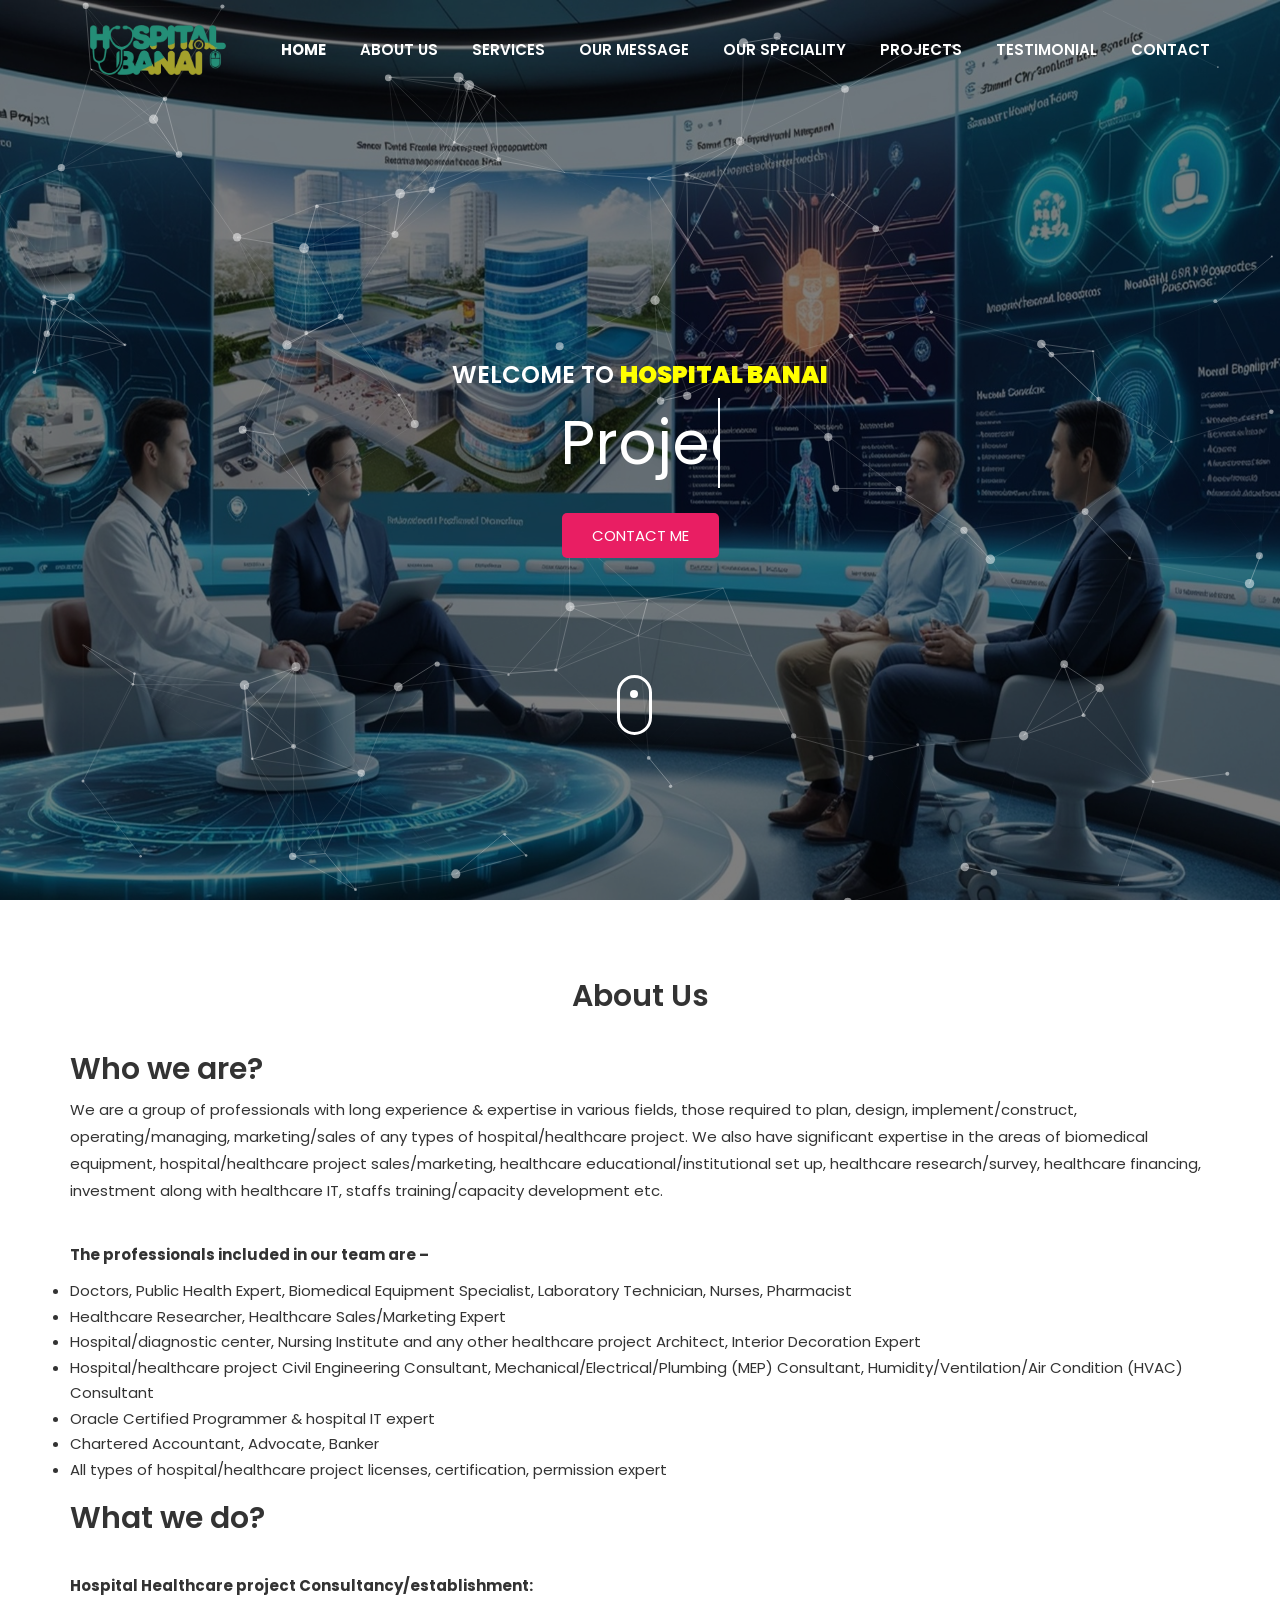
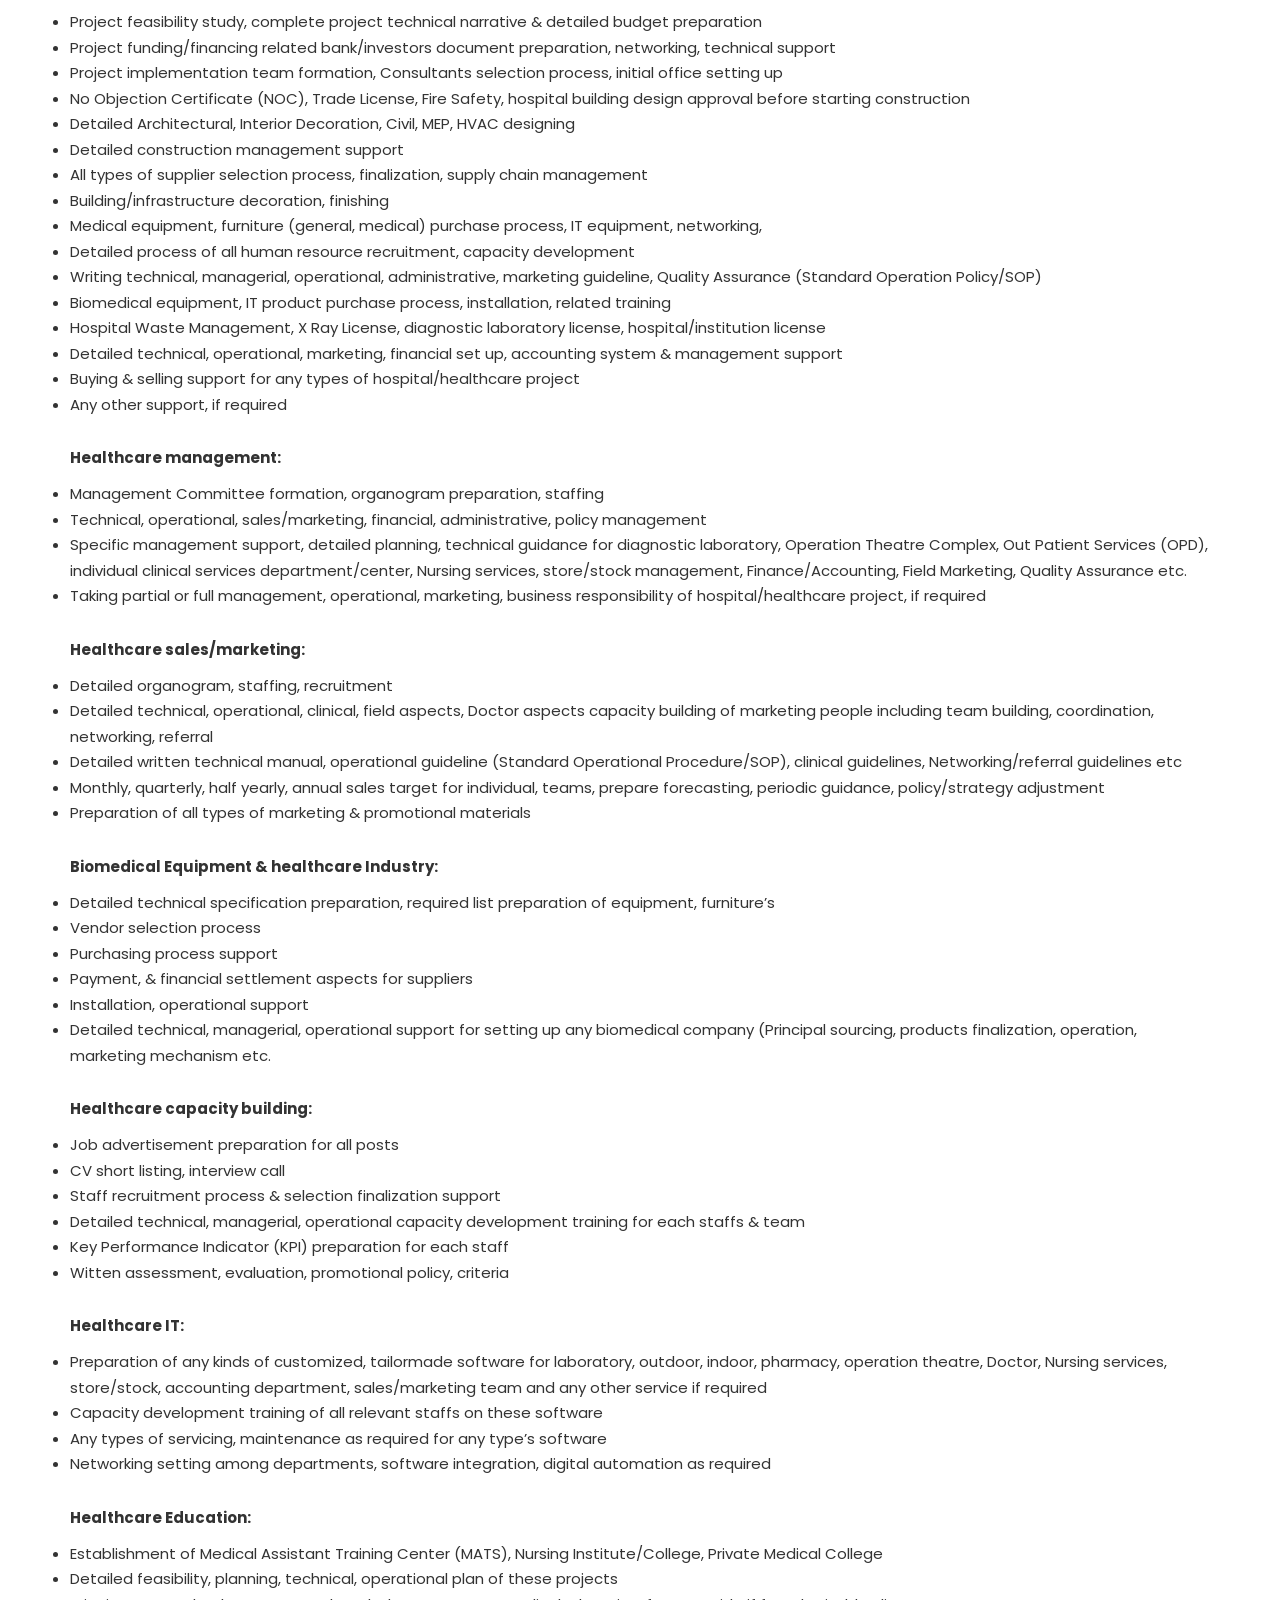
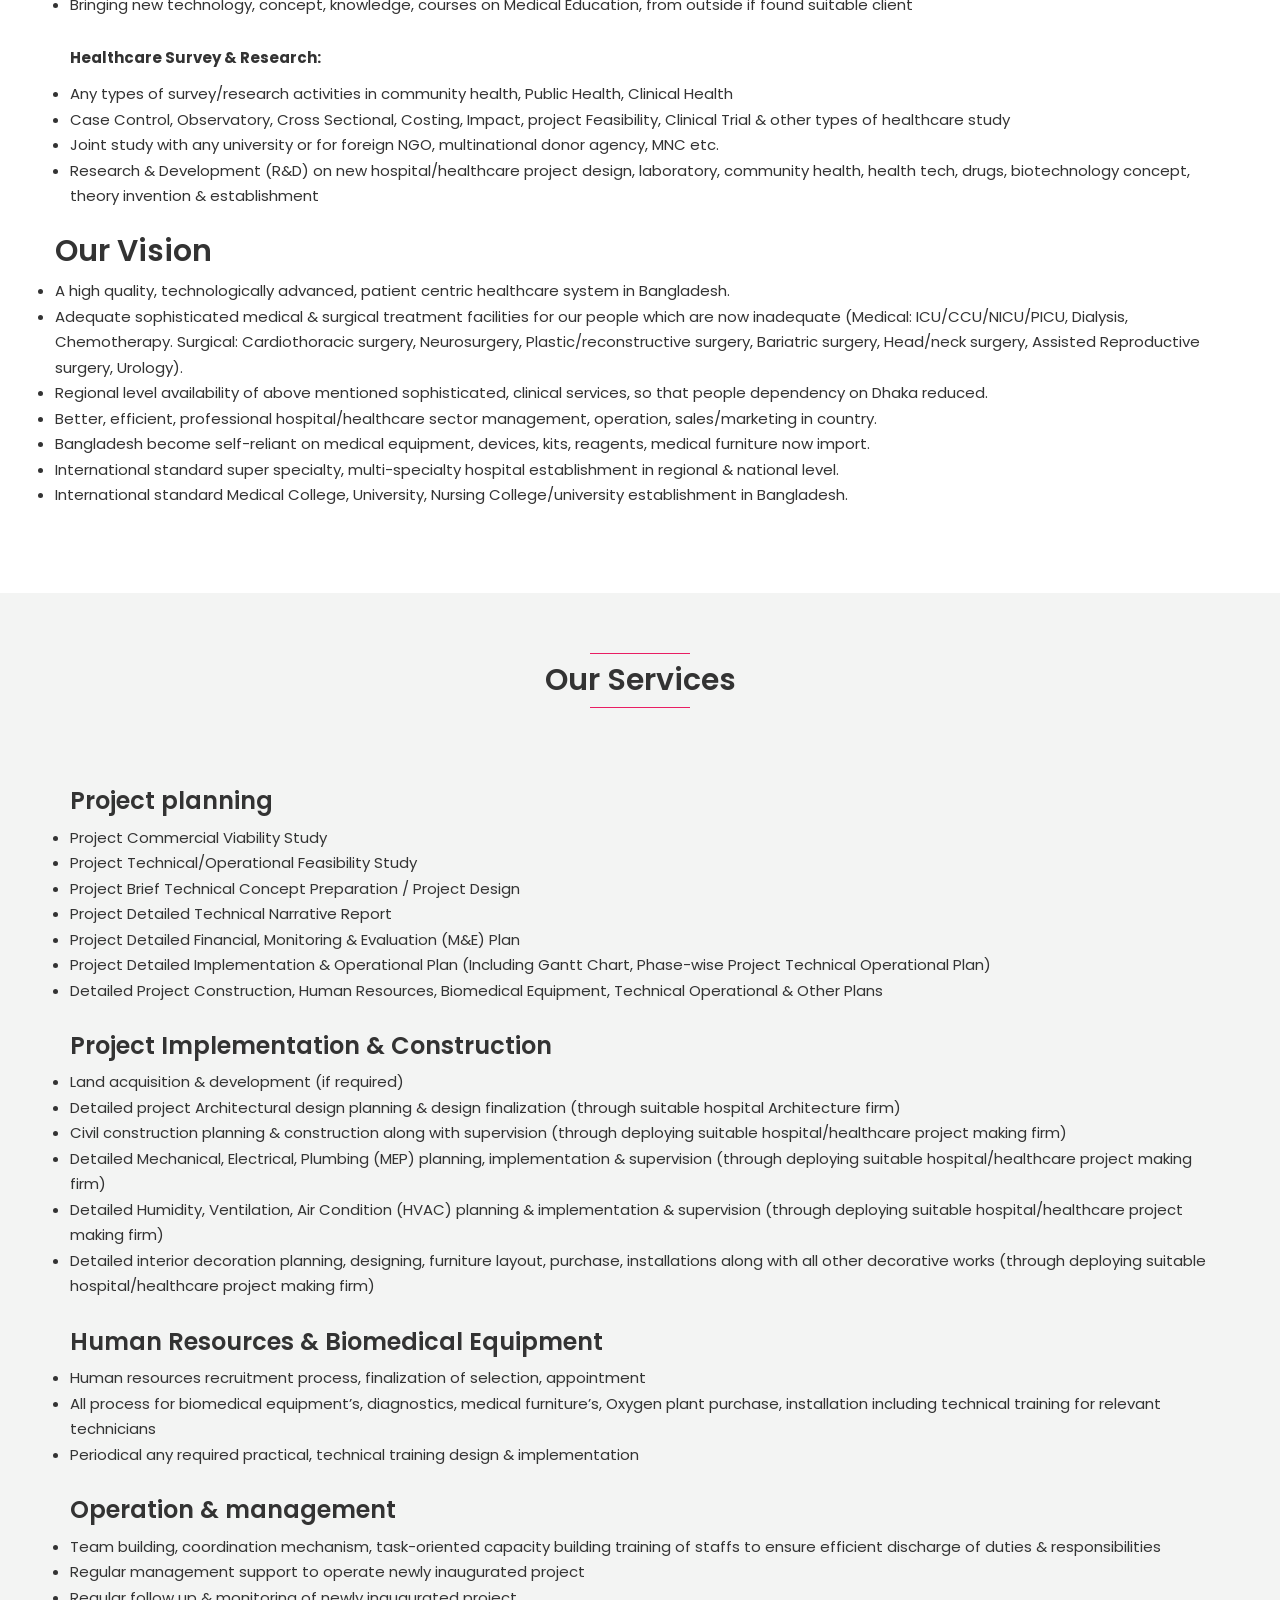
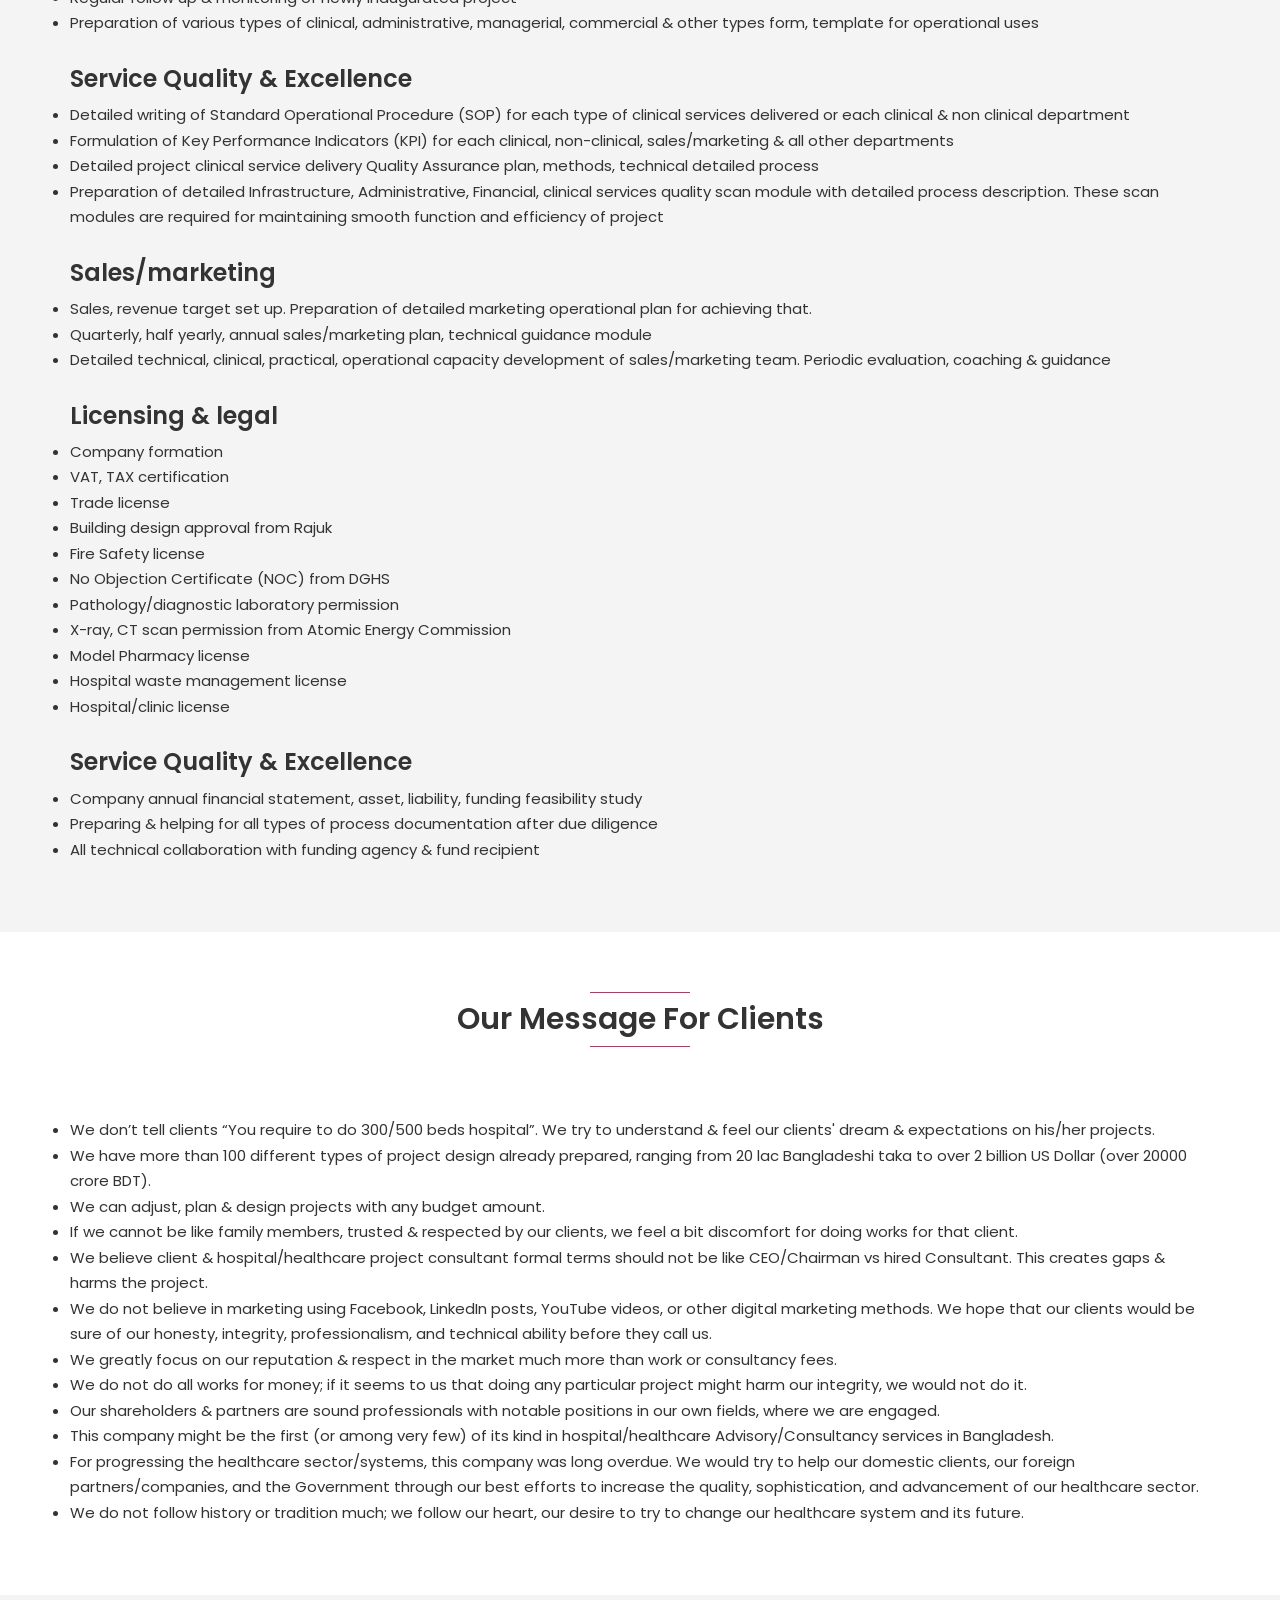
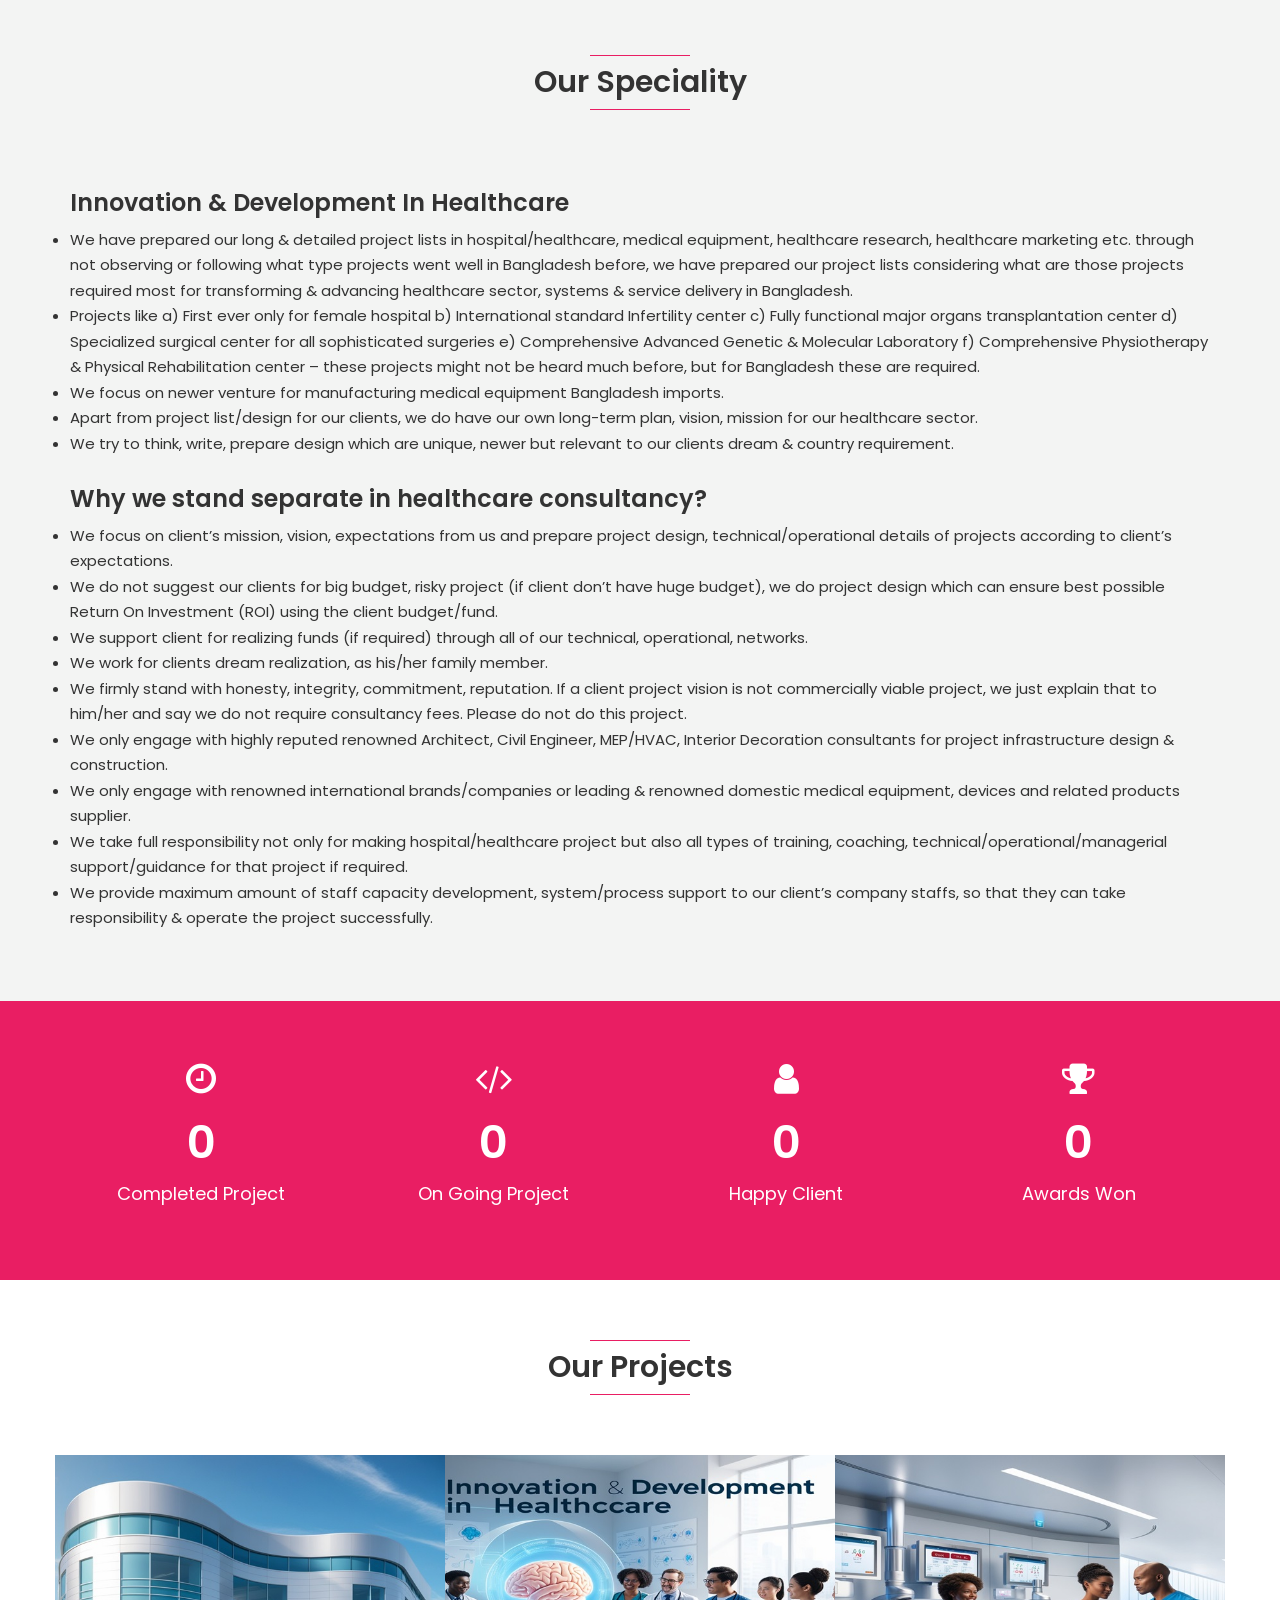
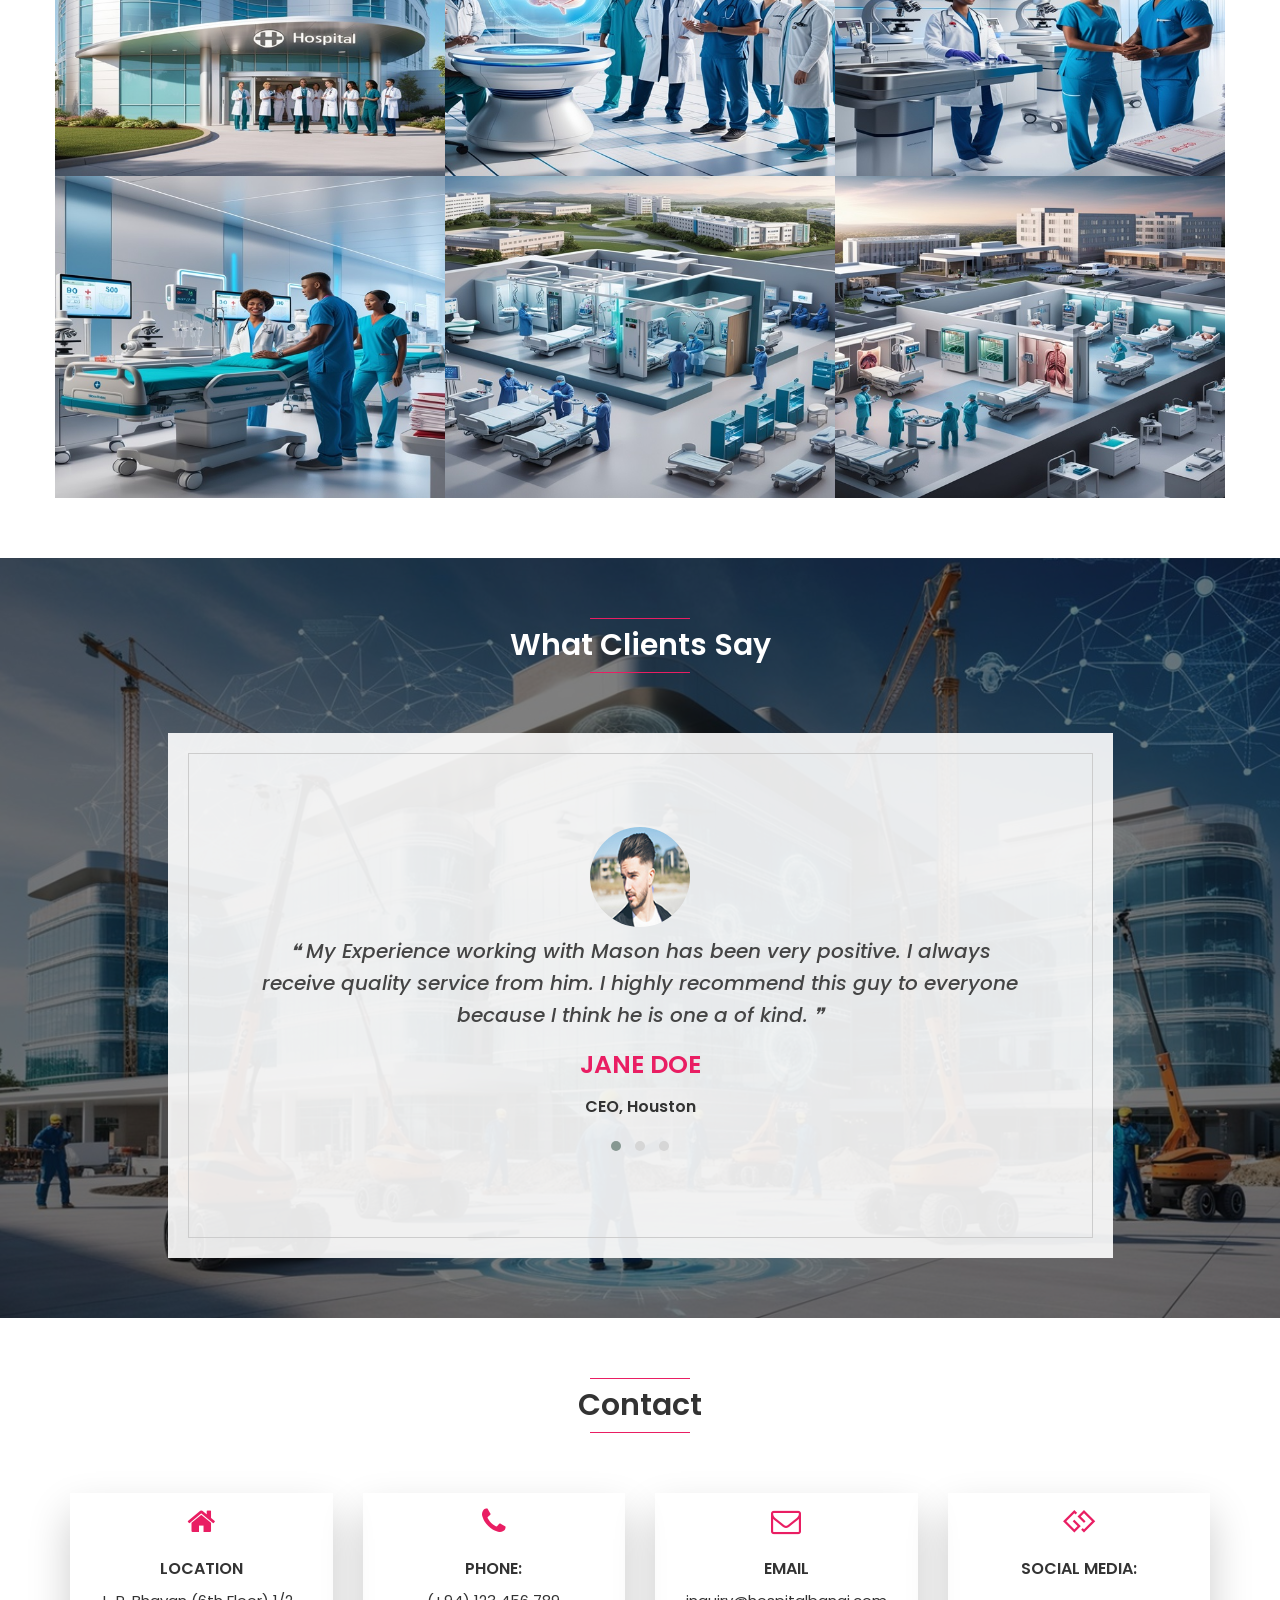
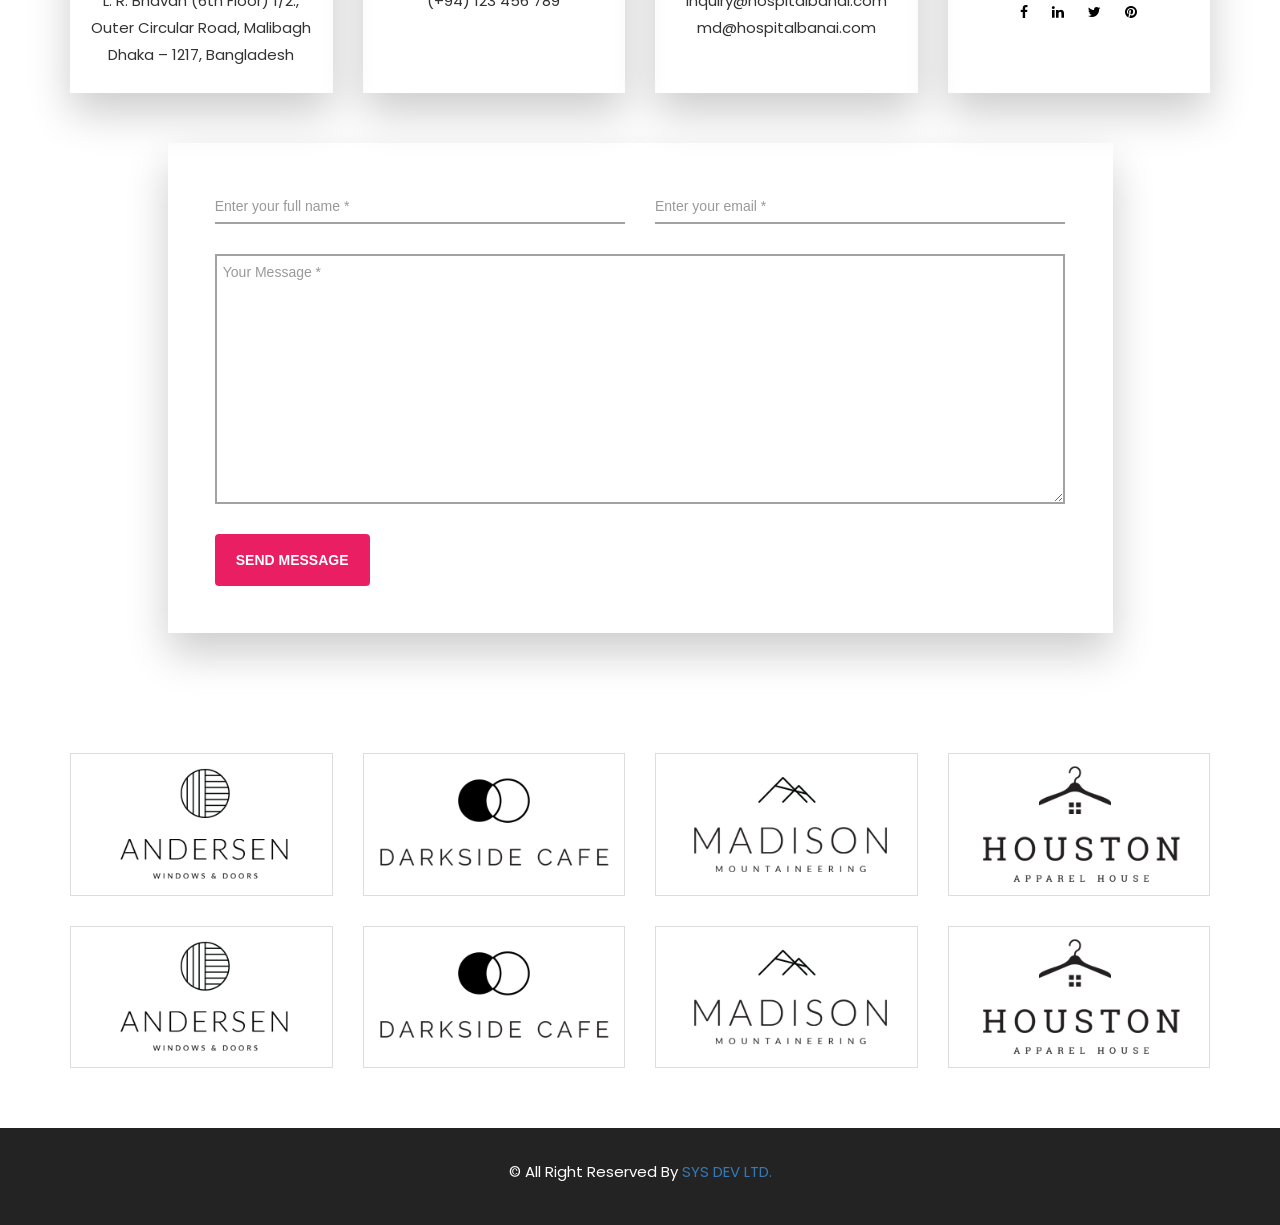
==== hospitalbanai/index.html @ 0a9e4721 "fourth commit" ====
<!doctype html>
<html lang="en">

<head>
    <!--meta tags-->
    <meta charset="UTF-8">
    <meta http-equiv="x-ua-compatible" content="ie=edge">
    <meta name="description" content="portfolio template based on HTML5">
    <meta name="keywords" content="onepage, developer, resume, cv, personal, portfolio, personal resume, clean, modern">
    <meta name="viewport" content="width=device-width, initial-scale=1">
    <!--template title-->
    <title>Hospital Banai</title>
    <meta name="theme-color" content="#ffffff">
    <!--Fav Icon-->
    <link rel="icon" type="image/png" href="./frontend-assets/images/logo/logo.png">
    <!--========== Theme Fonts ==========-->
    <link href="https://fonts.googleapis.com/css?family=Poppins:400,400i,600,700,800" rel="stylesheet">
    <!--Font Awesome css-->
    <link rel="stylesheet" href="./frontend-assets/css/font-awesome.min.css">
    <!--Bootstrap css-->
    <link rel="stylesheet" href="./frontend-assets/css/bootstrap.min.css">
    <!--Animated headline css-->
    <link rel="stylesheet" href="./frontend-assets/css/jquery.animatedheadline.css">
    <!--Animate css-->
    <link rel="stylesheet" href="./frontend-assets/css/animate.css">
    <!--Owl carousel css-->
    <link rel="stylesheet" href="./frontend-assets/css/owl.carousel.css">
    <link rel="stylesheet" href="./frontend-assets/css/owl.theme.default.css">
    <!--Magnific popup css-->
    <link rel="stylesheet" href="./frontend-assets/css/magnific-popup.css">
    <!--Normalizer css-->
    <link rel="stylesheet" href="./frontend-assets/css/normalize.css">
    <!--Theme css-->
    <link rel="stylesheet" href="./frontend-assets/css/style.css">
    <!--Responsive css-->
    <link rel="stylesheet" href="./frontend-assets/css/responsive.css">
</head>

<body>
    <!--preloader starts-->
    <div class="loader_bg">
        <div class="loader"></div>
    </div>
    <!--preloader ends-->
    <!--navigation area starts-->
    <header class="nav-area navbar-fixed-top">
        <div class="container">
            <div class="row">
                <!--main menu starts-->

                <div class="col-md-12">
                    <div class="main-menu">
                        <div class="navbar navbar-cus">
                            <div class="navbar-header">
                                <a href="index.html" class="navbar-brand" style="padding: 10px;margin: 5px;">
                                    <span class="logo">
                                        <!-- Hospital Banai -->
                                        <img style="width: 136px;height: 50px;"
                                            src="./frontend-assets/images/logo/logo.png" alt="about image">
                                    </span>
                                </a> <!--edit site name here-->
                                <button type="button" class="navbar-toggle" data-toggle="collapse"
                                    data-target=".navbar-collapse">
                                    <span class="sr-only">Toggle navigation</span>
                                    <span class="icon-bar"></span>
                                    <span class="icon-bar"></span>
                                    <span class="icon-bar"></span>
                                </button>
                            </div>

                            <div class="navbar-collapse collapse">
                                <nav>
                                    <ul class="nav navbar-nav navbar-right">
                                        <li class="active"><a class="smooth-menu" href="#home">Home</a></li>
                                        <li><a class="smooth-menu" href="#about">About Us</a></li>
                                        <li><a class="smooth-menu" href="#services">Services</a></li>
                                        <li><a class="smooth-menu" href="#messages">Our Message</a></li>
                                        <li><a class="smooth-menu" href="#speciality">Our speciality</a></li>
                                        <li><a class="smooth-menu" href="#portfolio">Projects</a></li>
                                        <li><a class="smooth-menu" href="#testimonial">Testimonial</a></li>
                                        <li><a class="smooth-menu" href="#contact">Contact</a></li>
                                    </ul>
                                </nav>
                            </div>
                        </div>
                    </div>
                </div>

                <!--main menu ends-->
            </div>
        </div>
    </header>

    <!--navigation area ends-->

    <!--Banner area starts-->
    <div class="banner-area" id="home">
        <div id="particles-js"></div>
        <div class="banner-table">
            <div class="banner-table-cell">
                <div class="welcome-text">
                    <div class="container">
                        <div class="row">
                            <div class="col-md-12">
                                <section class="intro animate-scale">
                                    <h3>Welcome to <span style="color: yellow;"><b>Hospital Banai</b></span></h3>
                                    <h1 class="ah-headline">
                                        <span class="ah-words-wrapper">
                                            <b class="is-visible">Project Planning</b>
                                            <b>Project Implementation</b>
                                            <b>Project Construction</b>
                                            <b>Human Resources</b>
                                            <b>Biomedical Equipment</b>
                                            <b>Operation & Management</b>
                                            <b>Service Quality & Excellence</b>
                                            <b>Sales/Marketing</b>
                                            <b>Licensing & Legal</b>
                                            <b>Project Financing</b>
                                        </span>
                                    </h1>
                                    <a href="#contact" class="banner-btn">Contact me</a>
                                </section>
                                <div class="clearfix"></div>
                                <a class="mouse-scroll hidden-xs" href="#about">
                                    <span class="mouse">
                                        <span class="mouse-movement"></span>
                                    </span>
                                </a>
                            </div>
                        </div>
                    </div>
                </div>
            </div>
        </div>
    </div>
    <!--Banner area ends-->

    <!--about area starts-->
    <div class="about-area section-padding" id="about">
        <div class="container">
            <div class="row">
                <div class="col-md-12 col-xs-12 col-sm-12 col-lg-12">
                    <h1 style="text-align: center;">About Us</h1>
                </div>
            </div>
            <div class="row">
                <div class="col-md-12 col-xs-12 col-sm-12 col-lg-12">
                    <div style="text-align: left;">
                        <h2>Who we are?</h2>
                        <!-- <h3>Full Stack Developer</h3> -->
                        <p>We are a group of professionals with long experience &amp; expertise in various fields, those
                            required to plan, design, implement/construct, operating/managing, marketing/sales of any
                            types of hospital/healthcare project. We also have significant expertise in the areas of
                            biomedical equipment, hospital/healthcare project sales/marketing, healthcare
                            educational/institutional set up, healthcare research/survey, healthcare financing,
                            investment along with healthcare IT, staffs training/capacity development etc.</p>
                        <p><br><b>The professionals included in our team are –</b></p>
                        <ul>
                            <li>Doctors, Public Health Expert, Biomedical Equipment Specialist, Laboratory Technician,
                                Nurses, Pharmacist</li>
                            <li>Healthcare Researcher, Healthcare Sales/Marketing Expert</li>
                            <li>Hospital/diagnostic center, Nursing Institute and any other healthcare project
                                Architect, Interior Decoration Expert</li>
                            <li>Hospital/healthcare project Civil Engineering Consultant, Mechanical/Electrical/Plumbing
                                (MEP) Consultant, Humidity/Ventilation/Air Condition (HVAC) Consultant</li>
                            <li>Oracle Certified Programmer &amp; hospital IT expert</li>
                            <li>Chartered Accountant, Advocate, Banker</li>
                            <li>All types of hospital/healthcare project licenses, certification, permission
                                expert</li>
                        </ul>
                    </div>
                </div>
                <div class="col-md-12 col-xs-12 col-sm-12 col-lg-12">
                    <div style="text-align: left;">
                        <h2>What we do?</h2>
                        <!-- <h3>Full Stack Developer</h3> -->
                        <p><br><b>Hospital Healthcare project
                                Consultancy/establishment:</b><br></p>
                        <ul>
                            <li>Project feasibility study, complete project technical narrative &amp; detailed budget
                                preparation</li>
                            <li>Project funding/financing related bank/investors document preparation, networking,
                                technical support</li>
                            <li>Project implementation team formation, Consultants selection process, initial office
                                setting up</li>
                            <li>No Objection Certificate (NOC), Trade License, Fire Safety, hospital building design
                                approval before starting construction</li>
                            <li>Detailed Architectural, Interior Decoration, Civil, MEP, HVAC designing</li>
                            <li>Detailed construction management support</li>
                            <li>All types of supplier selection process, finalization, supply chain management
                            </li>
                            <li>Building/infrastructure decoration, finishing</li>
                            <li>Medical equipment, furniture (general, medical) purchase process, IT equipment,
                                networking,</li>
                            <li>Detailed process of all human resource recruitment, capacity development</li>
                            <li>Writing technical, managerial, operational, administrative, marketing guideline, Quality
                                Assurance (Standard Operation Policy/SOP)</li>
                            <li>Biomedical equipment, IT product purchase process, installation, related training
                            </li>
                            <li>Hospital Waste Management, X Ray License, diagnostic laboratory license,
                                hospital/institution license</li>
                            <li>Detailed technical, operational, marketing, financial set up, accounting system &amp;
                                management support</li>
                            <li>Buying &amp; selling support for any types of hospital/healthcare project</li>
                            <li>Any other support, if required</li>
                        </ul>
                        <p><br><b>Healthcare management:</b></p>
                        <ul>
                            <li>Management Committee formation, organogram preparation, staffing</li>
                            <li>Technical, operational, sales/marketing, financial, administrative, policy
                                management</li>
                            <li>Specific management support, detailed planning, technical guidance for diagnostic
                                laboratory, Operation Theatre Complex, Out Patient Services (OPD), individual clinical
                                services department/center, Nursing services, store/stock management,
                                Finance/Accounting, Field Marketing, Quality Assurance etc.</li>
                            <li>Taking partial or full management, operational, marketing, business responsibility of
                                hospital/healthcare project, if required</li>
                        </ul>
                        <p><br><b>Healthcare sales/marketing:</b></p>
                        <ul>
                            <li>Detailed organogram, staffing, recruitment</li>
                            <li>Detailed technical, operational, clinical, field aspects, Doctor aspects capacity
                                building of marketing people including team building, coordination, networking,
                                referral</li>
                            <li>Detailed written technical manual, operational guideline (Standard Operational
                                Procedure/SOP), clinical guidelines, Networking/referral guidelines etc</li>
                            <li>Monthly, quarterly, half yearly, annual sales target for individual, teams, prepare
                                forecasting, periodic guidance, policy/strategy adjustment</li>
                            <li>Preparation of all types of marketing &amp; promotional materials</li>
                        </ul>
                        <p><br><b>Biomedical Equipment &amp; healthcare Industry:</b></p>
                        <ul>
                            <li>Detailed technical specification preparation, required list preparation of equipment,
                                furniture’s</li>
                            <li>Vendor selection process</li>
                            <li>Purchasing process support</li>
                            <li>Payment, &amp; financial settlement aspects for suppliers</li>
                            <li>Installation, operational support</li>
                            <li>Detailed technical, managerial, operational support for setting up any biomedical
                                company (Principal sourcing, products finalization, operation, marketing mechanism
                                etc.</li>
                        </ul>
                        <p><br><b>Healthcare capacity building:</b></p>
                        <ul>
                            <li>Job advertisement preparation for all posts</li>
                            <li>CV short listing, interview call</li>
                            <li>Staff recruitment process &amp; selection finalization support</li>
                            <li>Detailed technical, managerial, operational capacity development training for each
                                staffs &amp; team</li>
                            <li>Key Performance Indicator (KPI) preparation for each staff</li>
                            <li>Witten assessment, evaluation, promotional policy, criteria</li>
                        </ul>
                        <p><br><b>Healthcare IT:</b></p>
                        <ul>
                            <li>Preparation of any kinds of customized, tailormade software for laboratory, outdoor,
                                indoor, pharmacy, operation theatre, Doctor, Nursing services, store/stock, accounting
                                department, sales/marketing team and any other service if required</li>
                            <li>Capacity development training of all relevant staffs on these software</li>
                            <li>Any types of servicing, maintenance as required for any type’s software</li>
                            <li>Networking setting among departments, software integration, digital automation as
                                required</li>
                        </ul>
                        <p><br><b>Healthcare Education:</b></p>
                        <ul>
                            <li>Establishment of Medical Assistant Training Center (MATS), Nursing Institute/College,
                                Private Medical College</li>
                            <li>Detailed feasibility, planning, technical, operational plan of these projects</li>
                            <li>Bringing new technology, concept, knowledge, courses on Medical Education, from outside
                                if found suitable client</li>
                        </ul>
                        <p><br><b>Healthcare Survey &amp; Research:</b></p>
                        <ul>
                            <li>Any types of survey/research activities in community health, Public Health, Clinical
                                Health</li>
                            <li>Case Control, Observatory, Cross Sectional, Costing, Impact, project Feasibility,
                                Clinical Trial &amp; other types of healthcare study</li>
                            <li>Joint study with any university or for foreign NGO, multinational donor agency, MNC
                                etc.</li>
                            <li>Research &amp; Development (R&amp;D) on new hospital/healthcare project design,
                                laboratory, community health, health tech, drugs, biotechnology concept, theory
                                invention &amp; establishment</li>
                        </ul>
                        <div><br></div>
                    </div>
                </div>
                <div class="col-md-12 col-xs-12 col-sm-12 col-lg-12"></div>
                <div style="text-align: left;">
                    <h2>Our Vision</h2>
                    <ul>
                        <li>A high quality, technologically advanced, patient centric healthcare system in Bangladesh.
                        </li>
                        <li>Adequate sophisticated medical & surgical treatment facilities for our people which are now
                            inadequate (Medical: ICU/CCU/NICU/PICU, Dialysis, Chemotherapy. Surgical: Cardiothoracic
                            surgery, Neurosurgery, Plastic/reconstructive surgery, Bariatric surgery, Head/neck surgery,
                            Assisted Reproductive surgery, Urology).</li>
                        <li>Regional level availability of above mentioned sophisticated, clinical services, so that
                            people dependency on Dhaka reduced.</li>
                        <li>Better, efficient, professional hospital/healthcare sector management, operation,
                            sales/marketing in country.</li>
                        <li>Bangladesh become self-reliant on medical equipment, devices, kits, reagents, medical
                            furniture now import.</li>
                        <li>International standard super specialty, multi-specialty hospital establishment in regional &
                            national level.</li>
                        <li>International standard Medical College, University, Nursing College/university establishment
                            in Bangladesh.</li>
                    </ul>
                    <br>
                </div>
            </div>
        </div>
    </div>
    <!--about area ends-->

    <!--Services Area Starts-->
    <div id="services" class="services-area section-padding">
        <div class="container">
            <div class="row">
                <div class="col-md-12">
                    <div class="section-header wow fadeInDown" data-wow-delay="0.2s">
                        <p class="line-one"></p>
                        <h2>Our Services</h2>
                        <p class="line-one"></p>
                    </div>
                </div>
            </div>
            <div class="row">
                <div class="col-md-12 col-xs-12 col-sm-12 col-lg-12">
                    <div style="text-align: left;">
                        <h3>Project planning</h3>
                        <p>
                        <ul>
                            <li>Project Commercial Viability Study</li>
                            <li>Project Technical/Operational Feasibility Study</li>
                            <li>Project Brief Technical Concept Preparation / Project Design</li>
                            <li>Project Detailed Technical Narrative Report</li>
                            <li>Project Detailed Financial, Monitoring & Evaluation (M&E) Plan</li>
                            <li>Project Detailed Implementation & Operational Plan (Including Gantt Chart, Phase-wise
                                Project Technical Operational Plan)</li>
                            <li>Detailed Project Construction, Human Resources, Biomedical Equipment, Technical
                                Operational & Other Plans</li>
                        </ul>
                        </p>
                    </div>
                </div>
                <div class="col-md-12 col-xs-12 col-sm-12 col-lg-12">
                    <div style="text-align: left;">
                        <h3>Project Implementation & Construction</h3>
                        <p>
                        <ul>
                            <li>Land acquisition & development (if required)</li>
                            <li>Detailed project Architectural design planning & design finalization (through suitable
                                hospital Architecture firm)</li>
                            <li>Civil construction planning & construction along with supervision (through deploying
                                suitable hospital/healthcare project making firm)</li>
                            <li>Detailed Mechanical, Electrical, Plumbing (MEP) planning, implementation & supervision
                                (through deploying suitable hospital/healthcare project making firm)</li>
                            <li>Detailed Humidity, Ventilation, Air Condition (HVAC) planning & implementation &
                                supervision (through deploying suitable hospital/healthcare project making firm)</li>
                            <li>Detailed interior decoration planning, designing, furniture layout, purchase,
                                installations along with all other decorative works (through deploying suitable
                                hospital/healthcare project making firm)</li>
                        </ul>
                        </p>
                    </div>
                </div>
                <div class="col-md-12 col-xs-12 col-sm-12 col-lg-12">
                    <div style="text-align: left;">
                        <h3>Human Resources & Biomedical Equipment</h3>
                        <p>
                        <ul>
                            <li>Human resources recruitment process, finalization of selection, appointment</li>
                            <li>All process for biomedical equipment’s, diagnostics, medical furniture’s, Oxygen plant
                                purchase, installation including technical training for relevant technicians</li>
                            <li>Periodical any required practical, technical training design & implementation</li>
                        </ul>
                        </p>
                    </div>
                </div>
                <div class="col-md-12 col-xs-12 col-sm-12 col-lg-12">
                    <div style="text-align: left;">
                        <h3>Operation & management</h3>
                        <p>
                        <ul>
                            <li>Team building, coordination mechanism, task-oriented capacity building training of
                                staffs to ensure efficient discharge of duties & responsibilities</li>
                            <li>Regular management support to operate newly inaugurated project</li>
                            <li>Regular follow up & monitoring of newly inaugurated project</li>
                            <li>Preparation of various types of clinical, administrative, managerial, commercial & other
                                types form, template for operational uses</li>
                        </ul>
                        </p>
                    </div>
                </div>
                <div class="col-md-12 col-xs-12 col-sm-12 col-lg-12">
                    <div style="text-align: left;">
                        <h3>Service Quality & Excellence</h3>
                        <p>
                        <ul>
                            <li>Detailed writing of Standard Operational Procedure (SOP) for each type of clinical
                                services delivered or each clinical & non clinical department</li>
                            <li>Formulation of Key Performance Indicators (KPI) for each clinical, non-clinical,
                                sales/marketing & all other departments</li>
                            <li>Detailed project clinical service delivery Quality Assurance plan, methods, technical
                                detailed process</li>
                            <li>Preparation of detailed Infrastructure, Administrative, Financial, clinical services
                                quality scan module with detailed process description. These scan modules are required
                                for maintaining smooth function and efficiency of project</li>
                        </ul>
                        </p>
                    </div>
                </div>
                <div class="col-md-12 col-xs-12 col-sm-12 col-lg-12">
                    <div style="text-align: left;">
                        <h3>Sales/marketing</h3>
                        <p>
                        <ul>
                            <li>Sales, revenue target set up. Preparation of detailed marketing operational plan for
                                achieving that.</li>
                            <li>Quarterly, half yearly, annual sales/marketing plan, technical guidance module</li>
                            <li>Detailed technical, clinical, practical, operational capacity development of
                                sales/marketing team. Periodic evaluation, coaching & guidance</li>
                        </ul>
                        </p>
                    </div>
                </div>
                <div class="col-md-12 col-xs-12 col-sm-12 col-lg-12">
                    <div style="text-align: left;">
                        <h3>Licensing & legal</h3>
                        <p>
                        <ul>
                            <li>Company formation</li>
                            <li>VAT, TAX certification</li>
                            <li>Trade license</li>
                            <li>Building design approval from Rajuk</li>
                            <li>Fire Safety license</li>
                            <li>No Objection Certificate (NOC) from DGHS</li>
                            <li>Pathology/diagnostic laboratory permission</li>
                            <li>X-ray, CT scan permission from Atomic Energy Commission</li>
                            <li>Model Pharmacy license</li>
                            <li>Hospital waste management license</li>
                            <li>Hospital/clinic license</li>
                        </ul>
                        </p>
                    </div>
                </div>
                <div class="col-md-12 col-xs-12 col-sm-12 col-lg-12">
                    <div style="text-align: left;">
                        <h3>Service Quality & Excellence</h3>
                        <p>
                        <ul>
                            <li>Company annual financial statement, asset, liability, funding feasibility study</li>
                            <li>Preparing & helping for all types of process documentation after due diligence</li>
                            <li>All technical collaboration with funding agency & fund recipient</li>
                        </ul>
                        </p>
                    </div>
                </div>
            </div>
        </div>
    </div>
    <!--Services Area Ends-->
    <!--Messages Area Starts-->
    <div id="messages" class="messages-area section-padding">
        <div class="container">
            <div class="row">
                <div class="col-md-12">
                    <div class="section-header wow fadeInDown" data-wow-delay="0.2s">
                        <p class="line-one"></p>
                        <h2>Our Message For Clients</h2>
                        <p class="line-one"></p>
                    </div>
                </div>
            </div>
            <div class="row">
                <div class="col-md-12 col-xs-12 col-sm-12 col-lg-12">
                    <div style="text-align: left;">
                        <p>
                        <ul>
                            <li>We don’t tell clients “You require to do 300/500 beds hospital”. We try to understand &
                                feel our clients' dream & expectations on his/her projects.</li>
                            <li>We have more than 100 different types of project design already prepared, ranging from
                                20 lac Bangladeshi taka to over 2 billion US Dollar (over 20000 crore BDT).</li>
                            <li>We can adjust, plan & design projects with any budget amount.</li>
                            <li>If we cannot be like family members, trusted & respected by our clients, we feel a bit
                                discomfort for doing works for that client.</li>
                            <li>We believe client & hospital/healthcare project consultant formal terms should not be
                                like CEO/Chairman vs hired Consultant. This creates gaps & harms the project.</li>
                            <li>We do not believe in marketing using Facebook, LinkedIn posts, YouTube videos, or other
                                digital marketing methods. We hope that our clients would be sure of our honesty,
                                integrity, professionalism, and technical ability before they call us.</li>
                            <li>We greatly focus on our reputation & respect in the market much more than work or
                                consultancy fees.</li>
                            <li>We do not do all works for money; if it seems to us that doing any particular project
                                might harm our integrity, we would not do it.</li>
                            <li>Our shareholders & partners are sound professionals with notable positions in our own
                                fields, where we are engaged.</li>
                            <li>This company might be the first (or among very few) of its kind in hospital/healthcare
                                Advisory/Consultancy services in Bangladesh.</li>
                            <li>For progressing the healthcare sector/systems, this company was long overdue. We would
                                try to help our domestic clients, our foreign partners/companies, and the Government
                                through our best efforts to increase the quality, sophistication, and advancement of our
                                healthcare sector.</li>
                            <li>We do not follow history or tradition much; we follow our heart, our desire to try to
                                change our healthcare system and its future.</li>
                        </ul>

                        </p>
                    </div>
                </div>
            </div>
        </div>
    </div>
    <!--Messages Area Ends-->


    
    <!--Speciality Area Starts-->
    <div id="speciality" class="speciality-area section-padding">
        <div class="container">
            <div class="row">
                <div class="col-md-12">
                    <div class="section-header wow fadeInDown" data-wow-delay="0.2s">
                        <p class="line-one"></p>
                        <h2>Our Speciality</h2>
                        <p class="line-one"></p>
                    </div>
                </div>
            </div>
            <div class="row">
                <div class="col-md-12 col-xs-12 col-sm-12 col-lg-12">
                    <div style="text-align: left;">
                        <h3>Innovation & Development In Healthcare</h3>
                        <p>
                            <ul>
                                <li>We have prepared our long & detailed project lists in hospital/healthcare, medical equipment, healthcare research, healthcare marketing etc. through not observing or following what type projects went well in Bangladesh before, we have prepared our project lists considering what are those projects required most for transforming & advancing healthcare sector, systems & service delivery in Bangladesh.</li>
                                <li>Projects like a) First ever only for female hospital b) International standard Infertility center c) Fully functional major organs transplantation center d) Specialized surgical center for all sophisticated surgeries e) Comprehensive Advanced Genetic & Molecular Laboratory f) Comprehensive Physiotherapy & Physical Rehabilitation center – these projects might not be heard much before, but for Bangladesh these are required.</li>
                                <li>We focus on newer venture for manufacturing medical equipment Bangladesh imports.</li>
                                <li>Apart from project list/design for our clients, we do have our own long-term plan, vision, mission for our healthcare sector.</li>
                                <li>We try to think, write, prepare design which are unique, newer but relevant to our clients dream & country requirement.</li>
                            </ul>
                        </p>
                    </div>
                </div>
                <div class="col-md-12 col-xs-12 col-sm-12 col-lg-12">
                    <div style="text-align: left;">
                        <h3>Why we stand separate in healthcare consultancy?</h3>
                        <p>
                            <ul>
                                <li>We focus on client’s mission, vision, expectations from us and prepare project design, technical/operational details of projects according to client’s expectations.</li>
                                <li>We do not suggest our clients for big budget, risky project (if client don’t have huge budget), we do project design which can ensure best possible Return On Investment (ROI) using the client budget/fund.</li>
                                <li>We support client for realizing funds (if required) through all of our technical, operational, networks.</li>
                                <li>We work for clients dream realization, as his/her family member.</li>
                                <li>We firmly stand with honesty, integrity, commitment, reputation. If a client project vision is not commercially viable project, we just explain that to him/her and say we do not require consultancy fees. Please do not do this project.</li>
                                <li>We only engage with highly reputed renowned Architect, Civil Engineer, MEP/HVAC, Interior Decoration consultants for project infrastructure design & construction.</li>
                                <li>We only engage with renowned international brands/companies or leading & renowned domestic medical equipment, devices and related products supplier.</li>
                                <li>We take full responsibility not only for making hospital/healthcare project but also all types of training, coaching, technical/operational/managerial support/guidance for that project if required.</li>
                                <li>We provide maximum amount of staff capacity development, system/process support to our client’s company staffs, so that they can take responsibility & operate the project successfully.</li>
                            </ul>
                        </p>
                    </div>
                </div>
            </div>
        </div>
    </div>
    <!--Speciality Area Ends-->


    <!--number area starts-->
    <div class="number-area section-padding">
        <div class="container">
            <div class="row">
                <div class="col-md-3 col-xs-6">
                    <div class="single-number text-center">
                        <i class="fa fa-clock-o"></i>
                        <h2 class="counter">100</h2>
                        <p>Completed Project</p>
                    </div>
                </div>
                <div class="col-md-3 col-xs-6">
                    <div class="single-number text-center">
                        <i class="fa fa-code"></i>
                        <h2 class="counter">50</h2>
                        <p>On Going Project</p>
                    </div>
                </div>
                <div class="col-md-3 col-xs-6">
                    <div class="single-number text-center">
                        <i class="fa fa-user"></i>
                        <h2 class="counter">150</h2>
                        <p>Happy Client</p>
                    </div>
                </div>
                <div class="col-md-3 col-xs-6">
                    <div class="single-number text-center">
                        <i class="fa fa-trophy"></i>
                        <h2 class="counter">47</h2>
                        <p>Awards Won</p>
                    </div>
                </div>
            </div>
        </div>
    </div>

    <!--number area ends-->

    <!--Portfolio Area Starts-->

    <div id="portfolio" class="portfolio-area section-padding">
        <div class="container">
            <div class="row">
                <div class="col-md-12">
                    <div class="section-header wow fadeInDown" data-wow-delay="0.2s">
                        <p class="line-one"></p>
                        <h2>Our Projects</h2>
                        <p class="line-one"></p>
                    </div>
                </div>
            </div>

            <div class="row">

                <div class="portfolio-items">

                    <div class="col-md-4 col-sm-6 col-xs-12 no-pad">
                        <div id="inline-popups" class="port-box">
                            <a href="#test-popup" data-effect="mfp-zoom-out">
                                <div class="hovereffect">
                                    <img src="./frontend-assets/images/portfolio/port1.jpg" alt="portfolio image"
                                        class="img-responsive"> <!--edit image-->
                                    <div class="overlay">
                                        <h2>Project One</h2> <!--your project name-->
                                        <p>Lorem ipsum dolor sit amet, consectetur adipisicing elit. A, dolores, velit.
                                            Accusantium mollitia obcaecati quos.</p>
                                    </div>

                                </div>
                            </a>
                        </div>
                        <div id="test-popup" class="white-popup mfp-with-anim mfp-hide">
                            <div class="row">
                                <div class="col-md-7 col-xs-12">
                                    <div class="por-img">
                                        <img src="./frontend-assets/images/portfolio/port1.jpg" alt="portfolio image"
                                            class="img-responsive"> <!--edit image-->
                                    </div>
                                </div>
                                <div class="col-md-5 col-xs-12">
                                    <div class="por-text">
                                        <h2>My Project Title</h2> <!--your project title-->
                                        <p>Lorem ipsum dolor sit amet, consectetur adipisicing elit. Aperiam, delectus
                                            deserunt eum eveniet, illo iste magni nobis non omnis quia</p>
                                        <div class="por-text-details">
                                            <div class="row">
                                                <div class="col-xs-4">
                                                    <p>Client: </p>
                                                    <p>Completed:</p>
                                                    <p>Type:</p>
                                                    <p>link:</p>
                                                </div>
                                                <div class="col-xs-offset-1 col-xs-7">
                                                    <p>Reebok</p> <!--edit here-->
                                                    <p>15/03/2018</p> <!--edit here-->
                                                    <p>WordPress Site</p> <!--edit here-->
                                                    <p>www.reebok.com</p> <!--edit here-->
                                                </div>
                                            </div>
                                        </div>
                                    </div>
                                </div>
                            </div>
                        </div>

                    </div>

                    <div class="col-md-4 col-sm-6 col-xs-12 no-pad">

                        <div id="inline-popups-2">
                            <a href="#test-popup-2" data-effect="mfp-zoom-out">
                                <div class="hovereffect">

                                    <img src="./frontend-assets/images/portfolio/port2.jpg" alt="portfolio image"
                                        class="img-responsive"> <!--edit image-->
                                    <div class="overlay">
                                        <h2>Project Two</h2> <!--your project name-->
                                        <p>Lorem ipsum dolor sit amet, consectetur adipisicing elit. A, dolores, velit.
                                            Accusantium mollitia obcaecati quos.</p>
                                    </div>

                                </div>
                            </a>
                        </div>
                        <div id="test-popup-2" class="white-popup mfp-with-anim mfp-hide">
                            <div class="row">

                                <div class="col-md-7">
                                    <div class="por-img">
                                        <img src="./frontend-assets/images/portfolio/port2.jpg" alt="portfolio image"
                                            class="img-responsive"> <!--edit image-->
                                    </div>
                                </div>
                                <div class="col-md-5">
                                    <div class="por-text">
                                        <h2>My Project Title</h2> <!--your project title-->
                                        <p>Lorem ipsum dolor sit amet, consectetur adipisicing elit. Aperiam, delectus
                                            deserunt eum eveniet, illo iste magni nobis non omnis quia</p>
                                        <div class="por-text-details">
                                            <div class="row">
                                                <div class="col-xs-4">
                                                    <p>Client: </p>
                                                    <p>Completed:</p>
                                                    <p>Type:</p>
                                                    <p>link:</p>
                                                </div>
                                                <div class="col-xs-offset-1 col-xs-7">
                                                    <p>SportsDirect</p> <!--edit here-->
                                                    <p>15/03/2018</p> <!--edit here-->
                                                    <p>Joomla Site</p> <!--edit here-->
                                                    <p>www.sportsdirect.com</p> <!--edit here-->
                                                </div>
                                            </div>
                                        </div>
                                    </div>
                                </div>

                            </div>
                        </div>

                    </div>

                    <div class="col-md-4 col-sm-6 col-xs-12 no-pad">

                        <div id="inline-popups-3">
                            <a href="#test-popup-3" data-effect="mfp-zoom-out">
                                <div class="hovereffect">

                                    <img src="./frontend-assets/images/portfolio/port3.jpg" alt="portfolio image"
                                        class="img-responsive"> <!--edit image-->
                                    <div class="overlay">
                                        <h2>Project Three</h2> <!--your project name-->
                                        <p>Lorem ipsum dolor sit amet, consectetur adipisicing elit. A, dolores, velit.
                                            Accusantium mollitia obcaecati quos.</p>
                                    </div>

                                </div>
                            </a>
                        </div>
                        <div id="test-popup-3" class="white-popup mfp-with-anim mfp-hide">
                            <div class="row">

                                <div class="col-md-7">
                                    <div class="por-img">
                                        <img src="./frontend-assets/images/portfolio/port3.jpg" alt="portfolio image"
                                            class="img-responsive"> <!--edit image-->
                                    </div>
                                </div>
                                <div class="col-md-5">
                                    <div class="por-text">
                                        <h2>My Project Title</h2> <!--your project title-->
                                        <p>Lorem ipsum dolor sit amet, consectetur adipisicing elit. Aperiam, delectus
                                            deserunt eum eveniet, illo iste magni nobis non omnis quia</p>
                                        <div class="por-text-details">
                                            <div class="row">
                                                <div class="col-xs-4">
                                                    <p>Client: </p>
                                                    <p>Completed:</p>
                                                    <p>Type:</p>
                                                    <p>link:</p>
                                                </div>
                                                <div class="col-xs-offset-1 col-xs-7">
                                                    <p>Sainsbury</p> <!--edit here-->
                                                    <p>15/03/2018</p> <!--edit here-->
                                                    <p>Drupal Site</p> <!--edit here-->
                                                    <p>www.sainsbury.co.uk</p> <!--edit here-->
                                                </div>
                                            </div>
                                        </div>
                                    </div>
                                </div>

                            </div>
                        </div>

                    </div>

                    <div class="col-md-4 col-sm-6 col-xs-12 no-pad">

                        <div id="inline-popups-4">
                            <a href="#test-popup-4" data-effect="mfp-zoom-out">
                                <div class="hovereffect">

                                    <img src="./frontend-assets/images/portfolio/port4.jpg" alt="portfolio image"
                                        class="img-responsive"> <!--edit image-->
                                    <div class="overlay">
                                        <h2>Project Four</h2> <!--your project name-->
                                        <p>Lorem ipsum dolor sit amet, consectetur adipisicing elit. A, dolores, velit.
                                            Accusantium mollitia obcaecati quos.</p>
                                    </div>

                                </div>
                            </a>
                        </div>
                        <div id="test-popup-4" class="white-popup mfp-with-anim mfp-hide">
                            <div class="row">
                                <div class="col-md-7">
                                    <div class="por-img">
                                        <img src="./frontend-assets/images/portfolio/port4.jpg" alt="portfolio image"
                                            class="img-responsive"> <!--edit image-->
                                    </div>
                                </div>
                                <div class="col-md-5">
                                    <div class="por-text">
                                        <h2>My Project Title</h2> <!--your project title-->
                                        <p>Lorem ipsum dolor sit amet, consectetur adipisicing elit. Aperiam, delectus
                                            deserunt eum eveniet, illo iste magni nobis non omnis quia</p>
                                        <div class="por-text-details">
                                            <div class="row">
                                                <div class="col-xs-4">
                                                    <p>Client: </p>
                                                    <p>Completed:</p>
                                                    <p>Type:</p>
                                                    <p>link:</p>
                                                </div>
                                                <div class="col-xs-offset-1 col-xs-7">
                                                    <p>Woolworths</p> <!--edit here-->
                                                    <p>25/03/2018</p> <!--edit here-->
                                                    <p>Shopify Site</p> <!--edit here-->
                                                    <p>www.woolworths.co.au</p> <!--edit here-->
                                                </div>
                                            </div>
                                        </div>
                                    </div>
                                </div>

                            </div>
                        </div>

                    </div>

                    <div class="col-md-4 col-sm-6 col-xs-12 no-pad">

                        <div id="inline-popups-5">
                            <a href="#test-popup-5" data-effect="mfp-zoom-out">
                                <div class="hovereffect">

                                    <img src="./frontend-assets/images/portfolio/port5.jpg" alt="portfolio image"
                                        class="img-responsive"> <!--edit image-->
                                    <div class="overlay">
                                        <h2>Project Five</h2> <!--your project name-->
                                        <p>Lorem ipsum dolor sit amet, consectetur adipisicing elit. A, dolores, velit.
                                            Accusantium mollitia obcaecati quos.</p>
                                    </div>

                                </div>
                            </a>
                        </div>
                        <div id="test-popup-5" class="white-popup mfp-with-anim mfp-hide">
                            <div class="row">
                                <div class="col-md-7">
                                    <div class="por-img">
                                        <img src="./frontend-assets/images/portfolio/port5.jpg" alt="portfolio image"
                                            class="img-responsive"> <!--edit image-->
                                    </div>
                                </div>
                                <div class="col-md-5">
                                    <div class="por-text">
                                        <h2>My Project Title</h2> <!--your project title-->
                                        <p>Lorem ipsum dolor sit amet, consectetur adipisicing elit. Aperiam, delectus
                                            deserunt eum eveniet, illo iste magni nobis non omnis quia</p>
                                        <div class="por-text-details">
                                            <div class="row">
                                                <div class="col-xs-4">
                                                    <p>Client: </p>
                                                    <p>Completed:</p>
                                                    <p>Type:</p>
                                                    <p>link:</p>
                                                </div>
                                                <div class="col-xs-offset-1 col-xs-7">
                                                    <p>Titan</p> <!--edit here-->
                                                    <p>15/03/2018</p> <!--edit here-->
                                                    <p>Magento Site</p> <!--edit here-->
                                                    <p>www.titan.co.in</p> <!--edit here-->
                                                </div>
                                            </div>
                                        </div>
                                    </div>
                                </div>

                            </div>
                        </div>

                    </div>

                    <div class="col-md-4 col-sm-6 col-xs-12 no-pad">

                        <div id="inline-popups-6">
                            <a href="#test-popup-6" data-effect="mfp-zoom-out">
                                <div class="hovereffect">

                                    <img src="./frontend-assets/images/portfolio/port6.jpg" alt="portfolio image"
                                        class="img-responsive"> <!--edit image-->
                                    <div class="overlay">
                                        <h2>Project Six</h2> <!--your project name-->
                                        <p>Lorem ipsum dolor sit amet, consectetur adipisicing elit. A, dolores, velit.
                                            Accusantium mollitia obcaecati quos.</p>
                                    </div>

                                </div>
                            </a>
                        </div>
                        <div id="test-popup-6" class="white-popup mfp-with-anim mfp-hide">
                            <div class="row">
                                <div class="col-md-7">
                                    <div class="por-img">
                                        <img src="./frontend-assets/images/portfolio/port6.jpg" alt="portfolio image"
                                            class="img-responsive"> <!--edit image-->
                                    </div>
                                </div>
                                <div class="col-md-5">
                                    <div class="por-text">
                                        <h2>My Project Title</h2> <!--your project title-->
                                        <p>Lorem ipsum dolor sit amet, consectetur adipisicing elit. Aperiam, delectus
                                            deserunt eum eveniet, illo iste magni nobis non omnis quia</p>
                                        <div class="por-text-details">
                                            <div class="row">
                                                <div class="col-xs-4">
                                                    <p>Client: </p>
                                                    <p>Completed:</p>
                                                    <p>Type:</p>
                                                    <p>link:</p>
                                                </div>
                                                <div class="col-xs-offset-1 col-xs-7">
                                                    <p>Vodafone</p> <!--edit here-->
                                                    <p>27/03/2018</p> <!--edit here-->
                                                    <p>PrestaShop Site</p> <!--edit here-->
                                                    <p>www.vodafone.com</p> <!--edit here-->
                                                </div>
                                            </div>
                                        </div>
                                    </div>
                                </div>

                            </div>
                        </div>

                    </div>

                </div> <!--end portfolio grid -->

            </div>


        </div>
    </div>


    <!--Portfolio Area Ends-->

    <!--Testimonial Section Starts-->

    <div id="testimonial" class="testimonial-area section-padding">
        <div class="container">
            <div class="row">
                <div class="col-md-12">
                    <div class="section-header wow fadeInDown" data-wow-delay="0.2s">
                        <p class="line-one"></p>
                        <h2>What Clients Say</h2>
                        <p class="line-one"></p>
                    </div>
                </div>
            </div>
            <div class="row">
                <div class="col-md-10 col-md-offset-1">
                    <div class="review-area">
                        <div id="testimonial-carousel" class="owl-carousel owl-theme">
                            <div class="single-testi text-center item">
                                <div class="testi-img">
                                    <img src="./frontend-assets/images/testimonial/testi-1.jpg" alt="testimonial image">
                                
                                </div>
                                <div class="block-quote">
                                    <p>My Experience working with Mason has been very positive. I always receive quality
                                        service from him. I highly recommend this guy to everyone because I think he is
                                        one a of kind.</p> <!--edit here-->
                                    <h2>Jane Doe</h2> <!--edit here-->
                                    <h3>CEO, Houston</h3> <!--edit here-->
                                </div>
                            </div>
                            <div class="single-testi text-center item">
                                <div class="testi-img">
                                    <img src="./frontend-assets/images/testimonial/testi-2.jpg" alt="testimonial image">
                                
                                </div>
                                <div class="block-quote">
                                    <p>My Experience working with Mason has been very positive. I always receive quality
                                        service from him. I highly recommend this guy to everyone because I think he is
                                        one a of kind.</p> <!--edit here-->
                                    <h2>Michelle Jones</h2> <!--edit here-->
                                    <h3>GM, Motorolla</h3> <!--edit here-->
                                </div>
                            </div>
                            <div class="single-testi text-center item">
                                <div class="testi-img">
                                    <img src="./frontend-assets/images/testimonial/testi-3.jpg" alt="testimonial image">
                                
                                </div>
                                <div class="block-quote">
                                    <p>My Experience working with Mason has been very positive. I always receive quality
                                        service from him. I highly recommend this guy to everyone because I think he is
                                        one a of kind.</p> <!--edit here-->
                                    <h2>James Franco</h2> <!--edit here-->
                                    <h3>CEO, Madison</h3> <!--edit here-->
                                </div>
                            </div>
                        </div>
                    </div>
                </div>
            </div>
        </div>
    </div>

    <!--Testimonial Section Ends-->

    <!--contact area starts-->

    <div class="contact-area section-padding" id="contact">
        <div class="container">
            <div class="row">
                <div class="col-md-12">
                    <div class="section-header wow fadeInDown" data-wow-delay="0.2s">
                        <p class="line-one"></p>
                        <h2>Contact</h2>
                        <p class="line-one"></p>
                    </div>
                </div>
            </div>
            <div class="row">
                <div class="col-md-3 col-sm-6">
                    <div class="single-contact text-center wow fadeInDown" data-wow-delay="0.4s">
                        <i class="fa fa-home"></i>
                        <h2>Location</h2>
                        <p>
                            L. R. Bhavan (6th Floor)
                            1/2., Outer Circular Road, Malibagh
                            Dhaka – 1217, Bangladesh
                        </p>
                    </div>
                </div>
                <div class="col-md-3 col-sm-6">
                    <div class="single-contact text-center wow fadeInDown" data-wow-delay="0.6s">
                        <i class="fa fa-phone"></i>
                        <h2>Phone: </h2>
                        <p>(+94) 123 456 789</p>
                    </div>
                </div>
                <div class="col-md-3 col-sm-6">
                    <div class="single-contact text-center wow fadeInDown" data-wow-delay="0.8s">
                        <i class="fa fa-envelope-o"></i>
                        <h2>Email</h2>
                        <p>
                            inquiry@hospitalbanai.com
                            md@hospitalbanai.com
                        </p>
                    </div>
                </div>
                <div class="col-md-3 col-sm-6">
                    <div class="single-contact text-center wow fadeInDown" data-wow-delay="1s">
                        <i class="fa fa-gg"></i>
                        <h2>Social Media: </h2>
                        <div class="socials">
                            <a href="https://www.facebook.com/" target="_blank"><i class="fa fa-facebook"></i></a>
                            <a href="https://www.linkedin.com/" target="_blank"><i class="fa fa-linkedin"></i></a>
                            <a href="https://twitter.com/?lang=en" target="_blank"><i class="fa fa-twitter"></i></a>
                            <a href="https://www.pinterest.com/" target="_blank"><i class="fa fa-pinterest"></i></a>
                        </div>
                    </div>
                </div>
            </div>

            <div class="row">

                <div class="col-md-10 col-md-offset-1">
                    <form id="contact-form" method="post"
                        action="https://previews.customer.envatousercontent.com/files/308380582/contact.php"
                        class="wow fadeInDown" data-wow-delay="1.2s">

                        <div class="messages"></div> <!--you can change the message in contact.php file -->

                        <div class="controls">

                            <div class="row">
                                <div class="col-md-6">
                                    <div class="form-group">
                                        <input id="form_name" type="text" name="name" class="form-control"
                                            placeholder="Enter your full name *" required="required"
                                            data-error="Fullname is required.">
                                        <div class="help-block with-errors"></div>
                                    </div>
                                </div>
                                <div class="col-md-6">
                                    <div class="form-group">
                                        <input id="form_email" type="email" name="email" class="form-control"
                                            placeholder="Enter your email *" required="required"
                                            data-error="Valid email is required.">
                                        <div class="help-block with-errors"></div>
                                    </div>
                                </div>
                            </div>
                            <div class="row">
                                <div class="col-md-12">
                                    <div class="form-group">
                                        <textarea id="form_message" name="message" class="form-control"
                                            placeholder="Your Message *" rows="4" required="required"
                                            data-error="Leave a message for me"></textarea>
                                        <div class="help-block with-errors"></div>
                                    </div>
                                </div>
                                <div class="col-md-12">
                                    <button class="btn btn-send" value="">Send message</button>
                                </div>
                            </div>
                        </div>

                    </form>
                </div>

            </div>
        </div>
    </div>

    <!--contact area ends-->

    <!--Brand area starts-->

    <div class="brand-area section-padding">
        <div class="container">
            <div class="row">
                <div class="col-md-3 col-xs-6 col-sm-3">
                    <div class="brand-logo-img wow fadeInDown" data-wow-delay="0.2s">
                        <img src="./frontend-assets/images/brand/brand-1.png" alt="brand image">
                    </div>
                </div>
                <div class="col-md-3 col-xs-6 col-sm-3">
                    <div class="brand-logo-img wow fadeInDown" data-wow-delay="0.4s">
                        <img src="./frontend-assets/images/brand/brand-2.png" alt="brand image">
                    </div>
                </div>
                <div class="col-md-3 col-xs-6 col-sm-3">
                    <div class="brand-logo-img wow fadeInDown" data-wow-delay="0.6s">
                        <img src="./frontend-assets/images/brand/brand-3.png" alt="brand image">
                    </div>
                </div>
                <div class="col-md-3 col-xs-6 col-sm-3">
                    <div class="brand-logo-img wow fadeInDown" data-wow-delay="0.8s">
                        <img src="./frontend-assets/images/brand/brand-4.png" alt="brand image">
                    </div>
                </div>
            </div>
            <div class="row" style="margin-top: 30px;">
                <div class="col-md-3 col-xs-6 col-sm-3">
                    <div class="brand-logo-img wow fadeInDown" data-wow-delay="0.2s">
                        <img src="./frontend-assets/images/brand/brand-1.png" alt="brand image">
                    </div>
                </div>
                <div class="col-md-3 col-xs-6 col-sm-3">
                    <div class="brand-logo-img wow fadeInDown" data-wow-delay="0.4s">
                        <img src="./frontend-assets/images/brand/brand-2.png" alt="brand image">
                    </div>
                </div>
                <div class="col-md-3 col-xs-6 col-sm-3">
                    <div class="brand-logo-img wow fadeInDown" data-wow-delay="0.6s">
                        <img src="./frontend-assets/images/brand/brand-3.png" alt="brand image">
                    </div>
                </div>
                <div class="col-md-3 col-xs-6 col-sm-3">
                    <div class="brand-logo-img wow fadeInDown" data-wow-delay="0.8s">
                        <img src="./frontend-assets/images/brand/brand-4.png" alt="brand image">
                    </div>
                </div>
            </div>
        </div>
    </div>

    <!--Brand area ends-->

    <!--Footer Area Starts-->

    <div class="footer-area">
        <div class="container">
            <div class="row">
                <div class="col-xs-12 col-sm-12 col-md-12 col-lg-12 text-center">
                    <p>&copy; All Right Reserved By <a href="https://sysdevltd.com" target="_blank">SYS DEV LTD.</a></p>
                </div>
            </div>
        </div>
    </div>
    <!--Footer Area Ends-->

    <!--Latest version JQuery-->
    <script src="./frontend-assets/js/jquery-3.2.1.min.js"></script>

    <!--Bootstrap js-->
    <script src="./frontend-assets/js/bootstrap.min.js"></script>

    <!--Magnific popup js-->
    <script src="./frontend-assets/js/jquery.magnific-popup.js"></script>

    <!--Owl Carousel js-->
    <script src="./frontend-assets/js/owl.carousel.js"></script>

    <!--Animated headline js-->
    <script src="./frontend-assets/js/jquery.animatedheadline.js"></script>

    <!--wow js-->
    <script src="./frontend-assets/js/wow.min.js"></script>

    <!--Validator js-->
    <script src="./frontend-assets/js/jquery.waypoints.js"></script>

    <!--counter up js-->
    <script src="./frontend-assets/js/jquery.counterup.min.js"></script>

    <!--particles js-->
    <script src="./frontend-assets/js/particles.js"></script>
    <script src="./frontend-assets/js/app.js"></script>

    <!--Validator js-->
    <script src="./frontend-assets/js/validator.js"></script>

    <!--Contact js-->
    <script src="./frontend-assets/js/contact.js"></script>

    <!--Main js-->
    <script src="./frontend-assets/js/main.js"></script>

    <script>

    </script>
</body>

<!-- Mirrored from previews.customer.envatousercontent.com/files/308380582/index.html by HTTrack Website Copier/3.x [XR&CO'2014], Mon, 16 Sep 2024 21:35:33 GMT -->

</html>
---- hospitalbanai/frontend-assets/css/style.css ----
/* =================================================

NB: This file contains the styling for the actual theme, this is the file you need to edit to change the look of the theme.

=================================================== */

/*Table of Content


    1. Default css
    2. Preloader css
    3. Mouse Animation css
    4. Nav Area css
    5. Banner Area css
    6. About Area css
    7. Services Area css
    8. Number Area css
    9. Portfolio Area css
    10. Testimonial Area css
    11. Contact Area css
    12. Brand Area css
    13. Footer Area css




*/

/*--- 1. Default css strats---*/

html,body{
    height: 100%;
}

body{
    font-family: 'Poppins', sans-serif;
    width: 100%;
    height: 100%;
    font-size: 15px;
    line-height: 1.7;
    color: #333333;
    font-weight: 400;
}

h1,
h2,
h3,
h4,
h5,
h6{
    color: #333333;
    font-weight: 600;
}

p {
    letter-spacing: 0;
    line-height:1.8;
}

a{
    text-decoration: none;
    -webkit-transition: all 0.4s;
    -o-transition: all 0.4s;
    transition: all 0.4s;
}

a:focus{
    outline:none;
    text-decoration: none;
}

ul,li{
    margin: 0;
    padding: 0;
}

img {
    max-width: 100%;
    height: auto;
}

.section-padding{
    padding: 60px 0;
}

.section-header{
    margin-bottom: 60px;
    text-align: center;
}

.section-header h2 {
    display: inline-block;
    padding: 5px;
    margin: 5px 0;
}

.line-one {
    height: 1px;
    width: 100px;
    background: #E91E63;
    display: block;
    margin: 0 auto;
    padding: 0;
}

/*---Default css ends---*/

/*-------------- 2. Preloader css starts ---------------*/

.loader_bg {
    position: fixed;
    z-index: 9999999;
    background: #fff;
    width: 100%;
    height: 100%;
}

.loader {
    border: 0 solid transparent;
    border-radius: 50%;
    width: 150px;
    height: 150px;
    position: absolute;
    top: calc(50vh - 75px);
    left: calc(50vw - 75px);
}

.loader:before, .loader:after {
    content: '';
    border: 1em solid #E91E63;
    border-radius: 50%;
    width: inherit;
    height: inherit;
    position: absolute;
    top: 0;
    left: 0;
    animation: loader 2s linear infinite;
    opacity: 0;
}

.loader:before {
    animation-delay: .5s;
}

@keyframes loader {
    0% {
        transform: scale(0);
        opacity: 0; }
    50% {
        opacity: 1; }
    100% {
        transform: scale(1);
        opacity: 0; }
}


/*-------------- Preloader css ends ---------------*/

/*--- 3. Mouse animation css starts---*/

@-webkit-keyframes scroll-ani {
    0% {
        opacity: 1;
        top: 29%;
    }
    15% {
        opacity: 1;
        top: 50%;
    }
    50% {
        opacity: 0;
        top: 50%;
    }
    100% {
        opacity: 0;
        top: 29%;
    }
}

@keyframes scroll-ani {
    0% {
        opacity: 1;
        top: 29%;
    }
    15% {
        opacity: 1;
        top: 50%;
    }
    50% {
        opacity: 0;
        top: 50%;
    }
    100% {
        opacity: 0;
        top: 29%;
    }
}

.mouse-scroll {
    position: absolute;
    left:48%;
    display: inline-block;
    line-height: 18px;
    font-size: 13px;
    font-weight: normal;
    color: #ffffff;
    letter-spacing: 2px;
    margin-top: 10%;
    text-decoration: none;
    overflow: hidden;
}

.mouse-scroll .mouse {
    position: relative;
    display: block;
    width: 35px;
    height: 60px;
    margin: 0 auto 20px;
    -webkit-box-sizing: border-box;
    box-sizing: border-box;
    border: 3px solid #ffffff;
    border-radius: 23px;
}

.mouse-scroll .mouse .mouse-movement {
    position: absolute;
    display: block;
    top: 29%;
    left: 50%;
    width: 8px;
    height: 8px;
    margin: -4px 0 0 -4px;
    background: #ffffff;
    border-radius: 50%;
    -webkit-animation: scroll-ani 2s linear infinite;
    animation: scroll-ani 2s linear infinite;
}

/*---mouse animation ends---*/

/*---------- 4. Nav area css starts -------------*/

.nav-area{
    height: 65px;
}

.nav-area.sticky_navigation{
    background: #ffffff;
    height: 80px;
}

.navbar-nav {
    margin-top: 15px;
}

.sticky_navigation{
    -webkit-transition: all 0.4s ease-out;
    -o-transition: all 0.4s ease-out ;
    transition: all 0.4s ease-out ;
    -webkit-box-shadow: 0px 3px 4.6px 0.3px rgba(0,0,0,0.25);
    box-shadow: 0px 3px 4.6px 0.3px rgba(0,0,0,0.25);
}

.sticky_navigation .main-menu{
    margin-top: 0;
}

.sticky_navigation .navbar-brand, .sticky_navigation .navbar-brand span {
    color: #000000;
}

.sticky_navigation .navbar-brand:hover, .sticky_navigation .navbar-brand:focus, .sticky_navigation .navbar-brand span {
    color: #E91E63;
}

.sticky_navigation .nav li a {
    color: #333333;
}

.sticky_navigation .nav li.active a{
    color: #E91E63;
}

.sticky_navigation .nav li.active::before {
    border-top: 1px solid #E91E63;
    content: "";
    display: block;
    margin: 0 auto;
    width: 50%;
}
.sticky_navigation .nav li.active::after {
    border-bottom: 1px solid #E91E63;
    content: "";
    display: block;
    margin: 0 auto;
    width: 50%;
}

.sticky_navigation .navbar-brand:hover{
    color: #ffffff;
}

.main-menu{
    -webkit-transition: all 0.4s ease-out;
    -o-transition: all 0.4s ease-out;
    transition: all 0.4s ease-out;
    margin-top: 10px;
}

.navbar{
    border:0;
    margin-bottom: 0;
}

.navbar-brand{
    padding: 25px 0;
    text-transform: uppercase;
    font-size: 25px;
    display: block;
    color: #ffffff;
    font-weight: 800;
}

.logo {
    padding: 5px;
    font-size: 32px;
    letter-spacing: 3px;
}

.navbar-brand:focus, .navbar-brand:hover {
    text-decoration: none;
    color: #ffffff;
}

.navbar-right li{
    display: inline-block;
    float: none;
}

.navbar-right li a{
    color: #ffffff;
    text-transform: uppercase;
    font-weight: 600;
}

.navbar-right li.active a{
    font-weight: bold;
    color: #ffffff;
}

.nav > li > a:hover,
.nav > li > a:active,
.nav > li > a:focus{
    background: none;
}

.navbar-toggle .icon-bar{
    background: #033D75;
}

/*---------- Nav area css ends -------------*/

/*----------- 5. Banner area css starts--------------*/


.banner-area{
    background-image: url(../images/home/home-bg-1.jpg); /*--edit image--*/ 
    background-position: center;
    background-size:cover;
    position: relative;
    height: 100%;
}

.banner-area::before {
    position: absolute;
    top: 0;
    left: 0;
    width: 100%;
    height: 100%;
    background: rgba(0,0,0,0.5);
    content: '';
}

canvas{
    position: absolute;
    width: 100%;
    height: 100%;
    top: 0;
    right: 0;
    bottom: 0;
    left: 0;
}

.banner-table{
    display: table;
    margin: 0;
    position: relative;
    height: 100%;
    width: 100%;
    z-index: 1;
}

.banner-table-cell{
    display: table-cell;
    vertical-align: middle;
    text-align: center;
}

.welcome-text .intro h2 {
    color: #fff;
    font-size: 85px;
    font-weight: 800;
    margin-bottom: 10px;
}

.intro h1 {
    color: #ffffff;
    font-size: 60px;
    font-weight: 200;
    margin: 0;
}

.ah-headline.clip .ah-words-wrapper::after {
    background-color: #fff;
}

.banner-btn {
    background: #E91E63;
    text-decoration: none;
    padding: 10px 30px;
    display: inline-block;
    margin-top: 25px;
    color: #fff;
    text-transform: uppercase;
    -webkit-border-radius:5px;
    -moz-border-radius:5px;
    border-radius:5px;
}
.banner-btn:hover, .banner-btn:focus {
    text-decoration: none;
    color: #ffffff;
}

.welcome-text h3 {
    color: #fff;
    text-transform: uppercase;
}


/*---------Banner area css ends--------------*/

/*---------- 6. About area css starts---------------*/

.about-text-left h2 {
    font-weight: 700;
    font-size: 36px;
    color: #212121;
    line-height: 1;
    text-align: right;
    margin-bottom: 5px;
}

.about-text-left h3 {
    color: #212121;
    font-size: 14px;
    text-transform: uppercase;
    letter-spacing: 3px;
    text-align: right;
    margin-bottom: 18px;
}

.about-text-left p{
    text-align: right;
    font-size: 13px;
    color: #222;
    margin-bottom: 50px;
}

.about-text-left a {
    color: #fff;
    font-size: 14px;
    text-transform: uppercase;
    background: #E91E63;
    padding: 15px;
    float: right;
    text-decoration: none;
}

.about-text-right {
    margin-top: 90px;
}

.about-text-left {
    margin-top: 90px;
}

.about-text-left p {
    text-align: right;
    font-size: 15px;
    color: #222;
    margin-bottom: 50px;
}

.skillbar {
    margin-bottom: 24px;
    position: relative;
    width: 100%;
    display: block
}

.skillbar .skillbar-title {
    display: inline-block;
    vertical-align: middle
}

.skillbar .skillbar-percent {
    float: right;
    display: inline-block;
    vertical-align: middle
}

.skillbar-bar {
    background-color: #ededed;
    width: 100%;
    height: 5px
}

.skillbar-bar .skillbar-child {
    width: 0;
    height: 100%;
    background-color: #606060;
    -webkit-transition-property: width, background-color;
    -o-transition-property: width, background-color;
    transition-property: width, background-color
}

/*-------About area css ends--------------*/

/*---------------7. Services area Starts--------------*/

.services-area {
	background: #F3F4F3;
}

.services-icon i {
	font-size: 35px;
	color: #E91E63;
}

.single-services:hover i{
	color: #212121;
}

.services-content h3 {
	line-height: 1.9;
	text-transform: uppercase;
}

.services-icon {
	display: inline-block;
	width: 80px;
	height: 80px;
	border-radius: 50%;
	padding: 20px;
}

.single-services {
	padding: 40px 20px;
	margin: 0 15px 15px;
	position: relative;
	overflow: hidden;
}

.single-services:hover {
	-webkit-transition: ease .09s;
	-o-transition: ease .09s;
	transition: ease .09s;
}

.single-services:hover .services-icon{
	-webkit-transition: ease .3s;
	-o-transition: ease .3s;
	transition: ease .3s;
}

.single-services:hover .services-icon i {
	-webkit-transform: rotate(360deg);
	-ms-transform: rotate(360deg);
	transform: rotate(360deg);
	-webkit-transition: .9s;
	-o-transition: .9s;
	transition: .9s;
}

.single-services:hover {
	-webkit-transition: .9s;
	-o-transition: .9s;
	transition: .9s;
}

.single-services:hover .services-content {
	color: #000000;
}

.single-services:hover .services-content h3 {
	color: #E91E63;
}

/*--------------- Services area ends --------------*/




/*---------------7. Speciality area Starts--------------*/

.speciality-area {
	background: #F3F4F3;
}

.speciality-icon i {
	font-size: 35px;
	color: #E91E63;
}

.single-speciality:hover i{
	color: #212121;
}

.speciality-content h3 {
	line-height: 1.9;
	text-transform: uppercase;
}

.speciality-icon {
	display: inline-block;
	width: 80px;
	height: 80px;
	border-radius: 50%;
	padding: 20px;
}

.single-speciality {
	padding: 40px 20px;
	margin: 0 15px 15px;
	position: relative;
	overflow: hidden;
}

.single-speciality:hover {
	-webkit-transition: ease .09s;
	-o-transition: ease .09s;
	transition: ease .09s;
}

.single-speciality:hover .speciality-icon{
	-webkit-transition: ease .3s;
	-o-transition: ease .3s;
	transition: ease .3s;
}

.single-speciality:hover .speciality-icon i {
	-webkit-transform: rotate(360deg);
	-ms-transform: rotate(360deg);
	transform: rotate(360deg);
	-webkit-transition: .9s;
	-o-transition: .9s;
	transition: .9s;
}

.single-speciality:hover {
	-webkit-transition: .9s;
	-o-transition: .9s;
	transition: .9s;
}

.single-speciality:hover .speciality-content {
	color: #000000;
}

.single-speciality:hover .speciality-content h3 {
	color: #E91E63;
}

/*--------------- Speciality area ends --------------*/



/*---------------7. messages area Starts--------------*/

.messages-area {
	/* background: #F3F4F3; */
}

.messages-icon i {
	font-size: 35px;
	color: #E91E63;
}

.single-messages:hover i{
	color: #212121;
}

.messages-content h3 {
	line-height: 1.9;
	text-transform: uppercase;
}

.messages-icon {
	display: inline-block;
	width: 80px;
	height: 80px;
	border-radius: 50%;
	padding: 20px;
}

.single-messages {
	padding: 40px 20px;
	margin: 0 15px 15px;
	position: relative;
	overflow: hidden;
}

.single-messages:hover {
	-webkit-transition: ease .09s;
	-o-transition: ease .09s;
	transition: ease .09s;
}

.single-messages:hover .messages-icon{
	-webkit-transition: ease .3s;
	-o-transition: ease .3s;
	transition: ease .3s;
}

.single-messages:hover .messages-icon i {
	-webkit-transform: rotate(360deg);
	-ms-transform: rotate(360deg);
	transform: rotate(360deg);
	-webkit-transition: .9s;
	-o-transition: .9s;
	transition: .9s;
}

.single-messages:hover {
	-webkit-transition: .9s;
	-o-transition: .9s;
	transition: .9s;
}

.single-messages:hover .messages-content {
	color: #000000;
}

.single-messages:hover .messages-content h3 {
	color: #E91E63;
}

/*--------------- messages area ends --------------*/




/*-------- 8. Number area css starts-----------*/

.number-area {
	background: #E91E63;
	color: #fff;
}

.counter {
	font-size: 45px;
	color: #fff;
}

.single-number i {
	font-size: 35px;
}

.single-number p {
	font-size: 18px;
}

/*--------Number area ends-----------*/

/*-------------- 9. Portfolio area starts-----------*/


.por-text-details .col-xs-4 p {
	font-weight: bold;
	text-transform: uppercase;
	color: #E91E63;
}

.mfp-zoom-out .mfp-with-anim {
	opacity: 0;
	-webkit-transition: all 0.3s ease-in-out;
	-o-transition: all 0.3s ease-in-out;
	transition: all 0.3s ease-in-out;
	-webkit-transform: scale(1.3);
	-ms-transform: scale(1.3);
	transform: scale(1.3);
}
.mfp-zoom-out.mfp-bg {
	opacity: 0;
	-webkit-transition: all 0.3s ease-out;
	-o-transition: all 0.3s ease-out;
	transition: all 0.3s ease-out;
}
.mfp-zoom-out.mfp-ready .mfp-with-anim {
	opacity: 1;
	-webkit-transform: scale(1);
	-ms-transform: scale(1);
	transform: scale(1);
}
.mfp-zoom-out.mfp-ready.mfp-bg {
	opacity: 0.8;
}
.mfp-zoom-out.mfp-removing .mfp-with-anim {
	-webkit-transform: scale(1.3);
	-ms-transform: scale(1.3);
	transform: scale(1.3);
	opacity: 0;
}
.mfp-zoom-out.mfp-removing.mfp-bg {
	opacity: 0;
}
.por-text h2 {
	text-transform: uppercase;
	margin: 0;
	font-size: 22px;
	margin-bottom: 15px;
	border-bottom: 3px solid #E91E63;
	padding-bottom: 10px;
}

.white-popup {
	position: relative;
	background: #FFF;
	padding: 30px;
	width: auto;
	max-width: 60%;
	margin: 0 auto;
}

.por-text-details .col-xs-4 p {
	font-weight: bold;
	text-transform: uppercase;
}

.hovereffect {
	width: 100%;
	height: 100%;
	float: left;
	overflow: hidden;
	position: relative;
	text-align: center;
	cursor: pointer;
	background: rgba(233,30,99,0.9);
}

.hovereffect .overlay {
	width: 100%;
	height: 100%;
	position: absolute;
	overflow: hidden;
	top: 0;
	left: 0;
	padding: 3em;
	text-align: left;
}

.hovereffect img {
	display: block;
	position: relative;
	max-width: none;
	width: calc(100% + 60px);
	-webkit-transition: opacity 0.35s, -webkit-transform 0.45s;
	transition: opacity 0.35s, -webkit-transform 0.45s;
	-o-transition: opacity 0.35s, transform 0.45s;
	transition: opacity 0.35s, transform 0.45s;
	transition: opacity 0.35s, transform 0.45s, -webkit-transform 0.45s;
	-webkit-transform: translate3d(-40px,0,0);
	transform: translate3d(-40px,0,0);
}

.hovereffect h2 {
	text-transform: uppercase;
	color: tomato;
	position: relative;
	font-size: 17px;
	background-color: transparent;
	padding: 5% 0 10px 0;
	text-align: left;
	opacity: 0;
}

.hovereffect:hover h2 {
	color: #fff;
	opacity: 1;
}

.hovereffect .overlay:before {
	position: absolute;
	top: 20px;
	right: 20px;
	bottom: 20px;
	left: 20px;
	border: 1px solid #fff;
	content: '';
	opacity: 0;
	filter: alpha(opacity=0);
	-webkit-transition: opacity 0.35s, -webkit-transform 0.45s;
	transition: opacity 0.35s, -webkit-transform 0.45s;
	-o-transition: opacity 0.35s, transform 0.45s;
	transition: opacity 0.35s, transform 0.45s;
	transition: opacity 0.35s, transform 0.45s, -webkit-transform 0.45s;
	-webkit-transform: translate3d(-20px,0,0);
	transform: translate3d(-20px,0,0);
}

.hovereffect a, .hovereffect p {
	color: #FFF;
	opacity: 0;
	filter: alpha(opacity=0);
	-webkit-transition: opacity 0.35s, -webkit-transform 0.45s;
	transition: opacity 0.35s, -webkit-transform 0.45s;
	-o-transition: opacity 0.35s, transform 0.45s;
	transition: opacity 0.35s, transform 0.45s;
	transition: opacity 0.35s, transform 0.45s, -webkit-transform 0.45s;
	-webkit-transform: translate3d(-10px,0,0);
	transform: translate3d(-10px,0,0);
}

.hovereffect:hover img {
	opacity: 0.2;
	filter: alpha(opacity=20);
	-webkit-transform: translate3d(0,0,0);
	transform: translate3d(0,0,0);
}

.hovereffect:hover .overlay:before,
.hovereffect:hover a, .hovereffect:hover p {
	opacity: 1;
	filter: alpha(opacity=100);
	-webkit-transform: translate3d(0,0,0);
	transform: translate3d(0,0,0);
}

.no-pad {
	padding: 0;
}

/*--------------Portfolio area Ends-----------*/

/*-------- 10. Testimonial area starts-----------*/

.testimonial-area{
	background-image: url(../images/testimonial/testimonial.jpg);
	background-size:cover;
	background-position: center center;
	position: relative;
}

.testimonial-area:before{
	position: absolute;
	content: '';
	top: 0;
	left: 0;
	width: 100%;
	height: 100%;
	background: rgba(0,0,0,0.5);
}

.block-quote p {
	margin: 0;
	font-size: 20px;
	font-weight: 500;
	color: #444;
	line-height: 160%;
	font-style: italic;
}

.block-quote p:before {
	content: "\275D";
	display: inline-block;
	margin-right: 5px;
}

.block-quote p:after {
	content: "\275E";
	display: inline-block;
	margin-left: 5px;
}

.block-quote h2 {
	text-transform: uppercase;
	font-size: 25px;
	color: #E91E63;
}

.block-quote h3 {
	font-size: 16px;
}

.testi-img {
	width: 100px;
	height: 100px;
	display: inline-block;
	border-radius: 100%;
}

.testi-img img {
	overflow: hidden;
	width: 100%;
	border-radius: 100%;
}

#testimonial-carousel:before{
	content: "";
	position: absolute;
	left: 20px;
	top: 20px;
	right: 20px;
	bottom: 20px;
	border: 1px solid #CCC;
}

#testimonial-carousel {
	background: rgba(255, 255, 255, 0.9);
	padding: 10%;
}

.testimonial-area .section-header h2 {
	color: #ffffff;
}

/*-------Testimonial area ends----------*/

/*------ 11. Contact area starts-------*/


#contact-form {
    box-shadow: 0 20px 40px rgba(0,0,0,.2);
    padding: 5%;
}

.single-contact i {
    font-size: 30px;
    color: #E91E63;
}

.single-contact .socials i {
    font-size: 14px;
    color: #000000;
}

.socials i:hover {
    cursor: pointer;
}

.single-contact {
    margin-bottom: 50px;
    height: 200px;
}

.contact-area .form-control{
    border: none;
    border-bottom: 2px solid #a2a2a2;
    box-shadow: none;
    padding: 6px 0;
    border-radius: 0;
    margin-bottom: 30px;
}

.contact-area textarea.form-control{
    border:2px solid #a2a2a2;
    padding: 6px;
    height: 250px;
    margin-bottom: 30px;
}

.single-contact h2 {
    text-transform: uppercase;
    font-size: 16px;
}

.btn.btn-send {
    background: #E91E63;
    color: #ffffff;
    padding: 15px 20px;
    text-transform: uppercase;
    font-weight: 600;
}

.contact-right h2 {
    font-size: 18px;
    text-transform: uppercase;
}

.socials {
    padding-top: 5%;
}

.socials i {
    margin: 0 10px;
}

.single-contact {
    box-shadow: 0 20px 40px rgba(0,0,0,.2);
    padding: 5%;
}

/*-------- Contact area ends----------- */

/*-------- 12. Brand area starts-----------*/

.brand-logo-img{
    border:1px solid #ddd;
    transition: all 300ms ease-in-out;
    padding: 10px;
}

.brand-logo-img:hover{
    border-color: transparent;
    box-shadow: 0 20px 40px rgba(0,0,0,.2);
}

/*--------Brand area ends-----------*/

/*--------------13. Footer area starts -------------*/

.footer-area {
    background: #232323;
    color: #ffffff;
    padding: 30px 0;
}

/*--------------- Footer area ends -------------*/
---- hospitalbanai/frontend-assets/css/responsive.css ----
/* =================================================

NB: This is the responsive stylesheet of this theme.

=================================================== */


/* Medium Layout: 1280px. */
@media only screen and (min-width: 992px) and (max-width: 1200px) {}

/* Tablet Layout: 768px. */
@media only screen and (min-width: 768px) and (max-width: 991px) {
    .section-padding {
        padding: 35px 0;
    }

    .section-header {
        margin-bottom: 40px;
    }

    .navbar-nav {
        margin: 15px 0;
    }

    .navbar-brand {
        padding: 20px 0;
    }

    .navbar-nav li {
        margin: 9px 0;
    }

    .navbar-nav > li > a {
        line-height: 0;
    }

    .nav > li > a {
        padding: 10px 5px;
    }

    .sticky_navigation .nav li.active::before {
        margin: 5px auto;
    }

    .sticky_navigation .nav li.active::after {
        margin: 5px auto;
    }

    .sticky_navigation .navbar-brand {
        line-height: 45px;
    }

    .socials {
        padding-top: 3%;
    }

}

/* Mobile Layout: 320px. */
@media only screen and (max-width: 767px) {
    .section-padding {
        padding: 30px 0;
    }

    .section-header {
        margin-top: 15px;
    }

    .navbar-toggle {
        margin-top: 15px;
    }

    .navbar-toggle .icon-bar {
        background: #E91E63;
    }

    .navbar-nav {
        float: right;
        margin: 11px 21px;
        margin-right: 32%;
        display: inherit;
        width: 200px;
        background-color: transparent;
    }

    .navbar-nav li {
        float: left;
        margin: 9px 50px;
        display: inherit;
        width: 100%;
    }

    .navbar-fixed-top .navbar-collapse {
        height: 740px;
        background-color: rgba(0, 0, 0, 0.9);
    }

    .navbar-fixed-top .navbar-collapse {
        max-height: 100%;
    }

    .sticky_navigation .nav li a {
        color: #ffffff;
    }

    .welcome-text h2 {
        font-size: 2em;
    }

    .navbar-nav {
        text-align: center;
    }

    .nav-area.sticky_navigation {
        height: 60px;
    }

    .welcome-text h1.ah-headline {
        font-size: 30px;
    }

    .welcome-text h3 {
        font-size: 18px;
        margin-bottom: 20px;
    }

    .about-text-left {
        margin-top: 20px;
    }

    .about-text-left h2{
        text-align: center;
    }

    .about-text-left h3{
        text-align: center;
    }

    .about-text-left p{
        text-align: center;
    }

    .about-text-left a {
        display: block;
        text-align: center;
        float: none;
    }

    .about-area img {
        width: 100%;
    }

    .about-text-right {
        margin-top: 40px;
    }

    .services-area .section-header {
        margin-bottom: 0;
    }

    .counter {
        font-size: 25px;
    }

    .single-number p {
        font-size: 14px;
    }

    .single-number i {
        font-size: 25px;
    }

    .white-popup {
        padding: 10px;
        max-width: 95%;
    }

    .por-text h2 {
        margin-top: 25px;
        font-size: 18px;
    }

    .por-text-details p {
        font-size: 12px;
    }

    .block-quote p {
        margin-top: 20px;
        font-size: 16px;
        line-height: 150%;
    }

    .single-contact {
        margin-bottom: 30px;
    }

    #contact-form {
        margin-top: 20px;
    }

    .contact-area .form-control {
        font-size: 11px;
    }

    .contact-area {
        background-position: inherit;
    }

    .brand-logo-img {
        padding: 10px;
        margin-bottom: 30px;
    }



}

/* Wide Mobile Layout: 480px. */
@media only screen and (min-width: 480px) and (max-width: 767px) {


    .navbar-nav {
        margin-right: 38%;
    }

    .navbar-toggle .icon-bar {
        background: #E91E63;
    }

    .single-portfolio img {
        width: 100%;
    }

    .contact-area {
        background-position: inherit;
    }



}


@media only screen and (min-width: 360px) and (max-width: 767px){


}

@media only screen and (min-width: 375px) and (max-width: 767px){
    .portfolio-area .list-inline > li {
        padding-right: 0;
    }

    .portfolio-area ul.list-inline li {
        margin: 7px;
    }
}

@media only screen and (min-width: 411px) and (max-width: 767px){
    .carousel-caption h1 {
        font-size: 33px;
    }
    .timeline-area {
        width: 380px;
    }

}


@media only screen and (min-width: 600px) and (max-width: 767px){
    .navbar-nav li {
        margin: 9px 0;
    }

    .welcome-text h1.ah-headline {
        font-size: 40px;
    }

    .welcome-text h3 {
        font-size: 25px;
        margin-bottom: 20px;
    }

}
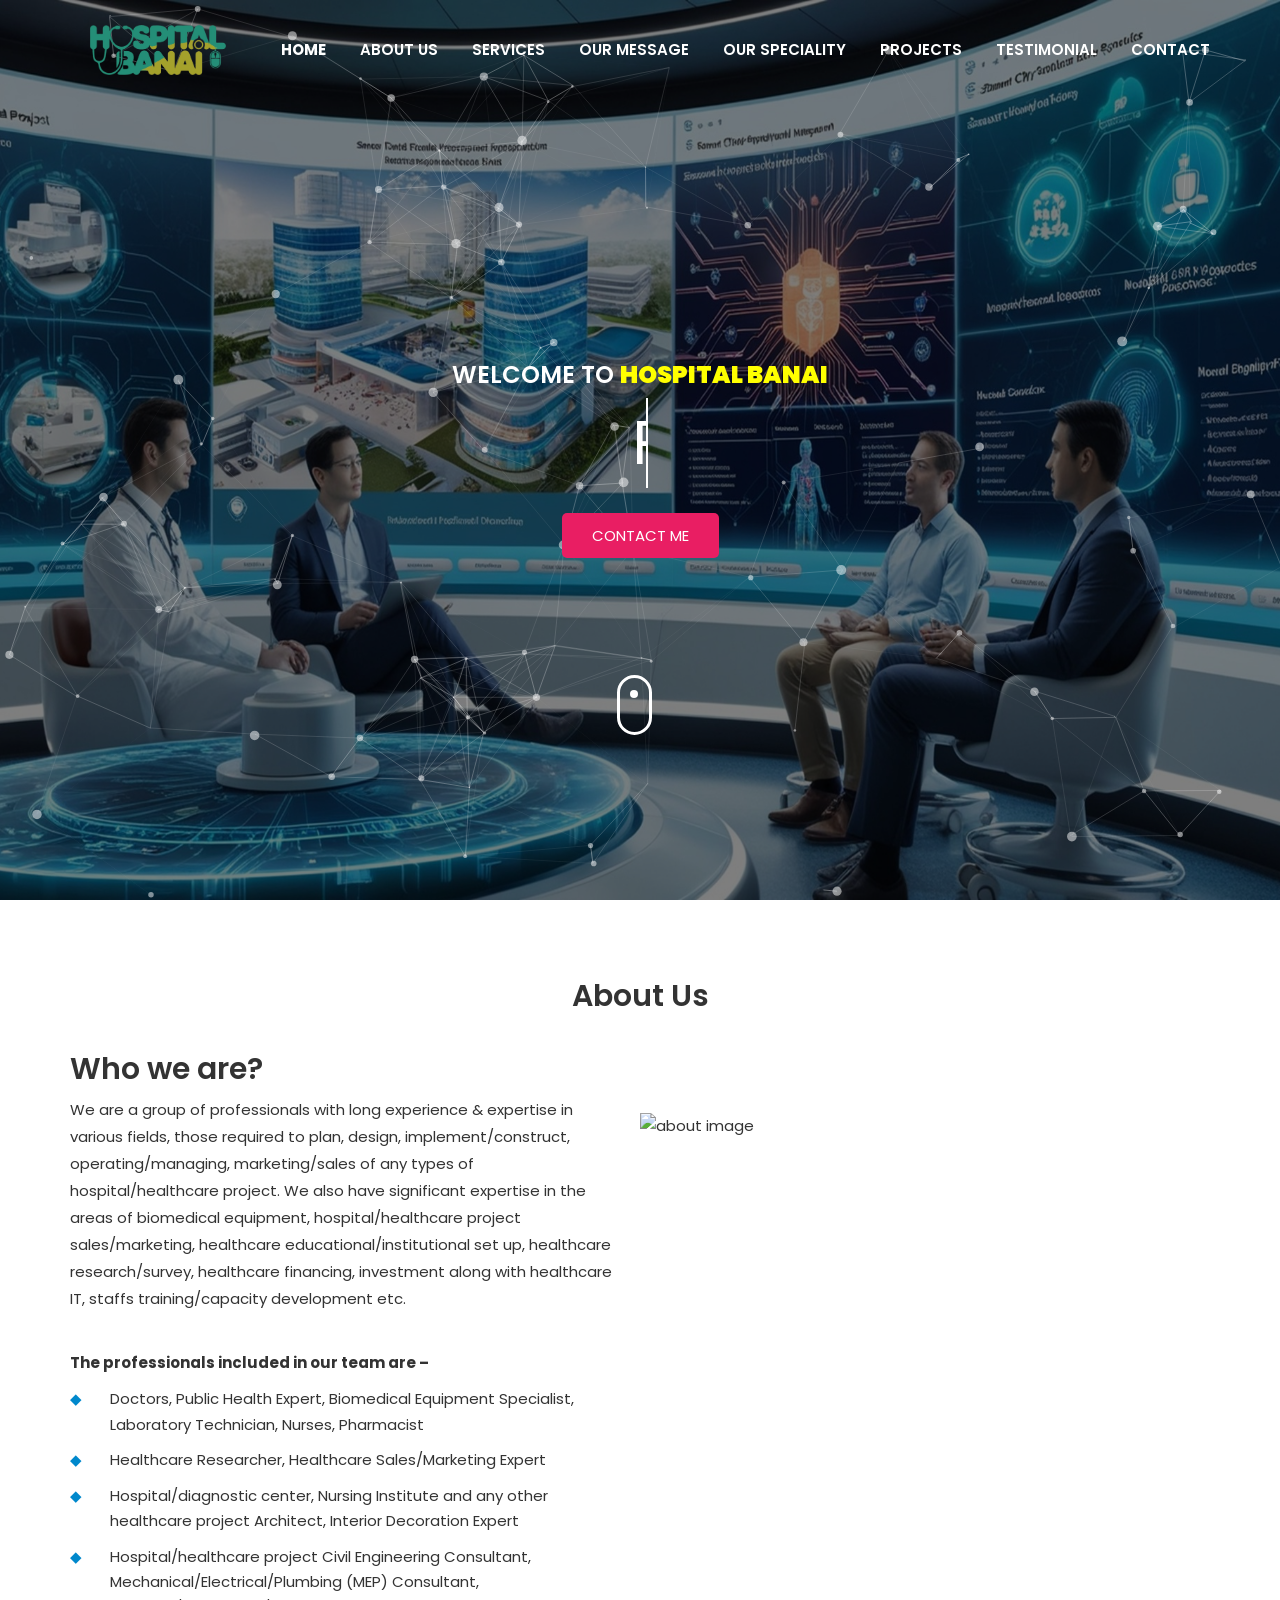
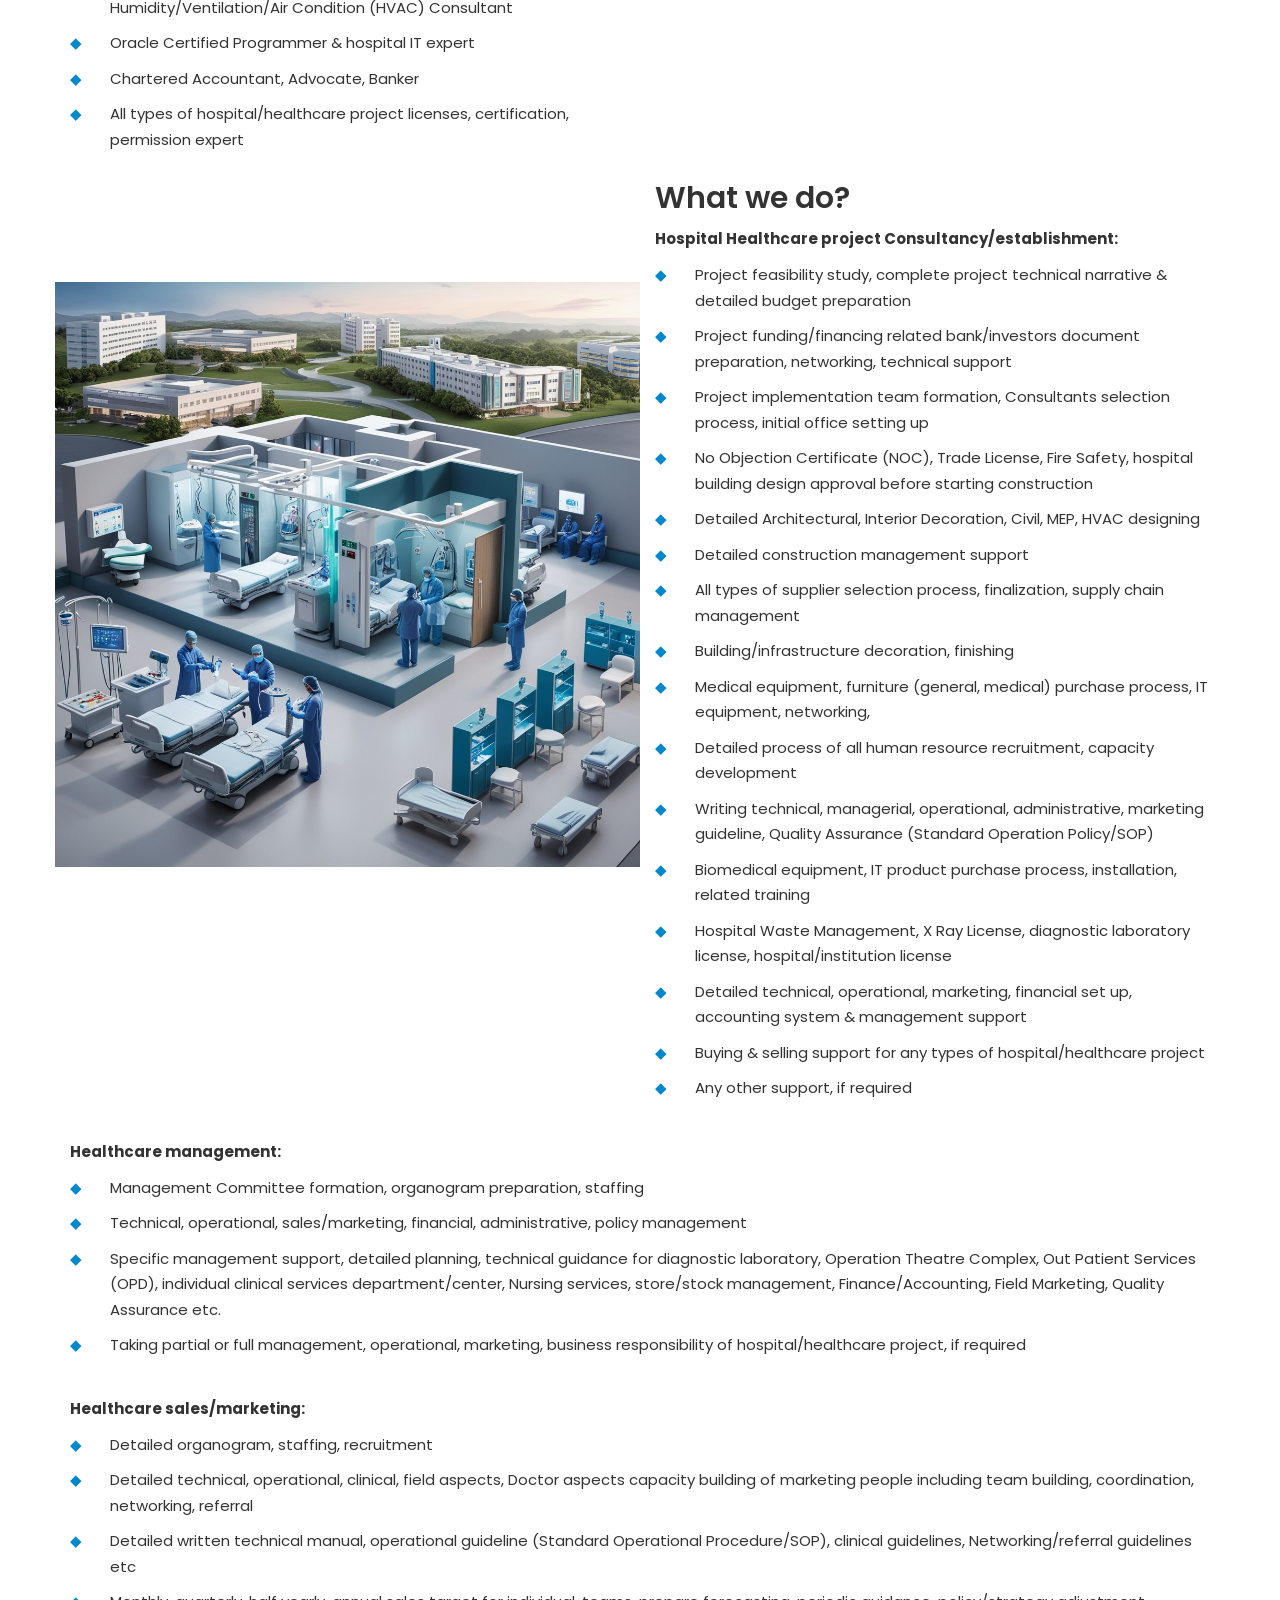
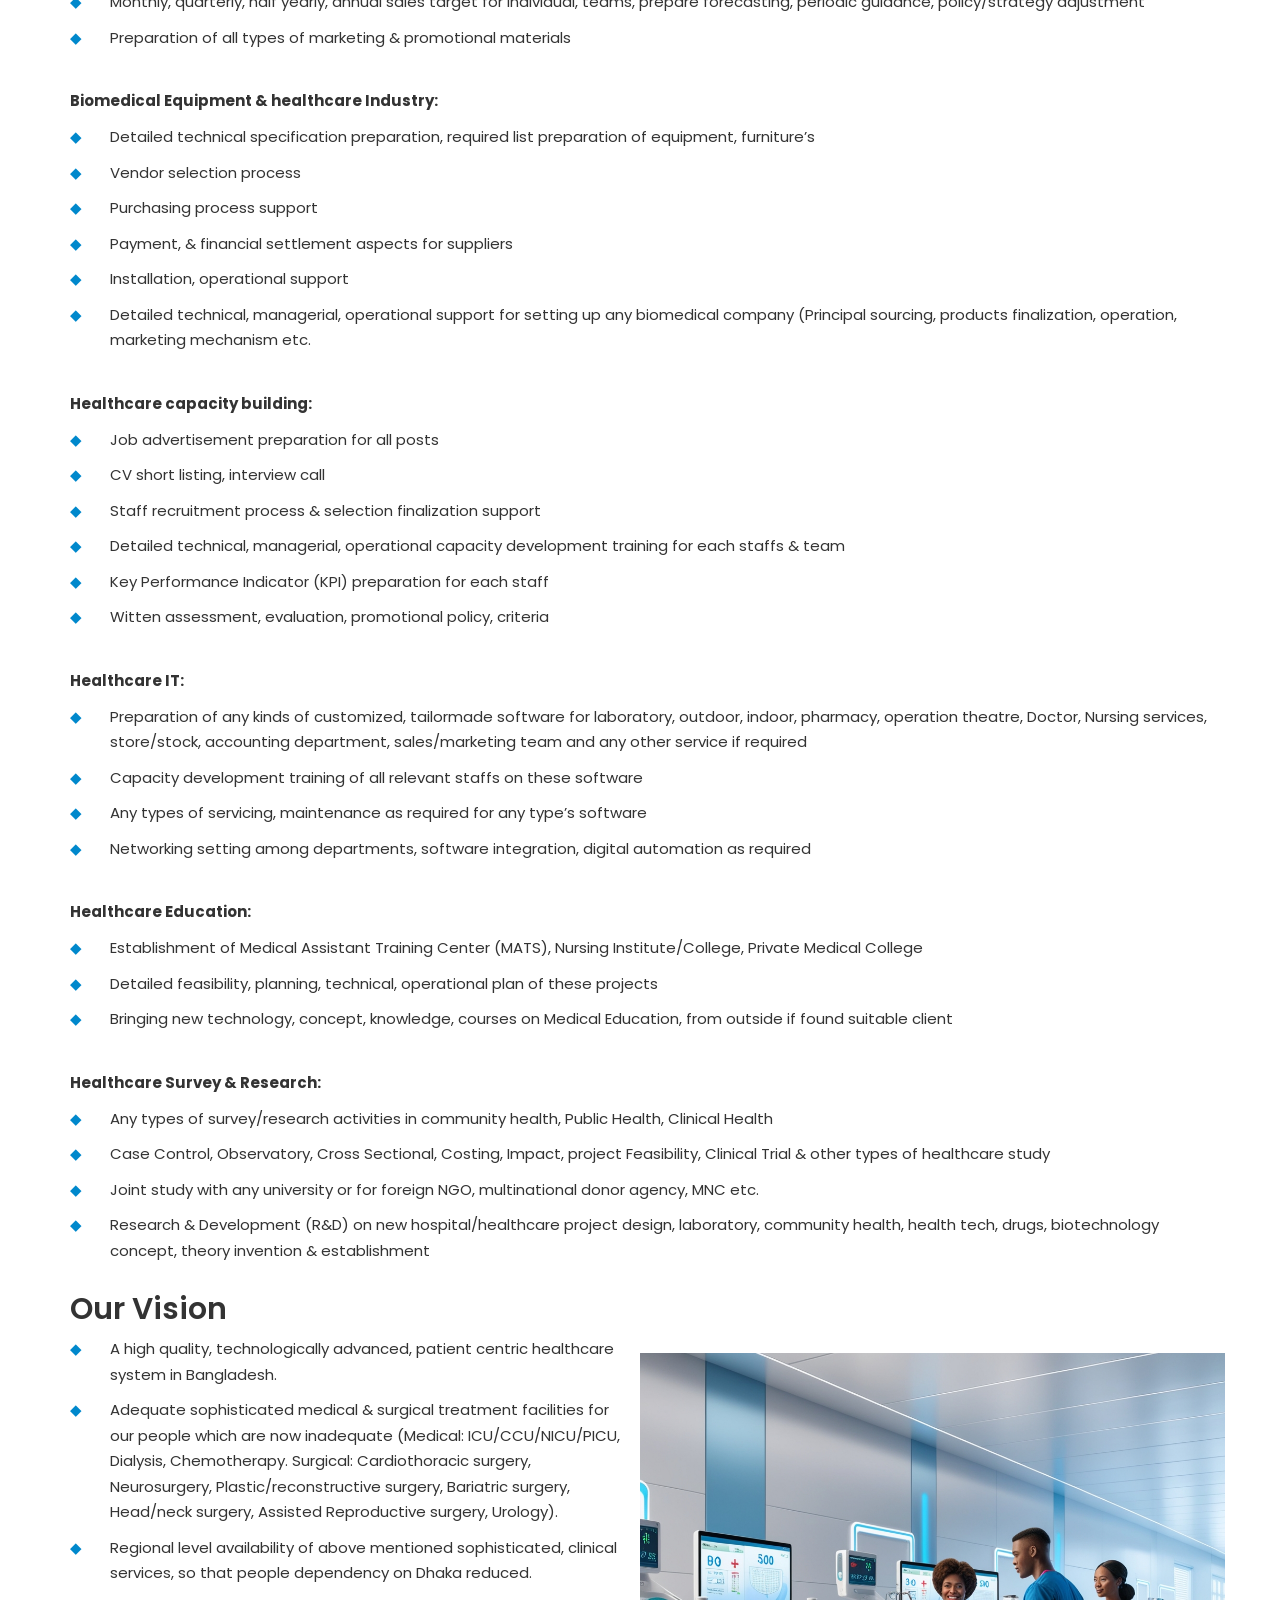
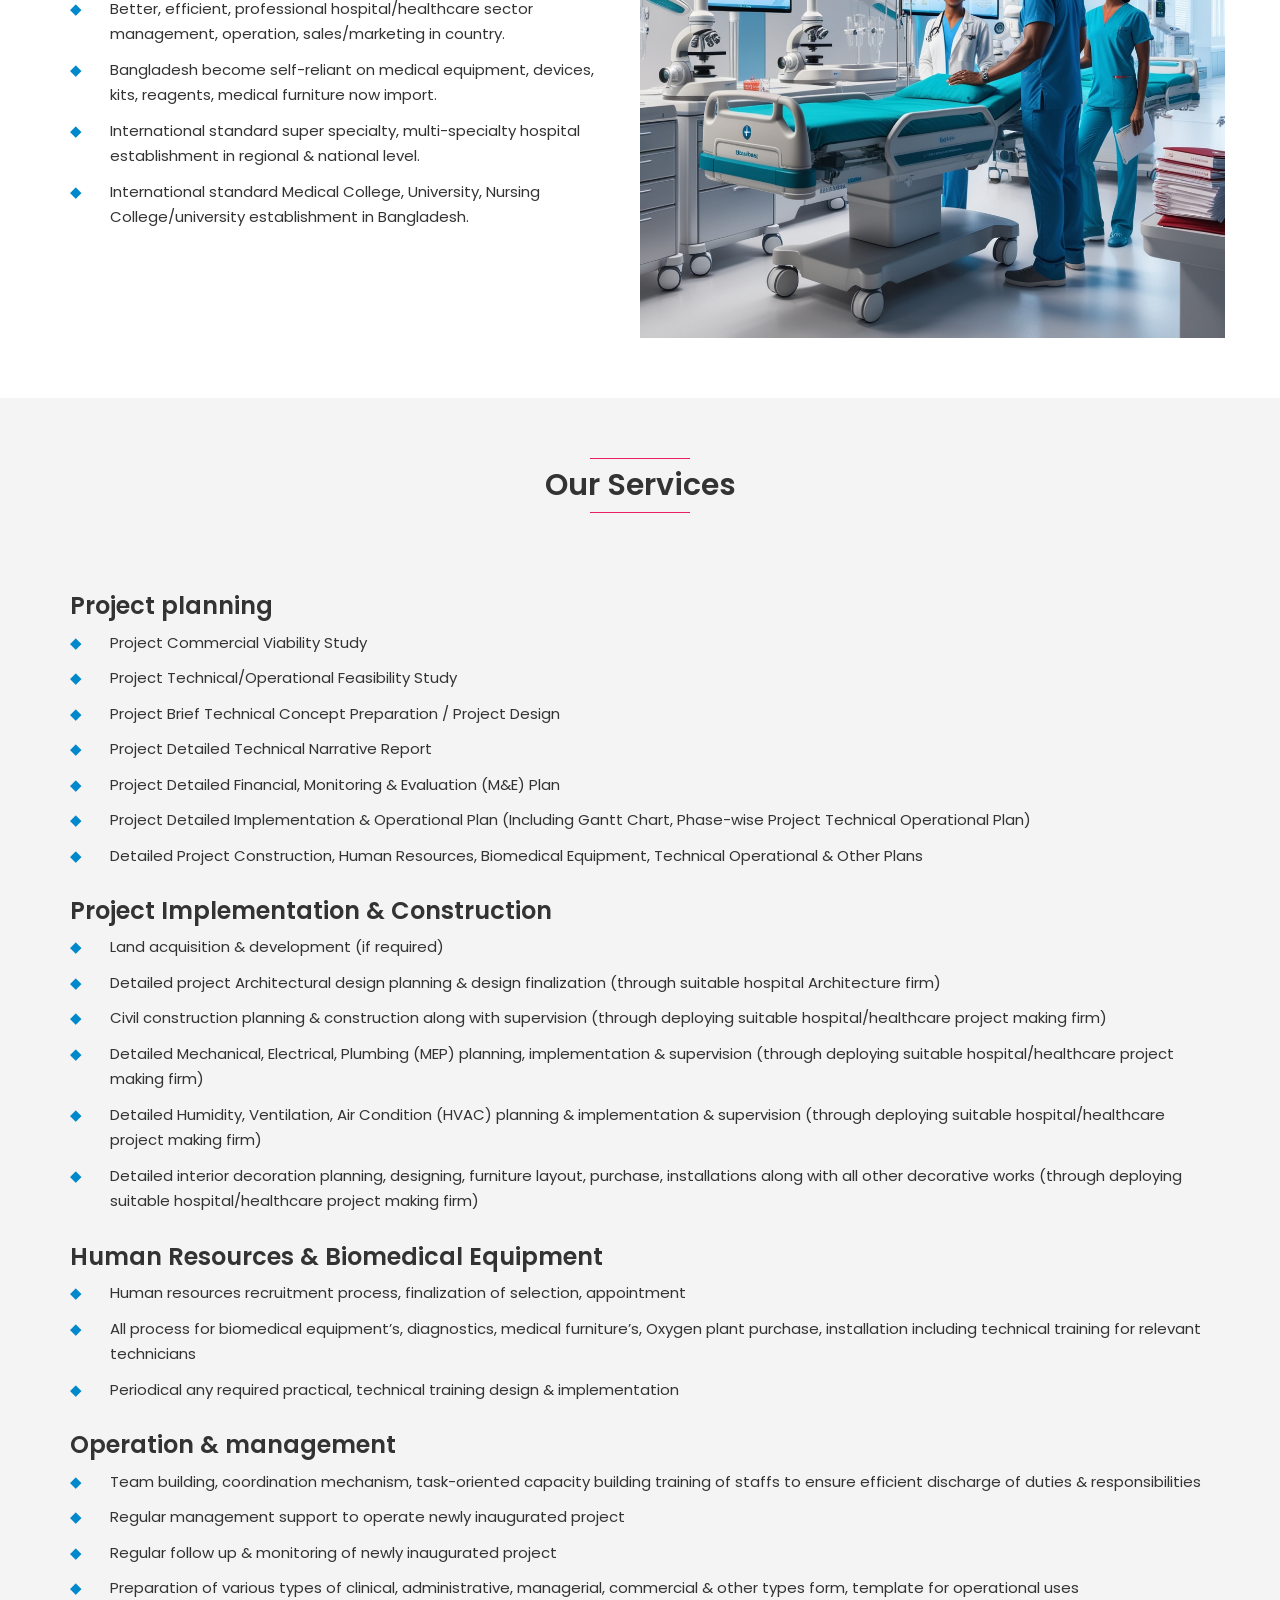
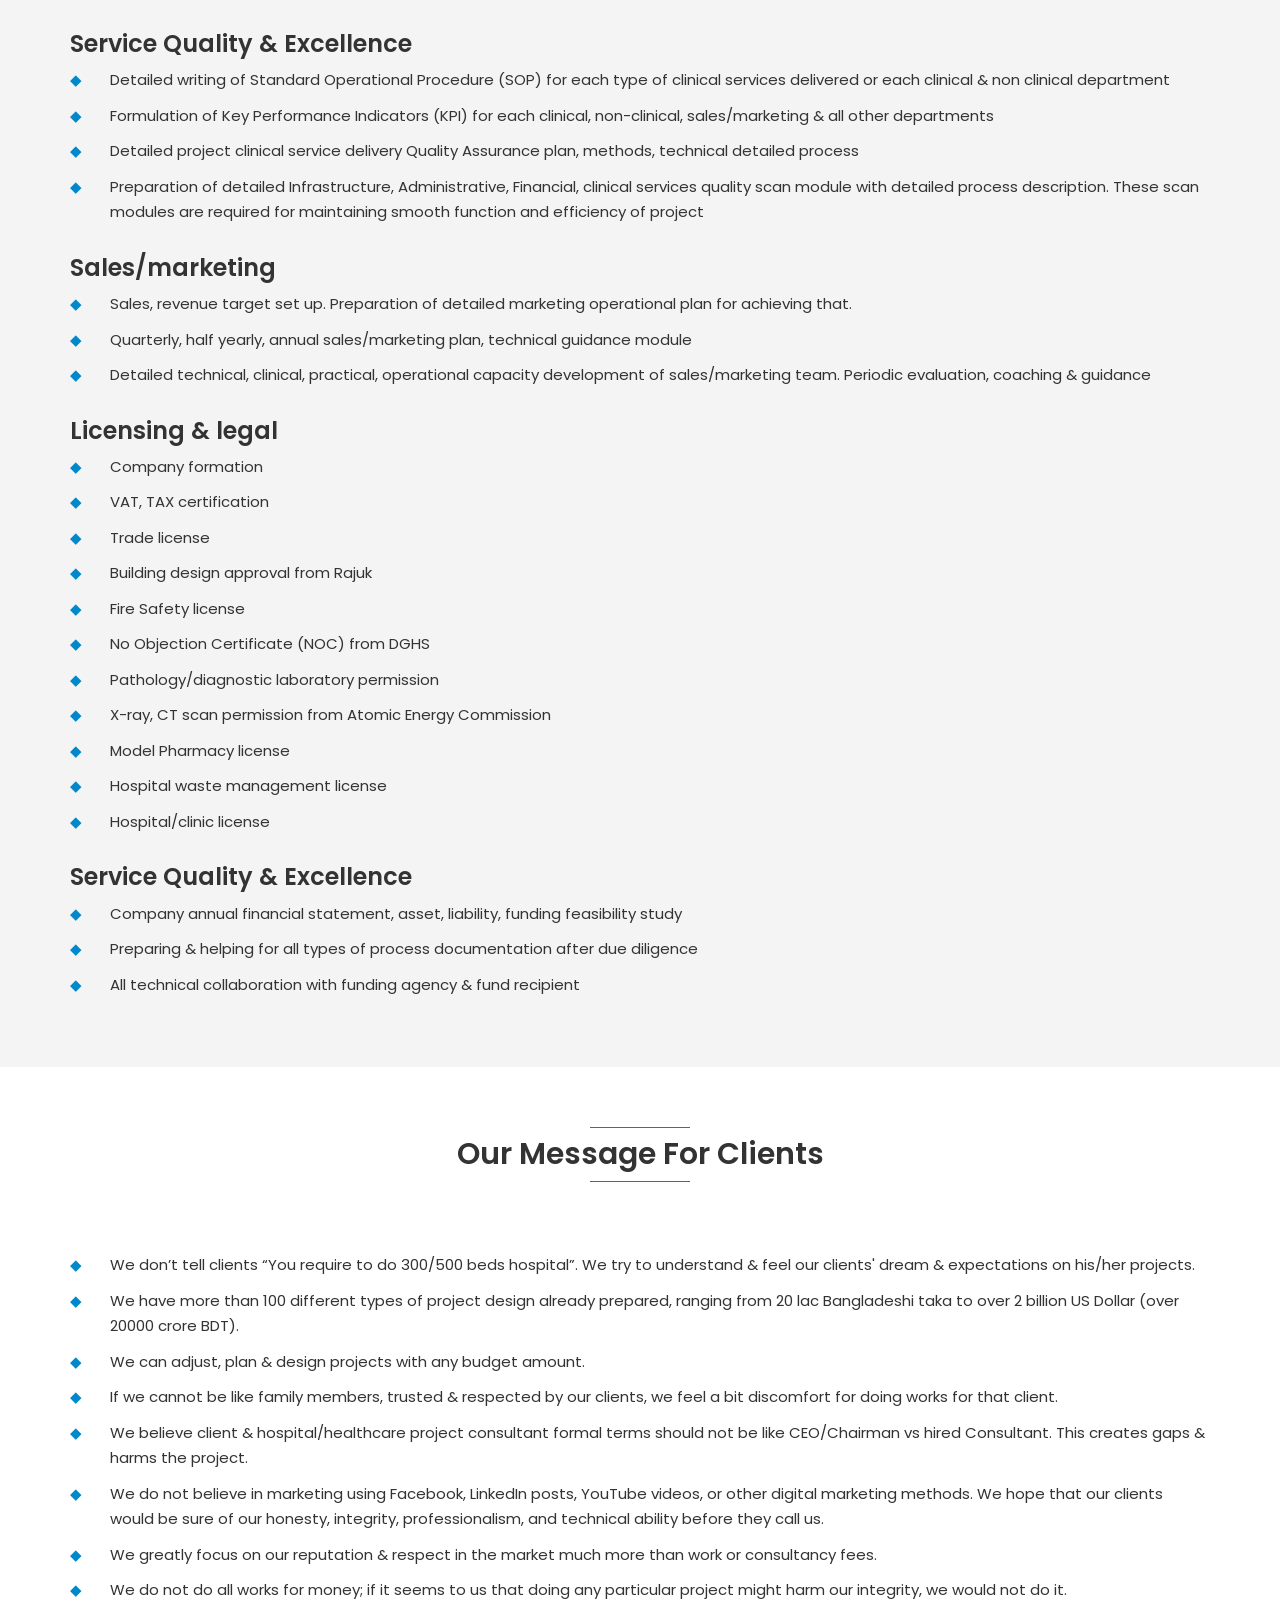
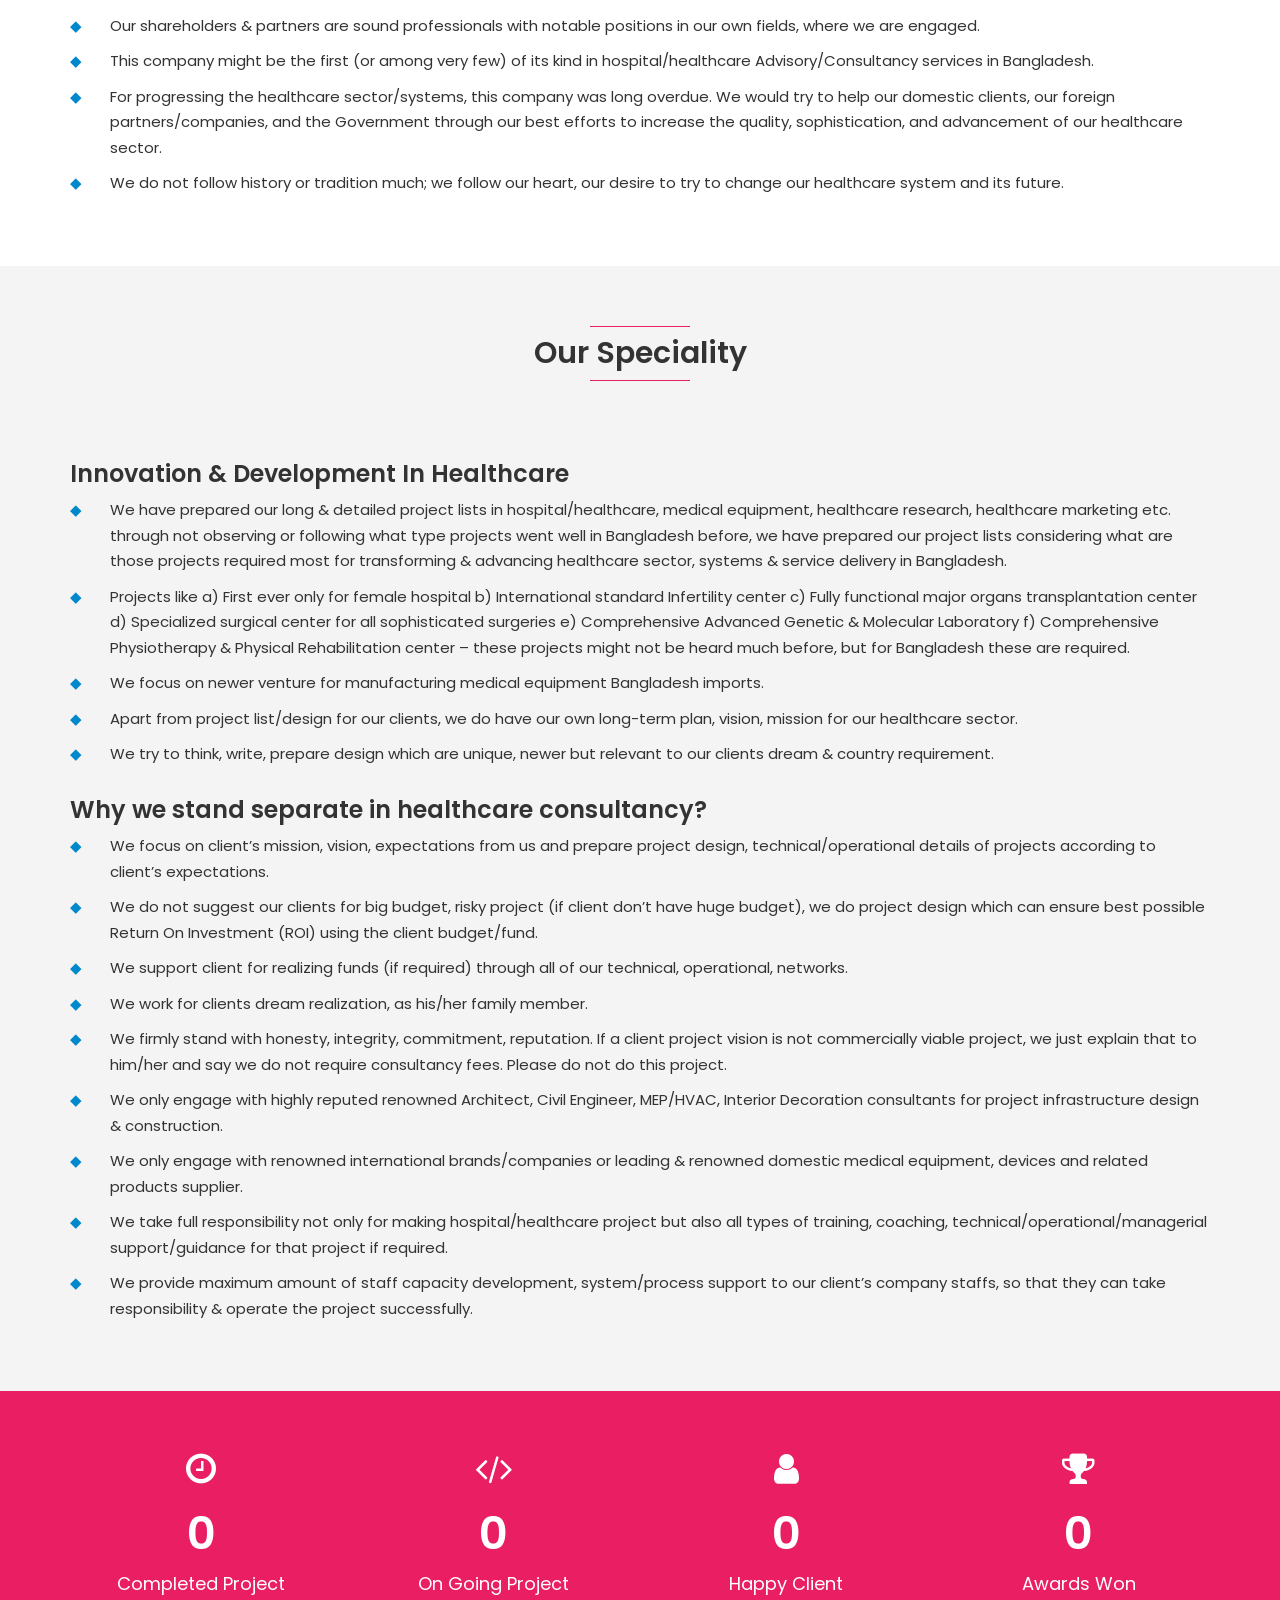
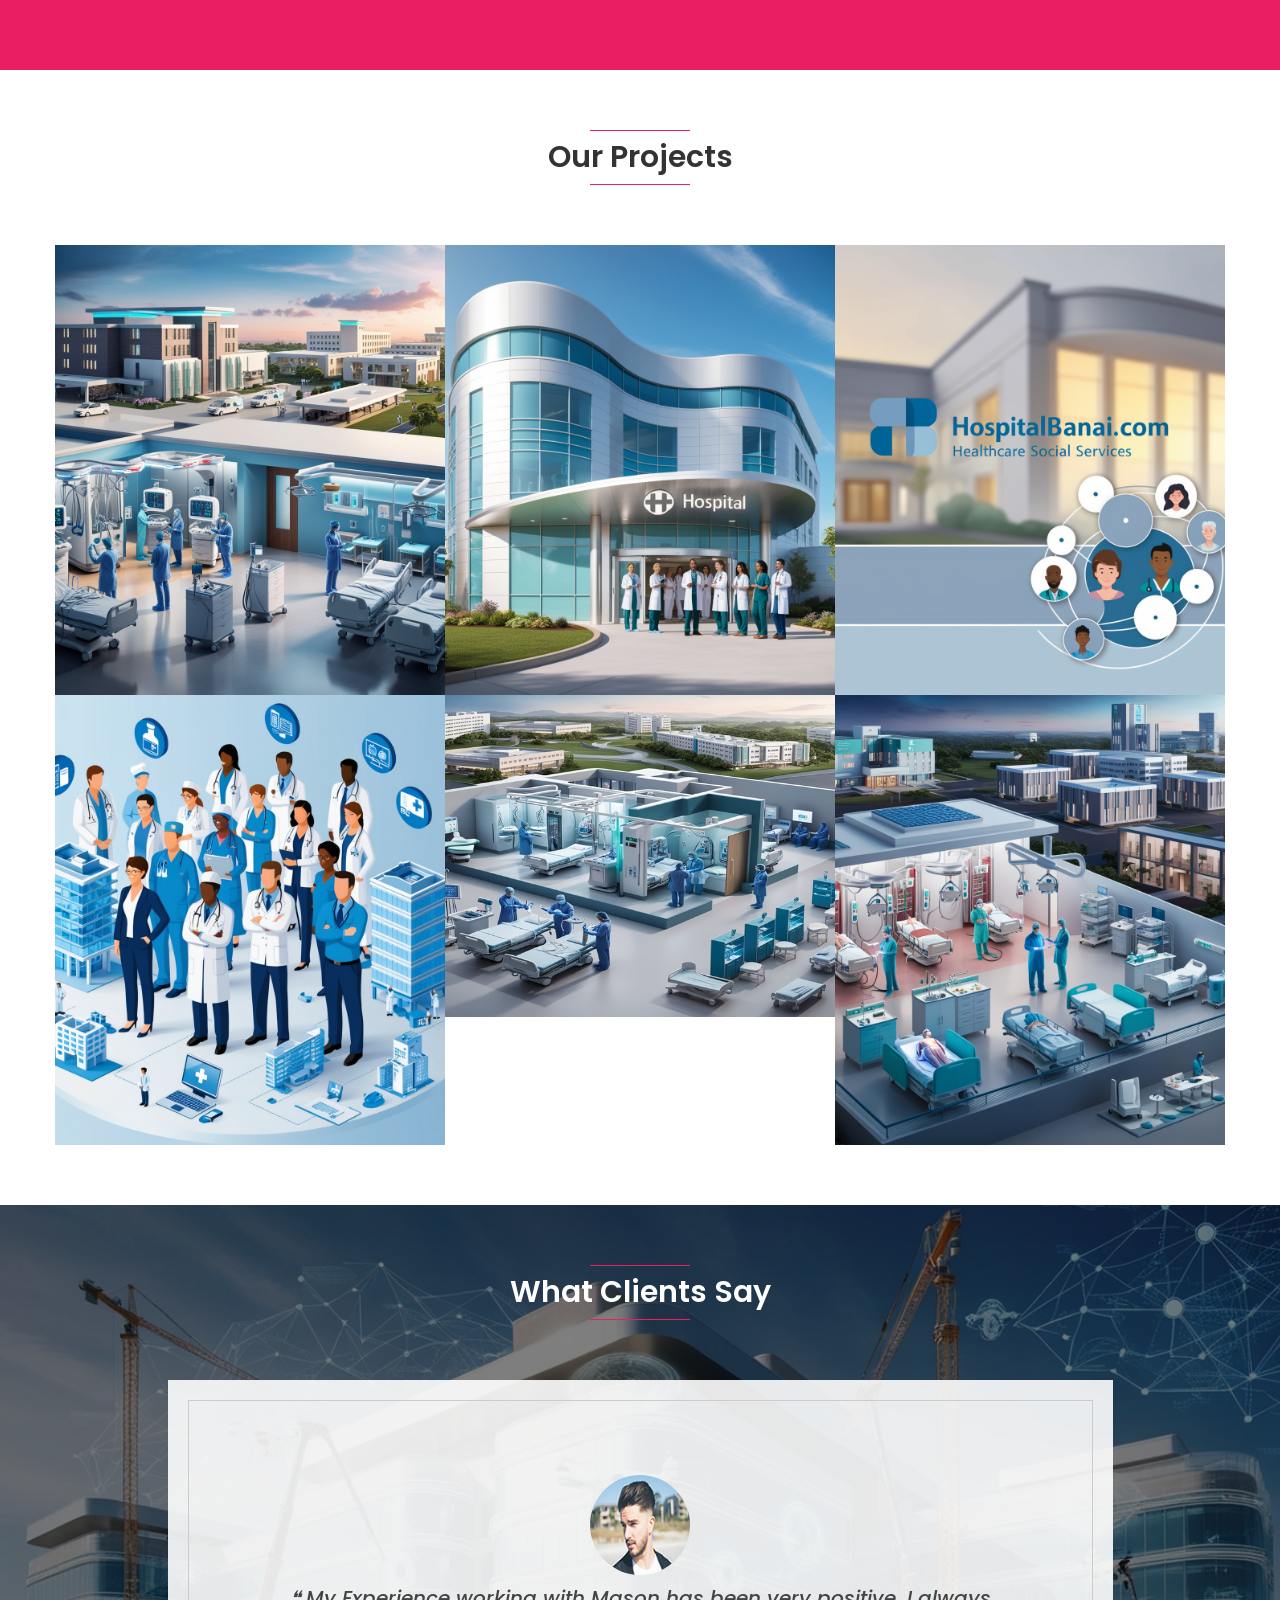
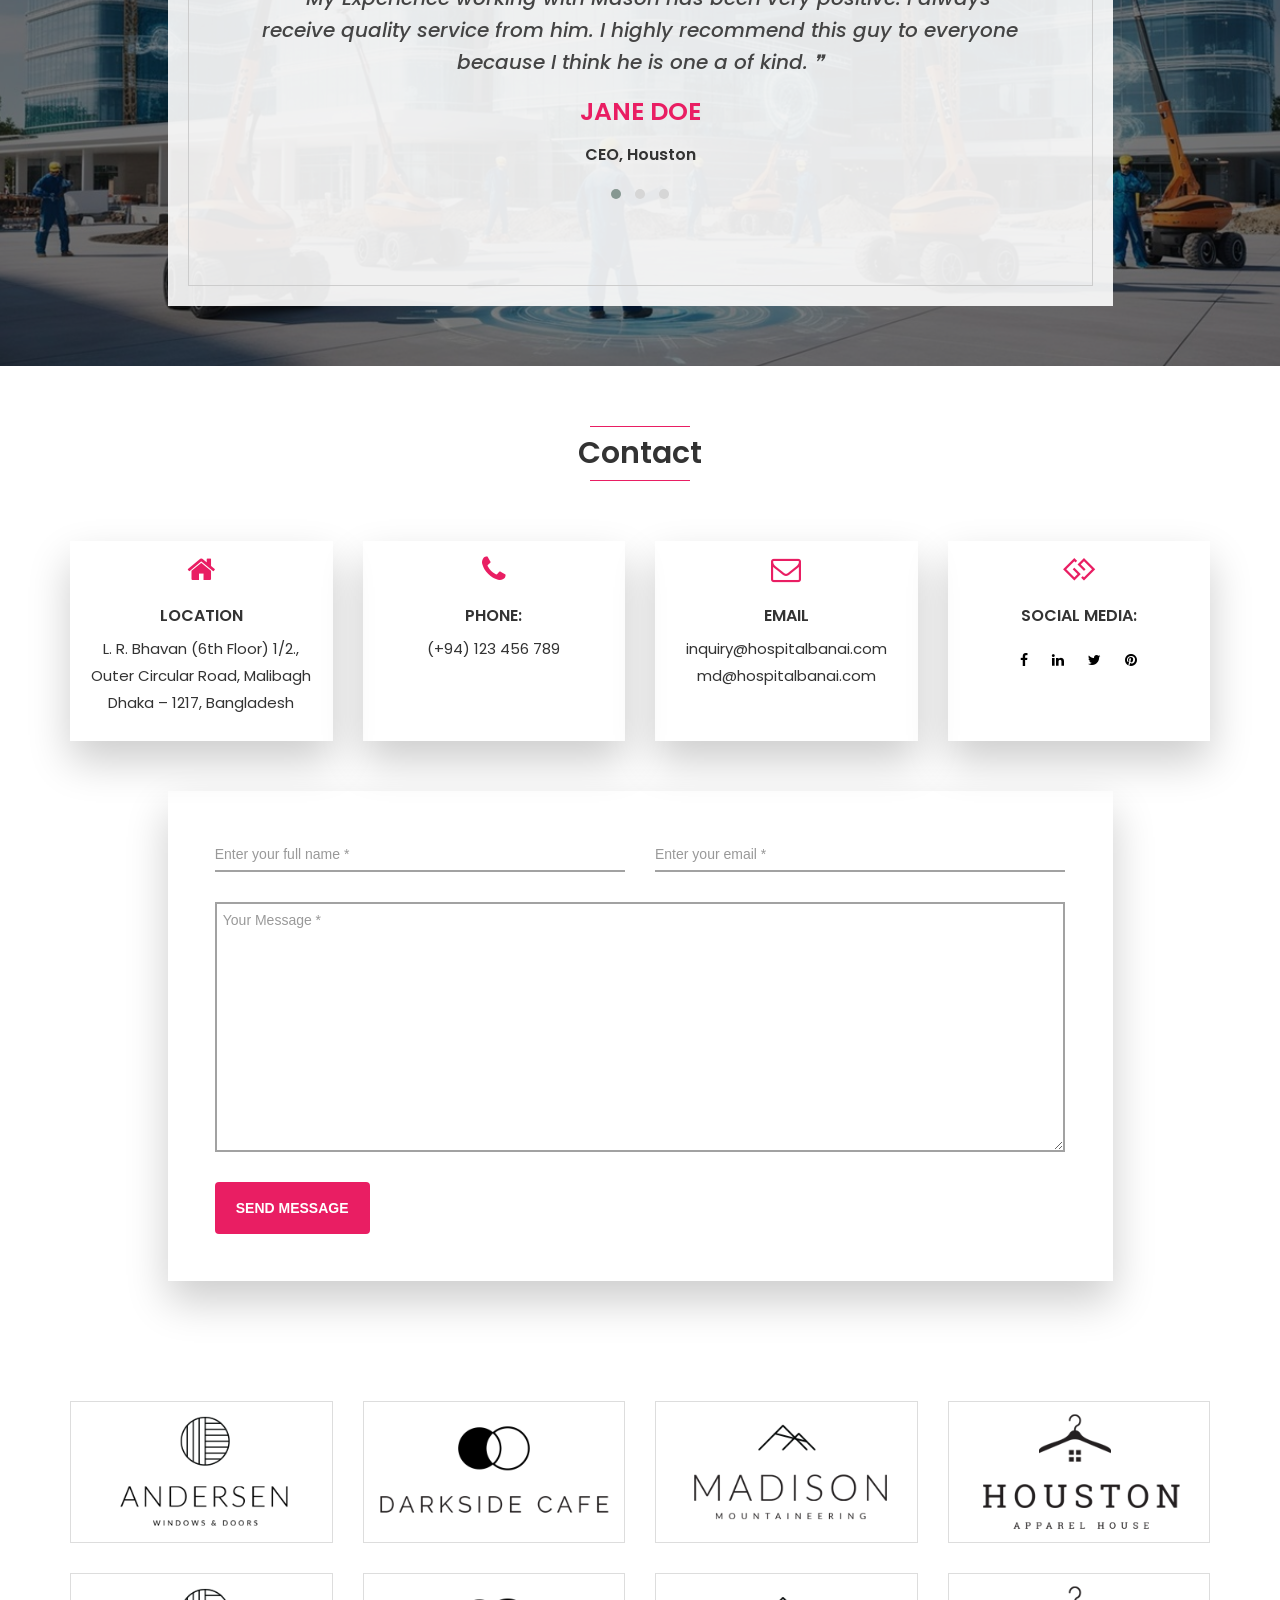
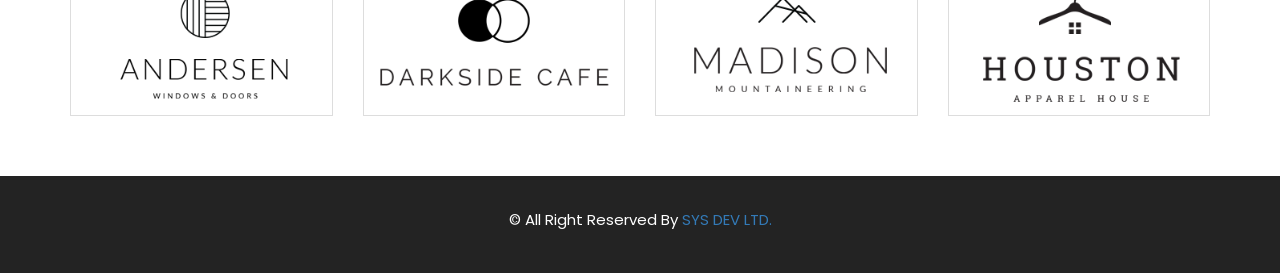
==== commit 544275ec: "fifth commit" ====
--- a/hospitalbanai/index.html
+++ b/hospitalbanai/index.html
@@ -2,6 +2,23 @@
 <html lang="en">
 
 <head>
+    <style>
+        .custom-ul {
+            list-style-type: none;
+            padding-left: 20px; /* Adjusts space between bullet and text */
+            position: relative;
+        }
+        .custom-ul li {
+            margin-bottom: 10px;
+            padding-left: 20px; /* Ensures there's enough space for the bullet */
+        }
+        .custom-ul li::before {
+            content: "◆"; /* The diamond bullet */
+            position: absolute;
+            left: 0; /* Positions the bullet before the text */
+            color: #0088cc; /* Adjust the color of the bullet */
+        }
+    </style>
     <!--meta tags-->
     <meta charset="UTF-8">
     <meta http-equiv="x-ua-compatible" content="ie=edge">
@@ -144,7 +161,7 @@
                 </div>
             </div>
             <div class="row">
-                <div class="col-md-12 col-xs-12 col-sm-12 col-lg-12">
+                <div class="col-md-6 col-xs-12 col-sm-6 col-lg-6">
                     <div style="text-align: left;">
                         <h2>Who we are?</h2>
                         <!-- <h3>Full Stack Developer</h3> -->
@@ -155,7 +172,7 @@
                             educational/institutional set up, healthcare research/survey, healthcare financing,
                             investment along with healthcare IT, staffs training/capacity development etc.</p>
                         <p><br><b>The professionals included in our team are –</b></p>
-                        <ul>
+                        <ul class="custom-ul">
                             <li>Doctors, Public Health Expert, Biomedical Equipment Specialist, Laboratory Technician,
                                 Nurses, Pharmacist</li>
                             <li>Healthcare Researcher, Healthcare Sales/Marketing Expert</li>
@@ -170,13 +187,19 @@
                         </ul>
                     </div>
                 </div>
-                <div class="col-md-12 col-xs-12 col-sm-12 col-lg-12">
+                <div class="col-md-6 col-xs-12 col-sm-6 col-lg-6" style="padding: 80px 0px 0px 0px !important;">
+                    <img src="./frontend-assets/images/about/about.jpg"  class="img-responsive" alt="about image">
+                </div>
+            </div>
+            <div class="row">
+                <div class="col-md-6 col-xs-12 col-sm-6 col-lg-6" style="padding: 120px 0px 0px 0px !important;">
+                    <img src="./frontend-assets/images/about/about2.jpg"  class="img-responsive" alt="about image">
+                </div>
+                <div class="col-md-6 col-xs-12 col-sm-6 col-lg-6">
                     <div style="text-align: left;">
                         <h2>What we do?</h2>
-                        <!-- <h3>Full Stack Developer</h3> -->
-                        <p><br><b>Hospital Healthcare project
-                                Consultancy/establishment:</b><br></p>
-                        <ul>
+                        <p><b>Hospital Healthcare project Consultancy/establishment:</b><br></p>
+                        <ul class="custom-ul">
                             <li>Project feasibility study, complete project technical narrative &amp; detailed budget
                                 preparation</li>
                             <li>Project funding/financing related bank/investors document preparation, networking,
@@ -204,107 +227,116 @@
                             <li>Buying &amp; selling support for any types of hospital/healthcare project</li>
                             <li>Any other support, if required</li>
                         </ul>
-                        <p><br><b>Healthcare management:</b></p>
-                        <ul>
-                            <li>Management Committee formation, organogram preparation, staffing</li>
-                            <li>Technical, operational, sales/marketing, financial, administrative, policy
-                                management</li>
-                            <li>Specific management support, detailed planning, technical guidance for diagnostic
-                                laboratory, Operation Theatre Complex, Out Patient Services (OPD), individual clinical
-                                services department/center, Nursing services, store/stock management,
-                                Finance/Accounting, Field Marketing, Quality Assurance etc.</li>
-                            <li>Taking partial or full management, operational, marketing, business responsibility of
-                                hospital/healthcare project, if required</li>
+                    </div>
+                </div>
+            </div>
+            <div class="row">
+                <div class="col-md-12 col-xs-12 col-sm-12 col-lg-12">
+                    <p><br><b>Healthcare management:</b></p>
+                    <ul class="custom-ul">
+                        <li>Management Committee formation, organogram preparation, staffing</li>
+                        <li>Technical, operational, sales/marketing, financial, administrative, policy
+                            management</li>
+                        <li>Specific management support, detailed planning, technical guidance for diagnostic
+                            laboratory, Operation Theatre Complex, Out Patient Services (OPD), individual clinical
+                            services department/center, Nursing services, store/stock management,
+                            Finance/Accounting, Field Marketing, Quality Assurance etc.</li>
+                        <li>Taking partial or full management, operational, marketing, business responsibility of
+                            hospital/healthcare project, if required</li>
+                    </ul>
+                    <p><br><b>Healthcare sales/marketing:</b></p>
+                    <ul class="custom-ul">
+                        <li>Detailed organogram, staffing, recruitment</li>
+                        <li>Detailed technical, operational, clinical, field aspects, Doctor aspects capacity
+                            building of marketing people including team building, coordination, networking,
+                            referral</li>
+                        <li>Detailed written technical manual, operational guideline (Standard Operational
+                            Procedure/SOP), clinical guidelines, Networking/referral guidelines etc</li>
+                        <li>Monthly, quarterly, half yearly, annual sales target for individual, teams, prepare
+                            forecasting, periodic guidance, policy/strategy adjustment</li>
+                        <li>Preparation of all types of marketing &amp; promotional materials</li>
+                    </ul>
+                    <p><br><b>Biomedical Equipment &amp; healthcare Industry:</b></p>
+                    <ul class="custom-ul">
+                        <li>Detailed technical specification preparation, required list preparation of equipment,
+                            furniture’s</li>
+                        <li>Vendor selection process</li>
+                        <li>Purchasing process support</li>
+                        <li>Payment, &amp; financial settlement aspects for suppliers</li>
+                        <li>Installation, operational support</li>
+                        <li>Detailed technical, managerial, operational support for setting up any biomedical
+                            company (Principal sourcing, products finalization, operation, marketing mechanism
+                            etc.</li>
+                    </ul>
+                    <p><br><b>Healthcare capacity building:</b></p>
+                    <ul class="custom-ul">
+                        <li>Job advertisement preparation for all posts</li>
+                        <li>CV short listing, interview call</li>
+                        <li>Staff recruitment process &amp; selection finalization support</li>
+                        <li>Detailed technical, managerial, operational capacity development training for each
+                            staffs &amp; team</li>
+                        <li>Key Performance Indicator (KPI) preparation for each staff</li>
+                        <li>Witten assessment, evaluation, promotional policy, criteria</li>
+                    </ul>
+                    <p><br><b>Healthcare IT:</b></p>
+                    <ul class="custom-ul">
+                        <li>Preparation of any kinds of customized, tailormade software for laboratory, outdoor,
+                            indoor, pharmacy, operation theatre, Doctor, Nursing services, store/stock, accounting
+                            department, sales/marketing team and any other service if required</li>
+                        <li>Capacity development training of all relevant staffs on these software</li>
+                        <li>Any types of servicing, maintenance as required for any type’s software</li>
+                        <li>Networking setting among departments, software integration, digital automation as
+                            required</li>
+                    </ul>
+                    <p><br><b>Healthcare Education:</b></p>
+                    <ul class="custom-ul">
+                        <li>Establishment of Medical Assistant Training Center (MATS), Nursing Institute/College,
+                            Private Medical College</li>
+                        <li>Detailed feasibility, planning, technical, operational plan of these projects</li>
+                        <li>Bringing new technology, concept, knowledge, courses on Medical Education, from outside
+                            if found suitable client</li>
+                    </ul>
+                    <p><br><b>Healthcare Survey &amp; Research:</b></p>
+                    <ul class="custom-ul">
+                        <li>Any types of survey/research activities in community health, Public Health, Clinical
+                            Health</li>
+                        <li>Case Control, Observatory, Cross Sectional, Costing, Impact, project Feasibility,
+                            Clinical Trial &amp; other types of healthcare study</li>
+                        <li>Joint study with any university or for foreign NGO, multinational donor agency, MNC
+                            etc.</li>
+                        <li>Research &amp; Development (R&amp;D) on new hospital/healthcare project design,
+                            laboratory, community health, health tech, drugs, biotechnology concept, theory
+                            invention &amp; establishment</li>
+                    </ul>
+                </div>
+            </div>
+            <div class="row">
+                <div class="col-md-6 col-xs-12 col-sm-6 col-lg-6">
+                    <div style="text-align: left;">
+                        <h2>Our Vision</h2>
+                        <ul class="custom-ul">
+                            <li>A high quality, technologically advanced, patient centric healthcare system in Bangladesh.
+                            </li>
+                            <li>Adequate sophisticated medical & surgical treatment facilities for our people which are now
+                                inadequate (Medical: ICU/CCU/NICU/PICU, Dialysis, Chemotherapy. Surgical: Cardiothoracic
+                                surgery, Neurosurgery, Plastic/reconstructive surgery, Bariatric surgery, Head/neck surgery,
+                                Assisted Reproductive surgery, Urology).</li>
+                            <li>Regional level availability of above mentioned sophisticated, clinical services, so that
+                                people dependency on Dhaka reduced.</li>
+                            <li>Better, efficient, professional hospital/healthcare sector management, operation,
+                                sales/marketing in country.</li>
+                            <li>Bangladesh become self-reliant on medical equipment, devices, kits, reagents, medical
+                                furniture now import.</li>
+                            <li>International standard super specialty, multi-specialty hospital establishment in regional &
+                                national level.</li>
+                            <li>International standard Medical College, University, Nursing College/university establishment
+                                in Bangladesh.</li>
                         </ul>
-                        <p><br><b>Healthcare sales/marketing:</b></p>
-                        <ul>
-                            <li>Detailed organogram, staffing, recruitment</li>
-                            <li>Detailed technical, operational, clinical, field aspects, Doctor aspects capacity
-                                building of marketing people including team building, coordination, networking,
-                                referral</li>
-                            <li>Detailed written technical manual, operational guideline (Standard Operational
-                                Procedure/SOP), clinical guidelines, Networking/referral guidelines etc</li>
-                            <li>Monthly, quarterly, half yearly, annual sales target for individual, teams, prepare
-                                forecasting, periodic guidance, policy/strategy adjustment</li>
-                            <li>Preparation of all types of marketing &amp; promotional materials</li>
-                        </ul>
-                        <p><br><b>Biomedical Equipment &amp; healthcare Industry:</b></p>
-                        <ul>
-                            <li>Detailed technical specification preparation, required list preparation of equipment,
-                                furniture’s</li>
-                            <li>Vendor selection process</li>
-                            <li>Purchasing process support</li>
-                            <li>Payment, &amp; financial settlement aspects for suppliers</li>
-                            <li>Installation, operational support</li>
-                            <li>Detailed technical, managerial, operational support for setting up any biomedical
-                                company (Principal sourcing, products finalization, operation, marketing mechanism
-                                etc.</li>
-                        </ul>
-                        <p><br><b>Healthcare capacity building:</b></p>
-                        <ul>
-                            <li>Job advertisement preparation for all posts</li>
-                            <li>CV short listing, interview call</li>
-                            <li>Staff recruitment process &amp; selection finalization support</li>
-                            <li>Detailed technical, managerial, operational capacity development training for each
-                                staffs &amp; team</li>
-                            <li>Key Performance Indicator (KPI) preparation for each staff</li>
-                            <li>Witten assessment, evaluation, promotional policy, criteria</li>
-                        </ul>
-                        <p><br><b>Healthcare IT:</b></p>
-                        <ul>
-                            <li>Preparation of any kinds of customized, tailormade software for laboratory, outdoor,
-                                indoor, pharmacy, operation theatre, Doctor, Nursing services, store/stock, accounting
-                                department, sales/marketing team and any other service if required</li>
-                            <li>Capacity development training of all relevant staffs on these software</li>
-                            <li>Any types of servicing, maintenance as required for any type’s software</li>
-                            <li>Networking setting among departments, software integration, digital automation as
-                                required</li>
-                        </ul>
-                        <p><br><b>Healthcare Education:</b></p>
-                        <ul>
-                            <li>Establishment of Medical Assistant Training Center (MATS), Nursing Institute/College,
-                                Private Medical College</li>
-                            <li>Detailed feasibility, planning, technical, operational plan of these projects</li>
-                            <li>Bringing new technology, concept, knowledge, courses on Medical Education, from outside
-                                if found suitable client</li>
-                        </ul>
-                        <p><br><b>Healthcare Survey &amp; Research:</b></p>
-                        <ul>
-                            <li>Any types of survey/research activities in community health, Public Health, Clinical
-                                Health</li>
-                            <li>Case Control, Observatory, Cross Sectional, Costing, Impact, project Feasibility,
-                                Clinical Trial &amp; other types of healthcare study</li>
-                            <li>Joint study with any university or for foreign NGO, multinational donor agency, MNC
-                                etc.</li>
-                            <li>Research &amp; Development (R&amp;D) on new hospital/healthcare project design,
-                                laboratory, community health, health tech, drugs, biotechnology concept, theory
-                                invention &amp; establishment</li>
-                        </ul>
-                        <div><br></div>
-                    </div>
-                </div>
-                <div class="col-md-12 col-xs-12 col-sm-12 col-lg-12"></div>
-                <div style="text-align: left;">
-                    <h2>Our Vision</h2>
-                    <ul>
-                        <li>A high quality, technologically advanced, patient centric healthcare system in Bangladesh.
-                        </li>
-                        <li>Adequate sophisticated medical & surgical treatment facilities for our people which are now
-                            inadequate (Medical: ICU/CCU/NICU/PICU, Dialysis, Chemotherapy. Surgical: Cardiothoracic
-                            surgery, Neurosurgery, Plastic/reconstructive surgery, Bariatric surgery, Head/neck surgery,
-                            Assisted Reproductive surgery, Urology).</li>
-                        <li>Regional level availability of above mentioned sophisticated, clinical services, so that
-                            people dependency on Dhaka reduced.</li>
-                        <li>Better, efficient, professional hospital/healthcare sector management, operation,
-                            sales/marketing in country.</li>
-                        <li>Bangladesh become self-reliant on medical equipment, devices, kits, reagents, medical
-                            furniture now import.</li>
-                        <li>International standard super specialty, multi-specialty hospital establishment in regional &
-                            national level.</li>
-                        <li>International standard Medical College, University, Nursing College/university establishment
-                            in Bangladesh.</li>
-                    </ul>
-                    <br>
+                        <br>
+                    </div>
+                </div>
+                <div class="col-md-6 col-xs-12 col-sm-6 col-lg-6" style="padding: 80px 0px 0px 0px !important;">
+                    <img src="./frontend-assets/images/about/about3.jpg"  class="img-responsive" alt="about image">
                 </div>
             </div>
         </div>
@@ -328,7 +360,7 @@
                     <div style="text-align: left;">
                         <h3>Project planning</h3>
                         <p>
-                        <ul>
+                        <ul class="custom-ul">
                             <li>Project Commercial Viability Study</li>
                             <li>Project Technical/Operational Feasibility Study</li>
                             <li>Project Brief Technical Concept Preparation / Project Design</li>
@@ -346,7 +378,7 @@
                     <div style="text-align: left;">
                         <h3>Project Implementation & Construction</h3>
                         <p>
-                        <ul>
+                        <ul class="custom-ul">
                             <li>Land acquisition & development (if required)</li>
                             <li>Detailed project Architectural design planning & design finalization (through suitable
                                 hospital Architecture firm)</li>
@@ -367,7 +399,7 @@
                     <div style="text-align: left;">
                         <h3>Human Resources & Biomedical Equipment</h3>
                         <p>
-                        <ul>
+                        <ul class="custom-ul">
                             <li>Human resources recruitment process, finalization of selection, appointment</li>
                             <li>All process for biomedical equipment’s, diagnostics, medical furniture’s, Oxygen plant
                                 purchase, installation including technical training for relevant technicians</li>
@@ -380,7 +412,7 @@
                     <div style="text-align: left;">
                         <h3>Operation & management</h3>
                         <p>
-                        <ul>
+                        <ul class="custom-ul">
                             <li>Team building, coordination mechanism, task-oriented capacity building training of
                                 staffs to ensure efficient discharge of duties & responsibilities</li>
                             <li>Regular management support to operate newly inaugurated project</li>
@@ -395,7 +427,7 @@
                     <div style="text-align: left;">
                         <h3>Service Quality & Excellence</h3>
                         <p>
-                        <ul>
+                        <ul class="custom-ul">
                             <li>Detailed writing of Standard Operational Procedure (SOP) for each type of clinical
                                 services delivered or each clinical & non clinical department</li>
                             <li>Formulation of Key Performance Indicators (KPI) for each clinical, non-clinical,
@@ -413,7 +445,7 @@
                     <div style="text-align: left;">
                         <h3>Sales/marketing</h3>
                         <p>
-                        <ul>
+                        <ul class="custom-ul">
                             <li>Sales, revenue target set up. Preparation of detailed marketing operational plan for
                                 achieving that.</li>
                             <li>Quarterly, half yearly, annual sales/marketing plan, technical guidance module</li>
@@ -427,7 +459,7 @@
                     <div style="text-align: left;">
                         <h3>Licensing & legal</h3>
                         <p>
-                        <ul>
+                        <ul class="custom-ul">
                             <li>Company formation</li>
                             <li>VAT, TAX certification</li>
                             <li>Trade license</li>
@@ -447,7 +479,7 @@
                     <div style="text-align: left;">
                         <h3>Service Quality & Excellence</h3>
                         <p>
-                        <ul>
+                        <ul class="custom-ul">
                             <li>Company annual financial statement, asset, liability, funding feasibility study</li>
                             <li>Preparing & helping for all types of process documentation after due diligence</li>
                             <li>All technical collaboration with funding agency & fund recipient</li>
@@ -475,7 +507,7 @@
                 <div class="col-md-12 col-xs-12 col-sm-12 col-lg-12">
                     <div style="text-align: left;">
                         <p>
-                        <ul>
+                        <ul class="custom-ul">
                             <li>We don’t tell clients “You require to do 300/500 beds hospital”. We try to understand &
                                 feel our clients' dream & expectations on his/her projects.</li>
                             <li>We have more than 100 different types of project design already prepared, ranging from
@@ -531,7 +563,7 @@
                     <div style="text-align: left;">
                         <h3>Innovation & Development In Healthcare</h3>
                         <p>
-                            <ul>
+                            <ul class="custom-ul">
                                 <li>We have prepared our long & detailed project lists in hospital/healthcare, medical equipment, healthcare research, healthcare marketing etc. through not observing or following what type projects went well in Bangladesh before, we have prepared our project lists considering what are those projects required most for transforming & advancing healthcare sector, systems & service delivery in Bangladesh.</li>
                                 <li>Projects like a) First ever only for female hospital b) International standard Infertility center c) Fully functional major organs transplantation center d) Specialized surgical center for all sophisticated surgeries e) Comprehensive Advanced Genetic & Molecular Laboratory f) Comprehensive Physiotherapy & Physical Rehabilitation center – these projects might not be heard much before, but for Bangladesh these are required.</li>
                                 <li>We focus on newer venture for manufacturing medical equipment Bangladesh imports.</li>
@@ -545,7 +577,7 @@
                     <div style="text-align: left;">
                         <h3>Why we stand separate in healthcare consultancy?</h3>
                         <p>
-                            <ul>
+                            <ul class="custom-ul">
                                 <li>We focus on client’s mission, vision, expectations from us and prepare project design, technical/operational details of projects according to client’s expectations.</li>
                                 <li>We do not suggest our clients for big budget, risky project (if client don’t have huge budget), we do project design which can ensure best possible Return On Investment (ROI) using the client budget/fund.</li>
                                 <li>We support client for realizing funds (if required) through all of our technical, operational, networks.</li>
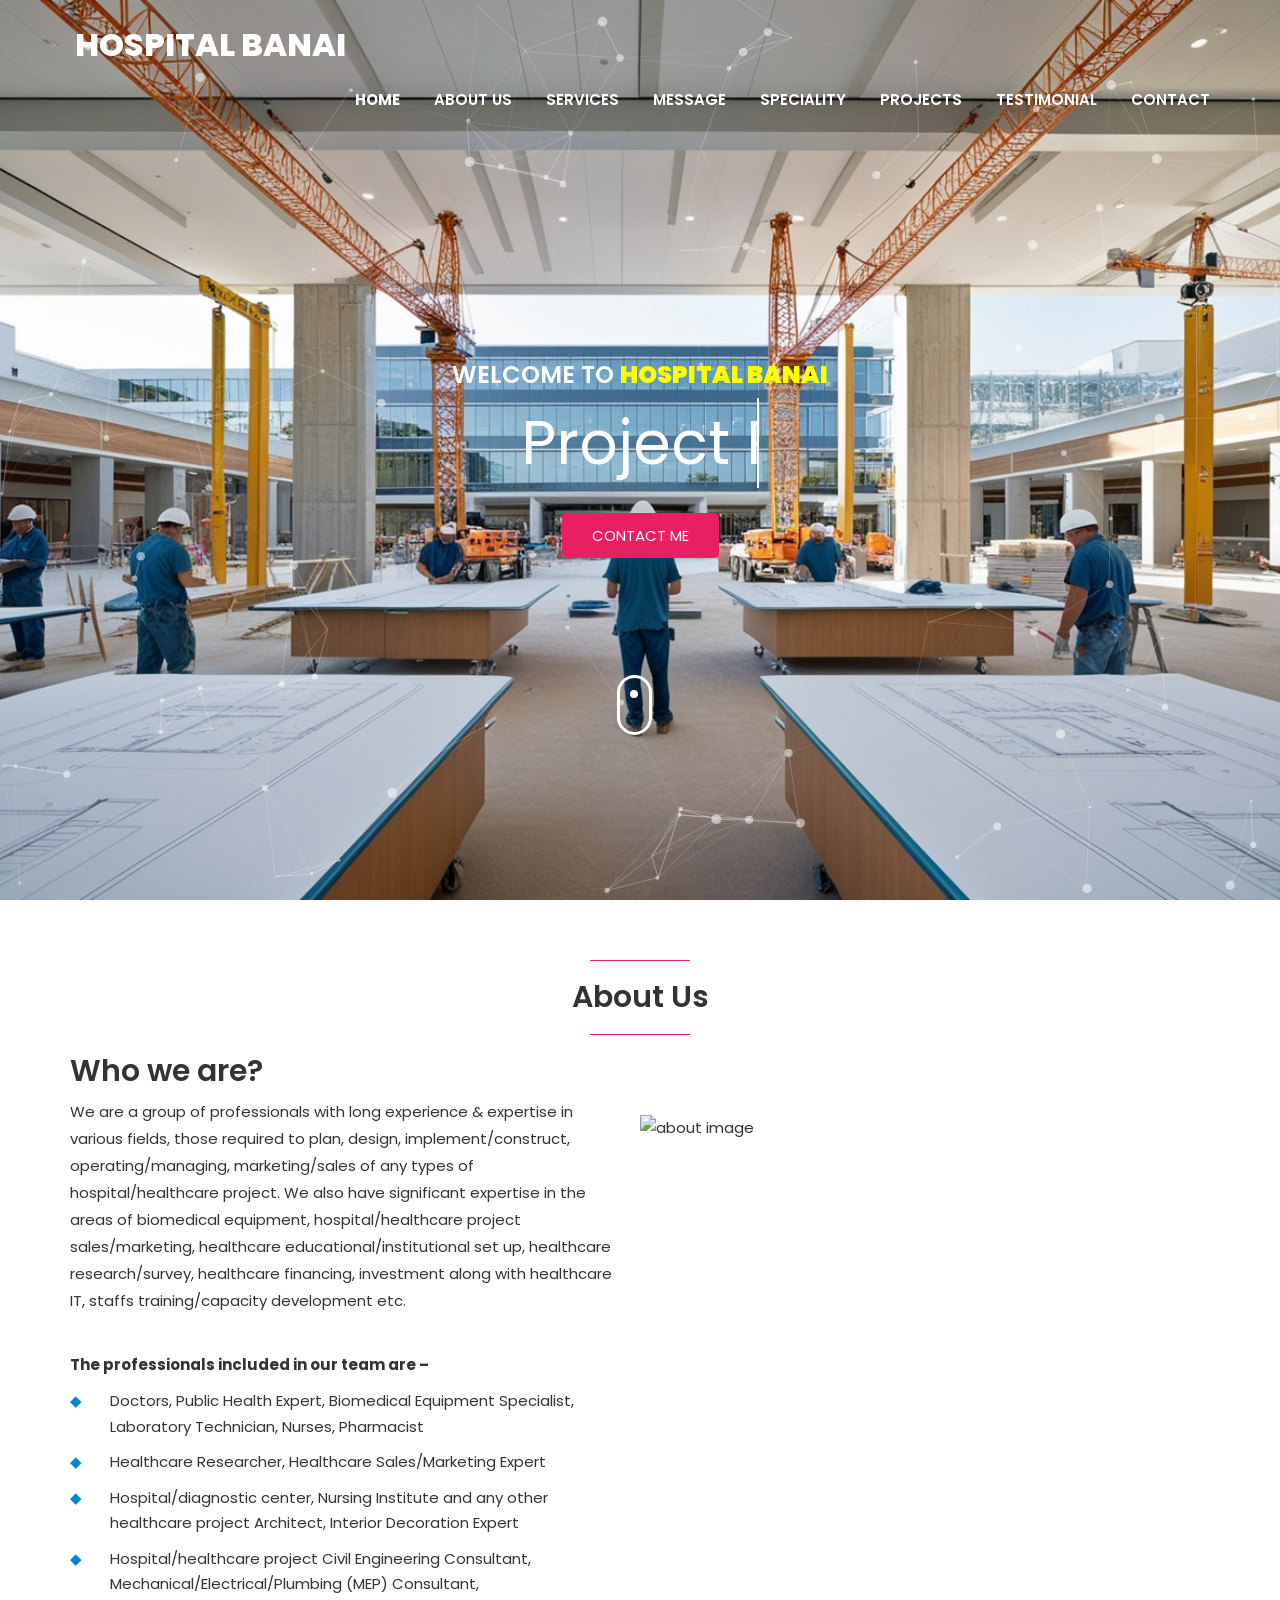
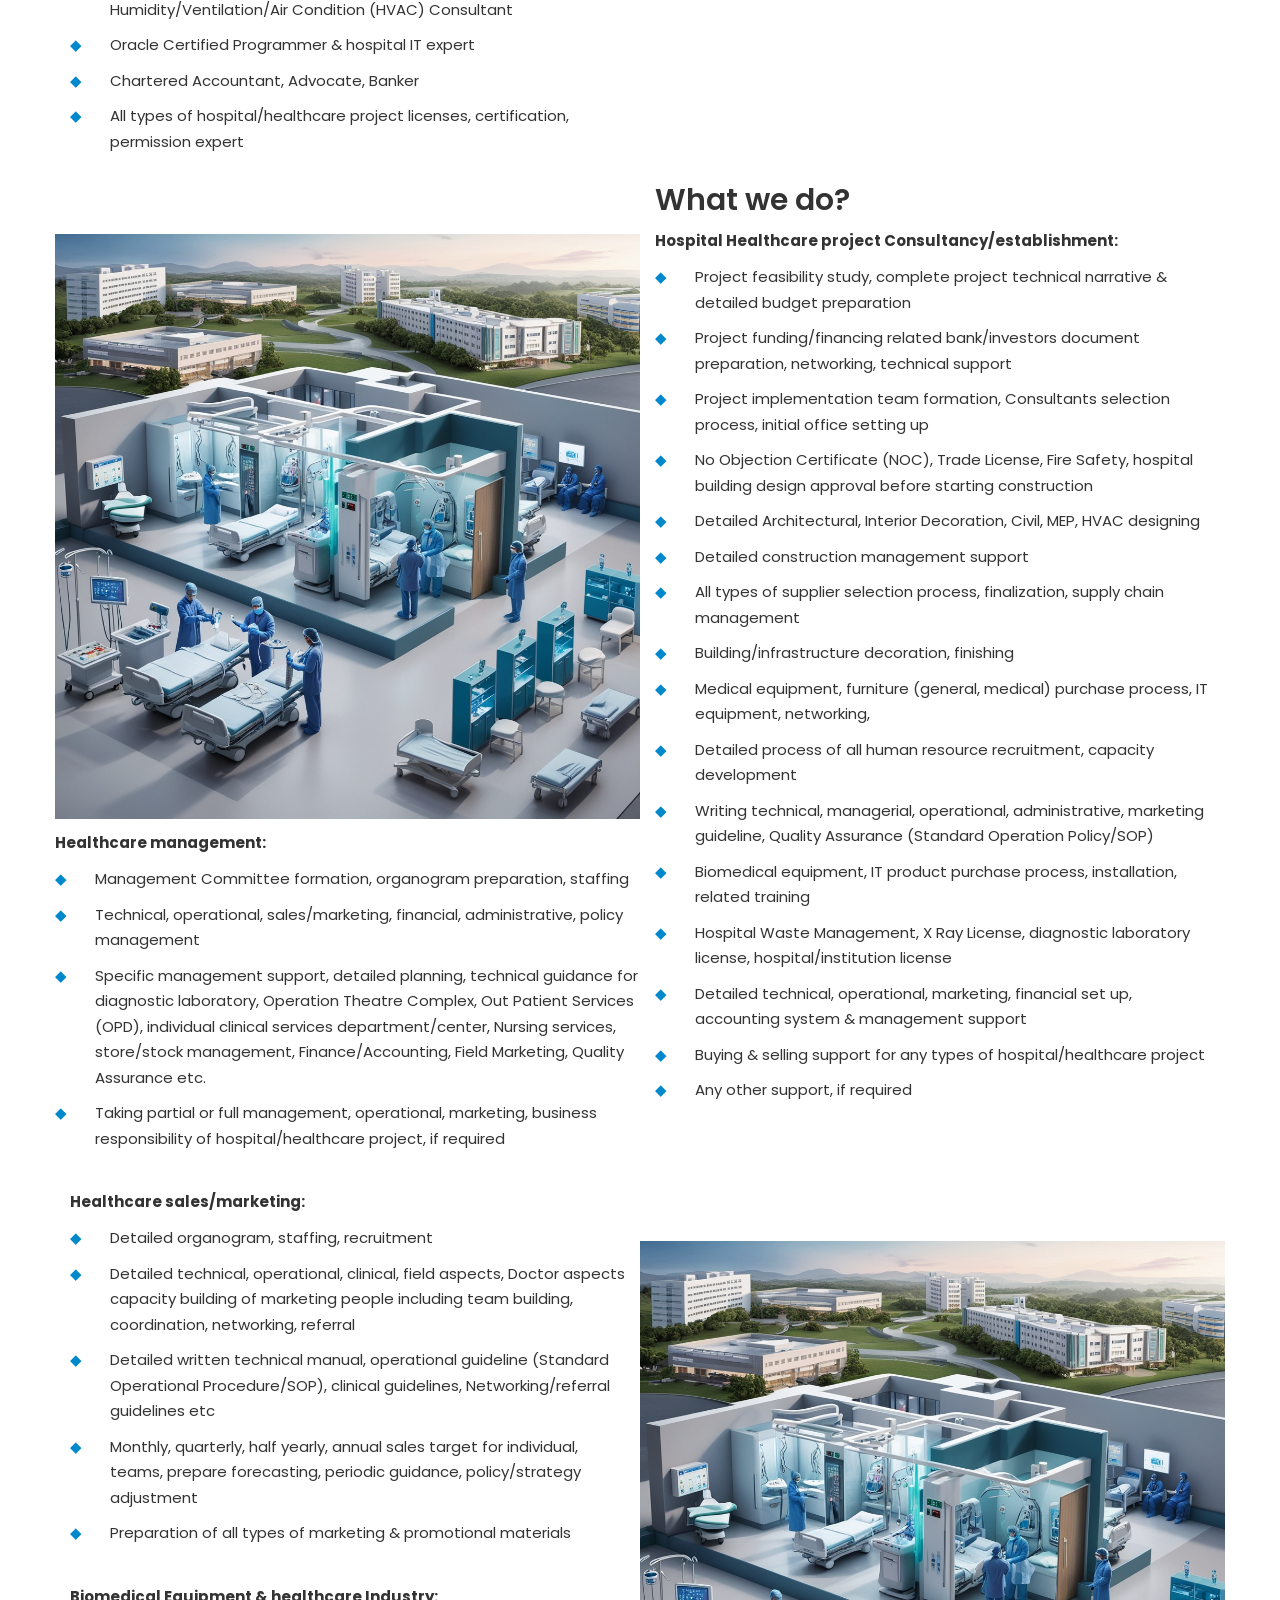
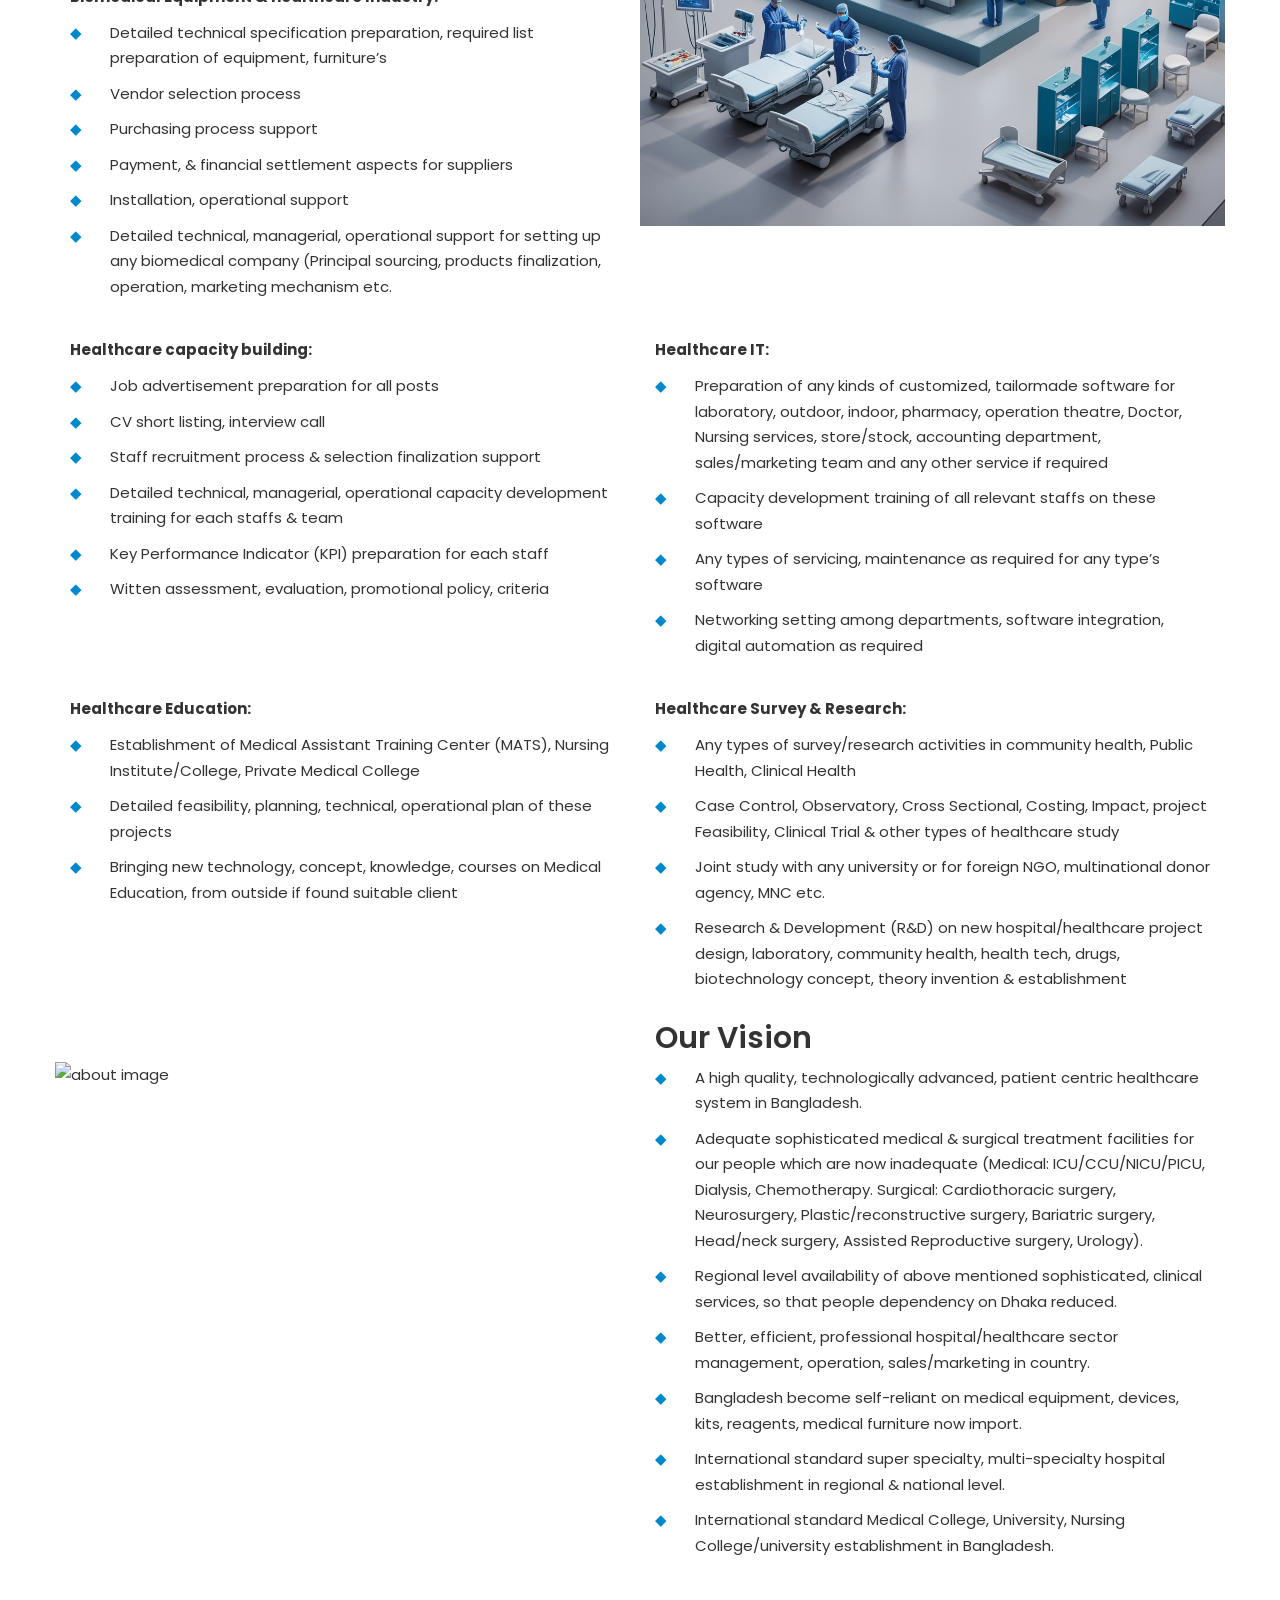
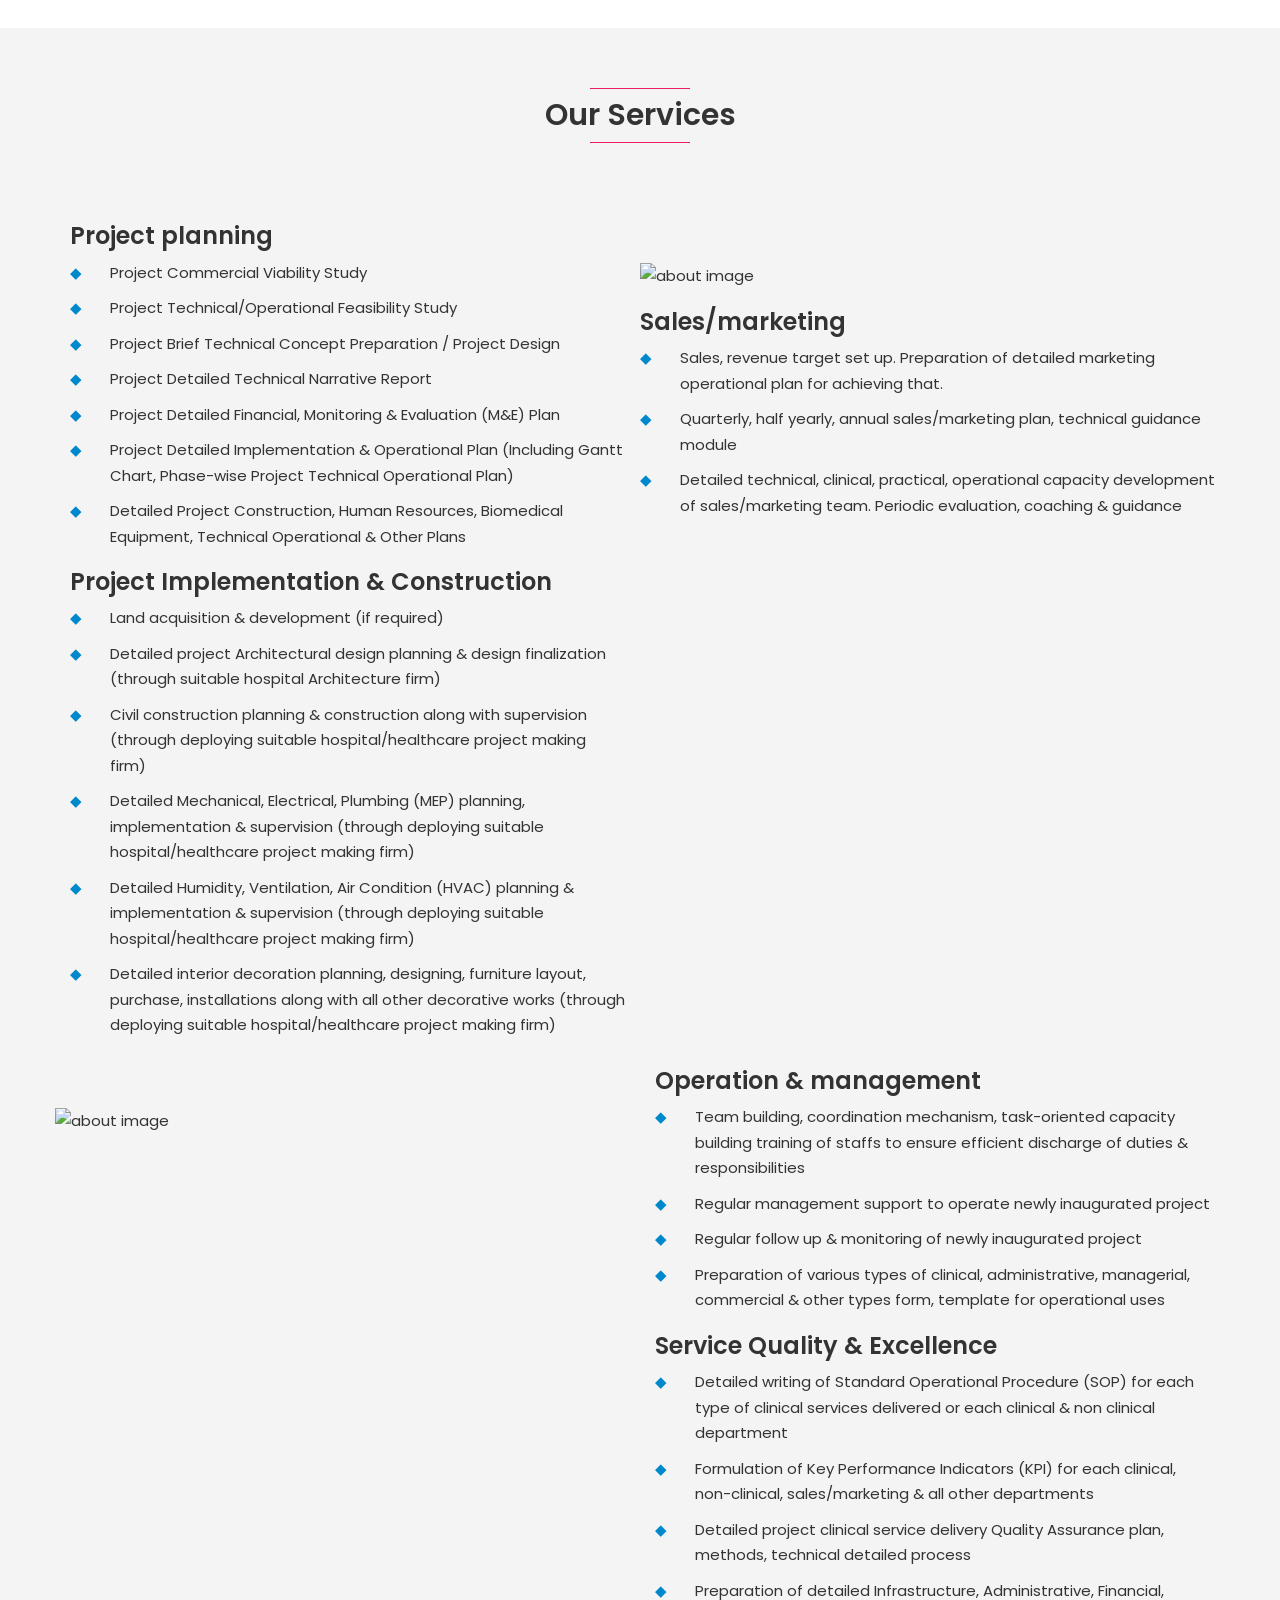
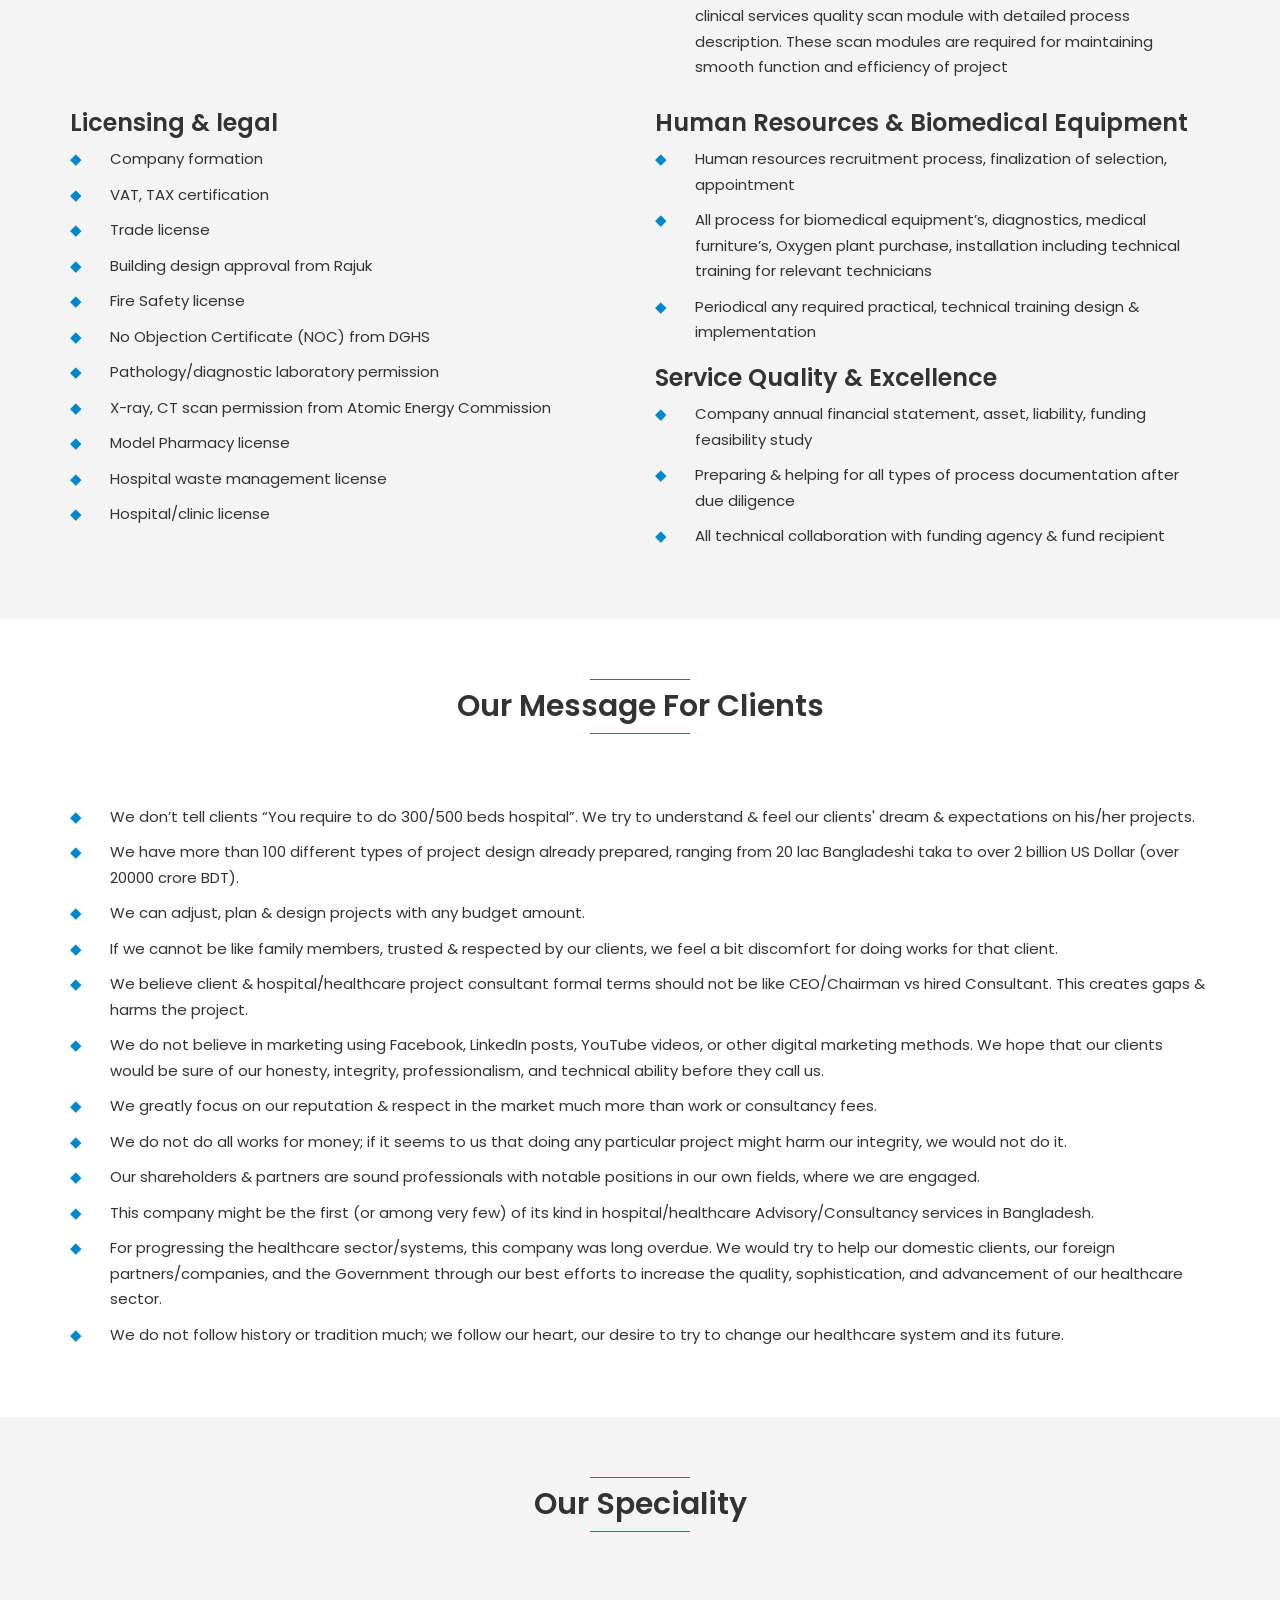
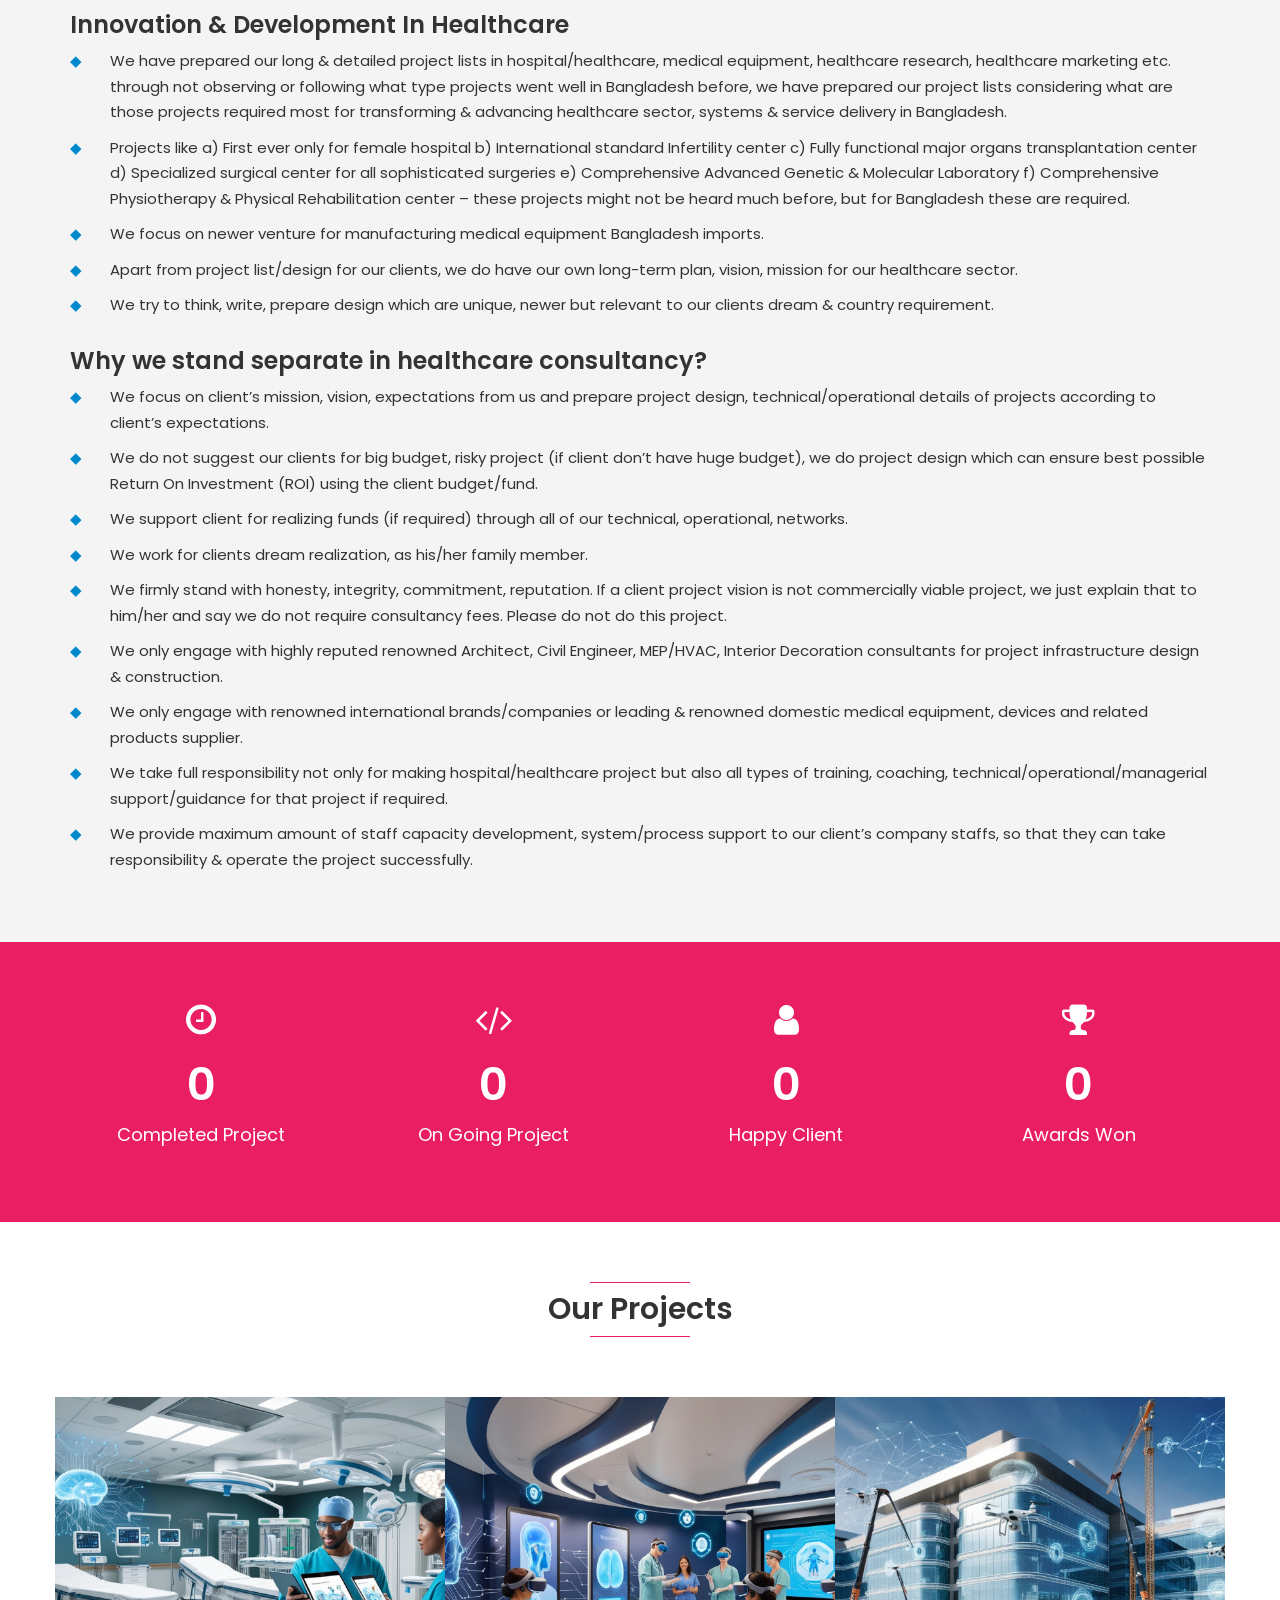
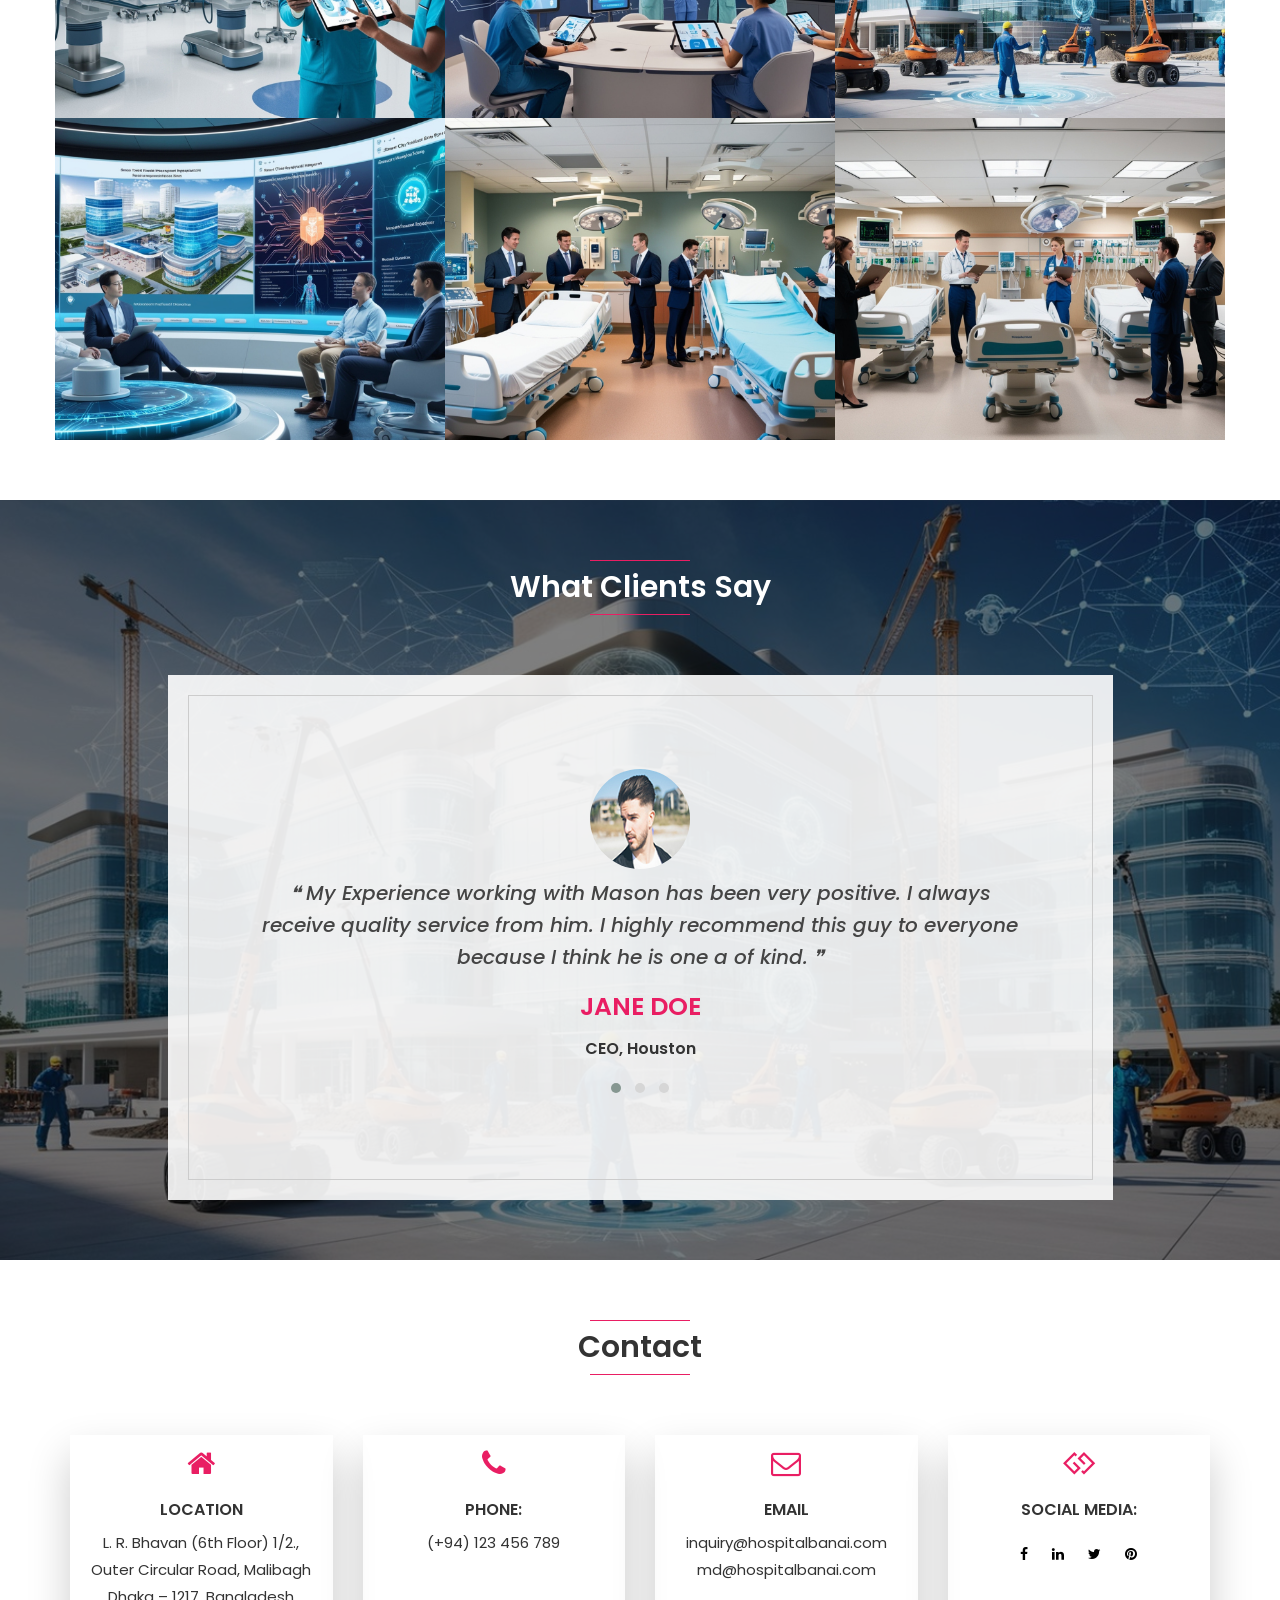
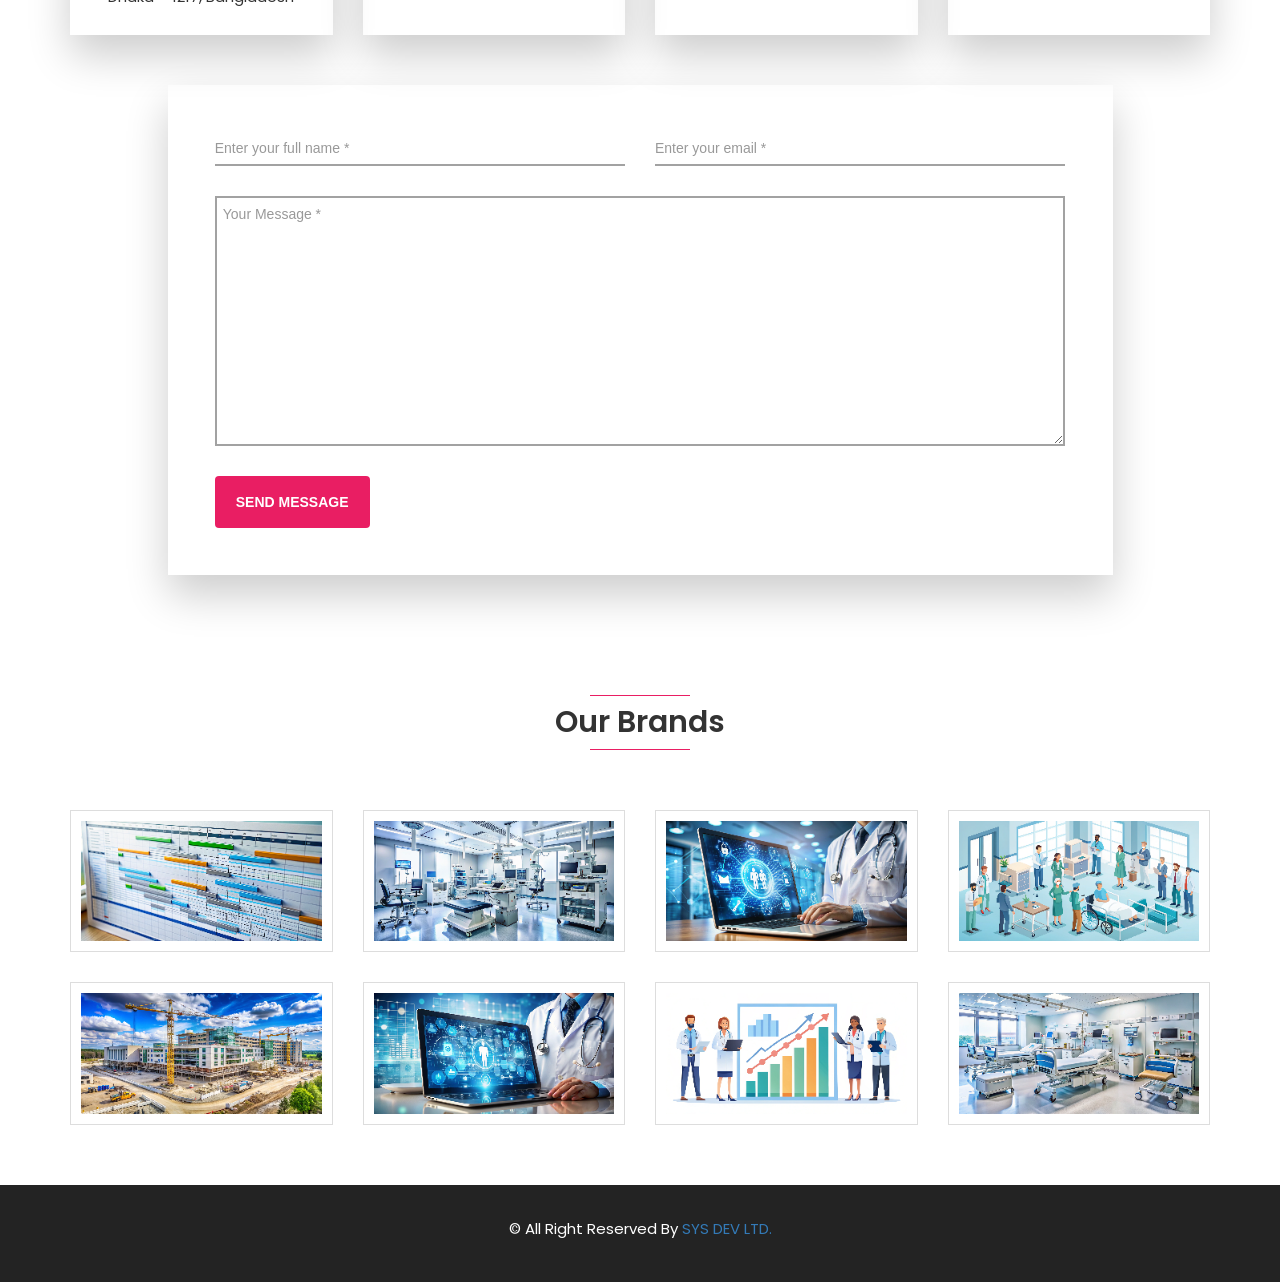
==== commit bd80cd24: "sixth commit" ====
--- a/hospitalbanai/index.html
+++ b/hospitalbanai/index.html
@@ -60,7 +60,7 @@
     </div>
     <!--preloader ends-->
     <!--navigation area starts-->
-    <header class="nav-area navbar-fixed-top">
+    <header class="nav-area navbar-fixed-top" style="height: 90px!important;">
         <div class="container">
             <div class="row">
                 <!--main menu starts-->
@@ -69,11 +69,11 @@
                     <div class="main-menu">
                         <div class="navbar navbar-cus">
                             <div class="navbar-header">
-                                <a href="index.html" class="navbar-brand" style="padding: 10px;margin: 5px;">
-                                    <span class="logo">
-                                        <!-- Hospital Banai -->
-                                        <img style="width: 136px;height: 50px;"
-                                            src="./frontend-assets/images/logo/logo.png" alt="about image">
+                                <a href="index.html" class="navbar-brand"><!-- style="padding: 10px;margin: 5px;" -->
+                                    <span class="logo" style="letter-spacing: 0px!important;">
+                                        Hospital Banai
+                                        <!-- <img style="width: 136px;height: 50px;"
+                                            src="./frontend-assets/images/logo/logo.png" alt="about image"> -->
                                     </span>
                                 </a> <!--edit site name here-->
                                 <button type="button" class="navbar-toggle" data-toggle="collapse"
@@ -91,8 +91,8 @@
                                         <li class="active"><a class="smooth-menu" href="#home">Home</a></li>
                                         <li><a class="smooth-menu" href="#about">About Us</a></li>
                                         <li><a class="smooth-menu" href="#services">Services</a></li>
-                                        <li><a class="smooth-menu" href="#messages">Our Message</a></li>
-                                        <li><a class="smooth-menu" href="#speciality">Our speciality</a></li>
+                                        <li><a class="smooth-menu" href="#messages">Message</a></li>
+                                        <li><a class="smooth-menu" href="#speciality">speciality</a></li>
                                         <li><a class="smooth-menu" href="#portfolio">Projects</a></li>
                                         <li><a class="smooth-menu" href="#testimonial">Testimonial</a></li>
                                         <li><a class="smooth-menu" href="#contact">Contact</a></li>
@@ -157,7 +157,9 @@
         <div class="container">
             <div class="row">
                 <div class="col-md-12 col-xs-12 col-sm-12 col-lg-12">
+                    <p class="line-one"></p>
                     <h1 style="text-align: center;">About Us</h1>
+                    <p class="line-one"></p>
                 </div>
             </div>
             <div class="row">
@@ -192,8 +194,20 @@
                 </div>
             </div>
             <div class="row">
-                <div class="col-md-6 col-xs-12 col-sm-6 col-lg-6" style="padding: 120px 0px 0px 0px !important;">
+                <div class="col-md-6 col-xs-12 col-sm-6 col-lg-6" style="padding: 70px 0px 0px 0px !important;">
                     <img src="./frontend-assets/images/about/about2.jpg"  class="img-responsive" alt="about image">
+                    <p style="margin-top: 10px;"><b>Healthcare management:</b></p>
+                    <ul class="custom-ul">
+                        <li>Management Committee formation, organogram preparation, staffing</li>
+                        <li>Technical, operational, sales/marketing, financial, administrative, policy
+                            management</li>
+                        <li>Specific management support, detailed planning, technical guidance for diagnostic
+                            laboratory, Operation Theatre Complex, Out Patient Services (OPD), individual clinical
+                            services department/center, Nursing services, store/stock management,
+                            Finance/Accounting, Field Marketing, Quality Assurance etc.</li>
+                        <li>Taking partial or full management, operational, marketing, business responsibility of
+                            hospital/healthcare project, if required</li>
+                    </ul>
                 </div>
                 <div class="col-md-6 col-xs-12 col-sm-6 col-lg-6">
                     <div style="text-align: left;">
@@ -231,19 +245,7 @@
                 </div>
             </div>
             <div class="row">
-                <div class="col-md-12 col-xs-12 col-sm-12 col-lg-12">
-                    <p><br><b>Healthcare management:</b></p>
-                    <ul class="custom-ul">
-                        <li>Management Committee formation, organogram preparation, staffing</li>
-                        <li>Technical, operational, sales/marketing, financial, administrative, policy
-                            management</li>
-                        <li>Specific management support, detailed planning, technical guidance for diagnostic
-                            laboratory, Operation Theatre Complex, Out Patient Services (OPD), individual clinical
-                            services department/center, Nursing services, store/stock management,
-                            Finance/Accounting, Field Marketing, Quality Assurance etc.</li>
-                        <li>Taking partial or full management, operational, marketing, business responsibility of
-                            hospital/healthcare project, if required</li>
-                    </ul>
+                <div class="col-md-6 col-xs-12 col-sm-6 col-lg-6">
                     <p><br><b>Healthcare sales/marketing:</b></p>
                     <ul class="custom-ul">
                         <li>Detailed organogram, staffing, recruitment</li>
@@ -268,6 +270,13 @@
                             company (Principal sourcing, products finalization, operation, marketing mechanism
                             etc.</li>
                     </ul>
+                </div>
+                <div class="col-md-6 col-xs-12 col-sm-6 col-lg-6" style="padding: 80px 0px 0px 0px !important;">
+                    <img src="./frontend-assets/images/about/about2.jpg"  class="img-responsive" alt="about image">
+                </div>
+            </div>
+            <div class="row">
+                <div class="col-md-6 col-xs-12 col-sm-6 col-lg-6">
                     <p><br><b>Healthcare capacity building:</b></p>
                     <ul class="custom-ul">
                         <li>Job advertisement preparation for all posts</li>
@@ -278,6 +287,8 @@
                         <li>Key Performance Indicator (KPI) preparation for each staff</li>
                         <li>Witten assessment, evaluation, promotional policy, criteria</li>
                     </ul>
+                </div>
+                <div class="col-md-6 col-xs-12 col-sm-6 col-lg-6">
                     <p><br><b>Healthcare IT:</b></p>
                     <ul class="custom-ul">
                         <li>Preparation of any kinds of customized, tailormade software for laboratory, outdoor,
@@ -288,6 +299,10 @@
                         <li>Networking setting among departments, software integration, digital automation as
                             required</li>
                     </ul>
+                </div>
+            </div>
+            <div class="row">
+                <div class="col-md-6 col-xs-12 col-sm-6 col-lg-6">
                     <p><br><b>Healthcare Education:</b></p>
                     <ul class="custom-ul">
                         <li>Establishment of Medical Assistant Training Center (MATS), Nursing Institute/College,
@@ -296,6 +311,8 @@
                         <li>Bringing new technology, concept, knowledge, courses on Medical Education, from outside
                             if found suitable client</li>
                     </ul>
+                </div>
+                <div class="col-md-6 col-xs-12 col-sm-6 col-lg-6">
                     <p><br><b>Healthcare Survey &amp; Research:</b></p>
                     <ul class="custom-ul">
                         <li>Any types of survey/research activities in community health, Public Health, Clinical
@@ -311,6 +328,9 @@
                 </div>
             </div>
             <div class="row">
+                <div class="col-md-6 col-xs-12 col-sm-6 col-lg-6" style="padding: 60px 0px 0px 0px !important;">
+                    <img src="./frontend-assets/images/about/about.jpg"  class="img-responsive" alt="about image">
+                </div>
                 <div class="col-md-6 col-xs-12 col-sm-6 col-lg-6">
                     <div style="text-align: left;">
                         <h2>Our Vision</h2>
@@ -332,11 +352,7 @@
                             <li>International standard Medical College, University, Nursing College/university establishment
                                 in Bangladesh.</li>
                         </ul>
-                        <br>
-                    </div>
-                </div>
-                <div class="col-md-6 col-xs-12 col-sm-6 col-lg-6" style="padding: 80px 0px 0px 0px !important;">
-                    <img src="./frontend-assets/images/about/about3.jpg"  class="img-responsive" alt="about image">
+                    </div>
                 </div>
             </div>
         </div>
@@ -356,7 +372,7 @@
                 </div>
             </div>
             <div class="row">
-                <div class="col-md-12 col-xs-12 col-sm-12 col-lg-12">
+                <div class="col-md-6 col-xs-12 col-sm-6 col-lg-6">
                     <div style="text-align: left;">
                         <h3>Project planning</h3>
                         <p>
@@ -372,10 +388,6 @@
                                 Operational & Other Plans</li>
                         </ul>
                         </p>
-                    </div>
-                </div>
-                <div class="col-md-12 col-xs-12 col-sm-12 col-lg-12">
-                    <div style="text-align: left;">
                         <h3>Project Implementation & Construction</h3>
                         <p>
                         <ul class="custom-ul">
@@ -395,20 +407,27 @@
                         </p>
                     </div>
                 </div>
-                <div class="col-md-12 col-xs-12 col-sm-12 col-lg-12">
+                <div class="col-md-6 col-xs-12 col-sm-6 col-lg-6" style="padding: 60px 0px 0px 0px !important;">
+                    <img src="./frontend-assets/images/about/about.jpg"  class="img-responsive" alt="about image">
                     <div style="text-align: left;">
-                        <h3>Human Resources & Biomedical Equipment</h3>
+                        <h3>Sales/marketing</h3>
                         <p>
                         <ul class="custom-ul">
-                            <li>Human resources recruitment process, finalization of selection, appointment</li>
-                            <li>All process for biomedical equipment’s, diagnostics, medical furniture’s, Oxygen plant
-                                purchase, installation including technical training for relevant technicians</li>
-                            <li>Periodical any required practical, technical training design & implementation</li>
+                            <li>Sales, revenue target set up. Preparation of detailed marketing operational plan for
+                                achieving that.</li>
+                            <li>Quarterly, half yearly, annual sales/marketing plan, technical guidance module</li>
+                            <li>Detailed technical, clinical, practical, operational capacity development of
+                                sales/marketing team. Periodic evaluation, coaching & guidance</li>
                         </ul>
                         </p>
                     </div>
                 </div>
-                <div class="col-md-12 col-xs-12 col-sm-12 col-lg-12">
+            </div>
+            <div class="row">
+                <div class="col-md-6 col-xs-12 col-sm-6 col-lg-6" style="padding: 60px 0px 0px 0px !important;">
+                    <img src="./frontend-assets/images/about/about.jpg"  class="img-responsive" alt="about image">
+                </div>
+                <div class="col-md-6 col-xs-12 col-sm-6 col-lg-6">
                     <div style="text-align: left;">
                         <h3>Operation & management</h3>
                         <p>
@@ -422,8 +441,6 @@
                         </ul>
                         </p>
                     </div>
-                </div>
-                <div class="col-md-12 col-xs-12 col-sm-12 col-lg-12">
                     <div style="text-align: left;">
                         <h3>Service Quality & Excellence</h3>
                         <p>
@@ -441,21 +458,9 @@
                         </p>
                     </div>
                 </div>
-                <div class="col-md-12 col-xs-12 col-sm-12 col-lg-12">
-                    <div style="text-align: left;">
-                        <h3>Sales/marketing</h3>
-                        <p>
-                        <ul class="custom-ul">
-                            <li>Sales, revenue target set up. Preparation of detailed marketing operational plan for
-                                achieving that.</li>
-                            <li>Quarterly, half yearly, annual sales/marketing plan, technical guidance module</li>
-                            <li>Detailed technical, clinical, practical, operational capacity development of
-                                sales/marketing team. Periodic evaluation, coaching & guidance</li>
-                        </ul>
-                        </p>
-                    </div>
-                </div>
-                <div class="col-md-12 col-xs-12 col-sm-12 col-lg-12">
+            </div>
+            <div class="row">
+                <div class="col-md-6 col-xs-12 col-sm-6 col-lg-6">
                     <div style="text-align: left;">
                         <h3>Licensing & legal</h3>
                         <p>
@@ -475,7 +480,18 @@
                         </p>
                     </div>
                 </div>
-                <div class="col-md-12 col-xs-12 col-sm-12 col-lg-12">
+                <div class="col-md-6 col-xs-12 col-sm-6 col-lg-6">
+                    <div style="text-align: left;">
+                        <h3>Human Resources & Biomedical Equipment</h3>
+                        <p>
+                        <ul class="custom-ul">
+                            <li>Human resources recruitment process, finalization of selection, appointment</li>
+                            <li>All process for biomedical equipment’s, diagnostics, medical furniture’s, Oxygen plant
+                                purchase, installation including technical training for relevant technicians</li>
+                            <li>Periodical any required practical, technical training design & implementation</li>
+                        </ul>
+                        </p>
+                    </div>
                     <div style="text-align: left;">
                         <h3>Service Quality & Excellence</h3>
                         <p>
@@ -1166,6 +1182,15 @@
     <div class="brand-area section-padding">
         <div class="container">
             <div class="row">
+                <div class="col-md-12">
+                    <div class="section-header wow fadeInDown" data-wow-delay="0.2s">
+                        <p class="line-one"></p>
+                        <h2>Our Brands</h2>
+                        <p class="line-one"></p>
+                    </div>
+                </div>
+            </div>
+            <div class="row">
                 <div class="col-md-3 col-xs-6 col-sm-3">
                     <div class="brand-logo-img wow fadeInDown" data-wow-delay="0.2s">
                         <img src="./frontend-assets/images/brand/brand-1.png" alt="brand image">
@@ -1190,22 +1215,22 @@
             <div class="row" style="margin-top: 30px;">
                 <div class="col-md-3 col-xs-6 col-sm-3">
                     <div class="brand-logo-img wow fadeInDown" data-wow-delay="0.2s">
-                        <img src="./frontend-assets/images/brand/brand-1.png" alt="brand image">
+                        <img src="./frontend-assets/images/brand/brand-5.png" alt="brand image">
                     </div>
                 </div>
                 <div class="col-md-3 col-xs-6 col-sm-3">
                     <div class="brand-logo-img wow fadeInDown" data-wow-delay="0.4s">
-                        <img src="./frontend-assets/images/brand/brand-2.png" alt="brand image">
+                        <img src="./frontend-assets/images/brand/brand-6.png" alt="brand image">
                     </div>
                 </div>
                 <div class="col-md-3 col-xs-6 col-sm-3">
                     <div class="brand-logo-img wow fadeInDown" data-wow-delay="0.6s">
-                        <img src="./frontend-assets/images/brand/brand-3.png" alt="brand image">
+                        <img src="./frontend-assets/images/brand/brand-7.png" alt="brand image">
                     </div>
                 </div>
                 <div class="col-md-3 col-xs-6 col-sm-3">
                     <div class="brand-logo-img wow fadeInDown" data-wow-delay="0.8s">
-                        <img src="./frontend-assets/images/brand/brand-4.png" alt="brand image">
+                        <img src="./frontend-assets/images/brand/brand-8.png" alt="brand image">
                     </div>
                 </div>
             </div>
--- a/hospitalbanai/frontend-assets/css/style.css
+++ b/hospitalbanai/frontend-assets/css/style.css
@@ -364,7 +364,7 @@
 
 
 .banner-area{
-    background-image: url(../images/home/home-bg-1.jpg); /*--edit image--*/ 
+    background-image: url(../images/home/home-bg.jpg); /*--edit image--*/ 
     background-position: center;
     background-size:cover;
     position: relative;
@@ -377,7 +377,7 @@
     left: 0;
     width: 100%;
     height: 100%;
-    background: rgba(0,0,0,0.5);
+    background: rgba(0,0,0,0);
     content: '';
 }
 
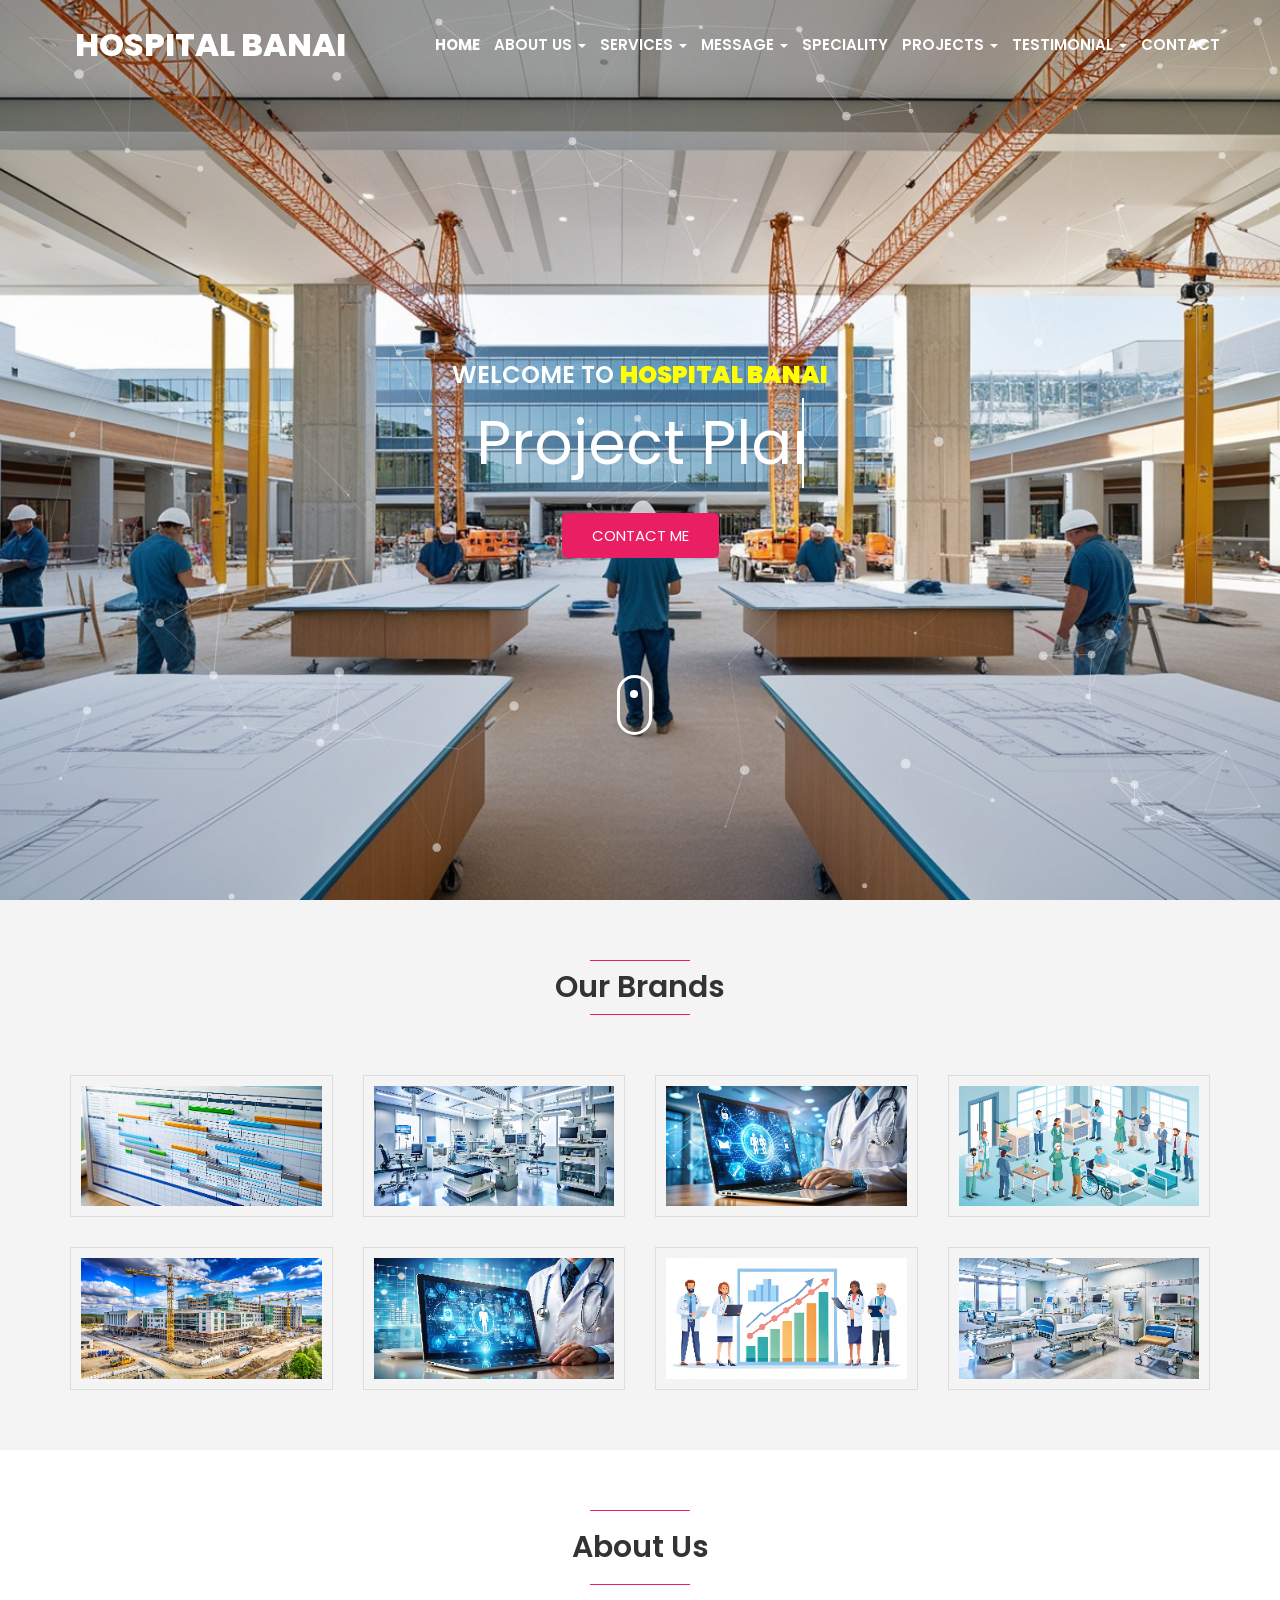
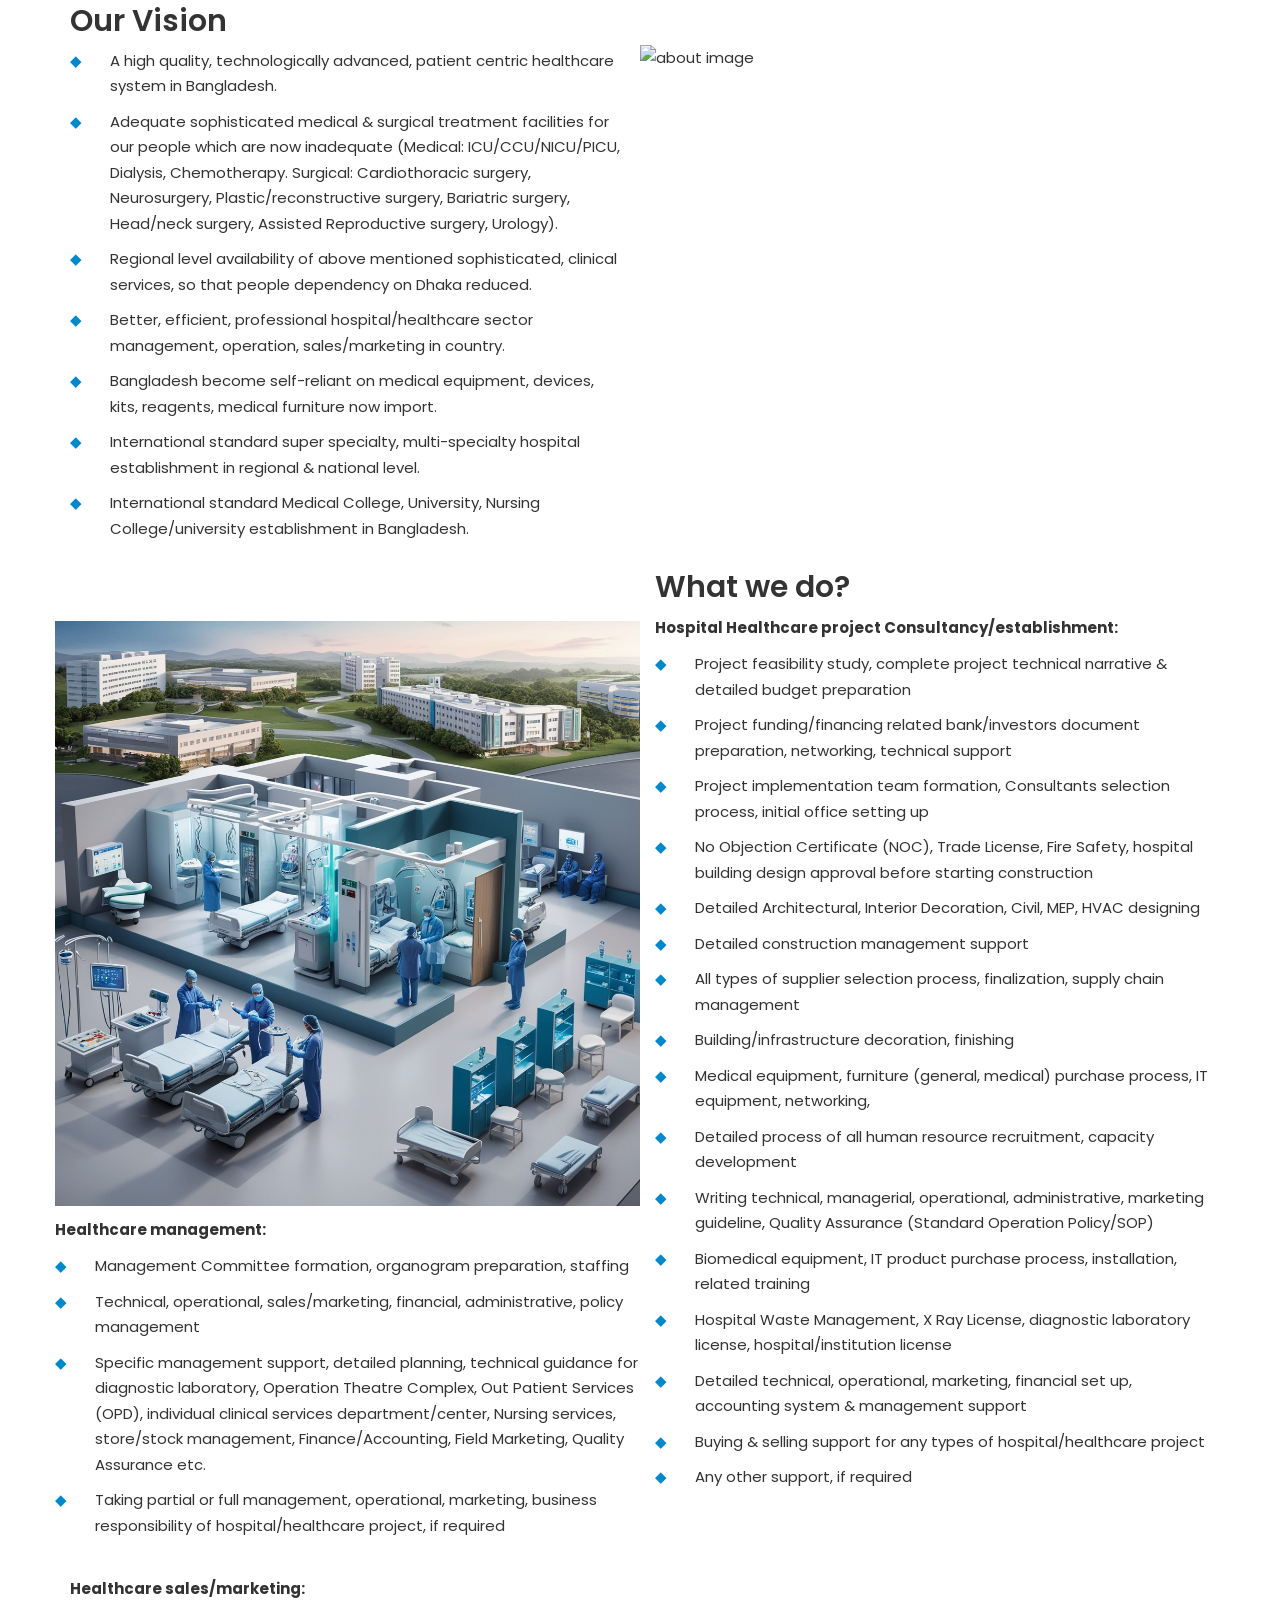
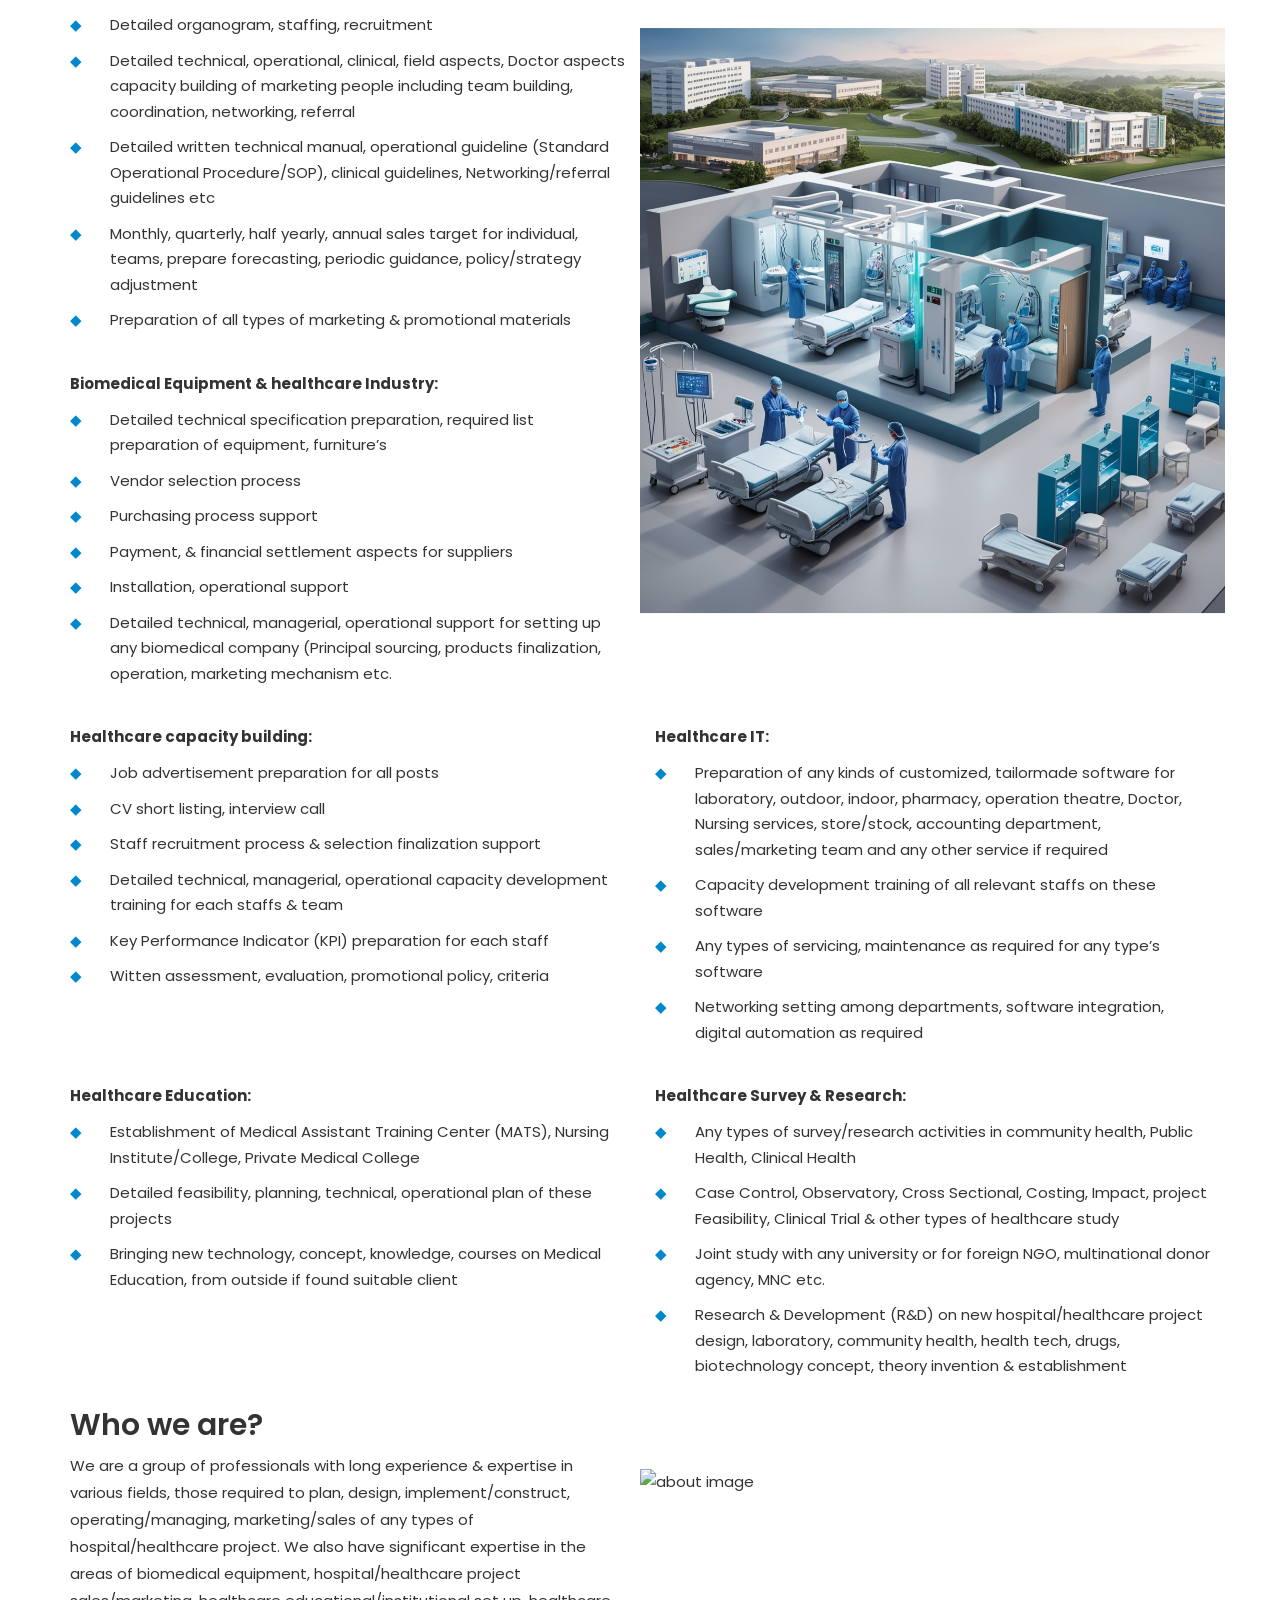
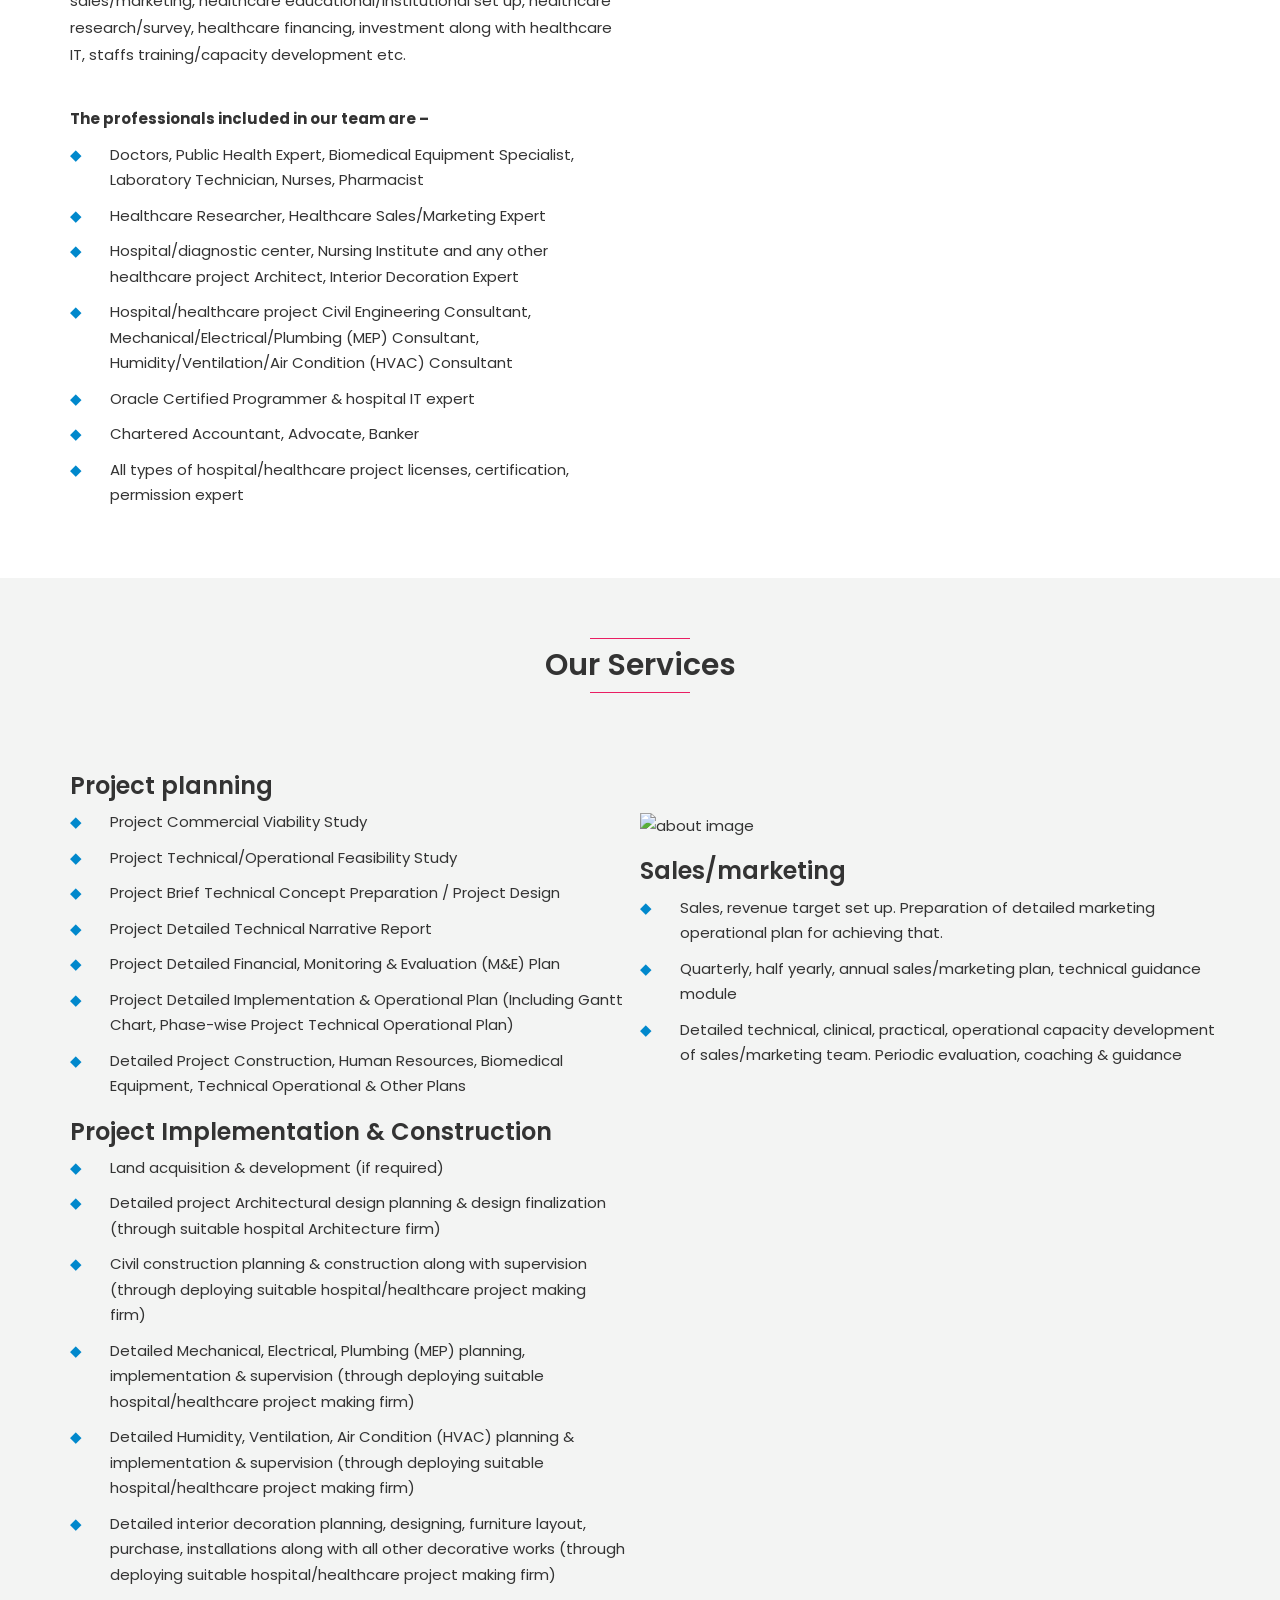
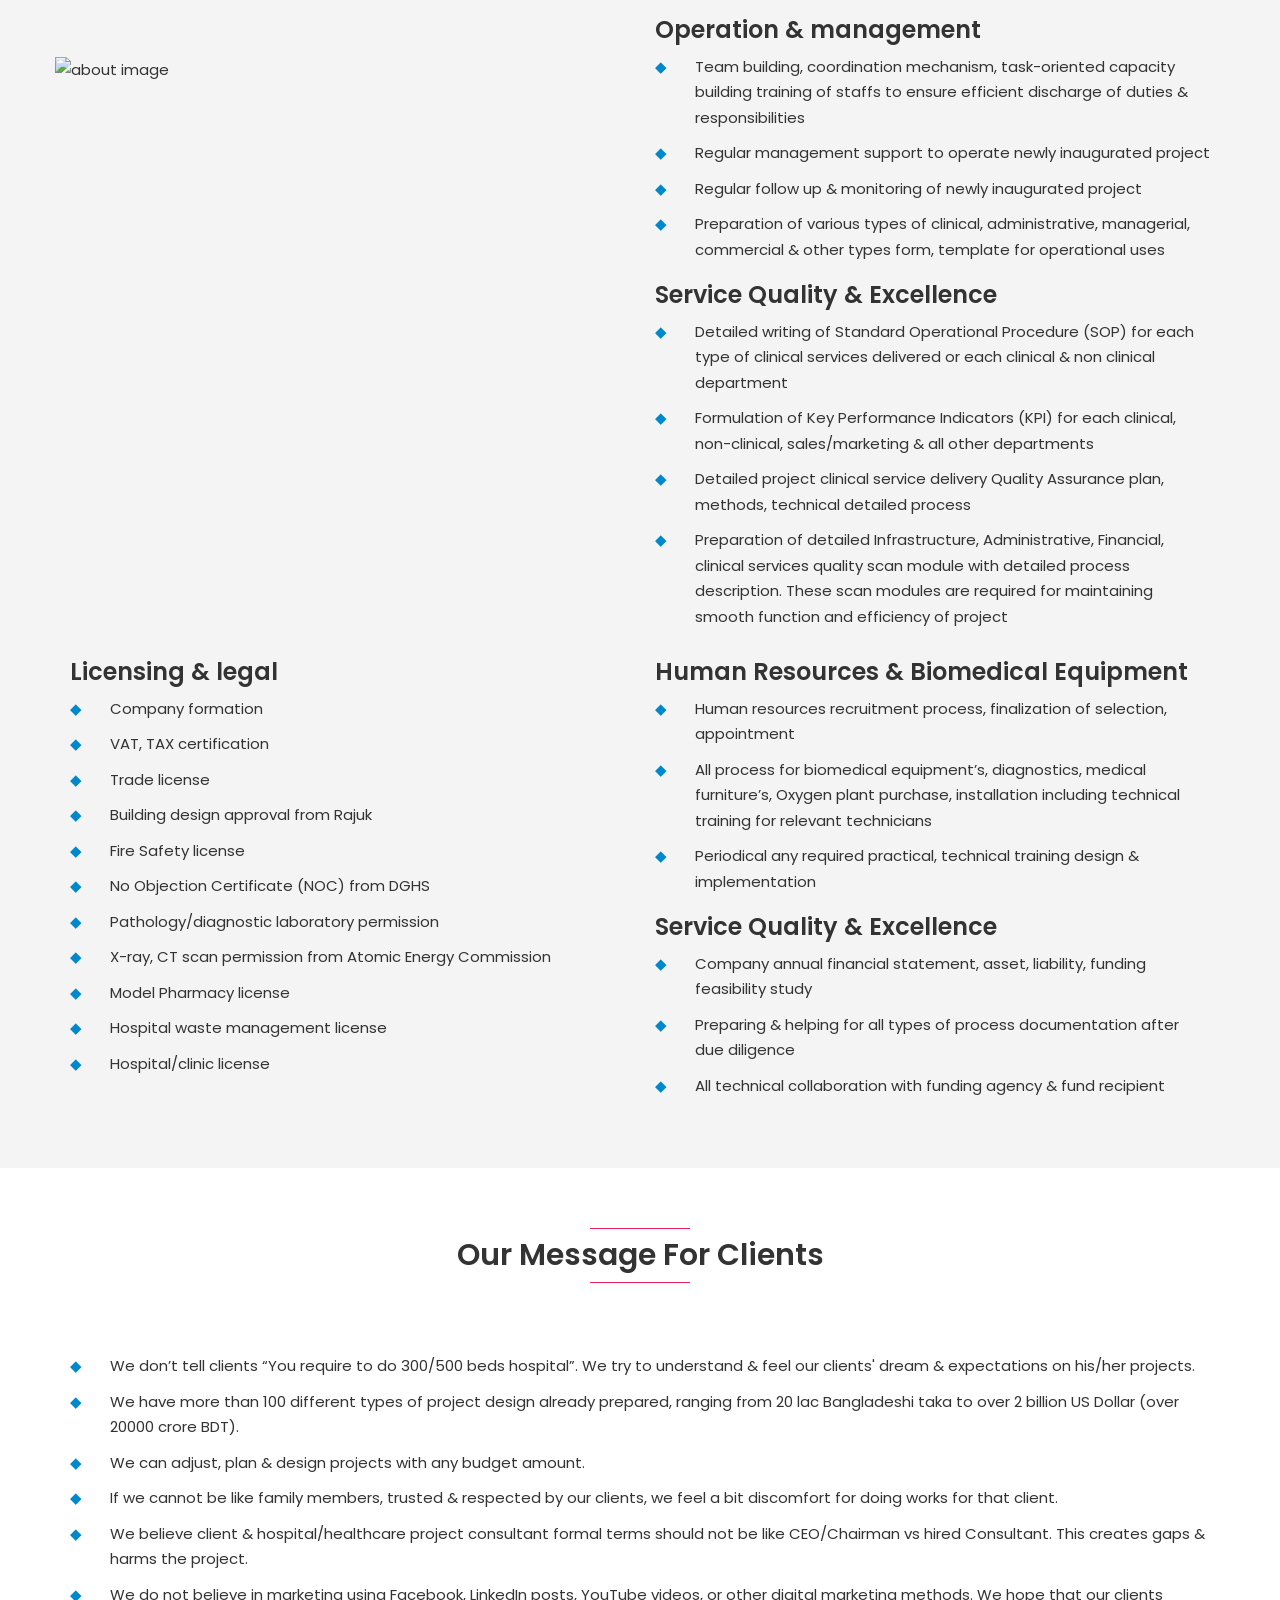
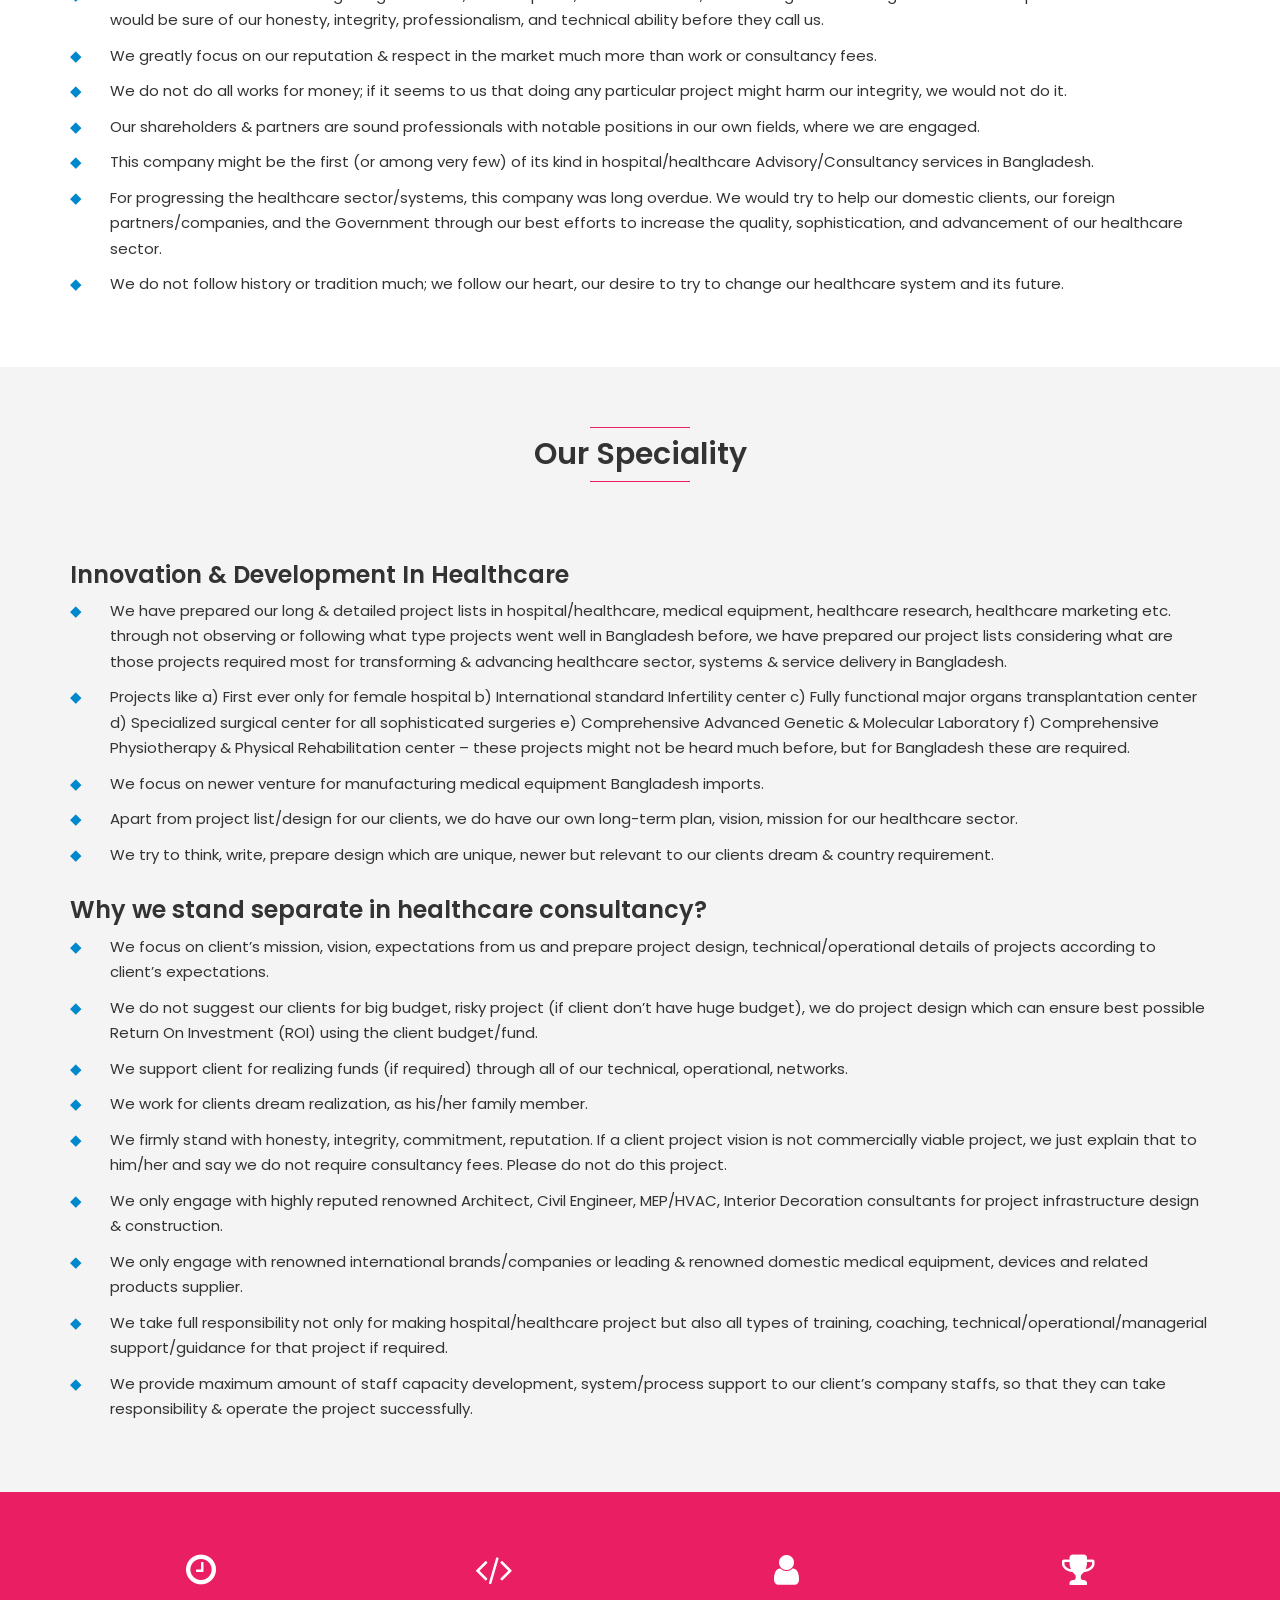
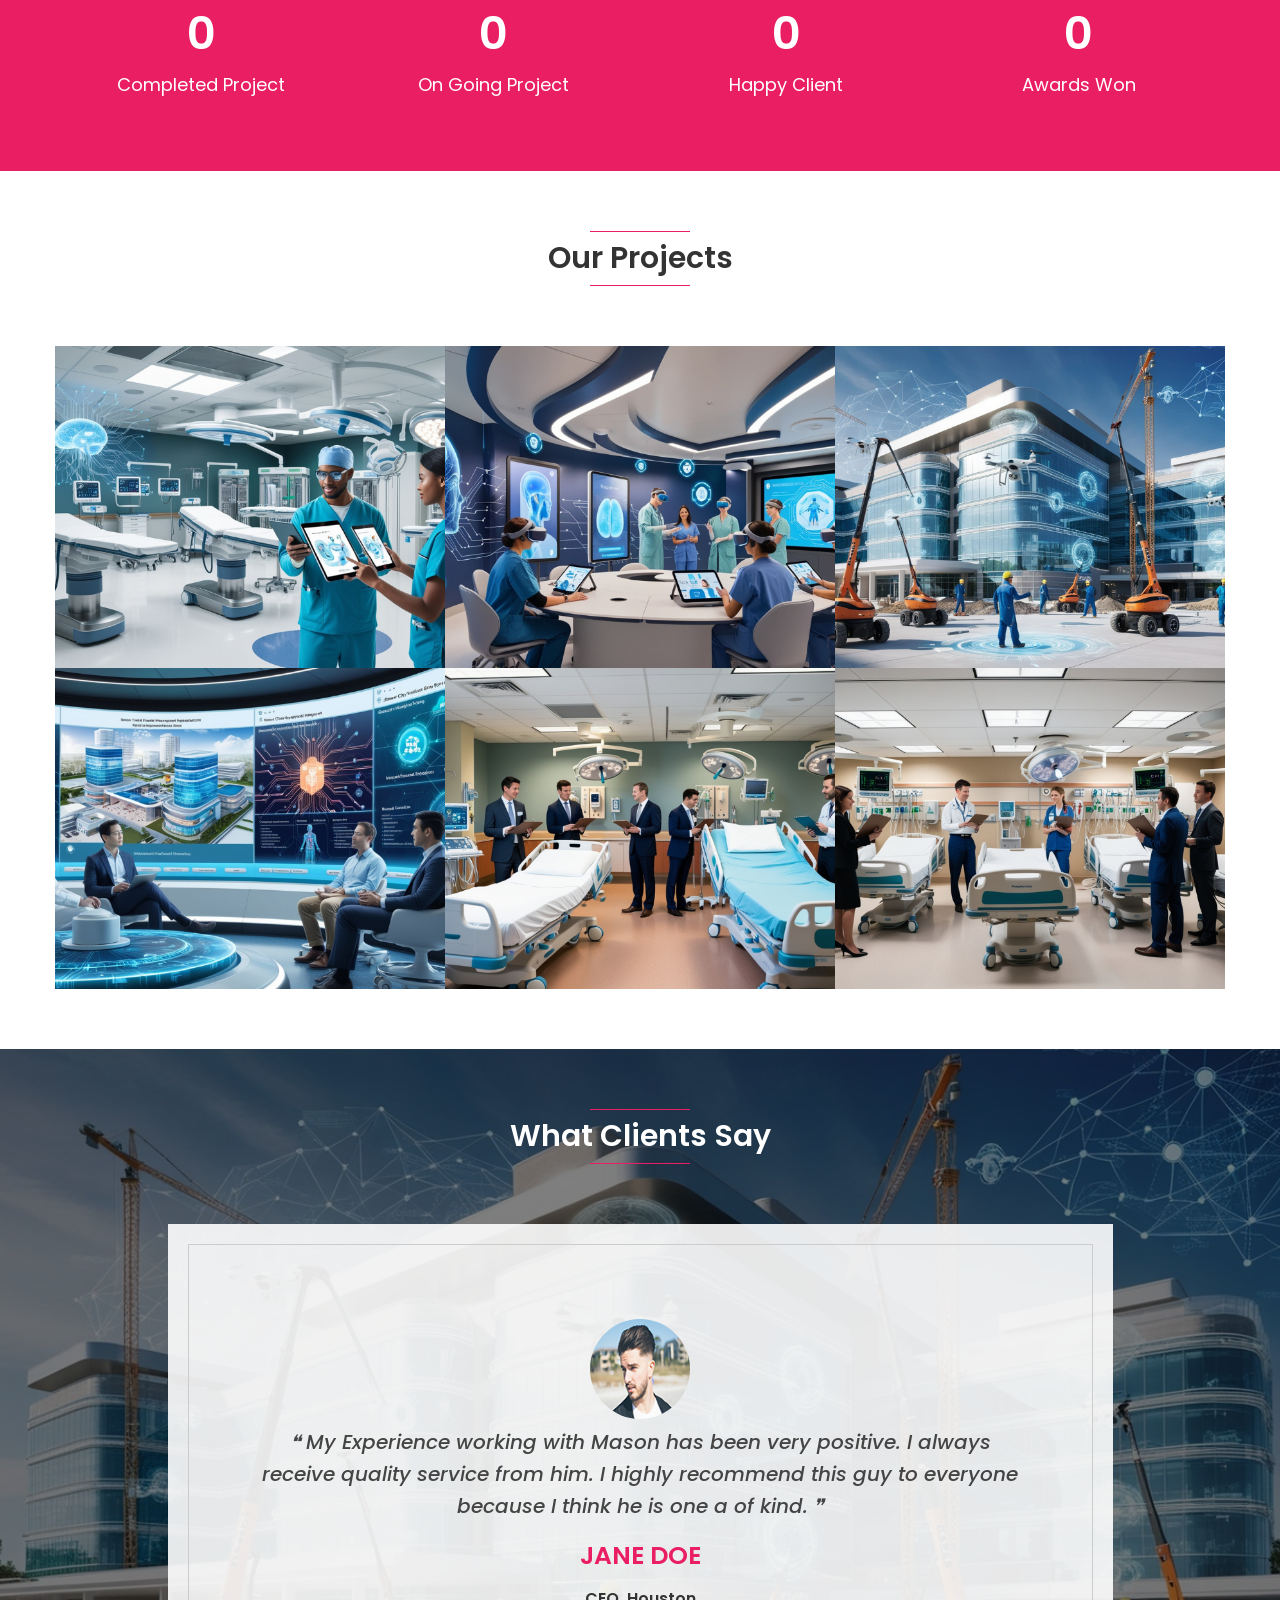
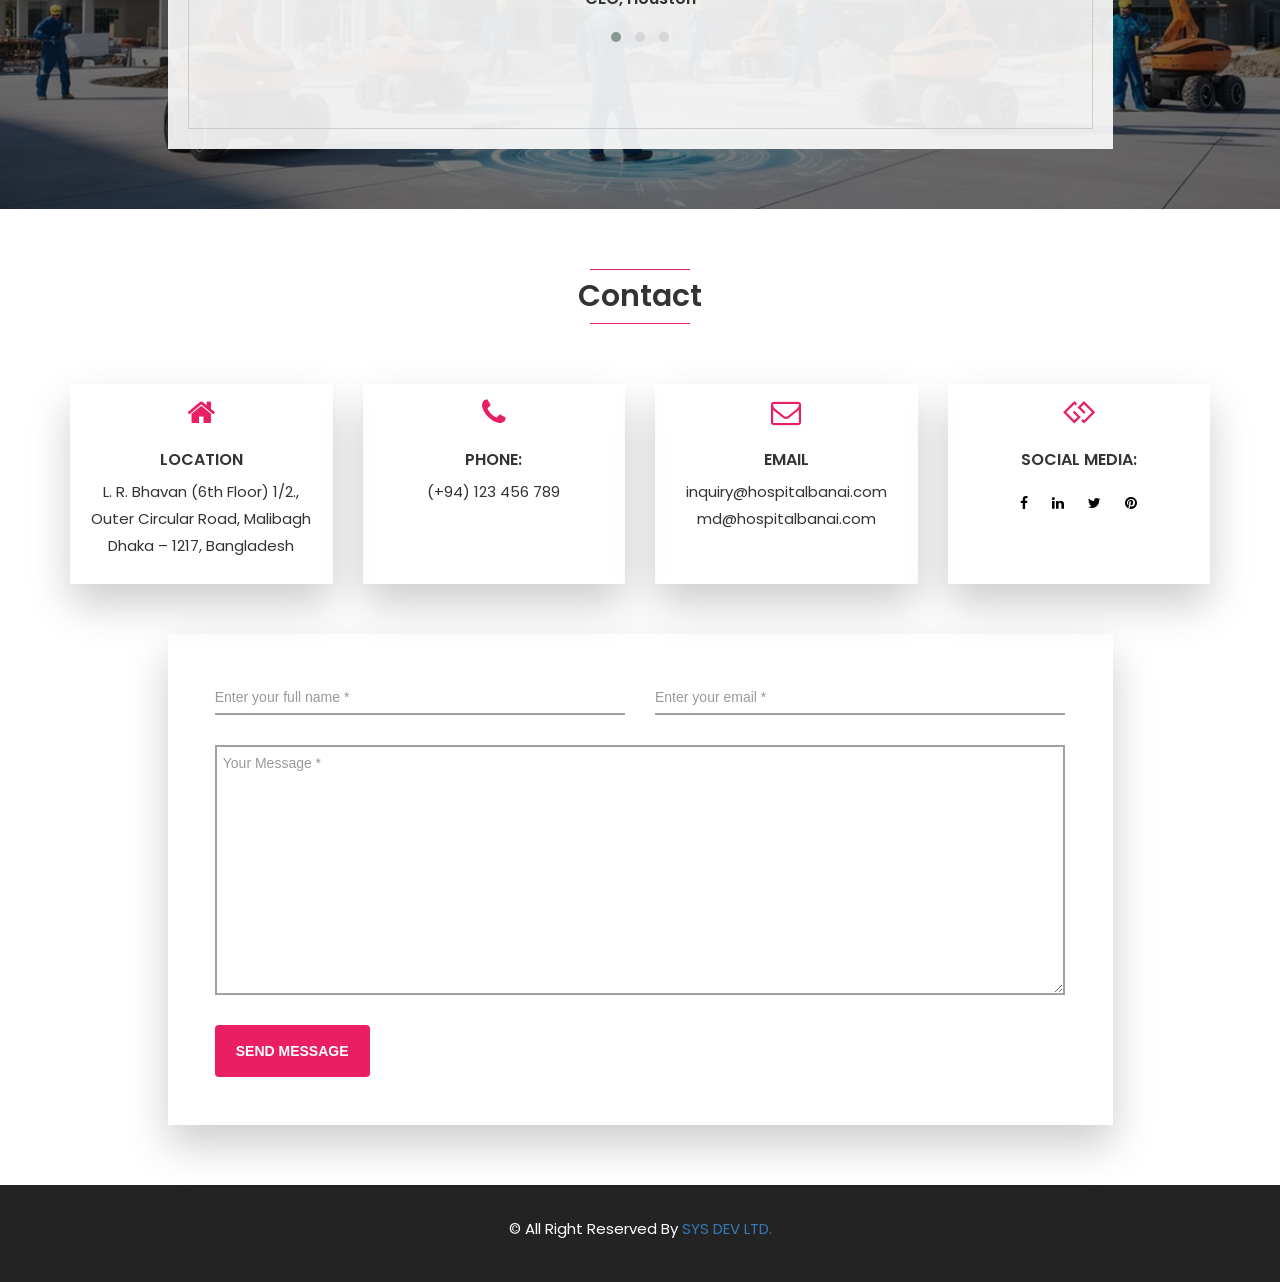
==== commit 576ebfa0: "seventh commit" ====
--- a/hospitalbanai/index.html
+++ b/hospitalbanai/index.html
@@ -19,6 +19,128 @@
             color: #0088cc; /* Adjust the color of the bullet */
         }
     </style>
+    <style>
+     /* Basic styles for dropdown */
+        .navbar-nav .dropdown-menu {
+            display: none; /* Hide the dropdown by default */
+            position: absolute; /* Position it relative to the parent */
+            z-index: 1000; /* Ensure it appears above other elements */
+            padding: 0; /* Remove padding */
+            margin: 0; /* Remove margin */
+            list-style: none; /* Remove bullet points */
+            background-color: white; /* Set background color for visibility */
+            border: 1px solid #ccc; /* Add border for the dropdown */
+        }
+
+        /* Show dropdown on hover */
+        .navbar-nav .dropdown:hover .dropdown-menu {
+            display: block; /* Show the dropdown when hovering over the parent */
+        }
+
+        /* Styling for the list items */
+        .navbar-nav .dropdown-menu li {
+            display: block; /* Make items block-level for stacking */
+        }
+
+        /* Links in dropdown */
+        .navbar-nav .dropdown-menu a {
+            display: block; /* Make links block-level */
+            padding: 10px; /* Add padding for clickable area */
+            text-decoration: none; /* Remove underline */
+            color: inherit; /* Inherit color from parent */
+        }
+
+        /* Optional: Change link color on hover */
+        .navbar-nav .dropdown-menu a:hover {
+            background-color: #868686; /* Change background color on hover */
+        }
+
+        /* Make sure dropdown has proper alignment */
+        .navbar-nav .dropdown {
+            position: relative; /* Allow absolute positioning of dropdown */
+        }
+
+        /* Align dropdown to the left of the smooth-menu */
+        .navbar-nav .dropdown-menu {
+            left: 0; /* Aligns dropdown menu with the left edge of the dropdown */
+            top: 100%; /* Position it directly below the parent menu item */
+            width: auto; /* Adjust width as needed */
+        }
+        .nav>li>a {
+            padding: 10px 5px!important;
+        }
+
+    </style>
+
+
+    <!-- <style>
+        Basic styles for dropdown
+        .navbar-nav .dropdown-menu {
+            display: none; /* Hide the dropdown by default */
+            position: absolute; /* Position it relative to the parent */
+            z-index: 1000; /* Ensure it appears above other elements */
+            padding: 0; /* Remove padding */
+            margin: 0; /* Remove margin */
+            list-style: none; /* Remove bullet points */
+            background-color: white; /* Set background color for visibility */
+            border: 1px solid #ccc; /* Add border for the dropdown */
+            width: 200px; /* Set a width for the dropdown */
+        }
+
+        /* Show dropdown on hover */
+        .navbar-nav .dropdown:hover .dropdown-menu {
+            display: block; /* Show the dropdown when hovering over the parent */
+        }
+
+        /* Styling for the list items */
+        .navbar-nav .dropdown-menu li {
+            display: block; /* Make items block-level for stacking */
+        }
+
+        /* Links in dropdown */
+        .navbar-nav .dropdown-menu a {
+            display: block; /* Make links block-level */
+            padding: 10px 15px; /* Add padding for clickable area */
+            text-decoration: none; /* Remove underline */
+            color: #333; /* Set text color */
+        }
+
+        /* Optional: Change link color on hover */
+        .navbar-nav .dropdown-menu a:hover {
+            background-color: #aeb5bc; /* Change background color on hover */
+        }
+
+        /* Make sure dropdown has proper alignment */
+        .navbar-nav .dropdown {
+            position: relative; /* Allow absolute positioning of dropdown */
+        }
+
+        /* Align dropdown to the left edge of the parent menu */
+        .navbar-nav .dropdown-menu {
+            left: 0; /* Aligns the dropdown with the left edge of the main menu item */
+            top: 100%; /* Position it directly below the parent menu item */
+            width: auto; /* Auto width or set fixed width as needed */
+            box-shadow: 0 4px 8px rgba(0,0,0,0.1); /* Add a subtle shadow for depth */
+        }
+
+        /* Optional: Smooth transition when hovering */
+        .navbar-nav .dropdown-menu {
+            transition: opacity 0.3s ease-in-out;
+            opacity: 0;
+        }
+
+        .navbar-nav .dropdown:hover .dropdown-menu {
+            opacity: 1;
+        }
+
+        .nav>li>a {
+            padding: 10px 5px!important;
+        }
+
+    </style> -->
+
+
+
     <!--meta tags-->
     <meta charset="UTF-8">
     <meta http-equiv="x-ua-compatible" content="ie=edge">
@@ -89,6 +211,54 @@
                                 <nav>
                                     <ul class="nav navbar-nav navbar-right">
                                         <li class="active"><a class="smooth-menu" href="#home">Home</a></li>
+                                        <li class="dropdown">
+                                            <a class="smooth-menu dropdown-toggle" data-toggle="dropdown" href="#">About Us <span class="caret"></span></a>
+                                            <ul class="dropdown-menu">
+                                                <li><a href="#mission">Our Mission</a></li>
+                                                <li><a href="#team">Our Team</a></li>
+                                                <li><a href="#history">Our History</a></li>
+                                            </ul>
+                                        </li>
+                                        <li class="dropdown">
+                                            <a class="smooth-menu dropdown-toggle" data-toggle="dropdown" href="#services">Services <span class="caret"></span></a>
+                                            <ul class="dropdown-menu">
+                                                <li><a href="#consulting">Consulting</a></li>
+                                                <li><a href="#development">Development</a></li>
+                                                <li><a href="#design">Design</a></li>
+                                            </ul>
+                                        </li>
+                                        <li class="dropdown">
+                                            <a class="smooth-menu dropdown-toggle" data-toggle="dropdown" href="#messages">Message <span class="caret"></span></a>
+                                            <ul class="dropdown-menu">
+                                                <li><a href="#feedback">Feedback</a></li>
+                                                <li><a href="#support">Support</a></li>
+                                            </ul>
+                                        </li>
+                                        <li><a class="smooth-menu" href="#speciality">Speciality</a></li>
+                                        <li class="dropdown">
+                                            <a class="smooth-menu dropdown-toggle" data-toggle="dropdown" href="#portfolio">Projects <span class="caret"></span></a>
+                                            <ul class="dropdown-menu">
+                                                <li><a href="#web-projects">Web Projects</a></li>
+                                                <li><a href="#mobile-projects">Mobile Projects</a></li>
+                                                <li><a href="#case-studies">Case Studies</a></li>
+                                            </ul>
+                                        </li>
+                                        <li class="dropdown">
+                                            <a class="smooth-menu dropdown-toggle" data-toggle="dropdown" href="#testimonial">Testimonial <span class="caret"></span></a>
+                                            <ul class="dropdown-menu">
+                                                <li><a href="#client-reviews">Client Reviews</a></li>
+                                                <li><a href="#success-stories">Success Stories</a></li>
+                                            </ul>
+                                        </li>
+                                        <li><a class="smooth-menu" href="#contact">Contact</a></li>
+                                    </ul>
+                                </nav>
+                            </div>
+                            
+                            <!-- <div class="navbar-collapse collapse">
+                                <nav>
+                                    <ul class="nav navbar-nav navbar-right">
+                                        <li class="active"><a class="smooth-menu" href="#home">Home</a></li>
                                         <li><a class="smooth-menu" href="#about">About Us</a></li>
                                         <li><a class="smooth-menu" href="#services">Services</a></li>
                                         <li><a class="smooth-menu" href="#messages">Message</a></li>
@@ -98,11 +268,10 @@
                                         <li><a class="smooth-menu" href="#contact">Contact</a></li>
                                     </ul>
                                 </nav>
-                            </div>
-                        </div>
-                    </div>
-                </div>
-
+                            </div> -->
+                        </div>
+                    </div>
+                </div>
                 <!--main menu ends-->
             </div>
         </div>
@@ -138,7 +307,7 @@
                                     <a href="#contact" class="banner-btn">Contact me</a>
                                 </section>
                                 <div class="clearfix"></div>
-                                <a class="mouse-scroll hidden-xs" href="#about">
+                                <a class="mouse-scroll hidden-xs" href="#brands">
                                     <span class="mouse">
                                         <span class="mouse-movement"></span>
                                     </span>
@@ -152,6 +321,66 @@
     </div>
     <!--Banner area ends-->
 
+    <!--Brand area starts-->
+    <div id="brands" class="brand-area section-padding">
+        <div class="container">
+            <div class="row">
+                <div class="col-md-12">
+                    <div class="section-header wow fadeInDown" data-wow-delay="0.2s">
+                        <p class="line-one"></p>
+                        <h2>Our Brands</h2>
+                        <p class="line-one"></p>
+                    </div>
+                </div>
+            </div>
+            <div class="row">
+                <div class="col-md-3 col-xs-6 col-sm-3">
+                    <div class="brand-logo-img wow fadeInDown" data-wow-delay="0.2s">
+                        <img src="./frontend-assets/images/brand/brand-1.png" alt="brand image">
+                    </div>
+                </div>
+                <div class="col-md-3 col-xs-6 col-sm-3">
+                    <div class="brand-logo-img wow fadeInDown" data-wow-delay="0.4s">
+                        <img src="./frontend-assets/images/brand/brand-2.png" alt="brand image">
+                    </div>
+                </div>
+                <div class="col-md-3 col-xs-6 col-sm-3">
+                    <div class="brand-logo-img wow fadeInDown" data-wow-delay="0.6s">
+                        <img src="./frontend-assets/images/brand/brand-3.png" alt="brand image">
+                    </div>
+                </div>
+                <div class="col-md-3 col-xs-6 col-sm-3">
+                    <div class="brand-logo-img wow fadeInDown" data-wow-delay="0.8s">
+                        <img src="./frontend-assets/images/brand/brand-4.png" alt="brand image">
+                    </div>
+                </div>
+            </div>
+            <div class="row" style="margin-top: 30px;">
+                <div class="col-md-3 col-xs-6 col-sm-3">
+                    <div class="brand-logo-img wow fadeInDown" data-wow-delay="0.2s">
+                        <img src="./frontend-assets/images/brand/brand-5.png" alt="brand image">
+                    </div>
+                </div>
+                <div class="col-md-3 col-xs-6 col-sm-3">
+                    <div class="brand-logo-img wow fadeInDown" data-wow-delay="0.4s">
+                        <img src="./frontend-assets/images/brand/brand-6.png" alt="brand image">
+                    </div>
+                </div>
+                <div class="col-md-3 col-xs-6 col-sm-3">
+                    <div class="brand-logo-img wow fadeInDown" data-wow-delay="0.6s">
+                        <img src="./frontend-assets/images/brand/brand-7.png" alt="brand image">
+                    </div>
+                </div>
+                <div class="col-md-3 col-xs-6 col-sm-3">
+                    <div class="brand-logo-img wow fadeInDown" data-wow-delay="0.8s">
+                        <img src="./frontend-assets/images/brand/brand-8.png" alt="brand image">
+                    </div>
+                </div>
+            </div>
+        </div>
+    </div>
+    <!--Brand area ends-->
+
     <!--about area starts-->
     <div class="about-area section-padding" id="about">
         <div class="container">
@@ -165,31 +394,28 @@
             <div class="row">
                 <div class="col-md-6 col-xs-12 col-sm-6 col-lg-6">
                     <div style="text-align: left;">
-                        <h2>Who we are?</h2>
-                        <!-- <h3>Full Stack Developer</h3> -->
-                        <p>We are a group of professionals with long experience &amp; expertise in various fields, those
-                            required to plan, design, implement/construct, operating/managing, marketing/sales of any
-                            types of hospital/healthcare project. We also have significant expertise in the areas of
-                            biomedical equipment, hospital/healthcare project sales/marketing, healthcare
-                            educational/institutional set up, healthcare research/survey, healthcare financing,
-                            investment along with healthcare IT, staffs training/capacity development etc.</p>
-                        <p><br><b>The professionals included in our team are –</b></p>
+                        <h2>Our Vision</h2>
                         <ul class="custom-ul">
-                            <li>Doctors, Public Health Expert, Biomedical Equipment Specialist, Laboratory Technician,
-                                Nurses, Pharmacist</li>
-                            <li>Healthcare Researcher, Healthcare Sales/Marketing Expert</li>
-                            <li>Hospital/diagnostic center, Nursing Institute and any other healthcare project
-                                Architect, Interior Decoration Expert</li>
-                            <li>Hospital/healthcare project Civil Engineering Consultant, Mechanical/Electrical/Plumbing
-                                (MEP) Consultant, Humidity/Ventilation/Air Condition (HVAC) Consultant</li>
-                            <li>Oracle Certified Programmer &amp; hospital IT expert</li>
-                            <li>Chartered Accountant, Advocate, Banker</li>
-                            <li>All types of hospital/healthcare project licenses, certification, permission
-                                expert</li>
+                            <li>A high quality, technologically advanced, patient centric healthcare system in Bangladesh.
+                            </li>
+                            <li>Adequate sophisticated medical & surgical treatment facilities for our people which are now
+                                inadequate (Medical: ICU/CCU/NICU/PICU, Dialysis, Chemotherapy. Surgical: Cardiothoracic
+                                surgery, Neurosurgery, Plastic/reconstructive surgery, Bariatric surgery, Head/neck surgery,
+                                Assisted Reproductive surgery, Urology).</li>
+                            <li>Regional level availability of above mentioned sophisticated, clinical services, so that
+                                people dependency on Dhaka reduced.</li>
+                            <li>Better, efficient, professional hospital/healthcare sector management, operation,
+                                sales/marketing in country.</li>
+                            <li>Bangladesh become self-reliant on medical equipment, devices, kits, reagents, medical
+                                furniture now import.</li>
+                            <li>International standard super specialty, multi-specialty hospital establishment in regional &
+                                national level.</li>
+                            <li>International standard Medical College, University, Nursing College/university establishment
+                                in Bangladesh.</li>
                         </ul>
                     </div>
                 </div>
-                <div class="col-md-6 col-xs-12 col-sm-6 col-lg-6" style="padding: 80px 0px 0px 0px !important;">
+                <div class="col-md-6 col-xs-12 col-sm-6 col-lg-6" style="padding: 60px 0px 0px 0px !important;">
                     <img src="./frontend-assets/images/about/about.jpg"  class="img-responsive" alt="about image">
                 </div>
             </div>
@@ -328,31 +554,34 @@
                 </div>
             </div>
             <div class="row">
-                <div class="col-md-6 col-xs-12 col-sm-6 col-lg-6" style="padding: 60px 0px 0px 0px !important;">
-                    <img src="./frontend-assets/images/about/about.jpg"  class="img-responsive" alt="about image">
-                </div>
                 <div class="col-md-6 col-xs-12 col-sm-6 col-lg-6">
                     <div style="text-align: left;">
-                        <h2>Our Vision</h2>
+                        <h2>Who we are?</h2>
+                        <!-- <h3>Full Stack Developer</h3> -->
+                        <p>We are a group of professionals with long experience &amp; expertise in various fields, those
+                            required to plan, design, implement/construct, operating/managing, marketing/sales of any
+                            types of hospital/healthcare project. We also have significant expertise in the areas of
+                            biomedical equipment, hospital/healthcare project sales/marketing, healthcare
+                            educational/institutional set up, healthcare research/survey, healthcare financing,
+                            investment along with healthcare IT, staffs training/capacity development etc.</p>
+                        <p><br><b>The professionals included in our team are –</b></p>
                         <ul class="custom-ul">
-                            <li>A high quality, technologically advanced, patient centric healthcare system in Bangladesh.
-                            </li>
-                            <li>Adequate sophisticated medical & surgical treatment facilities for our people which are now
-                                inadequate (Medical: ICU/CCU/NICU/PICU, Dialysis, Chemotherapy. Surgical: Cardiothoracic
-                                surgery, Neurosurgery, Plastic/reconstructive surgery, Bariatric surgery, Head/neck surgery,
-                                Assisted Reproductive surgery, Urology).</li>
-                            <li>Regional level availability of above mentioned sophisticated, clinical services, so that
-                                people dependency on Dhaka reduced.</li>
-                            <li>Better, efficient, professional hospital/healthcare sector management, operation,
-                                sales/marketing in country.</li>
-                            <li>Bangladesh become self-reliant on medical equipment, devices, kits, reagents, medical
-                                furniture now import.</li>
-                            <li>International standard super specialty, multi-specialty hospital establishment in regional &
-                                national level.</li>
-                            <li>International standard Medical College, University, Nursing College/university establishment
-                                in Bangladesh.</li>
+                            <li>Doctors, Public Health Expert, Biomedical Equipment Specialist, Laboratory Technician,
+                                Nurses, Pharmacist</li>
+                            <li>Healthcare Researcher, Healthcare Sales/Marketing Expert</li>
+                            <li>Hospital/diagnostic center, Nursing Institute and any other healthcare project
+                                Architect, Interior Decoration Expert</li>
+                            <li>Hospital/healthcare project Civil Engineering Consultant, Mechanical/Electrical/Plumbing
+                                (MEP) Consultant, Humidity/Ventilation/Air Condition (HVAC) Consultant</li>
+                            <li>Oracle Certified Programmer &amp; hospital IT expert</li>
+                            <li>Chartered Accountant, Advocate, Banker</li>
+                            <li>All types of hospital/healthcare project licenses, certification, permission
+                                expert</li>
                         </ul>
                     </div>
+                </div>
+                <div class="col-md-6 col-xs-12 col-sm-6 col-lg-6" style="padding: 80px 0px 0px 0px !important;">
+                    <img src="./frontend-assets/images/about/about.jpg"  class="img-responsive" alt="about image">
                 </div>
             </div>
         </div>
@@ -1177,67 +1406,6 @@
 
     <!--contact area ends-->
 
-    <!--Brand area starts-->
-
-    <div class="brand-area section-padding">
-        <div class="container">
-            <div class="row">
-                <div class="col-md-12">
-                    <div class="section-header wow fadeInDown" data-wow-delay="0.2s">
-                        <p class="line-one"></p>
-                        <h2>Our Brands</h2>
-                        <p class="line-one"></p>
-                    </div>
-                </div>
-            </div>
-            <div class="row">
-                <div class="col-md-3 col-xs-6 col-sm-3">
-                    <div class="brand-logo-img wow fadeInDown" data-wow-delay="0.2s">
-                        <img src="./frontend-assets/images/brand/brand-1.png" alt="brand image">
-                    </div>
-                </div>
-                <div class="col-md-3 col-xs-6 col-sm-3">
-                    <div class="brand-logo-img wow fadeInDown" data-wow-delay="0.4s">
-                        <img src="./frontend-assets/images/brand/brand-2.png" alt="brand image">
-                    </div>
-                </div>
-                <div class="col-md-3 col-xs-6 col-sm-3">
-                    <div class="brand-logo-img wow fadeInDown" data-wow-delay="0.6s">
-                        <img src="./frontend-assets/images/brand/brand-3.png" alt="brand image">
-                    </div>
-                </div>
-                <div class="col-md-3 col-xs-6 col-sm-3">
-                    <div class="brand-logo-img wow fadeInDown" data-wow-delay="0.8s">
-                        <img src="./frontend-assets/images/brand/brand-4.png" alt="brand image">
-                    </div>
-                </div>
-            </div>
-            <div class="row" style="margin-top: 30px;">
-                <div class="col-md-3 col-xs-6 col-sm-3">
-                    <div class="brand-logo-img wow fadeInDown" data-wow-delay="0.2s">
-                        <img src="./frontend-assets/images/brand/brand-5.png" alt="brand image">
-                    </div>
-                </div>
-                <div class="col-md-3 col-xs-6 col-sm-3">
-                    <div class="brand-logo-img wow fadeInDown" data-wow-delay="0.4s">
-                        <img src="./frontend-assets/images/brand/brand-6.png" alt="brand image">
-                    </div>
-                </div>
-                <div class="col-md-3 col-xs-6 col-sm-3">
-                    <div class="brand-logo-img wow fadeInDown" data-wow-delay="0.6s">
-                        <img src="./frontend-assets/images/brand/brand-7.png" alt="brand image">
-                    </div>
-                </div>
-                <div class="col-md-3 col-xs-6 col-sm-3">
-                    <div class="brand-logo-img wow fadeInDown" data-wow-delay="0.8s">
-                        <img src="./frontend-assets/images/brand/brand-8.png" alt="brand image">
-                    </div>
-                </div>
-            </div>
-        </div>
-    </div>
-
-    <!--Brand area ends-->
 
     <!--Footer Area Starts-->
 
--- a/hospitalbanai/frontend-assets/css/style.css
+++ b/hospitalbanai/frontend-assets/css/style.css
@@ -538,6 +538,9 @@
 
 /*---------------7. Services area Starts--------------*/
 
+.brand-area {
+	background: #F3F4F3;
+}
 .services-area {
 	background: #F3F4F3;
 }
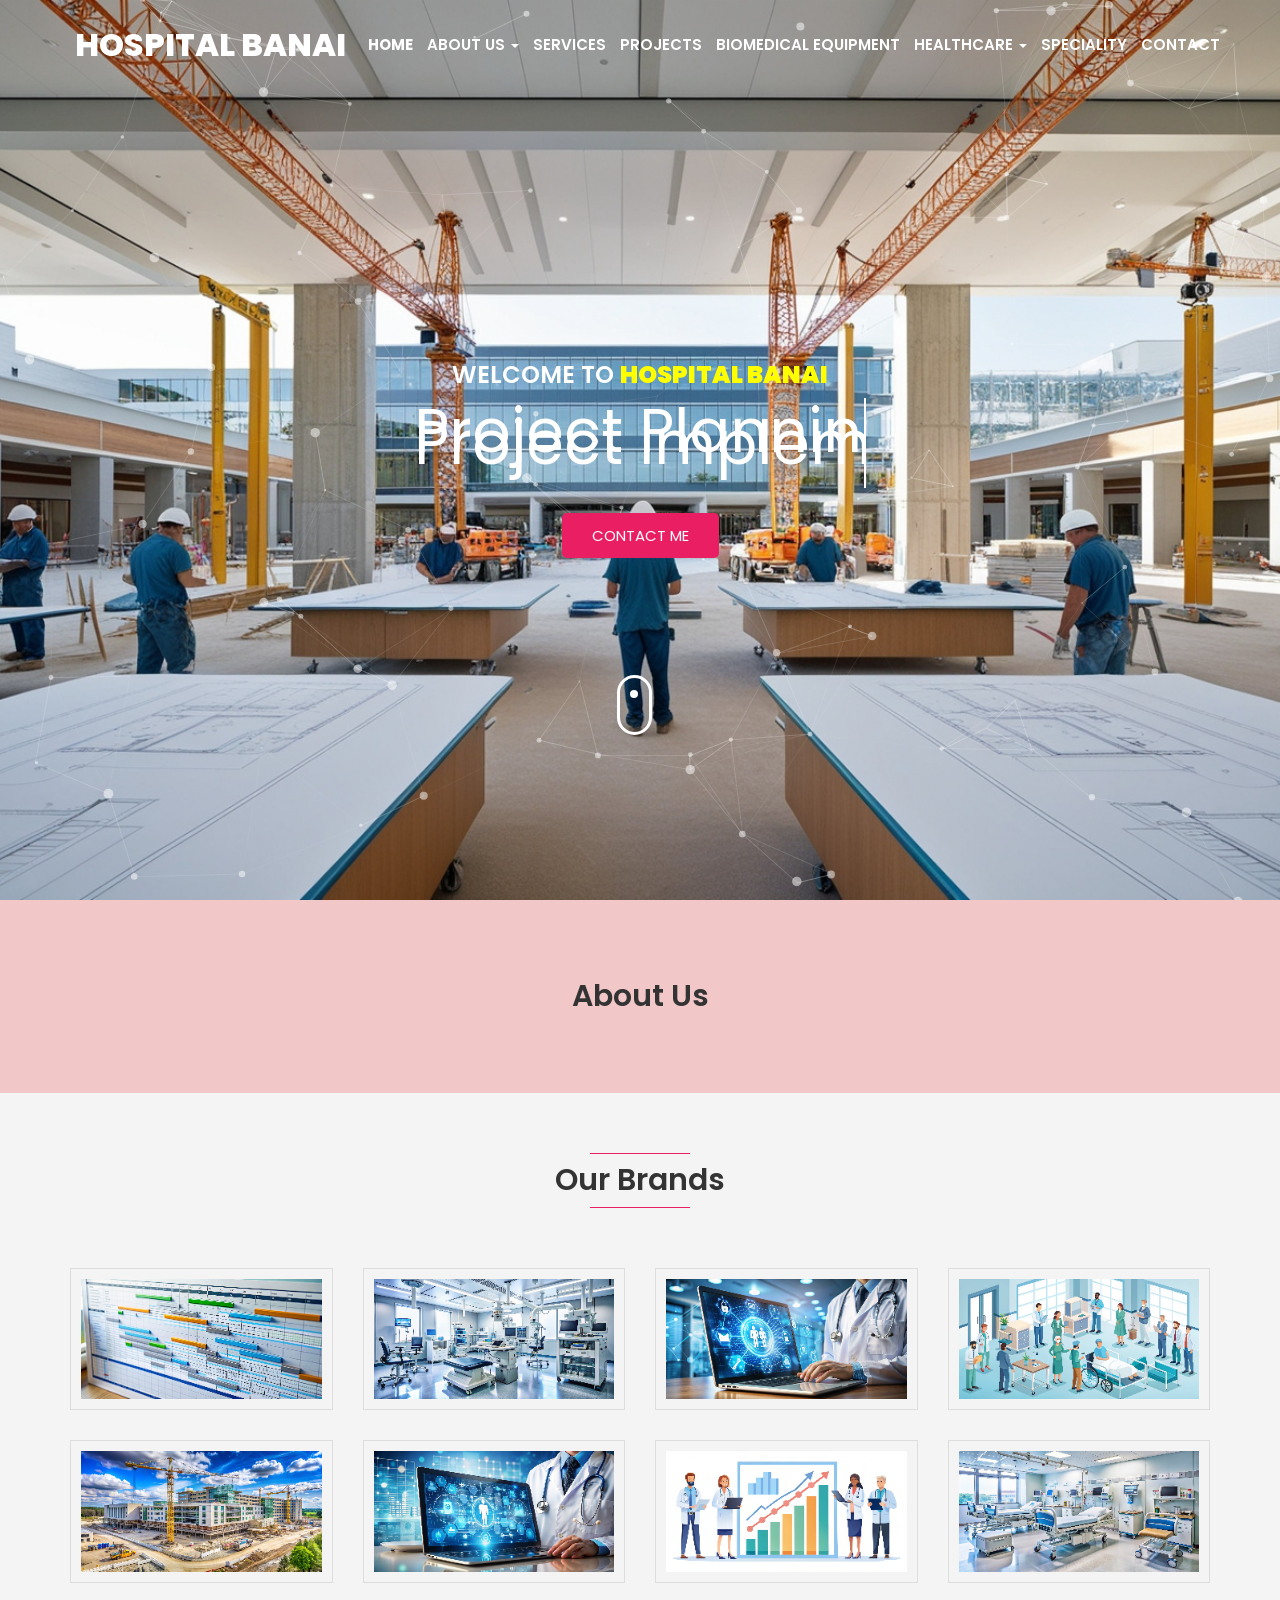
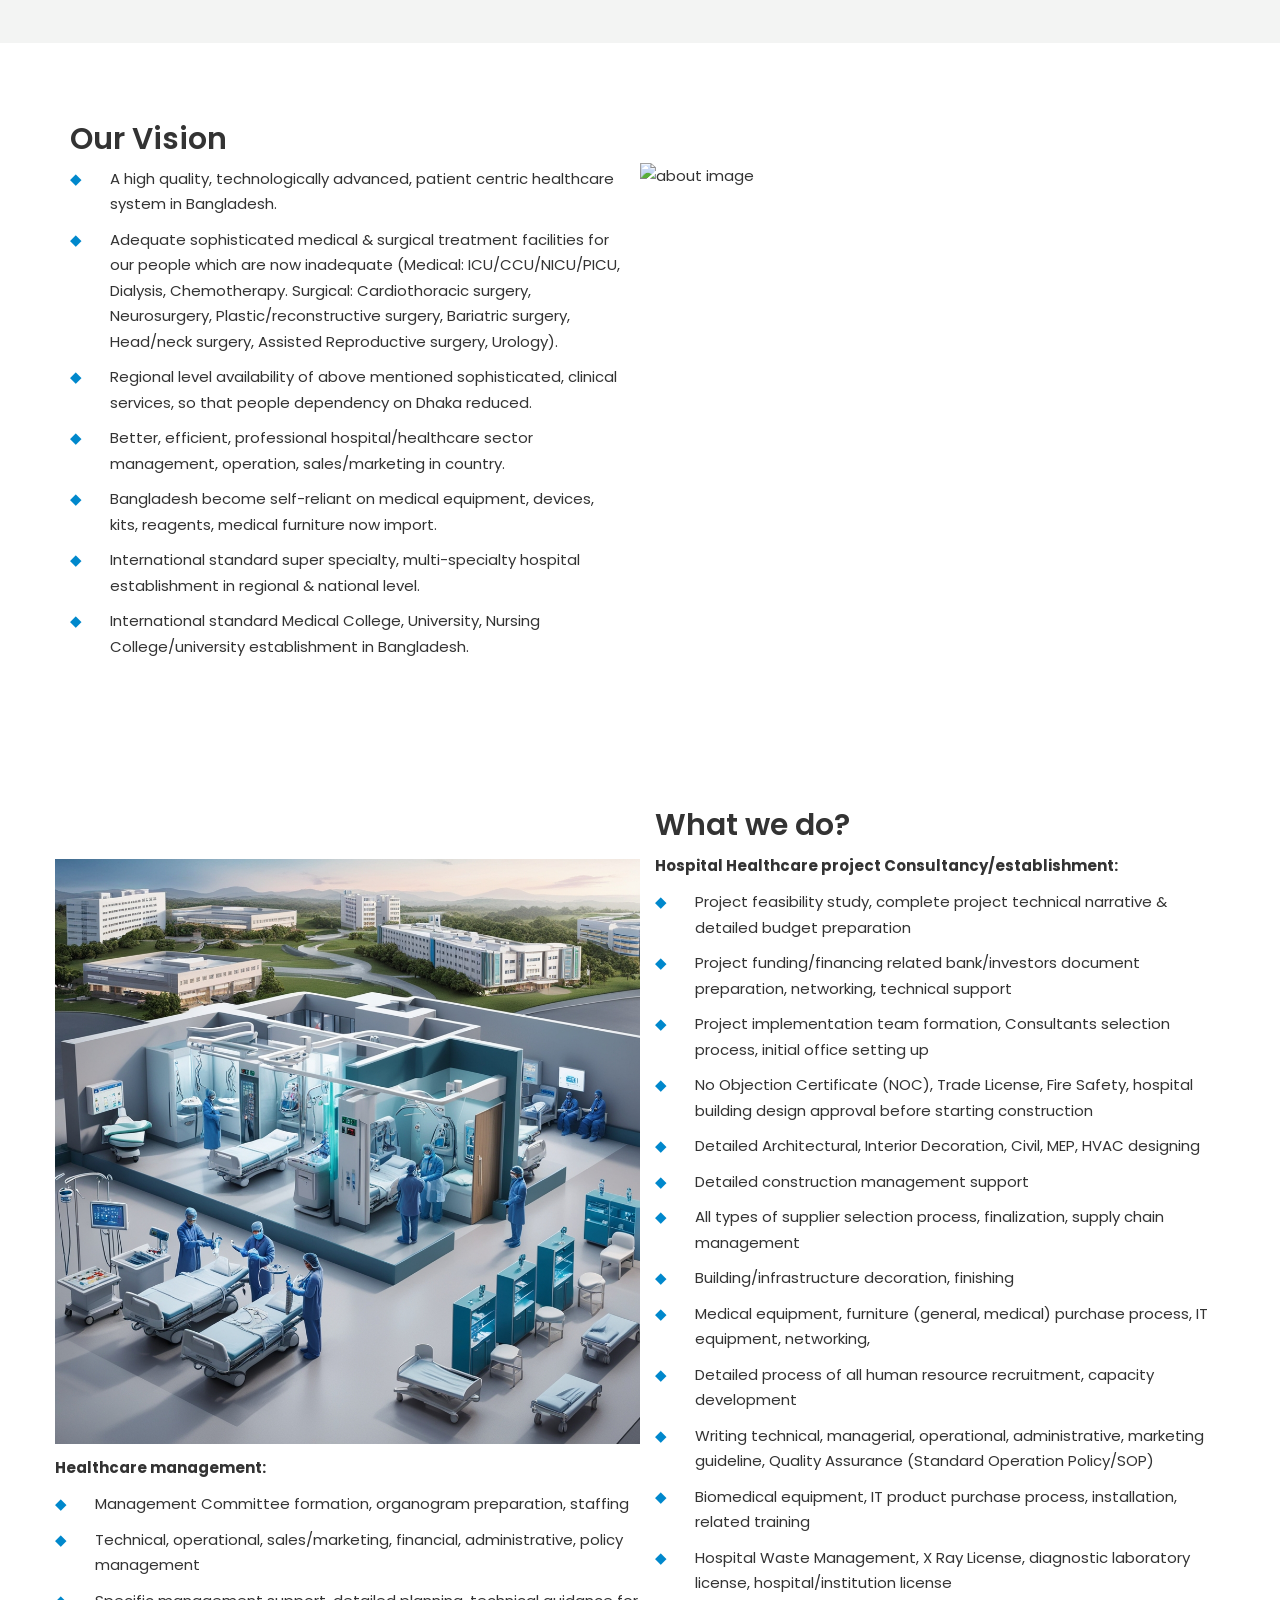
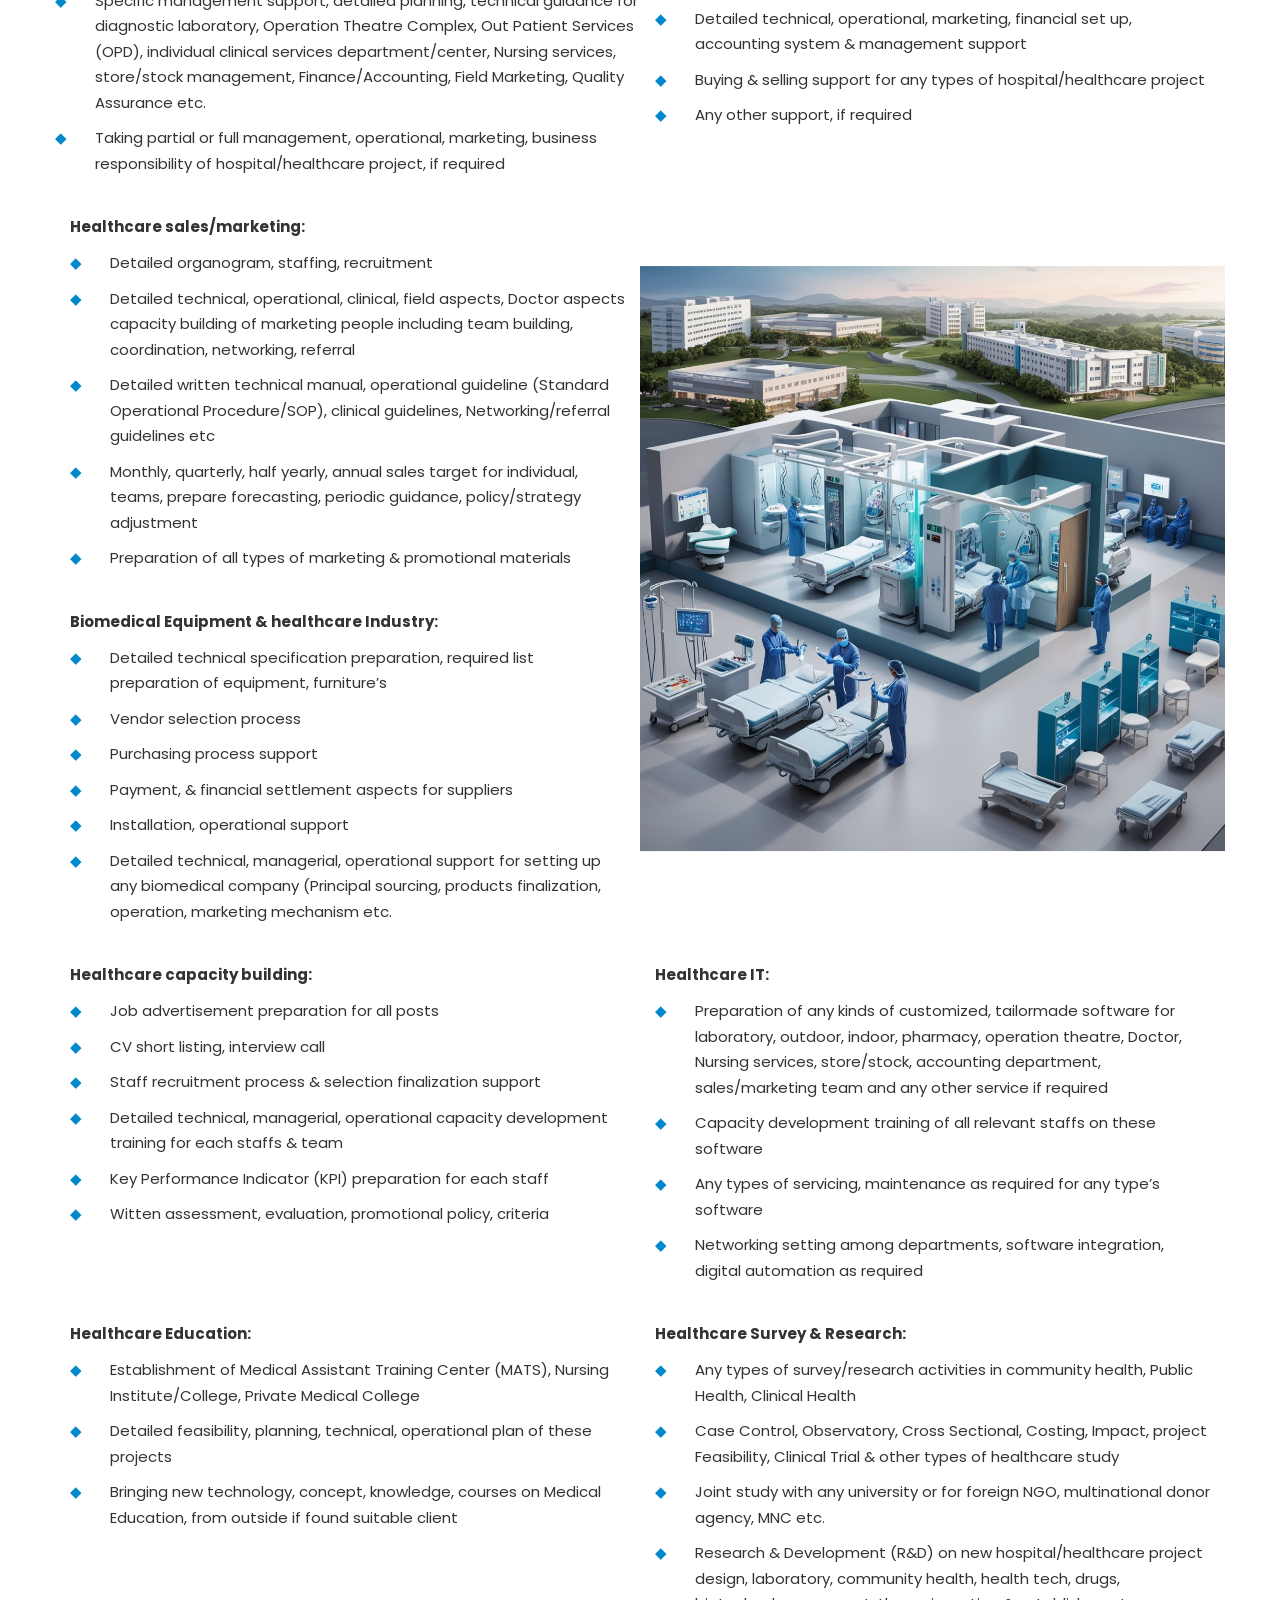
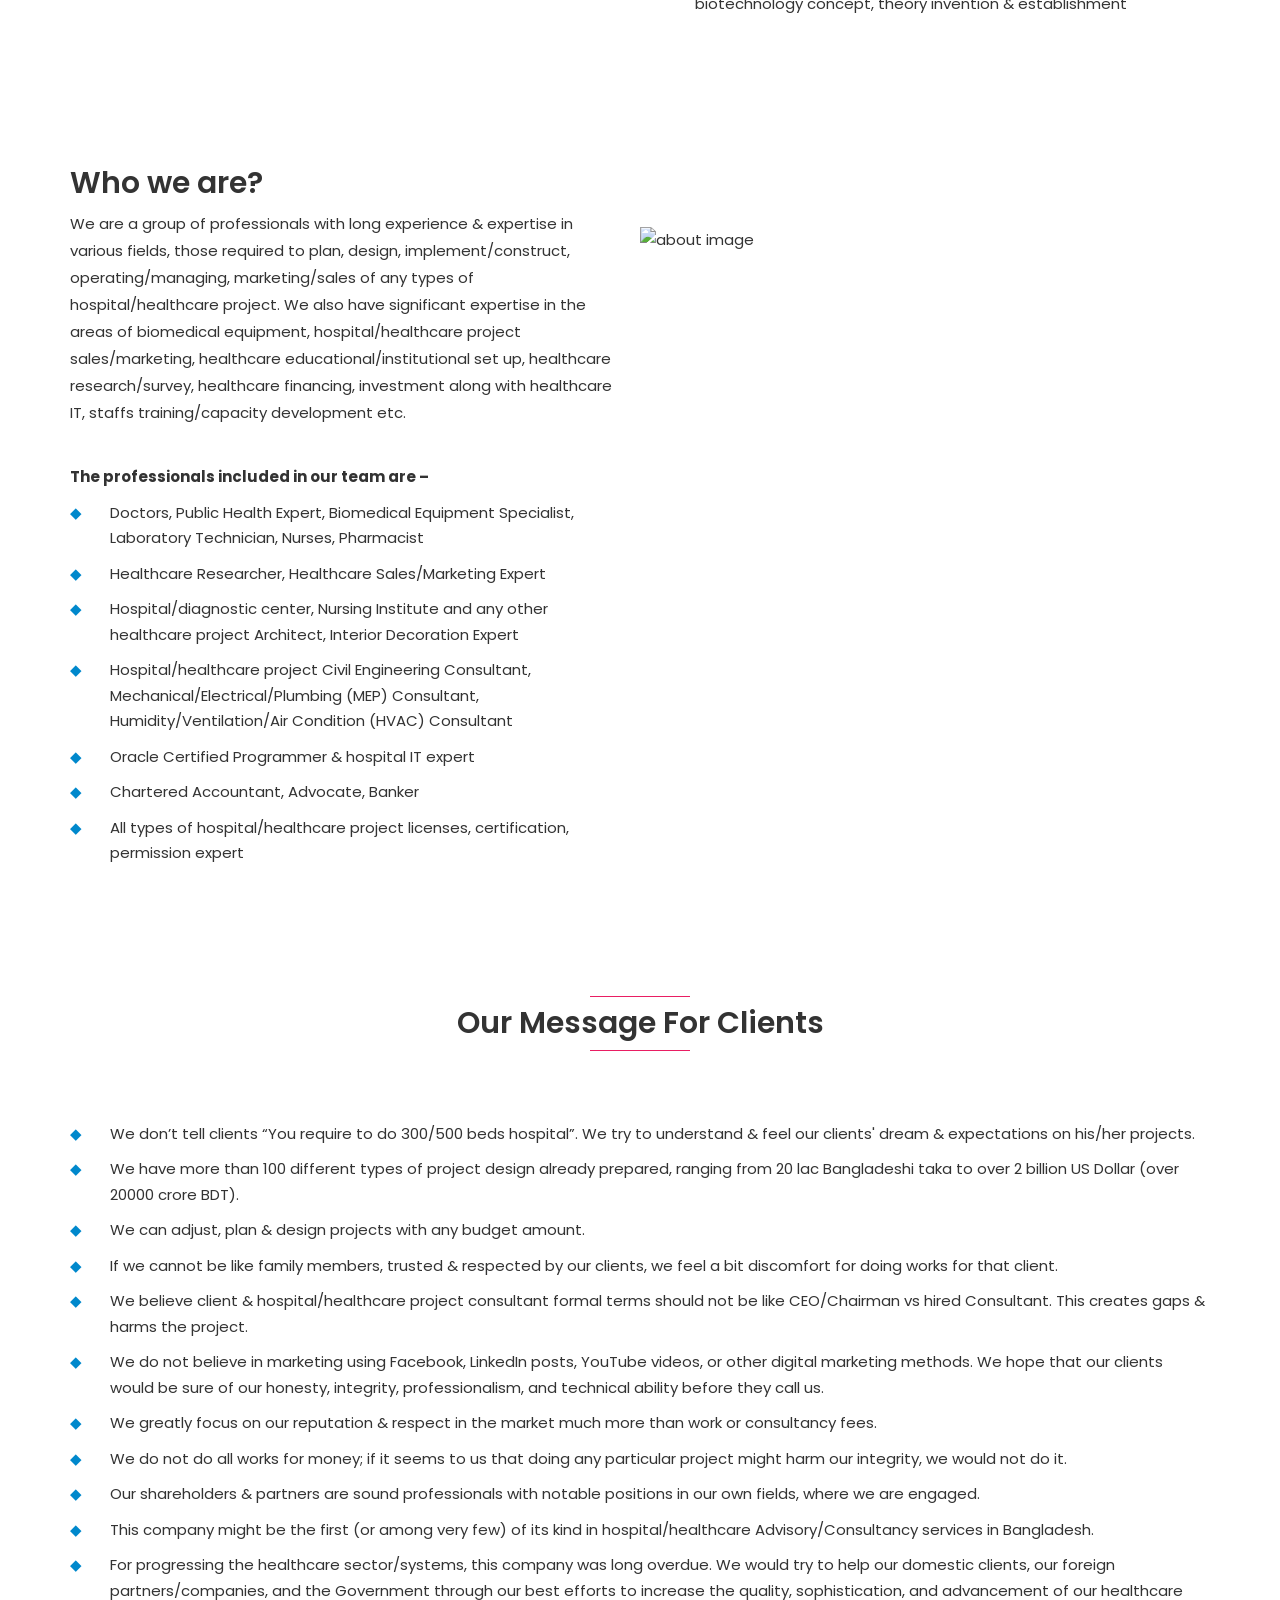
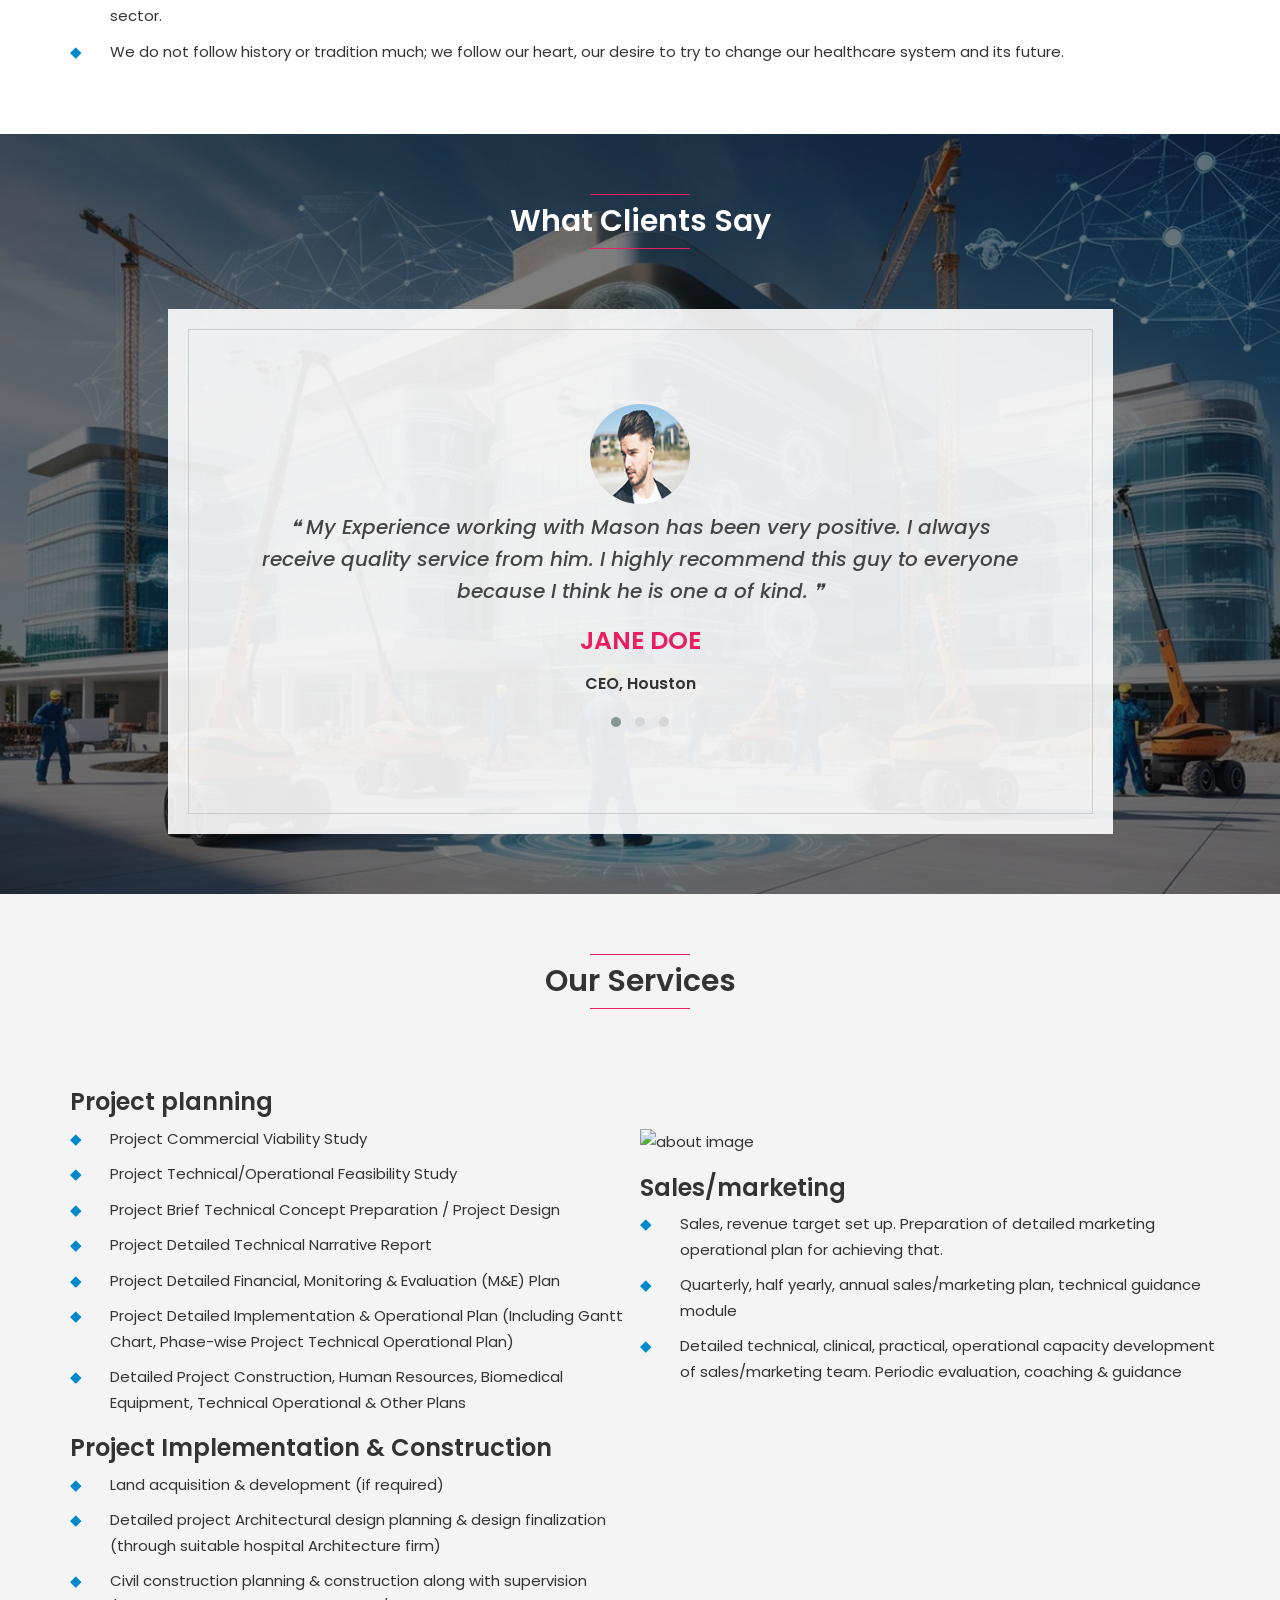
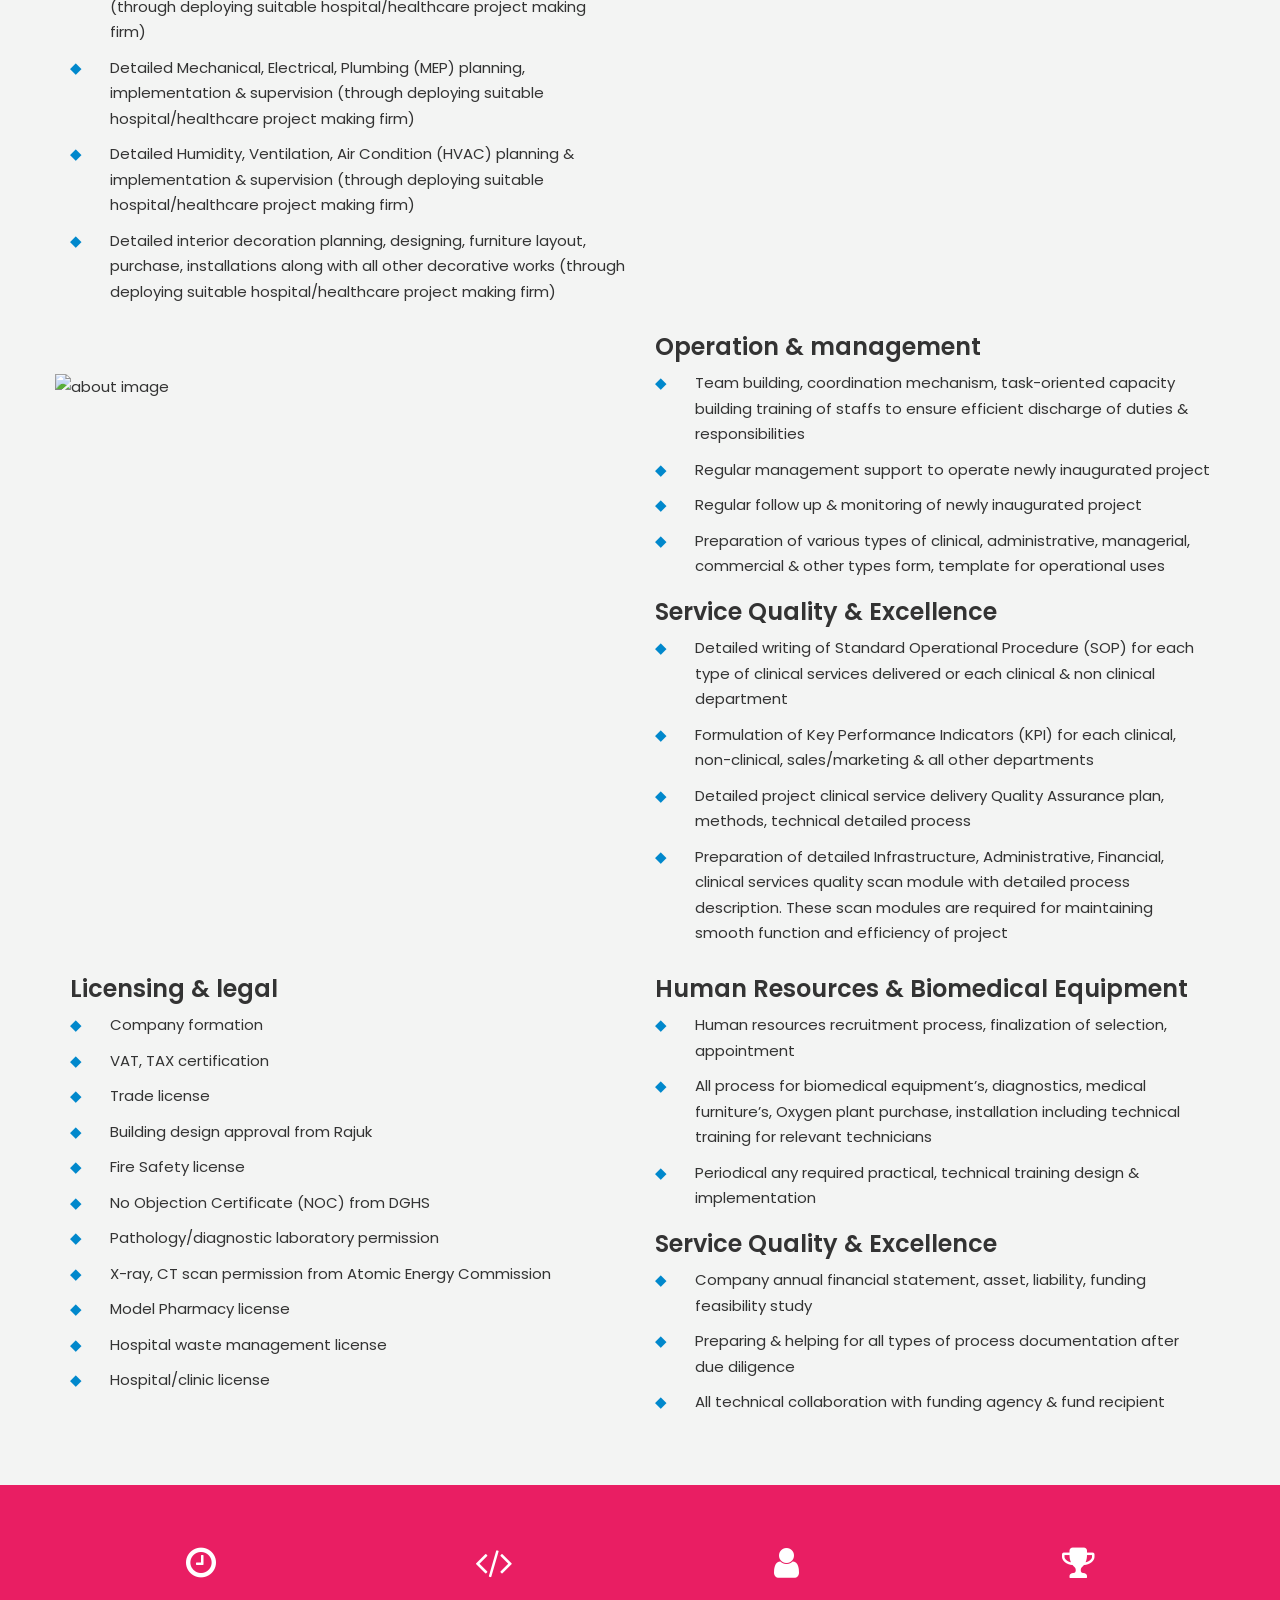
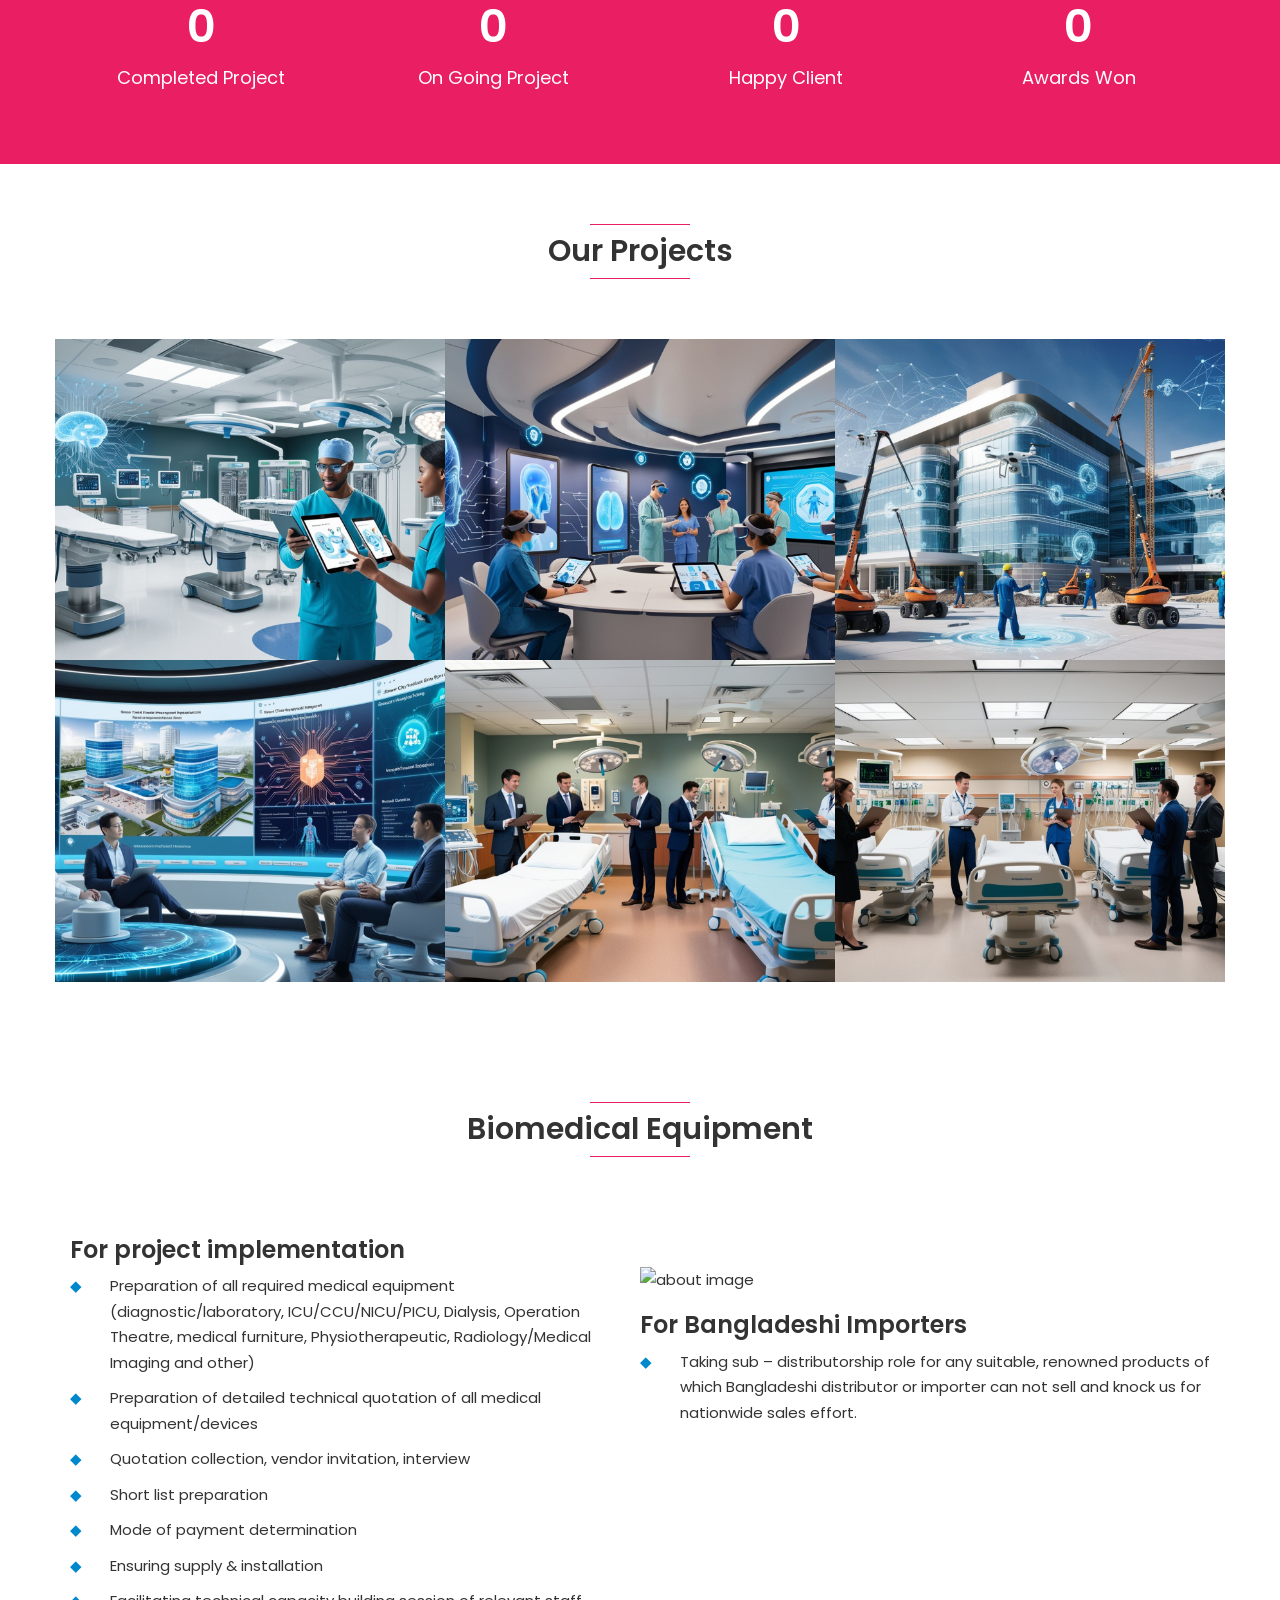
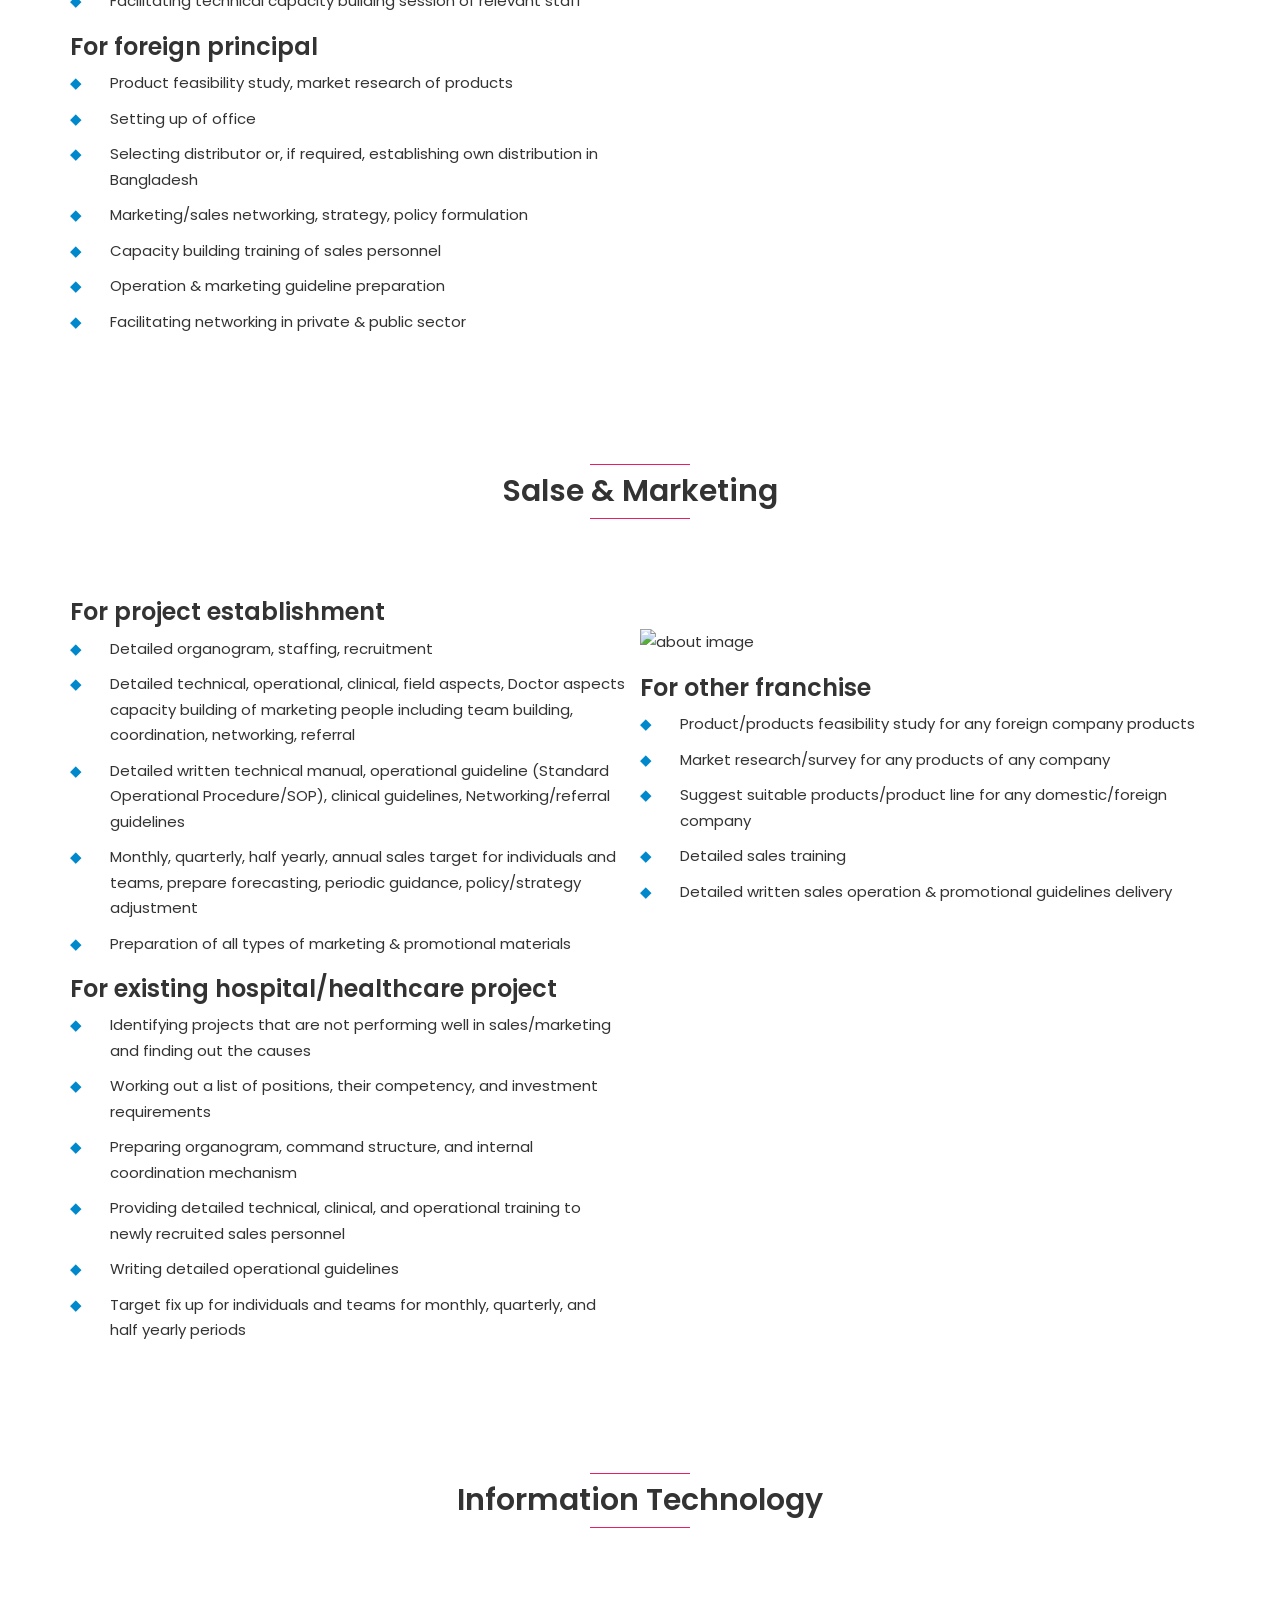
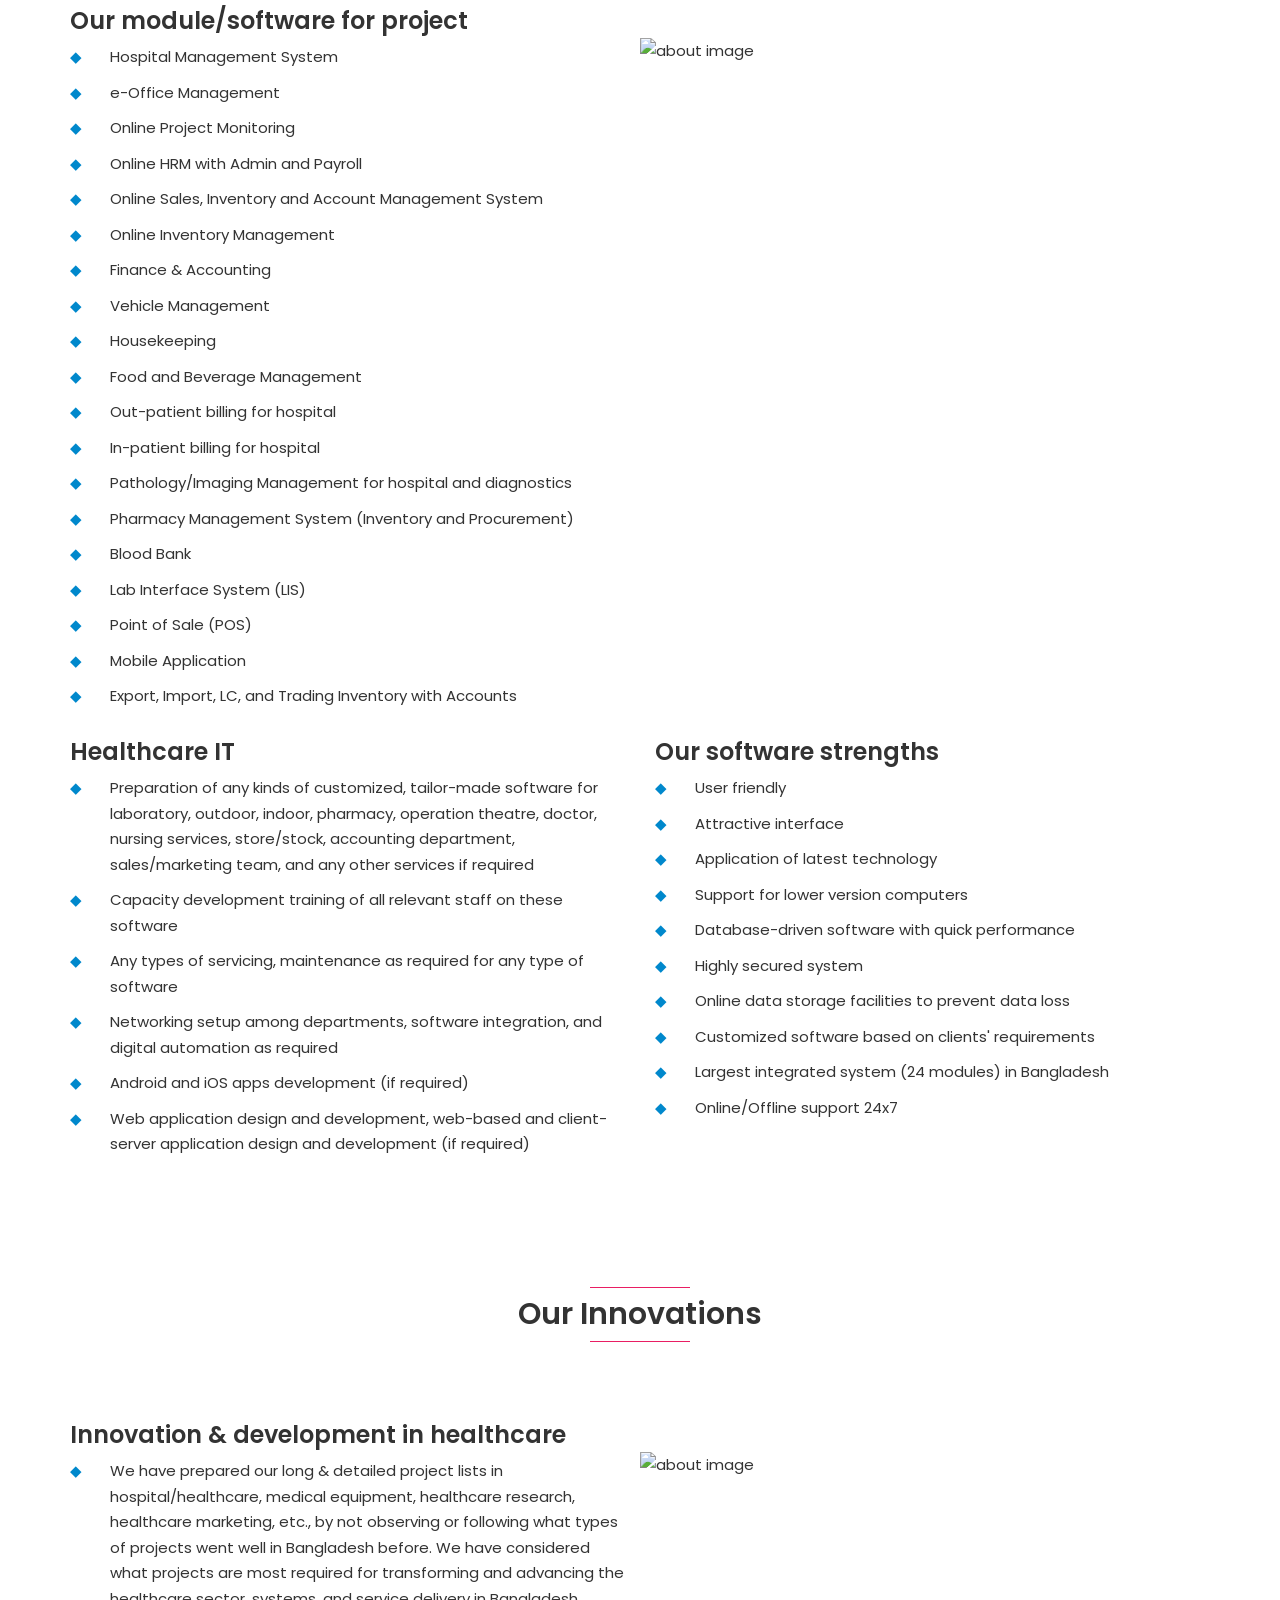
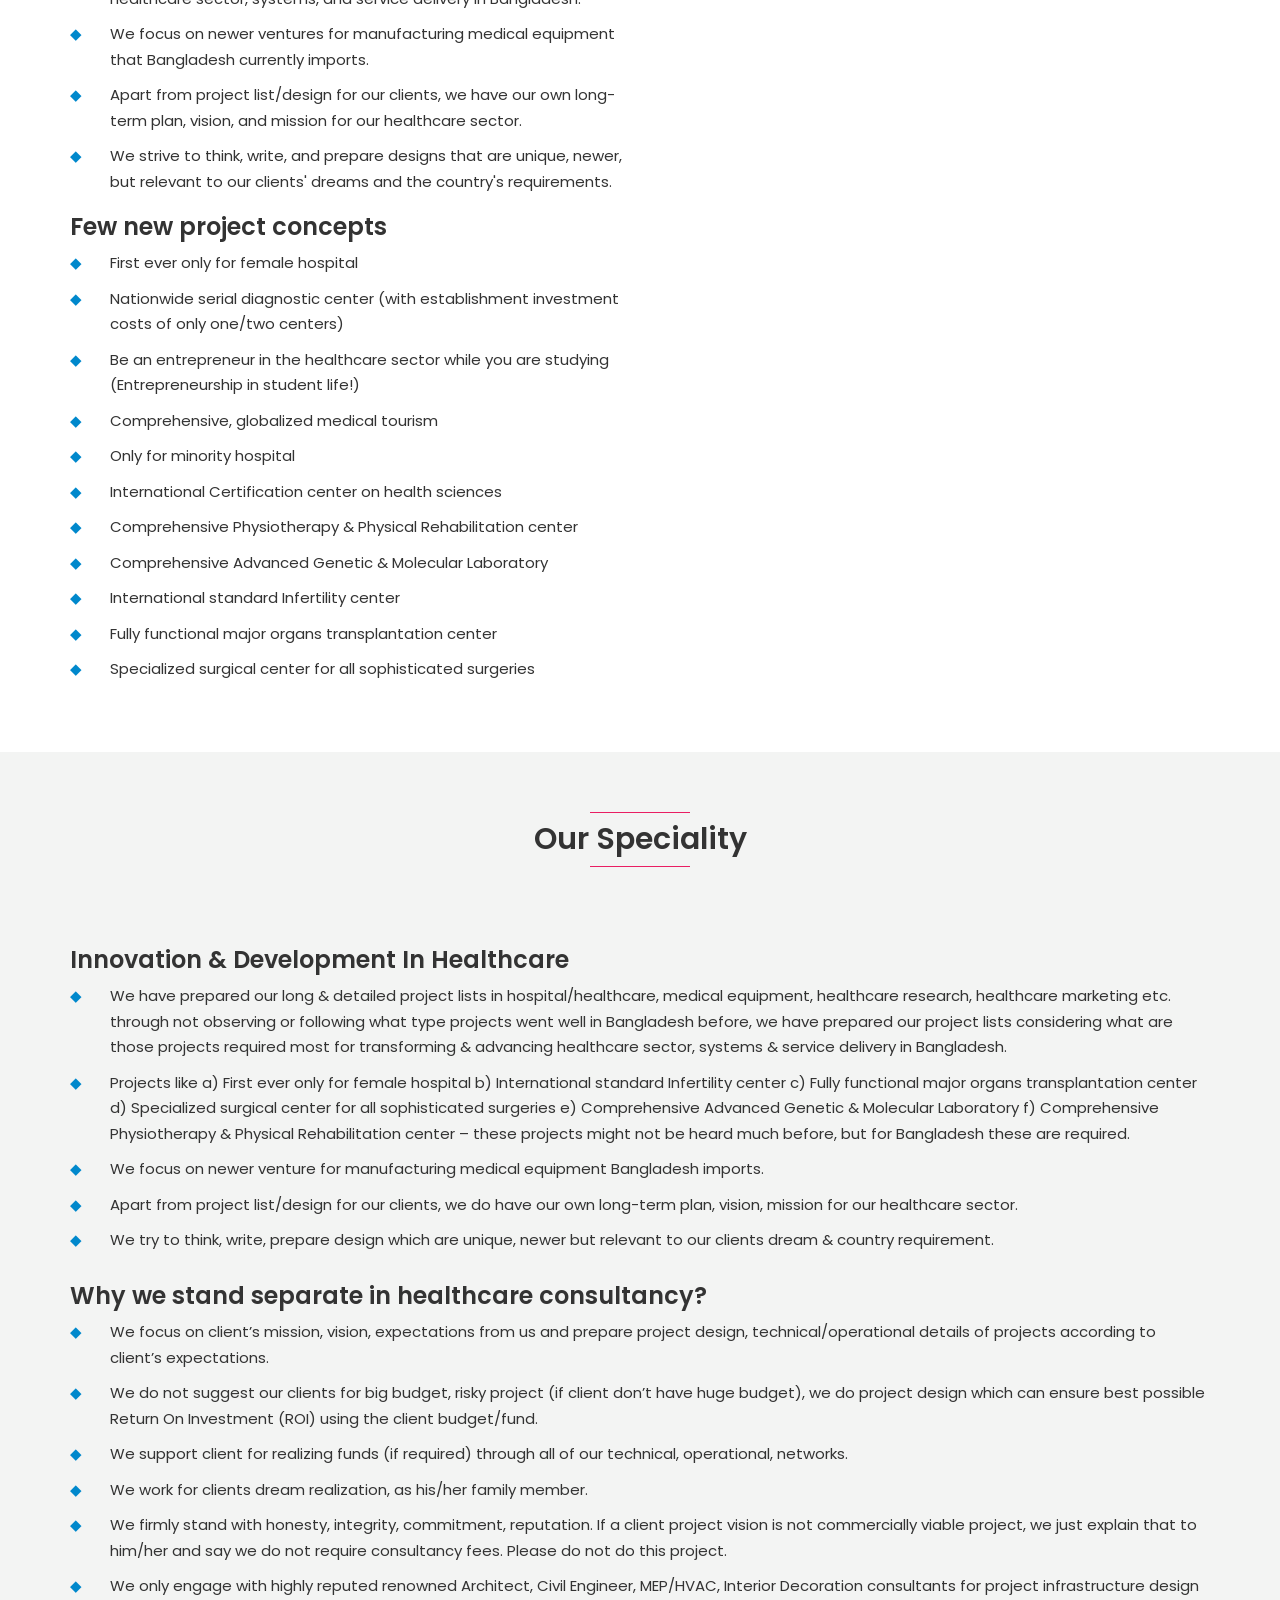
==== commit 753556bd: "eighth commit" ====
--- a/hospitalbanai/index.html
+++ b/hospitalbanai/index.html
@@ -191,13 +191,9 @@
                     <div class="main-menu">
                         <div class="navbar navbar-cus">
                             <div class="navbar-header">
-                                <a href="index.html" class="navbar-brand"><!-- style="padding: 10px;margin: 5px;" -->
-                                    <span class="logo" style="letter-spacing: 0px!important;">
-                                        Hospital Banai
-                                        <!-- <img style="width: 136px;height: 50px;"
-                                            src="./frontend-assets/images/logo/logo.png" alt="about image"> -->
-                                    </span>
-                                </a> <!--edit site name here-->
+                                <a href="index.html" class="navbar-brand">
+                                    <span class="logo" style="letter-spacing: 0px!important;">Hospital Banai</span>
+                                </a>
                                 <button type="button" class="navbar-toggle" data-toggle="collapse"
                                     data-target=".navbar-collapse">
                                     <span class="sr-only">Toggle navigation</span>
@@ -206,7 +202,6 @@
                                     <span class="icon-bar"></span>
                                 </button>
                             </div>
-
                             <div class="navbar-collapse collapse">
                                 <nav>
                                     <ul class="nav navbar-nav navbar-right">
@@ -214,61 +209,36 @@
                                         <li class="dropdown">
                                             <a class="smooth-menu dropdown-toggle" data-toggle="dropdown" href="#">About Us <span class="caret"></span></a>
                                             <ul class="dropdown-menu">
-                                                <li><a href="#mission">Our Mission</a></li>
-                                                <li><a href="#team">Our Team</a></li>
-                                                <li><a href="#history">Our History</a></li>
+                                                <li><a href="#brands">Our Brand</a></li>
+                                                <li><a href="#vision">Our Vision</a></li>
+                                                <li><a href="#what-we-do">What we do</a></li>
+                                                <li><a href="#what-we-offer">What we offer</a></li>
+                                                <li><a href="#messages">Our Message</a></li>
+                                                <li><a href="#testimonial">Testimonial</a></li>
                                             </ul>
                                         </li>
                                         <li class="dropdown">
-                                            <a class="smooth-menu dropdown-toggle" data-toggle="dropdown" href="#services">Services <span class="caret"></span></a>
-                                            <ul class="dropdown-menu">
-                                                <li><a href="#consulting">Consulting</a></li>
-                                                <li><a href="#development">Development</a></li>
-                                                <li><a href="#design">Design</a></li>
-                                            </ul>
+                                            <a class="smooth-menu" href="#services">Services</a>
                                         </li>
                                         <li class="dropdown">
-                                            <a class="smooth-menu dropdown-toggle" data-toggle="dropdown" href="#messages">Message <span class="caret"></span></a>
+                                            <a class="smooth-menu" href="#portfolio">Projects</a>
+                                        </li>
+                                        <li class="dropdown">
+                                            <a class="smooth-menu" href="#biomedical-equipment">Biomedical Equipment</a>
+                                        </li>
+                                        <li class="dropdown">
+                                            <a class="smooth-menu dropdown-toggle" data-toggle="dropdown" href="#testimonial">Healthcare <span class="caret"></span></a>
                                             <ul class="dropdown-menu">
-                                                <li><a href="#feedback">Feedback</a></li>
-                                                <li><a href="#support">Support</a></li>
+                                                <li><a href="#salse-and-marketing">Sales & Marketing</a></li>
+                                                <li><a href="#information-technology">Information Technology</a></li>
+                                                <li><a href="#innovation">Our Innovation</a></li>
                                             </ul>
                                         </li>
                                         <li><a class="smooth-menu" href="#speciality">Speciality</a></li>
-                                        <li class="dropdown">
-                                            <a class="smooth-menu dropdown-toggle" data-toggle="dropdown" href="#portfolio">Projects <span class="caret"></span></a>
-                                            <ul class="dropdown-menu">
-                                                <li><a href="#web-projects">Web Projects</a></li>
-                                                <li><a href="#mobile-projects">Mobile Projects</a></li>
-                                                <li><a href="#case-studies">Case Studies</a></li>
-                                            </ul>
-                                        </li>
-                                        <li class="dropdown">
-                                            <a class="smooth-menu dropdown-toggle" data-toggle="dropdown" href="#testimonial">Testimonial <span class="caret"></span></a>
-                                            <ul class="dropdown-menu">
-                                                <li><a href="#client-reviews">Client Reviews</a></li>
-                                                <li><a href="#success-stories">Success Stories</a></li>
-                                            </ul>
-                                        </li>
                                         <li><a class="smooth-menu" href="#contact">Contact</a></li>
                                     </ul>
                                 </nav>
                             </div>
-                            
-                            <!-- <div class="navbar-collapse collapse">
-                                <nav>
-                                    <ul class="nav navbar-nav navbar-right">
-                                        <li class="active"><a class="smooth-menu" href="#home">Home</a></li>
-                                        <li><a class="smooth-menu" href="#about">About Us</a></li>
-                                        <li><a class="smooth-menu" href="#services">Services</a></li>
-                                        <li><a class="smooth-menu" href="#messages">Message</a></li>
-                                        <li><a class="smooth-menu" href="#speciality">speciality</a></li>
-                                        <li><a class="smooth-menu" href="#portfolio">Projects</a></li>
-                                        <li><a class="smooth-menu" href="#testimonial">Testimonial</a></li>
-                                        <li><a class="smooth-menu" href="#contact">Contact</a></li>
-                                    </ul>
-                                </nav>
-                            </div> -->
                         </div>
                     </div>
                 </div>
@@ -321,6 +291,16 @@
     </div>
     <!--Banner area ends-->
 
+    <div class="about-area section-padding" style="background-color: rgb(241, 199, 199);">
+        <div class="container">
+            <div class="row">
+                <div class="col-md-12 col-xs-12 col-sm-12 col-lg-12">
+                    <h1 style="text-align: center;">About Us</h1>
+                </div>
+            </div>
+        </div>
+    </div>
+
     <!--Brand area starts-->
     <div id="brands" class="brand-area section-padding">
         <div class="container">
@@ -380,17 +360,10 @@
         </div>
     </div>
     <!--Brand area ends-->
-
-    <!--about area starts-->
-    <div class="about-area section-padding" id="about">
+    
+    <!--vision area starts-->
+    <div class="vision-area section-padding" id="vision">
         <div class="container">
-            <div class="row">
-                <div class="col-md-12 col-xs-12 col-sm-12 col-lg-12">
-                    <p class="line-one"></p>
-                    <h1 style="text-align: center;">About Us</h1>
-                    <p class="line-one"></p>
-                </div>
-            </div>
             <div class="row">
                 <div class="col-md-6 col-xs-12 col-sm-6 col-lg-6">
                     <div style="text-align: left;">
@@ -419,6 +392,13 @@
                     <img src="./frontend-assets/images/about/about.jpg"  class="img-responsive" alt="about image">
                 </div>
             </div>
+        </div>
+    </div>
+    <!--vision area ends-->
+
+    <!--what-we-do area starts-->
+    <div class="what-we-do-area section-padding" id="what-we-do">
+        <div class="container">
             <div class="row">
                 <div class="col-md-6 col-xs-12 col-sm-6 col-lg-6" style="padding: 70px 0px 0px 0px !important;">
                     <img src="./frontend-assets/images/about/about2.jpg"  class="img-responsive" alt="about image">
@@ -553,6 +533,13 @@
                     </ul>
                 </div>
             </div>
+        </div>
+    </div>
+    <!--what-we-do area ends-->
+
+    <!--what-we-offer area starts-->
+    <div class="what-we-offer-area section-padding" id="what-we-offer">
+        <div class="container">
             <div class="row">
                 <div class="col-md-6 col-xs-12 col-sm-6 col-lg-6">
                     <div style="text-align: left;">
@@ -586,156 +573,8 @@
             </div>
         </div>
     </div>
-    <!--about area ends-->
-
-    <!--Services Area Starts-->
-    <div id="services" class="services-area section-padding">
-        <div class="container">
-            <div class="row">
-                <div class="col-md-12">
-                    <div class="section-header wow fadeInDown" data-wow-delay="0.2s">
-                        <p class="line-one"></p>
-                        <h2>Our Services</h2>
-                        <p class="line-one"></p>
-                    </div>
-                </div>
-            </div>
-            <div class="row">
-                <div class="col-md-6 col-xs-12 col-sm-6 col-lg-6">
-                    <div style="text-align: left;">
-                        <h3>Project planning</h3>
-                        <p>
-                        <ul class="custom-ul">
-                            <li>Project Commercial Viability Study</li>
-                            <li>Project Technical/Operational Feasibility Study</li>
-                            <li>Project Brief Technical Concept Preparation / Project Design</li>
-                            <li>Project Detailed Technical Narrative Report</li>
-                            <li>Project Detailed Financial, Monitoring & Evaluation (M&E) Plan</li>
-                            <li>Project Detailed Implementation & Operational Plan (Including Gantt Chart, Phase-wise
-                                Project Technical Operational Plan)</li>
-                            <li>Detailed Project Construction, Human Resources, Biomedical Equipment, Technical
-                                Operational & Other Plans</li>
-                        </ul>
-                        </p>
-                        <h3>Project Implementation & Construction</h3>
-                        <p>
-                        <ul class="custom-ul">
-                            <li>Land acquisition & development (if required)</li>
-                            <li>Detailed project Architectural design planning & design finalization (through suitable
-                                hospital Architecture firm)</li>
-                            <li>Civil construction planning & construction along with supervision (through deploying
-                                suitable hospital/healthcare project making firm)</li>
-                            <li>Detailed Mechanical, Electrical, Plumbing (MEP) planning, implementation & supervision
-                                (through deploying suitable hospital/healthcare project making firm)</li>
-                            <li>Detailed Humidity, Ventilation, Air Condition (HVAC) planning & implementation &
-                                supervision (through deploying suitable hospital/healthcare project making firm)</li>
-                            <li>Detailed interior decoration planning, designing, furniture layout, purchase,
-                                installations along with all other decorative works (through deploying suitable
-                                hospital/healthcare project making firm)</li>
-                        </ul>
-                        </p>
-                    </div>
-                </div>
-                <div class="col-md-6 col-xs-12 col-sm-6 col-lg-6" style="padding: 60px 0px 0px 0px !important;">
-                    <img src="./frontend-assets/images/about/about.jpg"  class="img-responsive" alt="about image">
-                    <div style="text-align: left;">
-                        <h3>Sales/marketing</h3>
-                        <p>
-                        <ul class="custom-ul">
-                            <li>Sales, revenue target set up. Preparation of detailed marketing operational plan for
-                                achieving that.</li>
-                            <li>Quarterly, half yearly, annual sales/marketing plan, technical guidance module</li>
-                            <li>Detailed technical, clinical, practical, operational capacity development of
-                                sales/marketing team. Periodic evaluation, coaching & guidance</li>
-                        </ul>
-                        </p>
-                    </div>
-                </div>
-            </div>
-            <div class="row">
-                <div class="col-md-6 col-xs-12 col-sm-6 col-lg-6" style="padding: 60px 0px 0px 0px !important;">
-                    <img src="./frontend-assets/images/about/about.jpg"  class="img-responsive" alt="about image">
-                </div>
-                <div class="col-md-6 col-xs-12 col-sm-6 col-lg-6">
-                    <div style="text-align: left;">
-                        <h3>Operation & management</h3>
-                        <p>
-                        <ul class="custom-ul">
-                            <li>Team building, coordination mechanism, task-oriented capacity building training of
-                                staffs to ensure efficient discharge of duties & responsibilities</li>
-                            <li>Regular management support to operate newly inaugurated project</li>
-                            <li>Regular follow up & monitoring of newly inaugurated project</li>
-                            <li>Preparation of various types of clinical, administrative, managerial, commercial & other
-                                types form, template for operational uses</li>
-                        </ul>
-                        </p>
-                    </div>
-                    <div style="text-align: left;">
-                        <h3>Service Quality & Excellence</h3>
-                        <p>
-                        <ul class="custom-ul">
-                            <li>Detailed writing of Standard Operational Procedure (SOP) for each type of clinical
-                                services delivered or each clinical & non clinical department</li>
-                            <li>Formulation of Key Performance Indicators (KPI) for each clinical, non-clinical,
-                                sales/marketing & all other departments</li>
-                            <li>Detailed project clinical service delivery Quality Assurance plan, methods, technical
-                                detailed process</li>
-                            <li>Preparation of detailed Infrastructure, Administrative, Financial, clinical services
-                                quality scan module with detailed process description. These scan modules are required
-                                for maintaining smooth function and efficiency of project</li>
-                        </ul>
-                        </p>
-                    </div>
-                </div>
-            </div>
-            <div class="row">
-                <div class="col-md-6 col-xs-12 col-sm-6 col-lg-6">
-                    <div style="text-align: left;">
-                        <h3>Licensing & legal</h3>
-                        <p>
-                        <ul class="custom-ul">
-                            <li>Company formation</li>
-                            <li>VAT, TAX certification</li>
-                            <li>Trade license</li>
-                            <li>Building design approval from Rajuk</li>
-                            <li>Fire Safety license</li>
-                            <li>No Objection Certificate (NOC) from DGHS</li>
-                            <li>Pathology/diagnostic laboratory permission</li>
-                            <li>X-ray, CT scan permission from Atomic Energy Commission</li>
-                            <li>Model Pharmacy license</li>
-                            <li>Hospital waste management license</li>
-                            <li>Hospital/clinic license</li>
-                        </ul>
-                        </p>
-                    </div>
-                </div>
-                <div class="col-md-6 col-xs-12 col-sm-6 col-lg-6">
-                    <div style="text-align: left;">
-                        <h3>Human Resources & Biomedical Equipment</h3>
-                        <p>
-                        <ul class="custom-ul">
-                            <li>Human resources recruitment process, finalization of selection, appointment</li>
-                            <li>All process for biomedical equipment’s, diagnostics, medical furniture’s, Oxygen plant
-                                purchase, installation including technical training for relevant technicians</li>
-                            <li>Periodical any required practical, technical training design & implementation</li>
-                        </ul>
-                        </p>
-                    </div>
-                    <div style="text-align: left;">
-                        <h3>Service Quality & Excellence</h3>
-                        <p>
-                        <ul class="custom-ul">
-                            <li>Company annual financial statement, asset, liability, funding feasibility study</li>
-                            <li>Preparing & helping for all types of process documentation after due diligence</li>
-                            <li>All technical collaboration with funding agency & fund recipient</li>
-                        </ul>
-                        </p>
-                    </div>
-                </div>
-            </div>
-        </div>
-    </div>
-    <!--Services Area Ends-->
+    <!--what-we-offer area ends-->
+
     <!--Messages Area Starts-->
     <div id="messages" class="messages-area section-padding">
         <div class="container">
@@ -789,58 +628,217 @@
     </div>
     <!--Messages Area Ends-->
 
-
-    
-    <!--Speciality Area Starts-->
-    <div id="speciality" class="speciality-area section-padding">
+    <!--Testimonial Section Starts-->
+    <div id="testimonial" class="testimonial-area section-padding">
         <div class="container">
             <div class="row">
                 <div class="col-md-12">
                     <div class="section-header wow fadeInDown" data-wow-delay="0.2s">
                         <p class="line-one"></p>
-                        <h2>Our Speciality</h2>
-                        <p class="line-one"></p>
-                    </div>
-                </div>
-            </div>
-            <div class="row">
-                <div class="col-md-12 col-xs-12 col-sm-12 col-lg-12">
-                    <div style="text-align: left;">
-                        <h3>Innovation & Development In Healthcare</h3>
-                        <p>
-                            <ul class="custom-ul">
-                                <li>We have prepared our long & detailed project lists in hospital/healthcare, medical equipment, healthcare research, healthcare marketing etc. through not observing or following what type projects went well in Bangladesh before, we have prepared our project lists considering what are those projects required most for transforming & advancing healthcare sector, systems & service delivery in Bangladesh.</li>
-                                <li>Projects like a) First ever only for female hospital b) International standard Infertility center c) Fully functional major organs transplantation center d) Specialized surgical center for all sophisticated surgeries e) Comprehensive Advanced Genetic & Molecular Laboratory f) Comprehensive Physiotherapy & Physical Rehabilitation center – these projects might not be heard much before, but for Bangladesh these are required.</li>
-                                <li>We focus on newer venture for manufacturing medical equipment Bangladesh imports.</li>
-                                <li>Apart from project list/design for our clients, we do have our own long-term plan, vision, mission for our healthcare sector.</li>
-                                <li>We try to think, write, prepare design which are unique, newer but relevant to our clients dream & country requirement.</li>
-                            </ul>
-                        </p>
-                    </div>
-                </div>
-                <div class="col-md-12 col-xs-12 col-sm-12 col-lg-12">
-                    <div style="text-align: left;">
-                        <h3>Why we stand separate in healthcare consultancy?</h3>
-                        <p>
-                            <ul class="custom-ul">
-                                <li>We focus on client’s mission, vision, expectations from us and prepare project design, technical/operational details of projects according to client’s expectations.</li>
-                                <li>We do not suggest our clients for big budget, risky project (if client don’t have huge budget), we do project design which can ensure best possible Return On Investment (ROI) using the client budget/fund.</li>
-                                <li>We support client for realizing funds (if required) through all of our technical, operational, networks.</li>
-                                <li>We work for clients dream realization, as his/her family member.</li>
-                                <li>We firmly stand with honesty, integrity, commitment, reputation. If a client project vision is not commercially viable project, we just explain that to him/her and say we do not require consultancy fees. Please do not do this project.</li>
-                                <li>We only engage with highly reputed renowned Architect, Civil Engineer, MEP/HVAC, Interior Decoration consultants for project infrastructure design & construction.</li>
-                                <li>We only engage with renowned international brands/companies or leading & renowned domestic medical equipment, devices and related products supplier.</li>
-                                <li>We take full responsibility not only for making hospital/healthcare project but also all types of training, coaching, technical/operational/managerial support/guidance for that project if required.</li>
-                                <li>We provide maximum amount of staff capacity development, system/process support to our client’s company staffs, so that they can take responsibility & operate the project successfully.</li>
-                            </ul>
-                        </p>
-                    </div>
-                </div>
-            </div>
-        </div>
-    </div>
-    <!--Speciality Area Ends-->
-
+                        <h2>What Clients Say</h2>
+                        <p class="line-one"></p>
+                    </div>
+                </div>
+            </div>
+            <div class="row">
+                <div class="col-md-10 col-md-offset-1">
+                    <div class="review-area">
+                        <div id="testimonial-carousel" class="owl-carousel owl-theme">
+                            <div class="single-testi text-center item">
+                                <div class="testi-img">
+                                    <img src="./frontend-assets/images/testimonial/testi-1.jpg" alt="testimonial image">
+                                
+                                </div>
+                                <div class="block-quote">
+                                    <p>My Experience working with Mason has been very positive. I always receive quality
+                                        service from him. I highly recommend this guy to everyone because I think he is
+                                        one a of kind.</p> <!--edit here-->
+                                    <h2>Jane Doe</h2> <!--edit here-->
+                                    <h3>CEO, Houston</h3> <!--edit here-->
+                                </div>
+                            </div>
+                            <div class="single-testi text-center item">
+                                <div class="testi-img">
+                                    <img src="./frontend-assets/images/testimonial/testi-2.jpg" alt="testimonial image">
+                                
+                                </div>
+                                <div class="block-quote">
+                                    <p>My Experience working with Mason has been very positive. I always receive quality
+                                        service from him. I highly recommend this guy to everyone because I think he is
+                                        one a of kind.</p> <!--edit here-->
+                                    <h2>Michelle Jones</h2> <!--edit here-->
+                                    <h3>GM, Motorolla</h3> <!--edit here-->
+                                </div>
+                            </div>
+                            <div class="single-testi text-center item">
+                                <div class="testi-img">
+                                    <img src="./frontend-assets/images/testimonial/testi-3.jpg" alt="testimonial image">
+                                
+                                </div>
+                                <div class="block-quote">
+                                    <p>My Experience working with Mason has been very positive. I always receive quality
+                                        service from him. I highly recommend this guy to everyone because I think he is
+                                        one a of kind.</p> <!--edit here-->
+                                    <h2>James Franco</h2> <!--edit here-->
+                                    <h3>CEO, Madison</h3> <!--edit here-->
+                                </div>
+                            </div>
+                        </div>
+                    </div>
+                </div>
+            </div>
+        </div>
+    </div>
+    <!--Testimonial Section Ends-->
+
+    <!--Services Area Starts-->
+    <div id="services" class="services-area section-padding">
+        <div class="container">
+            <div class="row">
+                <div class="col-md-12">
+                    <div class="section-header wow fadeInDown" data-wow-delay="0.2s">
+                        <p class="line-one"></p>
+                        <h2>Our Services</h2>
+                        <p class="line-one"></p>
+                    </div>
+                </div>
+            </div>
+            <div class="row">
+                <div class="col-md-6 col-xs-12 col-sm-6 col-lg-6">
+                    <div style="text-align: left;">
+                        <h3>Project planning</h3>
+                        <p>
+                        <ul class="custom-ul">
+                            <li>Project Commercial Viability Study</li>
+                            <li>Project Technical/Operational Feasibility Study</li>
+                            <li>Project Brief Technical Concept Preparation / Project Design</li>
+                            <li>Project Detailed Technical Narrative Report</li>
+                            <li>Project Detailed Financial, Monitoring & Evaluation (M&E) Plan</li>
+                            <li>Project Detailed Implementation & Operational Plan (Including Gantt Chart, Phase-wise
+                                Project Technical Operational Plan)</li>
+                            <li>Detailed Project Construction, Human Resources, Biomedical Equipment, Technical
+                                Operational & Other Plans</li>
+                        </ul>
+                        </p>
+                        <h3>Project Implementation & Construction</h3>
+                        <p>
+                        <ul class="custom-ul">
+                            <li>Land acquisition & development (if required)</li>
+                            <li>Detailed project Architectural design planning & design finalization (through suitable
+                                hospital Architecture firm)</li>
+                            <li>Civil construction planning & construction along with supervision (through deploying
+                                suitable hospital/healthcare project making firm)</li>
+                            <li>Detailed Mechanical, Electrical, Plumbing (MEP) planning, implementation & supervision
+                                (through deploying suitable hospital/healthcare project making firm)</li>
+                            <li>Detailed Humidity, Ventilation, Air Condition (HVAC) planning & implementation &
+                                supervision (through deploying suitable hospital/healthcare project making firm)</li>
+                            <li>Detailed interior decoration planning, designing, furniture layout, purchase,
+                                installations along with all other decorative works (through deploying suitable
+                                hospital/healthcare project making firm)</li>
+                        </ul>
+                        </p>
+                    </div>
+                </div>
+                <div class="col-md-6 col-xs-12 col-sm-6 col-lg-6" style="padding: 60px 0px 0px 0px !important;">
+                    <img src="./frontend-assets/images/about/about.jpg"  class="img-responsive" alt="about image">
+                    <div style="text-align: left;">
+                        <h3>Sales/marketing</h3>
+                        <p>
+                        <ul class="custom-ul">
+                            <li>Sales, revenue target set up. Preparation of detailed marketing operational plan for
+                                achieving that.</li>
+                            <li>Quarterly, half yearly, annual sales/marketing plan, technical guidance module</li>
+                            <li>Detailed technical, clinical, practical, operational capacity development of
+                                sales/marketing team. Periodic evaluation, coaching & guidance</li>
+                        </ul>
+                        </p>
+                    </div>
+                </div>
+            </div>
+            <div class="row">
+                <div class="col-md-6 col-xs-12 col-sm-6 col-lg-6" style="padding: 60px 0px 0px 0px !important;">
+                    <img src="./frontend-assets/images/about/about.jpg"  class="img-responsive" alt="about image">
+                </div>
+                <div class="col-md-6 col-xs-12 col-sm-6 col-lg-6">
+                    <div style="text-align: left;">
+                        <h3>Operation & management</h3>
+                        <p>
+                        <ul class="custom-ul">
+                            <li>Team building, coordination mechanism, task-oriented capacity building training of
+                                staffs to ensure efficient discharge of duties & responsibilities</li>
+                            <li>Regular management support to operate newly inaugurated project</li>
+                            <li>Regular follow up & monitoring of newly inaugurated project</li>
+                            <li>Preparation of various types of clinical, administrative, managerial, commercial & other
+                                types form, template for operational uses</li>
+                        </ul>
+                        </p>
+                    </div>
+                    <div style="text-align: left;">
+                        <h3>Service Quality & Excellence</h3>
+                        <p>
+                        <ul class="custom-ul">
+                            <li>Detailed writing of Standard Operational Procedure (SOP) for each type of clinical
+                                services delivered or each clinical & non clinical department</li>
+                            <li>Formulation of Key Performance Indicators (KPI) for each clinical, non-clinical,
+                                sales/marketing & all other departments</li>
+                            <li>Detailed project clinical service delivery Quality Assurance plan, methods, technical
+                                detailed process</li>
+                            <li>Preparation of detailed Infrastructure, Administrative, Financial, clinical services
+                                quality scan module with detailed process description. These scan modules are required
+                                for maintaining smooth function and efficiency of project</li>
+                        </ul>
+                        </p>
+                    </div>
+                </div>
+            </div>
+            <div class="row">
+                <div class="col-md-6 col-xs-12 col-sm-6 col-lg-6">
+                    <div style="text-align: left;">
+                        <h3>Licensing & legal</h3>
+                        <p>
+                        <ul class="custom-ul">
+                            <li>Company formation</li>
+                            <li>VAT, TAX certification</li>
+                            <li>Trade license</li>
+                            <li>Building design approval from Rajuk</li>
+                            <li>Fire Safety license</li>
+                            <li>No Objection Certificate (NOC) from DGHS</li>
+                            <li>Pathology/diagnostic laboratory permission</li>
+                            <li>X-ray, CT scan permission from Atomic Energy Commission</li>
+                            <li>Model Pharmacy license</li>
+                            <li>Hospital waste management license</li>
+                            <li>Hospital/clinic license</li>
+                        </ul>
+                        </p>
+                    </div>
+                </div>
+                <div class="col-md-6 col-xs-12 col-sm-6 col-lg-6">
+                    <div style="text-align: left;">
+                        <h3>Human Resources & Biomedical Equipment</h3>
+                        <p>
+                        <ul class="custom-ul">
+                            <li>Human resources recruitment process, finalization of selection, appointment</li>
+                            <li>All process for biomedical equipment’s, diagnostics, medical furniture’s, Oxygen plant
+                                purchase, installation including technical training for relevant technicians</li>
+                            <li>Periodical any required practical, technical training design & implementation</li>
+                        </ul>
+                        </p>
+                    </div>
+                    <div style="text-align: left;">
+                        <h3>Service Quality & Excellence</h3>
+                        <p>
+                        <ul class="custom-ul">
+                            <li>Company annual financial statement, asset, liability, funding feasibility study</li>
+                            <li>Preparing & helping for all types of process documentation after due diligence</li>
+                            <li>All technical collaboration with funding agency & fund recipient</li>
+                        </ul>
+                        </p>
+                    </div>
+                </div>
+            </div>
+        </div>
+    </div>
+    <!--Services Area Ends-->
 
     <!--number area starts-->
     <div class="number-area section-padding">
@@ -877,11 +875,9 @@
             </div>
         </div>
     </div>
-
     <!--number area ends-->
 
     <!--Portfolio Area Starts-->
-
     <div id="portfolio" class="portfolio-area section-padding">
         <div class="container">
             <div class="row">
@@ -893,11 +889,8 @@
                     </div>
                 </div>
             </div>
-
-            <div class="row">
-
+            <div class="row">
                 <div class="portfolio-items">
-
                     <div class="col-md-4 col-sm-6 col-xs-12 no-pad">
                         <div id="inline-popups" class="port-box">
                             <a href="#test-popup" data-effect="mfp-zoom-out">
@@ -1228,74 +1221,334 @@
 
         </div>
     </div>
-
-
     <!--Portfolio Area Ends-->
 
-    <!--Testimonial Section Starts-->
-
-    <div id="testimonial" class="testimonial-area section-padding">
+
+    <!--biomedical-equipment Area Starts-->
+    <div id="biomedical-equipment" class="biomedical-equipment-area section-padding">
         <div class="container">
             <div class="row">
                 <div class="col-md-12">
                     <div class="section-header wow fadeInDown" data-wow-delay="0.2s">
                         <p class="line-one"></p>
-                        <h2>What Clients Say</h2>
-                        <p class="line-one"></p>
-                    </div>
-                </div>
-            </div>
-            <div class="row">
-                <div class="col-md-10 col-md-offset-1">
-                    <div class="review-area">
-                        <div id="testimonial-carousel" class="owl-carousel owl-theme">
-                            <div class="single-testi text-center item">
-                                <div class="testi-img">
-                                    <img src="./frontend-assets/images/testimonial/testi-1.jpg" alt="testimonial image">
-                                
-                                </div>
-                                <div class="block-quote">
-                                    <p>My Experience working with Mason has been very positive. I always receive quality
-                                        service from him. I highly recommend this guy to everyone because I think he is
-                                        one a of kind.</p> <!--edit here-->
-                                    <h2>Jane Doe</h2> <!--edit here-->
-                                    <h3>CEO, Houston</h3> <!--edit here-->
-                                </div>
-                            </div>
-                            <div class="single-testi text-center item">
-                                <div class="testi-img">
-                                    <img src="./frontend-assets/images/testimonial/testi-2.jpg" alt="testimonial image">
-                                
-                                </div>
-                                <div class="block-quote">
-                                    <p>My Experience working with Mason has been very positive. I always receive quality
-                                        service from him. I highly recommend this guy to everyone because I think he is
-                                        one a of kind.</p> <!--edit here-->
-                                    <h2>Michelle Jones</h2> <!--edit here-->
-                                    <h3>GM, Motorolla</h3> <!--edit here-->
-                                </div>
-                            </div>
-                            <div class="single-testi text-center item">
-                                <div class="testi-img">
-                                    <img src="./frontend-assets/images/testimonial/testi-3.jpg" alt="testimonial image">
-                                
-                                </div>
-                                <div class="block-quote">
-                                    <p>My Experience working with Mason has been very positive. I always receive quality
-                                        service from him. I highly recommend this guy to everyone because I think he is
-                                        one a of kind.</p> <!--edit here-->
-                                    <h2>James Franco</h2> <!--edit here-->
-                                    <h3>CEO, Madison</h3> <!--edit here-->
-                                </div>
-                            </div>
-                        </div>
-                    </div>
-                </div>
-            </div>
-        </div>
-    </div>
-
-    <!--Testimonial Section Ends-->
+                        <h2>Biomedical Equipment</h2>
+                        <p class="line-one"></p>
+                    </div>
+                </div>
+            </div>
+            <div class="row">
+                <div class="col-md-6 col-xs-12 col-sm-6 col-lg-6">
+                    <div style="text-align: left;">
+                        <h3>For project implementation</h3>
+                        <p>
+                            <ul class="custom-ul">
+                                <li>Preparation of all required medical equipment (diagnostic/laboratory, ICU/CCU/NICU/PICU, Dialysis, Operation Theatre, medical furniture, Physiotherapeutic, Radiology/Medical Imaging and other)</li>
+                                <li>Preparation of detailed technical quotation of all medical equipment/devices</li>
+                                <li>Quotation collection, vendor invitation, interview</li>
+                                <li>Short list preparation</li>
+                                <li>Mode of payment determination</li>
+                                <li>Ensuring supply & installation</li>
+                                <li>Facilitating technical capacity building session of relevant staff</li>
+                            </ul>
+                        </p>
+                    </div>
+                    <div style="text-align: left;">
+                        <h3>For foreign principal</h3>
+                        <p>
+                            <ul class="custom-ul">
+                                <li>Product feasibility study, market research of products</li>
+                                <li>Setting up of office</li>
+                                <li>Selecting distributor or, if required, establishing own distribution in Bangladesh</li>
+                                <li>Marketing/sales networking, strategy, policy formulation</li>
+                                <li>Capacity building training of sales personnel</li>
+                                <li>Operation & marketing guideline preparation</li>
+                                <li>Facilitating networking in private & public sector</li>
+                            </ul>
+                        </p>
+                    </div>
+                </div>
+                <div class="col-md-6 col-xs-12 col-sm-6 col-lg-6" style="padding: 50px 0px 0px 0px !important;">
+                    <img src="./frontend-assets/images/about/about.jpg"  class="img-responsive" alt="about image">
+                    <div style="text-align: left;">
+                        <h3>For Bangladeshi Importers</h3>
+                        <p>
+                            <ul class="custom-ul">
+                                <li>Taking sub – distributorship role for any suitable, renowned products of which Bangladeshi distributor or importer can not sell and knock us for nationwide sales effort.</li>
+                            </ul>
+                        </p>
+                    </div>
+                </div>
+                <!-- <div class="col-md-12 col-xs-12 col-sm-12 col-lg-12">
+                    
+                </div> -->
+            </div>
+        </div>
+    </div>
+    <!--Speciality Area Ends-->
+
+
+    <!--salse-and-marketing Area Starts-->
+    <div id="salse-and-marketing" class="salse-and-marketing-area section-padding">
+        <div class="container">
+            <div class="row">
+                <div class="col-md-12">
+                    <div class="section-header wow fadeInDown" data-wow-delay="0.2s">
+                        <p class="line-one"></p>
+                        <h2>Salse & Marketing</h2>
+                        <p class="line-one"></p>
+                    </div>
+                </div>
+            </div>
+            <div class="row">
+                <div class="col-md-6 col-xs-12 col-sm-6 col-lg-6">
+                    <div style="text-align: left;">
+                        <h3>For project establishment</h3>
+                        <p>
+                            <ul class="custom-ul">
+                                <li>Detailed organogram, staffing, recruitment</li>
+                                <li>Detailed technical, operational, clinical, field aspects, Doctor aspects capacity building of marketing people including team building, coordination, networking, referral</li>
+                                <li>Detailed written technical manual, operational guideline (Standard Operational Procedure/SOP), clinical guidelines, Networking/referral guidelines</li>
+                                <li>Monthly, quarterly, half yearly, annual sales target for individuals and teams, prepare forecasting, periodic guidance, policy/strategy adjustment</li>
+                                <li>Preparation of all types of marketing & promotional materials</li>
+                            </ul>
+                        </p>
+                    </div>
+                    <div style="text-align: left;">
+                        <h3>For existing hospital/healthcare project</h3>
+                        <p>
+                            <ul class="custom-ul">
+                                <li>Identifying projects that are not performing well in sales/marketing and finding out the causes</li>
+                                <li>Working out a list of positions, their competency, and investment requirements</li>
+                                <li>Preparing organogram, command structure, and internal coordination mechanism</li>
+                                <li>Providing detailed technical, clinical, and operational training to newly recruited sales personnel</li>
+                                <li>Writing detailed operational guidelines</li>
+                                <li>Target fix up for individuals and teams for monthly, quarterly, and half yearly periods</li>
+                            </ul>
+                        </p>
+                    </div>
+                </div>
+                <div class="col-md-6 col-xs-12 col-sm-6 col-lg-6" style="padding: 50px 0px 0px 0px !important;">
+                    <img src="./frontend-assets/images/about/about.jpg"  class="img-responsive" alt="about image">
+                    <div style="text-align: left;">
+                        <h3>For other franchise</h3>
+                        <p>
+                            <ul class="custom-ul">
+                                <li>Product/products feasibility study for any foreign company products</li>
+                                <li>Market research/survey for any products of any company</li>
+                                <li>Suggest suitable products/product line for any domestic/foreign company</li>
+                                <li>Detailed sales training</li>
+                                <li>Detailed written sales operation & promotional guidelines delivery</li>
+                            </ul>
+                        </p>
+                    </div>
+                </div>
+                <!-- <div class="col-md-12 col-xs-12 col-sm-12 col-lg-12">
+                    
+                </div> -->
+            </div>
+        </div>
+    </div>
+    <!--salse-and-marketing Area Ends-->
+
+
+    <!--information-technology Area Starts-->
+    <div id="information-technology" class="information-technology-area section-padding">
+        <div class="container">
+            <div class="row">
+                <div class="col-md-12">
+                    <div class="section-header wow fadeInDown" data-wow-delay="0.2s">
+                        <p class="line-one"></p>
+                        <h2>Information Technology</h2>
+                        <p class="line-one"></p>
+                    </div>
+                </div>
+            </div>
+            <div class="row">
+                <div class="col-md-6 col-xs-12 col-sm-6 col-lg-6">
+                    <div style="text-align: left;">
+                        <h3>Our module/software for project</h3>
+                        <p>
+                            <ul class="custom-ul">
+                                <li>Hospital Management System</li>
+                                <li>e-Office Management</li>
+                                <li>Online Project Monitoring</li>
+                                <li>Online HRM with Admin and Payroll</li>
+                                <li>Online Sales, Inventory and Account Management System</li>
+                                <li>Online Inventory Management</li>
+                                <li>Finance & Accounting</li>
+                                <li>Vehicle Management</li>
+                                <li>Housekeeping</li>
+                                <li>Food and Beverage Management</li>
+                                <li>Out-patient billing for hospital</li>
+                                <li>In-patient billing for hospital</li>
+                                <li>Pathology/Imaging Management for hospital and diagnostics</li>
+                                <li>Pharmacy Management System (Inventory and Procurement)</li>
+                                <li>Blood Bank</li>
+                                <li>Lab Interface System (LIS)</li>
+                                <li>Point of Sale (POS)</li>
+                                <li>Mobile Application</li>
+                                <li>Export, Import, LC, and Trading Inventory with Accounts</li>
+                            </ul>
+                        </p>
+                    </div>
+                </div>
+                <div class="col-md-6 col-xs-12 col-sm-6 col-lg-6" style="padding: 50px 0px 0px 0px !important;">
+                    <img src="./frontend-assets/images/about/about.jpg"  class="img-responsive" alt="about image">
+                </div>
+            </div>
+            <div class="row">
+                <div class="col-md-6 col-xs-12 col-sm-6 col-lg-6">
+                    <div style="text-align: left;">
+                        <h3>Healthcare IT</h3>
+                        <p>
+                            <ul class="custom-ul">
+                                <li>Preparation of any kinds of customized, tailor-made software for laboratory, outdoor, indoor, pharmacy, operation theatre, doctor, nursing services, store/stock, accounting department, sales/marketing team, and any other services if required</li>
+                                <li>Capacity development training of all relevant staff on these software</li>
+                                <li>Any types of servicing, maintenance as required for any type of software</li>
+                                <li>Networking setup among departments, software integration, and digital automation as required</li>
+                                <li>Android and iOS apps development (if required)</li>
+                                <li>Web application design and development, web-based and client-server application design and development (if required)</li>
+                            </ul>
+                        </p>
+                    </div>
+                </div>
+                <div class="col-md-6 col-xs-12 col-sm-6 col-lg-6">
+                    <div style="text-align: left;">
+                        <h3>Our software strengths</h3>
+                        <p>
+                            <ul class="custom-ul">
+                                <li>User friendly</li>
+                                <li>Attractive interface</li>
+                                <li>Application of latest technology</li>
+                                <li>Support for lower version computers</li>
+                                <li>Database-driven software with quick performance</li>
+                                <li>Highly secured system</li>
+                                <li>Online data storage facilities to prevent data loss</li>
+                                <li>Customized software based on clients' requirements</li>
+                                <li>Largest integrated system (24 modules) in Bangladesh</li>
+                                <li>Online/Offline support 24x7</li>
+                            </ul>
+                        </p>
+                    </div>
+                </div>
+            </div>
+        </div>
+    </div>
+    <!--information-technology Area Ends-->
+
+
+    <!--innovation Area Starts-->
+    <div id="innovation" class="innovation-area section-padding">
+        <div class="container">
+            <div class="row">
+                <div class="col-md-12">
+                    <div class="section-header wow fadeInDown" data-wow-delay="0.2s">
+                        <p class="line-one"></p>
+                        <h2>Our Innovations</h2>
+                        <p class="line-one"></p>
+                    </div>
+                </div>
+            </div>
+            <div class="row">
+                <div class="col-md-6 col-xs-12 col-sm-6 col-lg-6">
+                    <div style="text-align: left;">
+                        <h3>Innovation & development in healthcare</h3>
+                        <p>
+                            <ul class="custom-ul">
+                                <li>We have prepared our long & detailed project lists in hospital/healthcare, medical equipment, healthcare research, healthcare marketing, etc., by not observing or following what types of projects went well in Bangladesh before. We have considered what projects are most required for transforming and advancing the healthcare sector, systems, and service delivery in Bangladesh.</li>
+                                <li>We focus on newer ventures for manufacturing medical equipment that Bangladesh currently imports.</li>
+                                <li>Apart from project list/design for our clients, we have our own long-term plan, vision, and mission for our healthcare sector.</li>
+                                <li>We strive to think, write, and prepare designs that are unique, newer, but relevant to our clients' dreams and the country's requirements.</li>
+                            </ul>
+                        </p>
+                    </div>
+                    <div style="text-align: left;">
+                        <h3>Few new project concepts</h3>
+                        <p>
+                            <ul class="custom-ul">
+                                <li>First ever only for female hospital</li>
+                                <li>Nationwide serial diagnostic center (with establishment investment costs of only one/two centers)</li>
+                                <li>Be an entrepreneur in the healthcare sector while you are studying (Entrepreneurship in student life!)</li>
+                                <li>Comprehensive, globalized medical tourism</li>
+                                <li>Only for minority hospital</li>
+                                <li>International Certification center on health sciences</li>
+                                <li>Comprehensive Physiotherapy & Physical Rehabilitation center</li>
+                                <li>Comprehensive Advanced Genetic & Molecular Laboratory</li>
+                                <li>International standard Infertility center</li>
+                                <li>Fully functional major organs transplantation center</li>
+                                <li>Specialized surgical center for all sophisticated surgeries</li>
+                            </ul>
+                        </p>
+                    </div>
+                </div>
+                <div class="col-md-6 col-xs-12 col-sm-6 col-lg-6" style="padding: 50px 0px 0px 0px !important;">
+                    <img src="./frontend-assets/images/about/about.jpg"  class="img-responsive" alt="about image">
+                </div>
+            </div>
+        </div>
+    </div>
+    <!--innovation Area Ends-->
+
+
+
+    <!--Speciality Area Starts-->
+    <div id="speciality" class="speciality-area section-padding">
+        <div class="container">
+            <div class="row">
+                <div class="col-md-12">
+                    <div class="section-header wow fadeInDown" data-wow-delay="0.2s">
+                        <p class="line-one"></p>
+                        <h2>Our Speciality</h2>
+                        <p class="line-one"></p>
+                    </div>
+                </div>
+            </div>
+            <div class="row">
+                <div class="col-md-12 col-xs-12 col-sm-12 col-lg-12">
+                    <div style="text-align: left;">
+                        <h3>Innovation & Development In Healthcare</h3>
+                        <p>
+                            <ul class="custom-ul">
+                                <li>We have prepared our long & detailed project lists in hospital/healthcare, medical equipment, healthcare research, healthcare marketing etc. through not observing or following what type projects went well in Bangladesh before, we have prepared our project lists considering what are those projects required most for transforming & advancing healthcare sector, systems & service delivery in Bangladesh.</li>
+                                <li>Projects like a) First ever only for female hospital b) International standard Infertility center c) Fully functional major organs transplantation center d) Specialized surgical center for all sophisticated surgeries e) Comprehensive Advanced Genetic & Molecular Laboratory f) Comprehensive Physiotherapy & Physical Rehabilitation center – these projects might not be heard much before, but for Bangladesh these are required.</li>
+                                <li>We focus on newer venture for manufacturing medical equipment Bangladesh imports.</li>
+                                <li>Apart from project list/design for our clients, we do have our own long-term plan, vision, mission for our healthcare sector.</li>
+                                <li>We try to think, write, prepare design which are unique, newer but relevant to our clients dream & country requirement.</li>
+                            </ul>
+                        </p>
+                    </div>
+                </div>
+                <div class="col-md-12 col-xs-12 col-sm-12 col-lg-12">
+                    <div style="text-align: left;">
+                        <h3>Why we stand separate in healthcare consultancy?</h3>
+                        <p>
+                            <ul class="custom-ul">
+                                <li>We focus on client’s mission, vision, expectations from us and prepare project design, technical/operational details of projects according to client’s expectations.</li>
+                                <li>We do not suggest our clients for big budget, risky project (if client don’t have huge budget), we do project design which can ensure best possible Return On Investment (ROI) using the client budget/fund.</li>
+                                <li>We support client for realizing funds (if required) through all of our technical, operational, networks.</li>
+                                <li>We work for clients dream realization, as his/her family member.</li>
+                                <li>We firmly stand with honesty, integrity, commitment, reputation. If a client project vision is not commercially viable project, we just explain that to him/her and say we do not require consultancy fees. Please do not do this project.</li>
+                                <li>We only engage with highly reputed renowned Architect, Civil Engineer, MEP/HVAC, Interior Decoration consultants for project infrastructure design & construction.</li>
+                                <li>We only engage with renowned international brands/companies or leading & renowned domestic medical equipment, devices and related products supplier.</li>
+                                <li>We take full responsibility not only for making hospital/healthcare project but also all types of training, coaching, technical/operational/managerial support/guidance for that project if required.</li>
+                                <li>We provide maximum amount of staff capacity development, system/process support to our client’s company staffs, so that they can take responsibility & operate the project successfully.</li>
+                            </ul>
+                        </p>
+                    </div>
+                </div>
+            </div>
+        </div>
+    </div>
+    <!--Speciality Area Ends-->
+
+
+
+
+ 
+
+
+
+ 
 
     <!--contact area starts-->
 
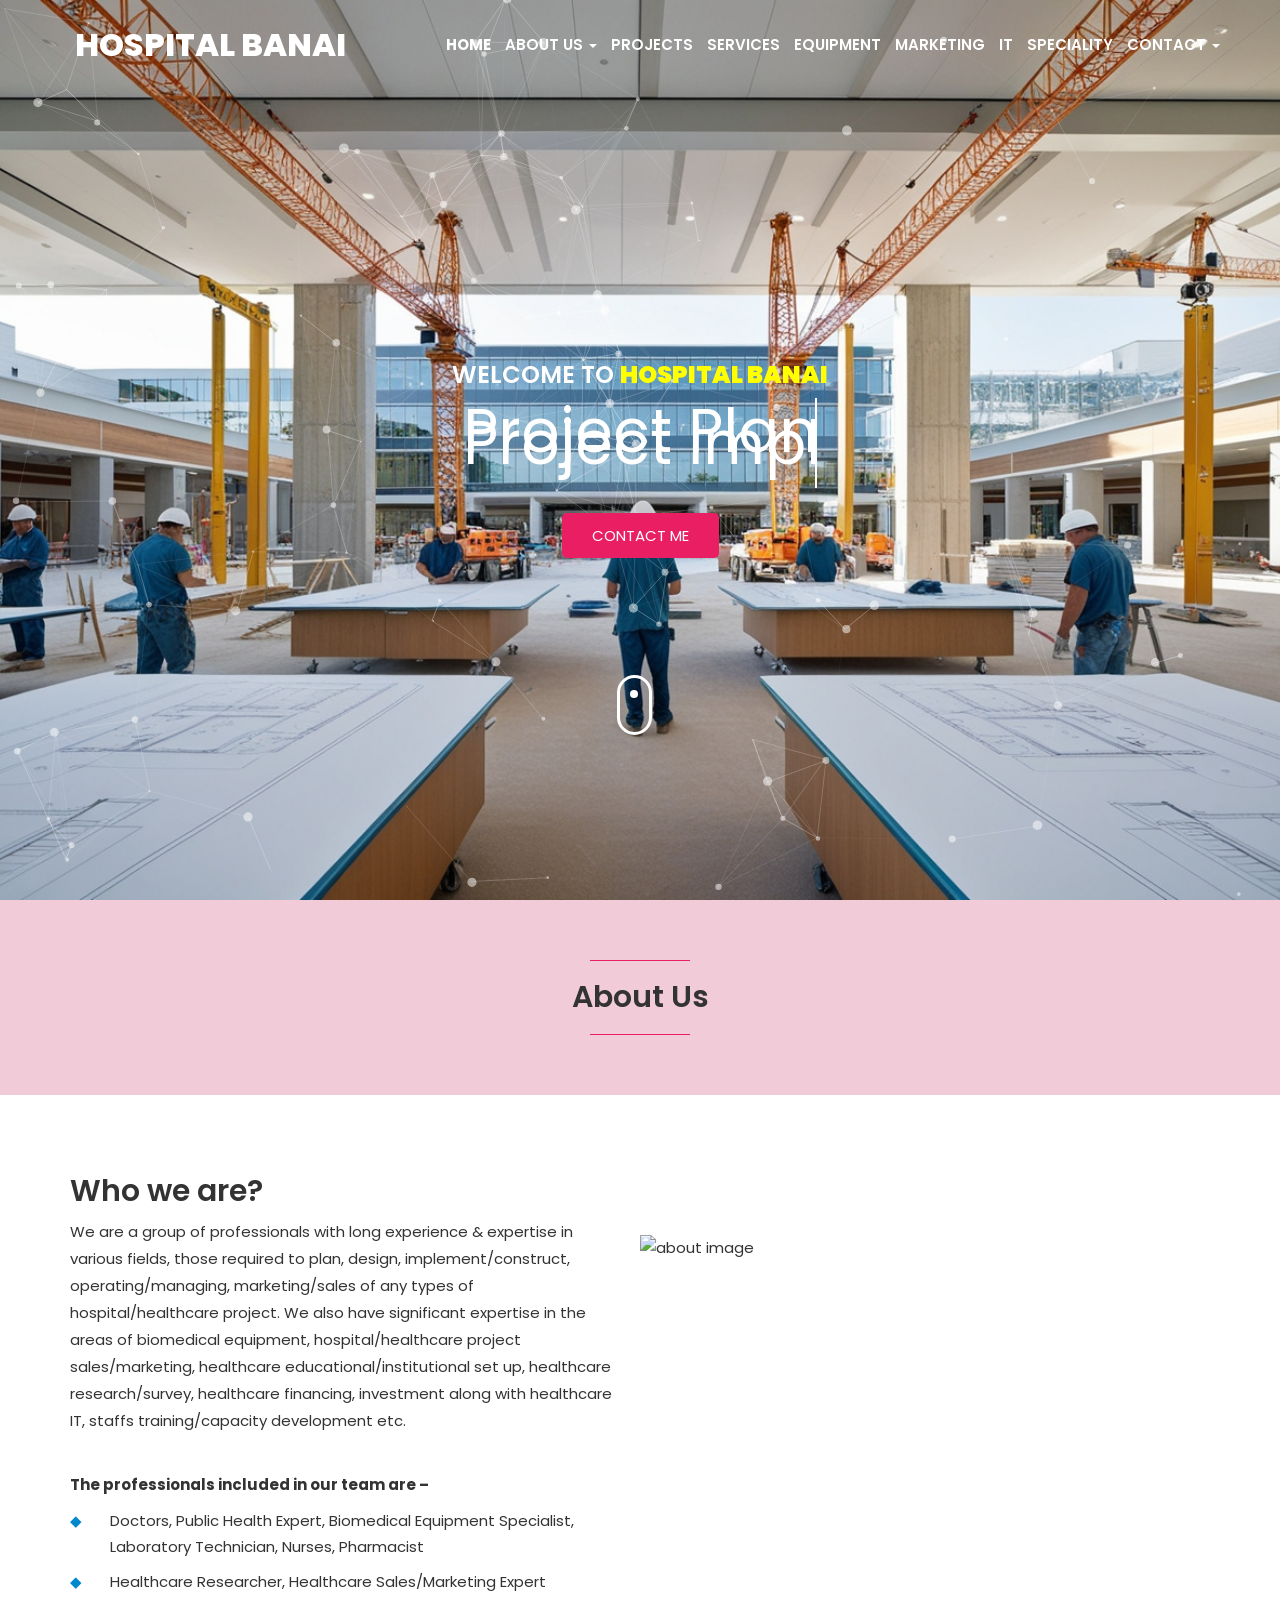
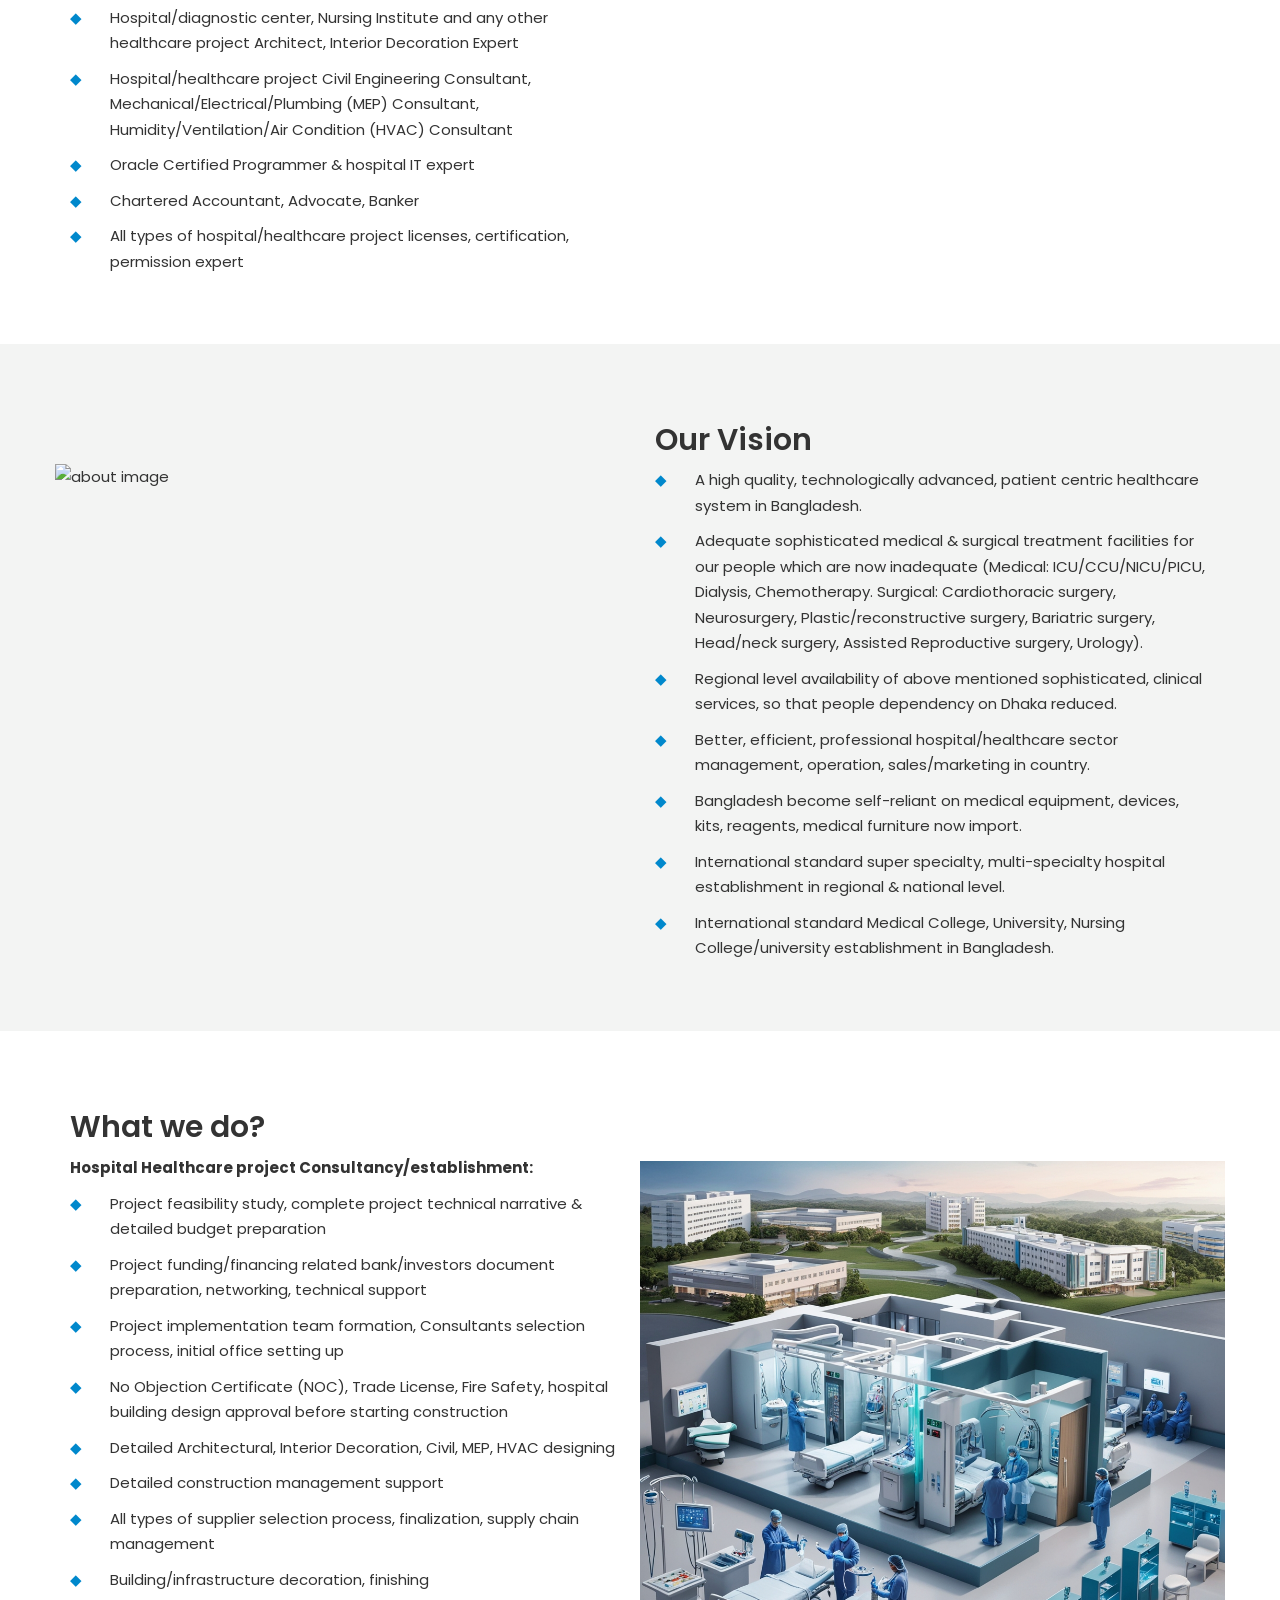
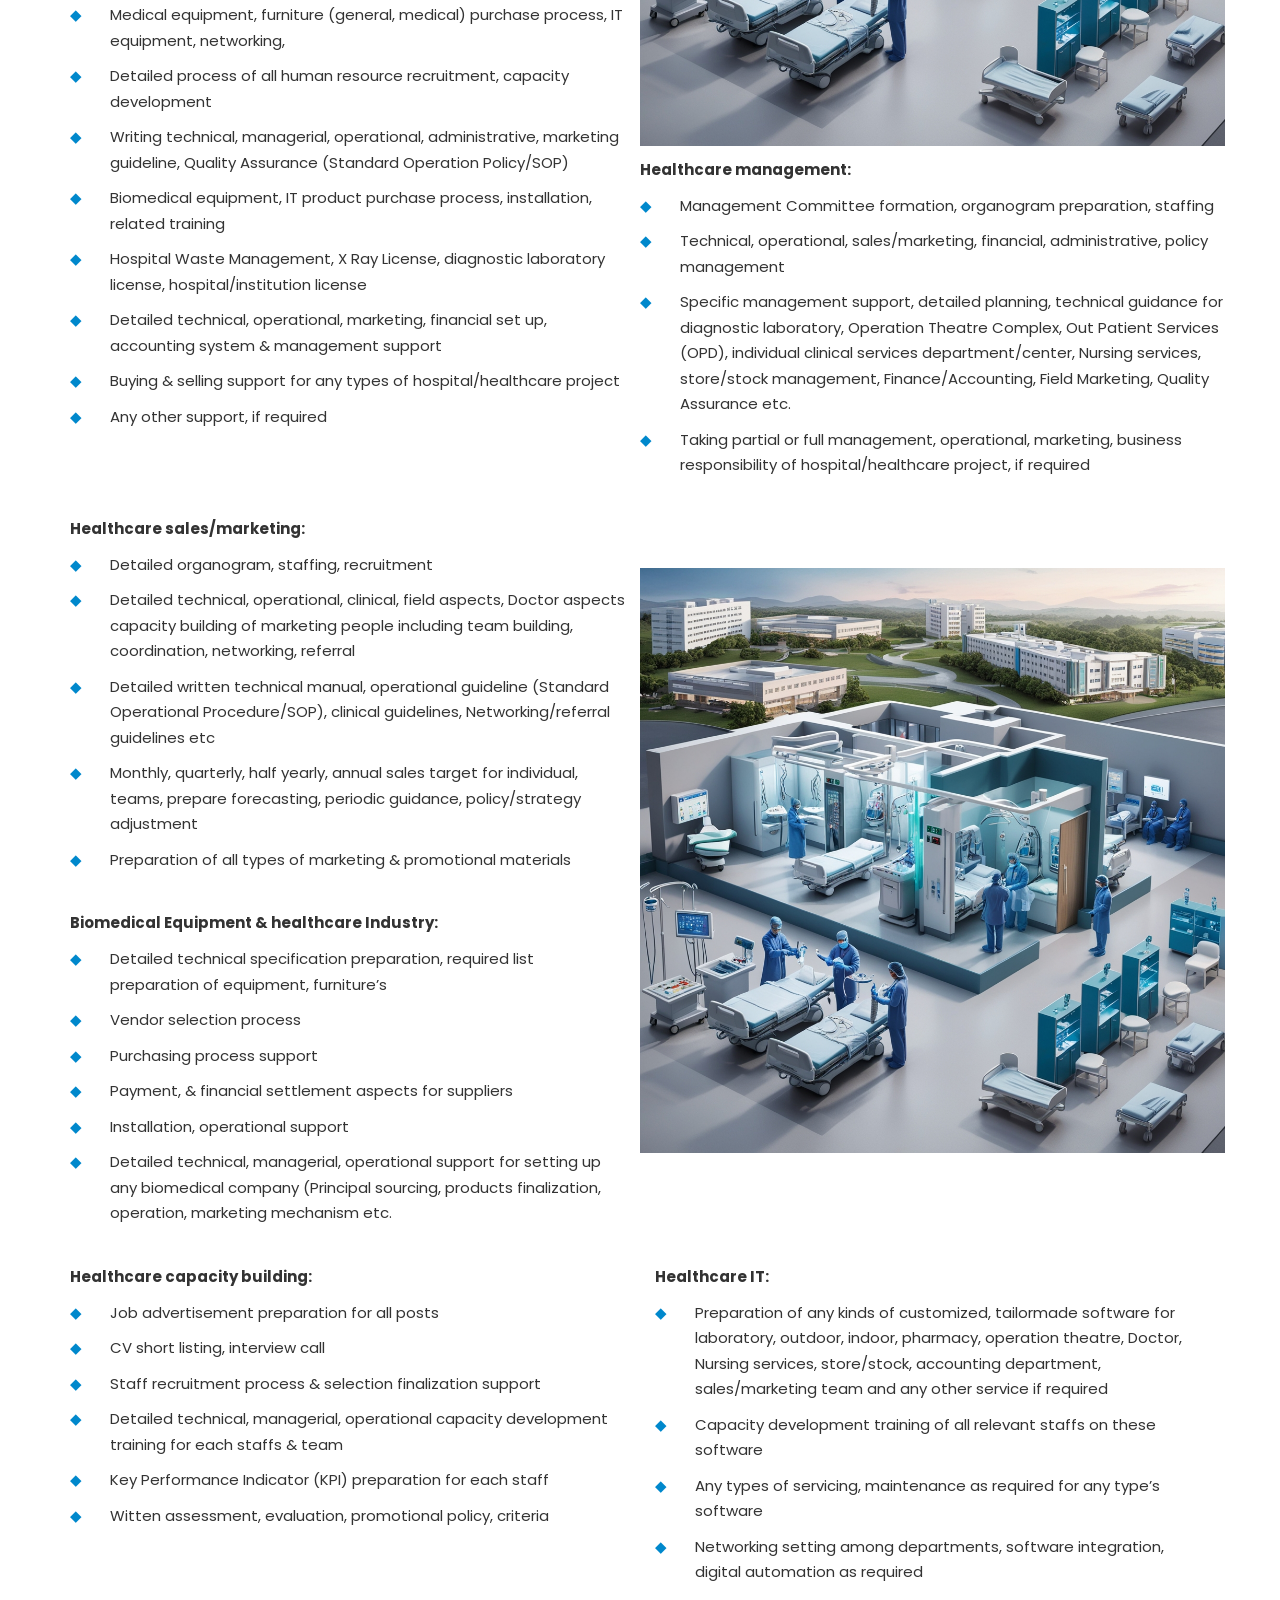
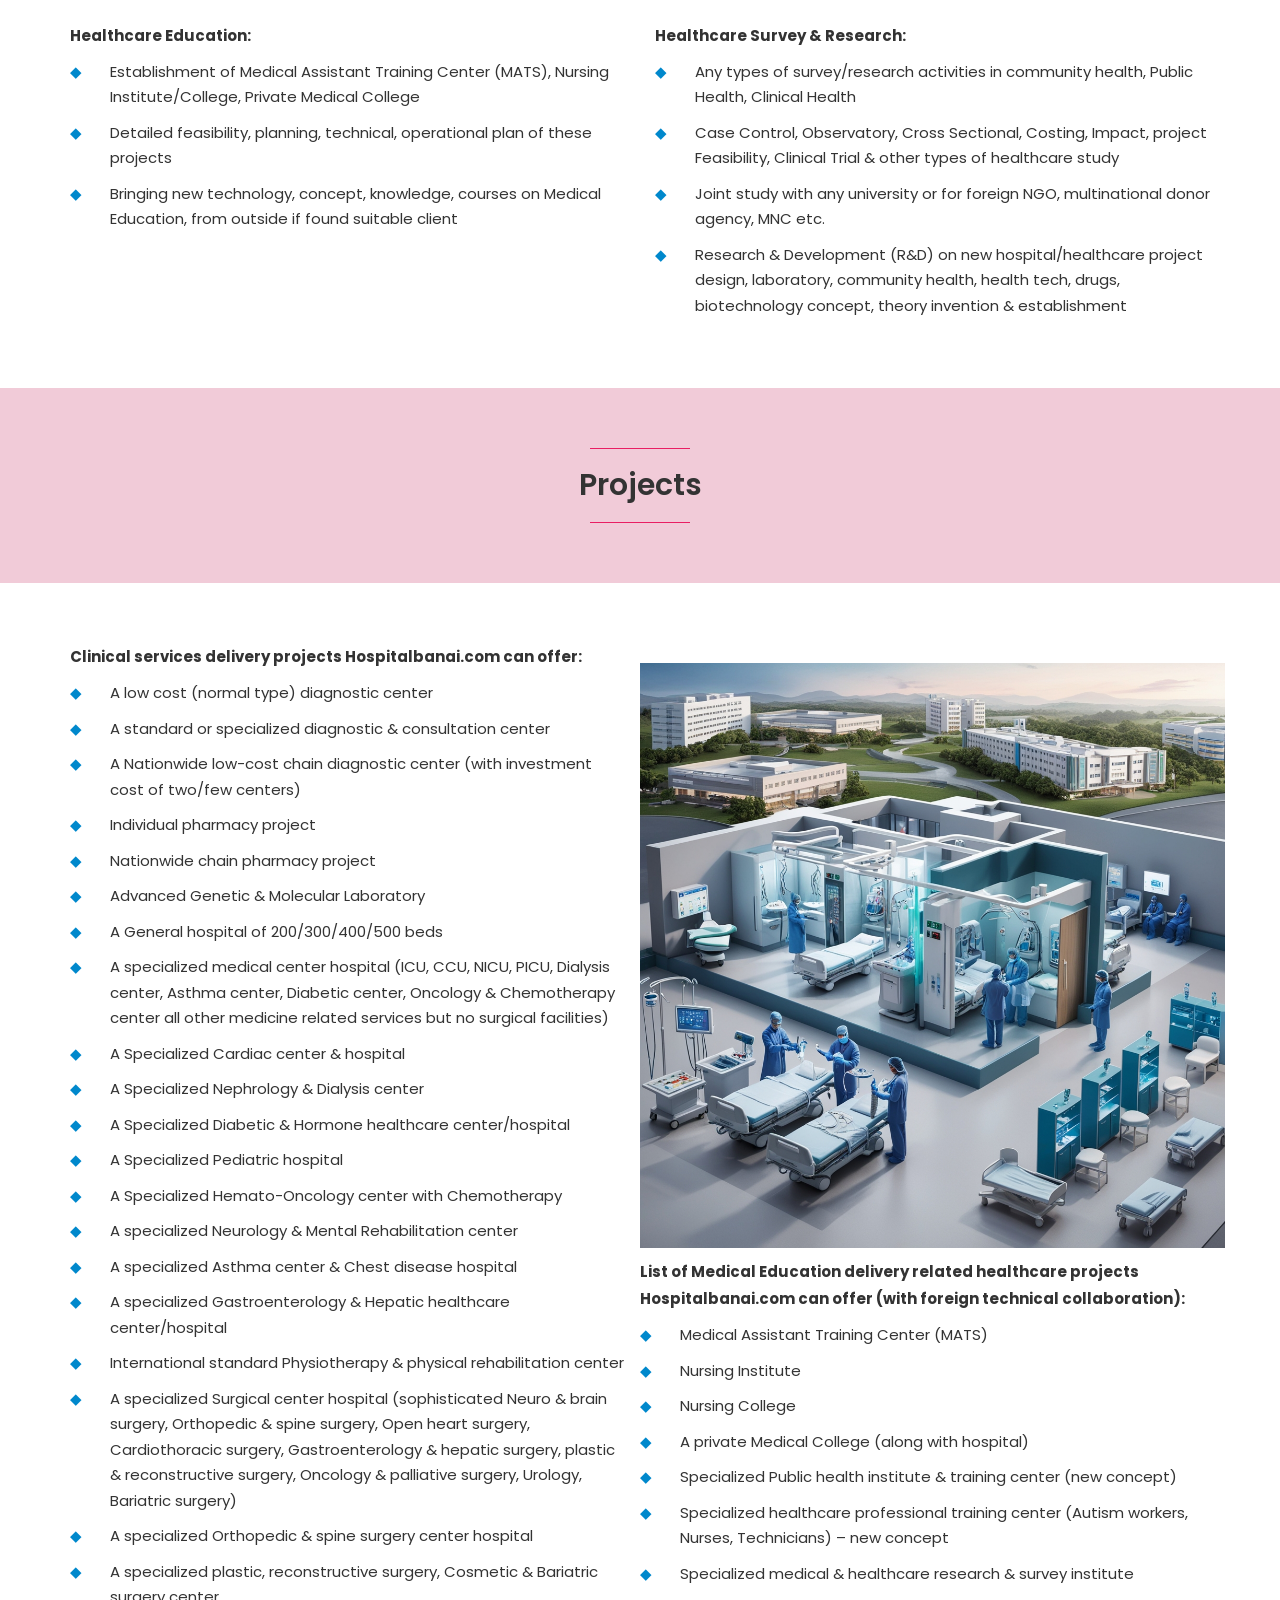
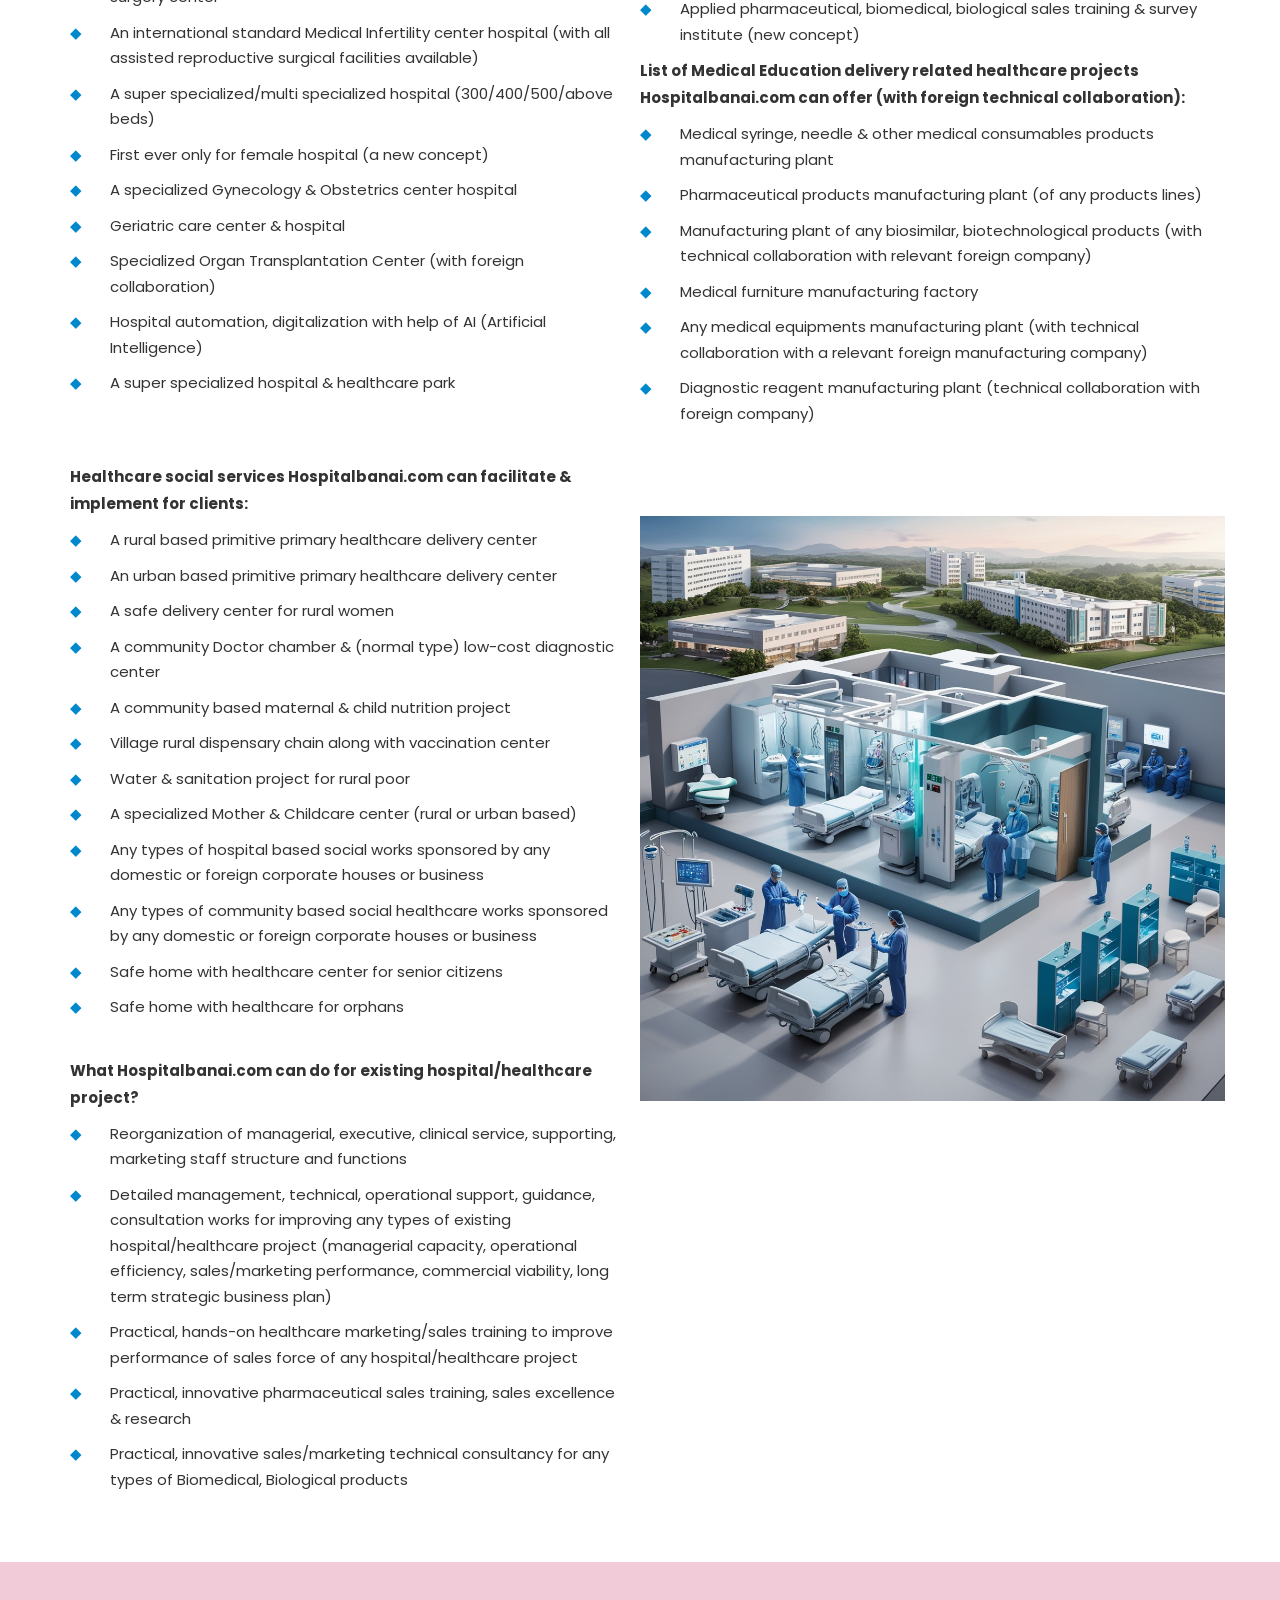
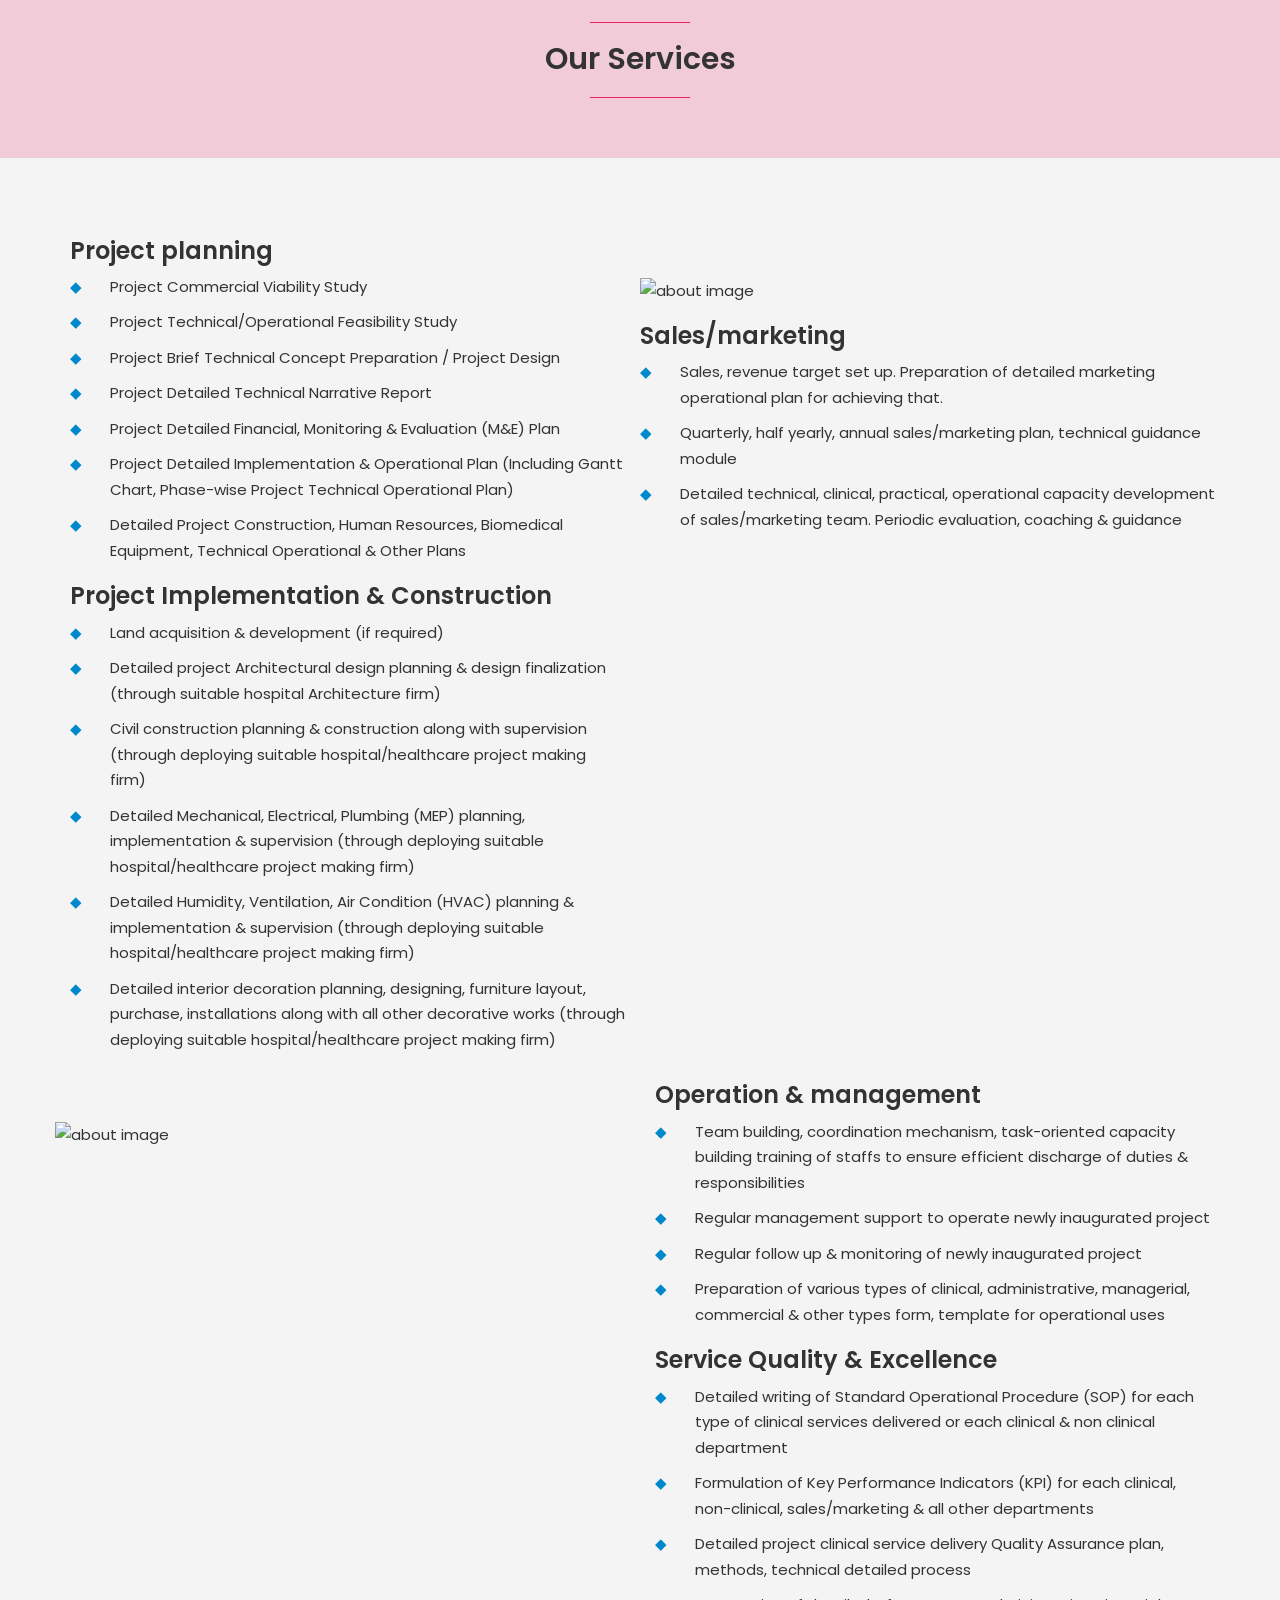
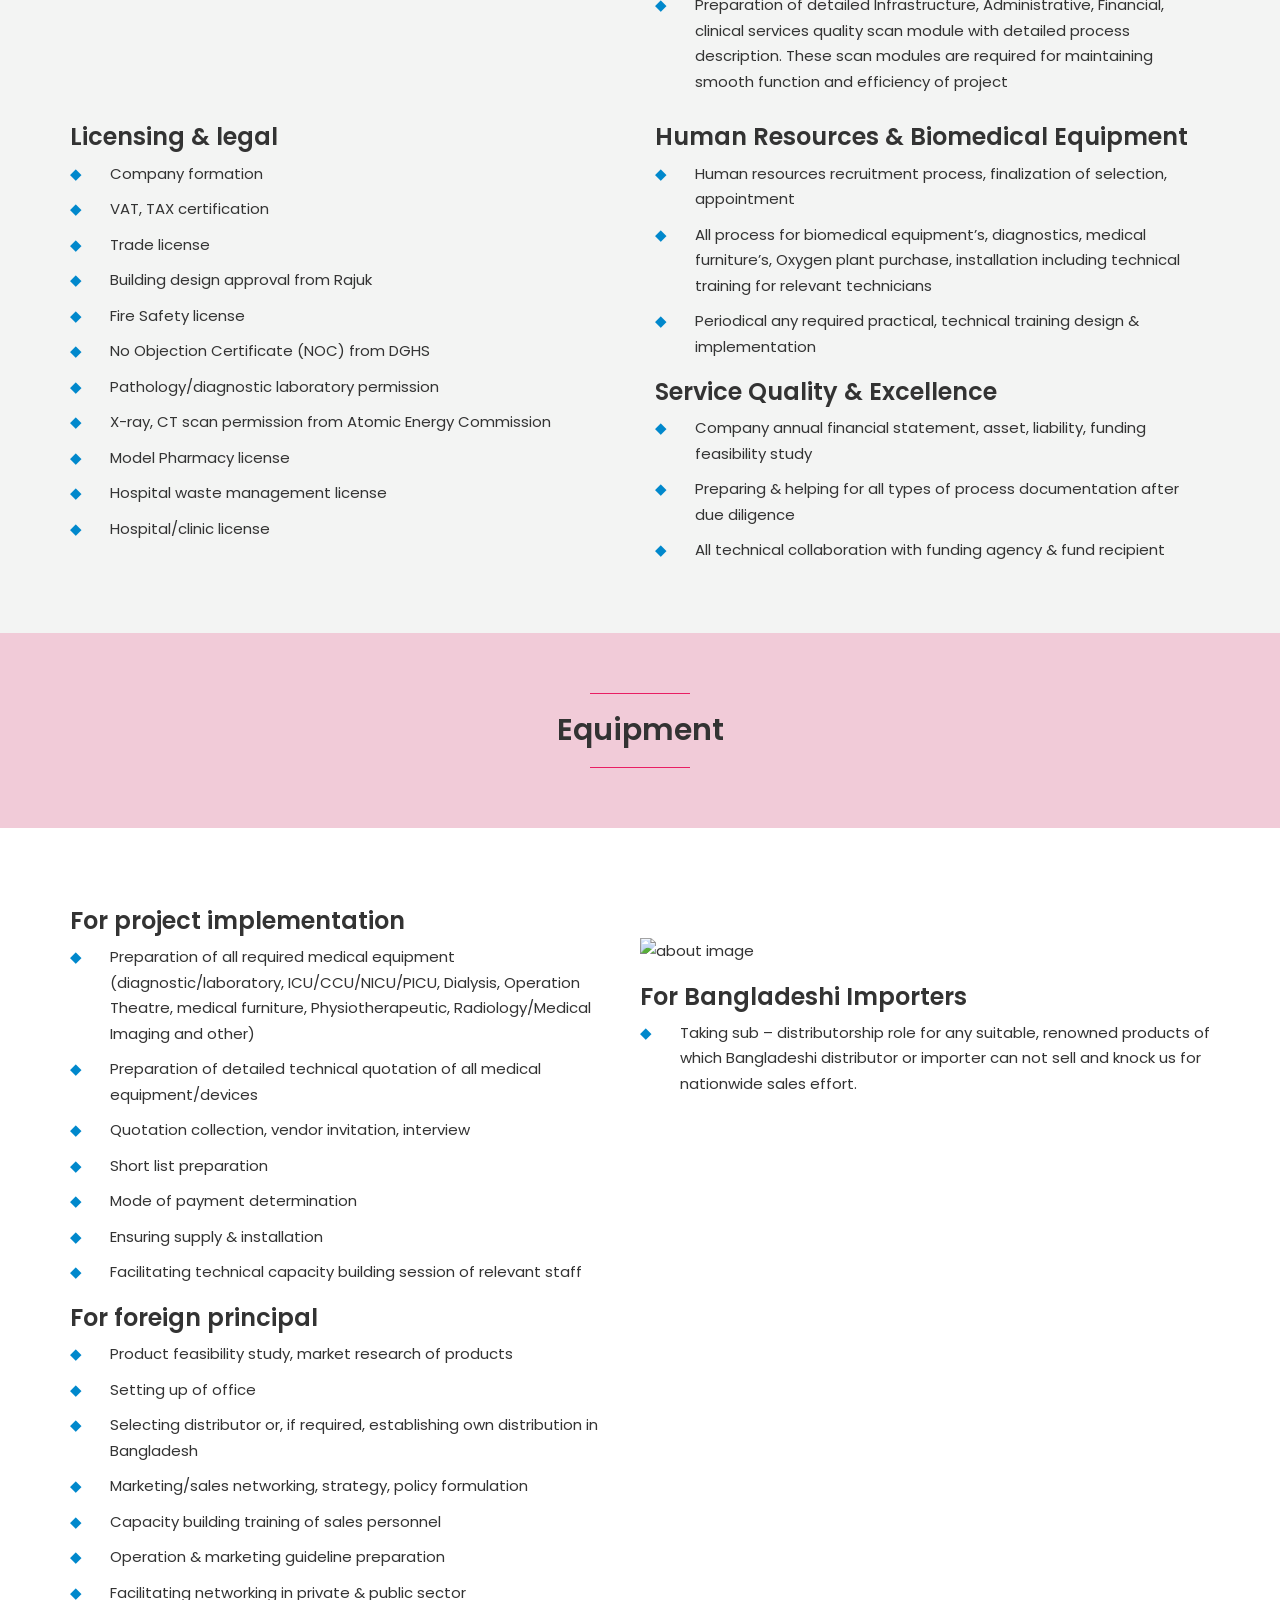
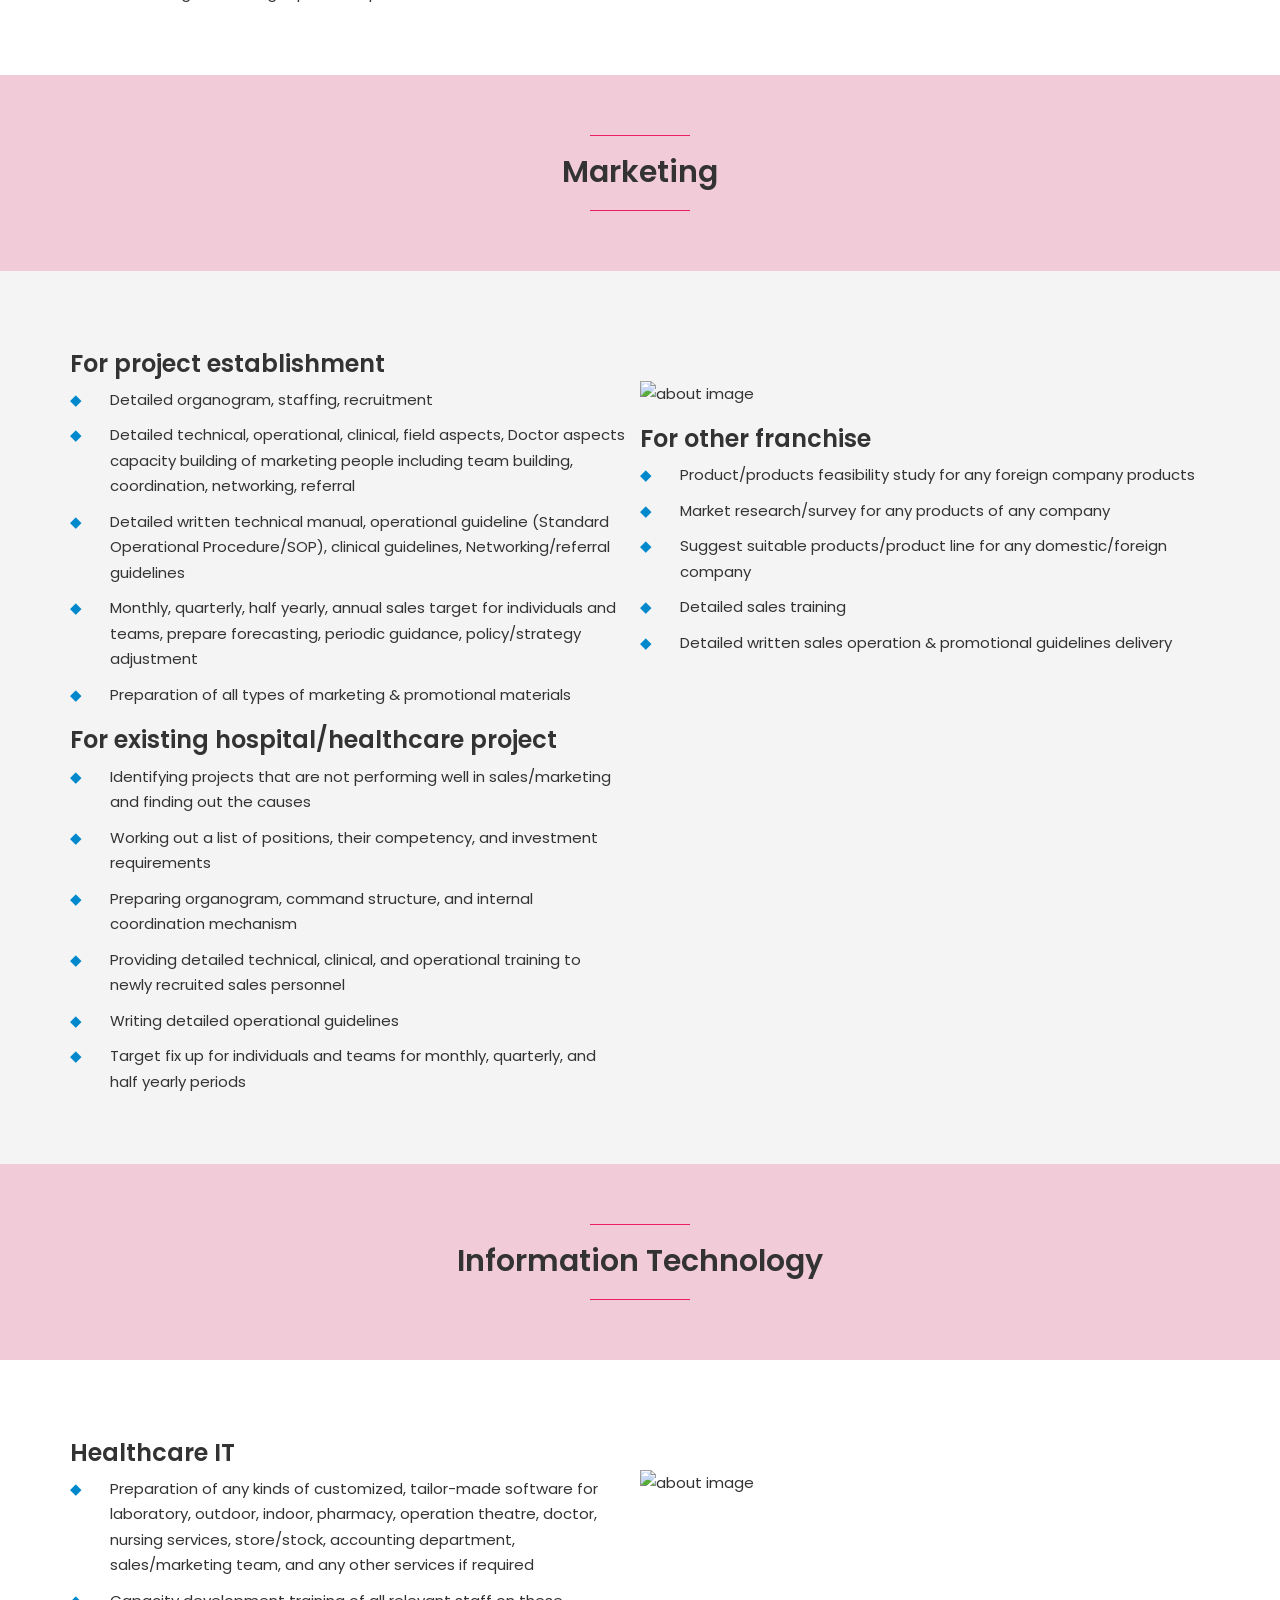
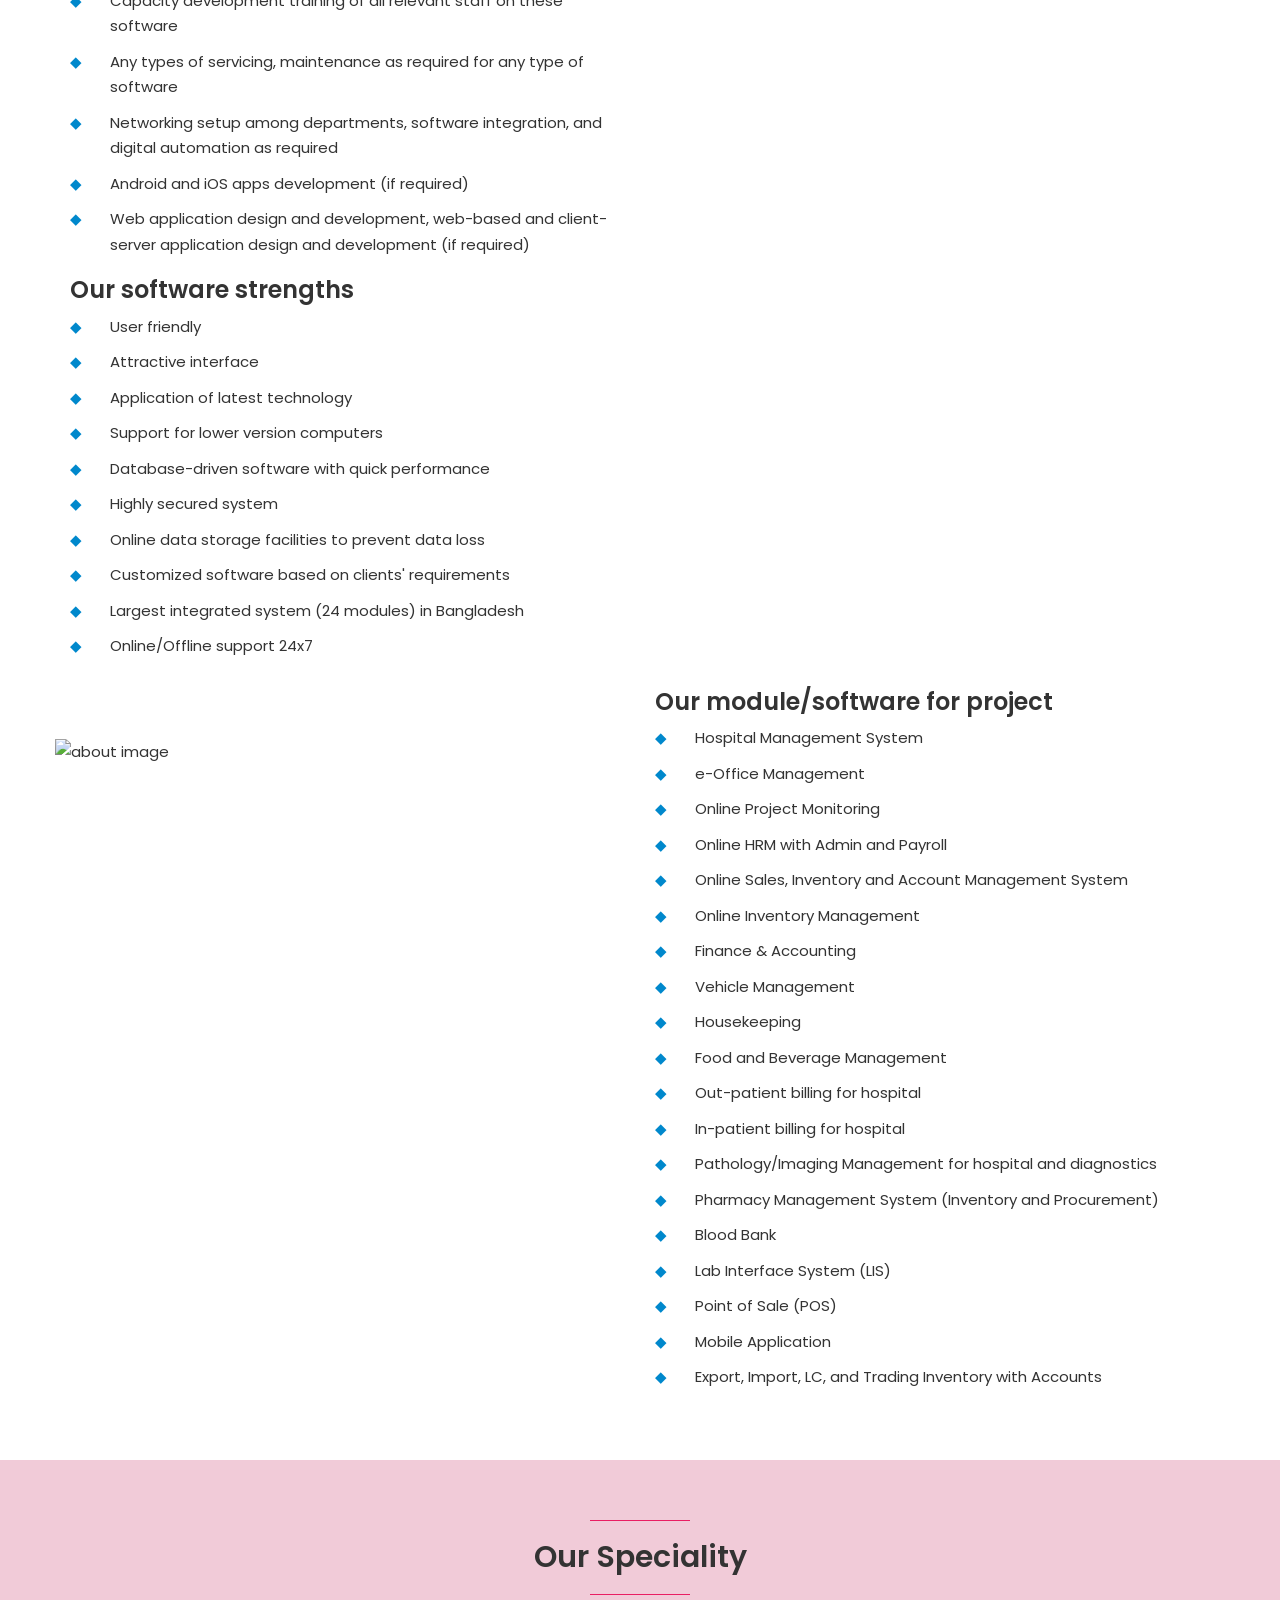
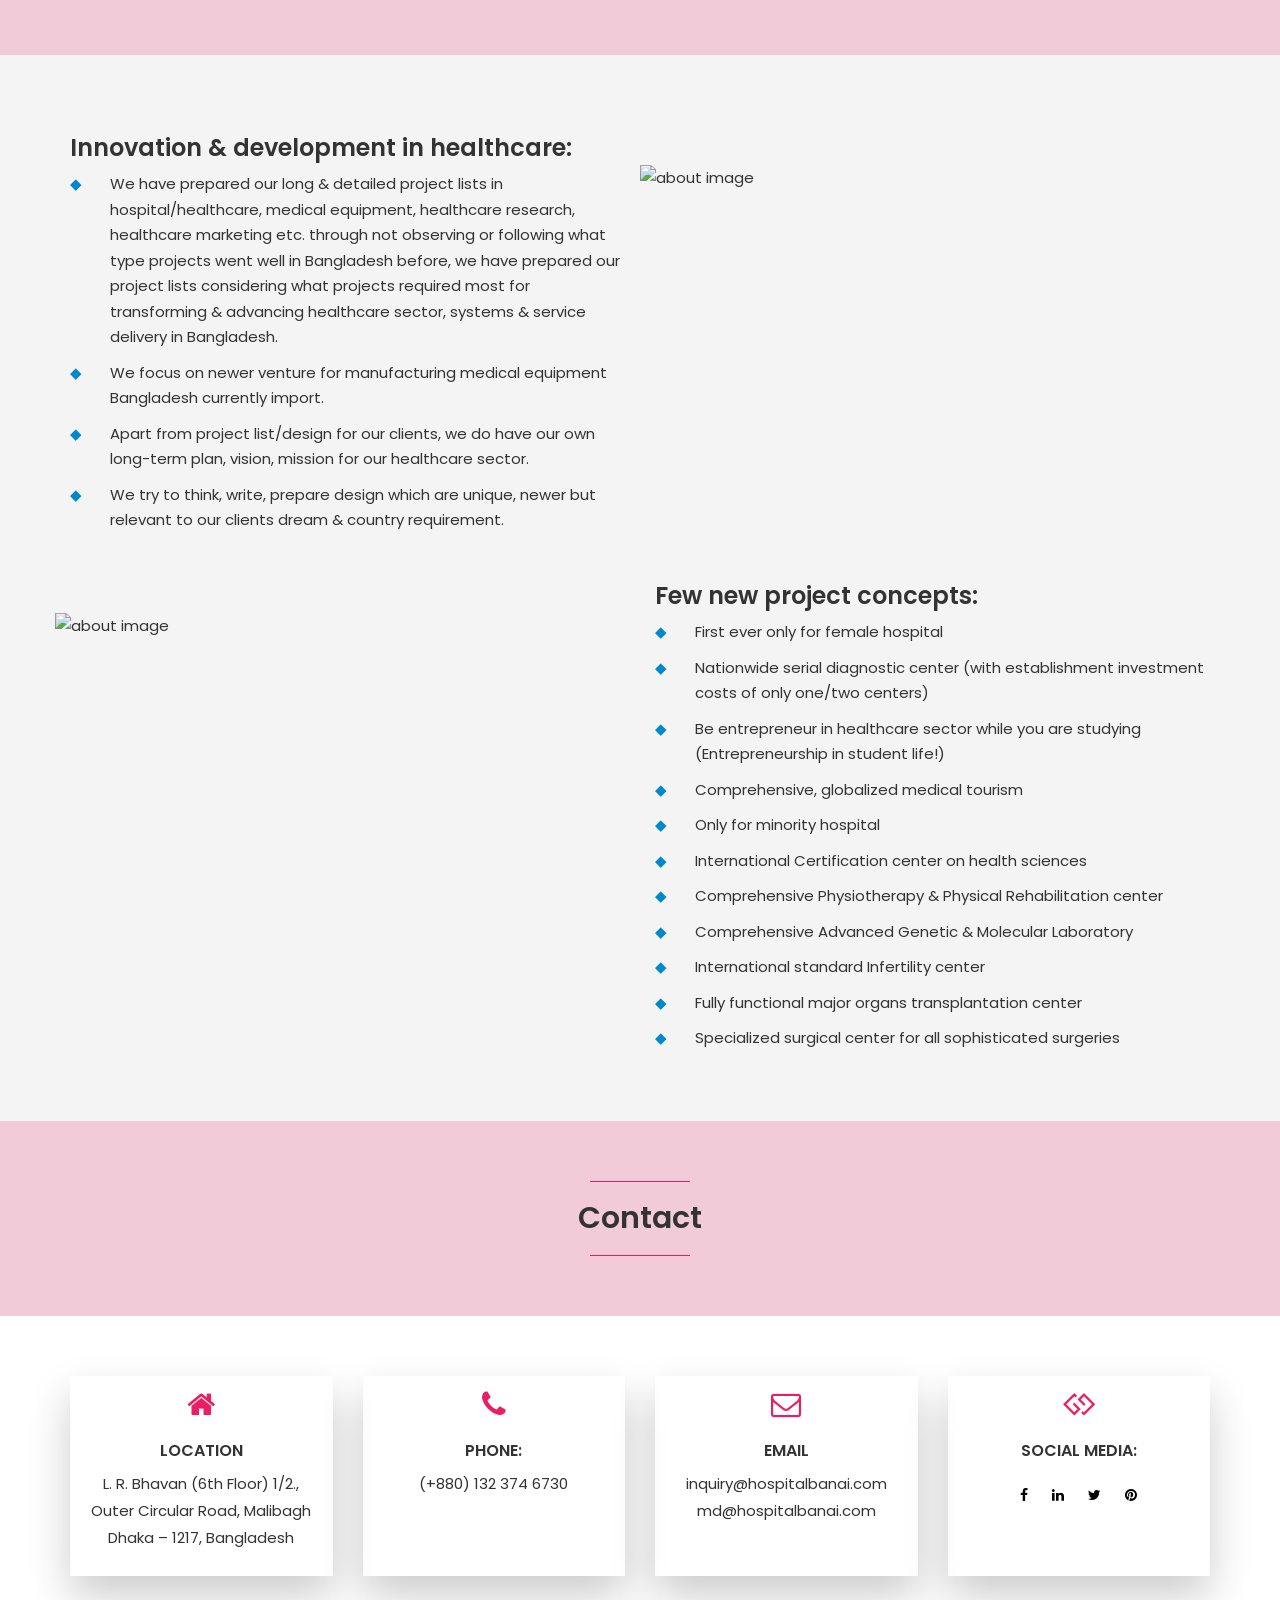
==== commit ef42e926: "ninth commit" ====
--- a/hospitalbanai/index.html
+++ b/hospitalbanai/index.html
@@ -1,6 +1,5 @@
 <!doctype html>
 <html lang="en">
-
 <head>
     <style>
         .custom-ul {
@@ -71,76 +70,6 @@
         }
 
     </style>
-
-
-    <!-- <style>
-        Basic styles for dropdown
-        .navbar-nav .dropdown-menu {
-            display: none; /* Hide the dropdown by default */
-            position: absolute; /* Position it relative to the parent */
-            z-index: 1000; /* Ensure it appears above other elements */
-            padding: 0; /* Remove padding */
-            margin: 0; /* Remove margin */
-            list-style: none; /* Remove bullet points */
-            background-color: white; /* Set background color for visibility */
-            border: 1px solid #ccc; /* Add border for the dropdown */
-            width: 200px; /* Set a width for the dropdown */
-        }
-
-        /* Show dropdown on hover */
-        .navbar-nav .dropdown:hover .dropdown-menu {
-            display: block; /* Show the dropdown when hovering over the parent */
-        }
-
-        /* Styling for the list items */
-        .navbar-nav .dropdown-menu li {
-            display: block; /* Make items block-level for stacking */
-        }
-
-        /* Links in dropdown */
-        .navbar-nav .dropdown-menu a {
-            display: block; /* Make links block-level */
-            padding: 10px 15px; /* Add padding for clickable area */
-            text-decoration: none; /* Remove underline */
-            color: #333; /* Set text color */
-        }
-
-        /* Optional: Change link color on hover */
-        .navbar-nav .dropdown-menu a:hover {
-            background-color: #aeb5bc; /* Change background color on hover */
-        }
-
-        /* Make sure dropdown has proper alignment */
-        .navbar-nav .dropdown {
-            position: relative; /* Allow absolute positioning of dropdown */
-        }
-
-        /* Align dropdown to the left edge of the parent menu */
-        .navbar-nav .dropdown-menu {
-            left: 0; /* Aligns the dropdown with the left edge of the main menu item */
-            top: 100%; /* Position it directly below the parent menu item */
-            width: auto; /* Auto width or set fixed width as needed */
-            box-shadow: 0 4px 8px rgba(0,0,0,0.1); /* Add a subtle shadow for depth */
-        }
-
-        /* Optional: Smooth transition when hovering */
-        .navbar-nav .dropdown-menu {
-            transition: opacity 0.3s ease-in-out;
-            opacity: 0;
-        }
-
-        .navbar-nav .dropdown:hover .dropdown-menu {
-            opacity: 1;
-        }
-
-        .nav>li>a {
-            padding: 10px 5px!important;
-        }
-
-    </style> -->
-
-
-
     <!--meta tags-->
     <meta charset="UTF-8">
     <meta http-equiv="x-ua-compatible" content="ie=edge">
@@ -186,7 +115,6 @@
         <div class="container">
             <div class="row">
                 <!--main menu starts-->
-
                 <div class="col-md-12">
                     <div class="main-menu">
                         <div class="navbar navbar-cus">
@@ -207,35 +135,37 @@
                                     <ul class="nav navbar-nav navbar-right">
                                         <li class="active"><a class="smooth-menu" href="#home">Home</a></li>
                                         <li class="dropdown">
-                                            <a class="smooth-menu dropdown-toggle" data-toggle="dropdown" href="#">About Us <span class="caret"></span></a>
+                                            <a class="smooth-menu dropdown-toggle" data-toggle="dropdown" href="#about">About Us <span class="caret"></span></a>
                                             <ul class="dropdown-menu">
-                                                <li><a href="#brands">Our Brand</a></li>
-                                                <li><a href="#vision">Our Vision</a></li>
-                                                <li><a href="#what-we-do">What we do</a></li>
-                                                <li><a href="#what-we-offer">What we offer</a></li>
-                                                <li><a href="#messages">Our Message</a></li>
-                                                <li><a href="#testimonial">Testimonial</a></li>
+                                                <li><a class="smooth-menu" href="#who-we-are">Who we are</a></li>
+                                                <li><a class="smooth-menu" href="#vision">Our Vision</a></li>
+                                                <li><a class="smooth-menu" href="#what-we-do">What we do</a></li>
                                             </ul>
+                                        </li>
+                                        <li class="dropdown">
+                                            <a class="smooth-menu" href="#projects">Projects</a>
                                         </li>
                                         <li class="dropdown">
                                             <a class="smooth-menu" href="#services">Services</a>
                                         </li>
                                         <li class="dropdown">
-                                            <a class="smooth-menu" href="#portfolio">Projects</a>
+                                            <a class="smooth-menu" href="#biomedical-equipment">Equipment</a>
                                         </li>
                                         <li class="dropdown">
-                                            <a class="smooth-menu" href="#biomedical-equipment">Biomedical Equipment</a>
+                                            <a class="smooth-menu" href="#salse-and-marketing">Marketing</a>
                                         </li>
                                         <li class="dropdown">
-                                            <a class="smooth-menu dropdown-toggle" data-toggle="dropdown" href="#testimonial">Healthcare <span class="caret"></span></a>
+                                            <a class="smooth-menu" href="#information-technology">IT</a>
+                                        </li>
+                                        <li><a class="smooth-menu" href="#speciality">Speciality</a></li>
+                                        <li class="dropdown">
+                                            <a class="smooth-menu dropdown-toggle" data-toggle="dropdown" href="#">Contact <span class="caret"></span></a>
                                             <ul class="dropdown-menu">
-                                                <li><a href="#salse-and-marketing">Sales & Marketing</a></li>
-                                                <li><a href="#information-technology">Information Technology</a></li>
-                                                <li><a href="#innovation">Our Innovation</a></li>
+                                                <li><a class="smooth-menu" href="#contact">Contact Us</a></li>
+                                                <li><a class="smooth-menu" href="#messages">Our Message</a></li>
+                                                <li><a class="smooth-menu" href="#brands">Our Brand</a></li>
                                             </ul>
                                         </li>
-                                        <li><a class="smooth-menu" href="#speciality">Speciality</a></li>
-                                        <li><a class="smooth-menu" href="#contact">Contact</a></li>
                                     </ul>
                                 </nav>
                             </div>
@@ -291,80 +221,63 @@
     </div>
     <!--Banner area ends-->
 
-    <div class="about-area section-padding" style="background-color: rgb(241, 199, 199);">
+    <div class="bg-main-cat section-padding" id="about">
         <div class="container">
             <div class="row">
                 <div class="col-md-12 col-xs-12 col-sm-12 col-lg-12">
+                    <p class="line-one"></p>
                     <h1 style="text-align: center;">About Us</h1>
-                </div>
-            </div>
-        </div>
-    </div>
-
-    <!--Brand area starts-->
-    <div id="brands" class="brand-area section-padding">
-        <div class="container">
-            <div class="row">
-                <div class="col-md-12">
-                    <div class="section-header wow fadeInDown" data-wow-delay="0.2s">
-                        <p class="line-one"></p>
-                        <h2>Our Brands</h2>
-                        <p class="line-one"></p>
-                    </div>
-                </div>
-            </div>
-            <div class="row">
-                <div class="col-md-3 col-xs-6 col-sm-3">
-                    <div class="brand-logo-img wow fadeInDown" data-wow-delay="0.2s">
-                        <img src="./frontend-assets/images/brand/brand-1.png" alt="brand image">
-                    </div>
-                </div>
-                <div class="col-md-3 col-xs-6 col-sm-3">
-                    <div class="brand-logo-img wow fadeInDown" data-wow-delay="0.4s">
-                        <img src="./frontend-assets/images/brand/brand-2.png" alt="brand image">
-                    </div>
-                </div>
-                <div class="col-md-3 col-xs-6 col-sm-3">
-                    <div class="brand-logo-img wow fadeInDown" data-wow-delay="0.6s">
-                        <img src="./frontend-assets/images/brand/brand-3.png" alt="brand image">
-                    </div>
-                </div>
-                <div class="col-md-3 col-xs-6 col-sm-3">
-                    <div class="brand-logo-img wow fadeInDown" data-wow-delay="0.8s">
-                        <img src="./frontend-assets/images/brand/brand-4.png" alt="brand image">
-                    </div>
-                </div>
-            </div>
-            <div class="row" style="margin-top: 30px;">
-                <div class="col-md-3 col-xs-6 col-sm-3">
-                    <div class="brand-logo-img wow fadeInDown" data-wow-delay="0.2s">
-                        <img src="./frontend-assets/images/brand/brand-5.png" alt="brand image">
-                    </div>
-                </div>
-                <div class="col-md-3 col-xs-6 col-sm-3">
-                    <div class="brand-logo-img wow fadeInDown" data-wow-delay="0.4s">
-                        <img src="./frontend-assets/images/brand/brand-6.png" alt="brand image">
-                    </div>
-                </div>
-                <div class="col-md-3 col-xs-6 col-sm-3">
-                    <div class="brand-logo-img wow fadeInDown" data-wow-delay="0.6s">
-                        <img src="./frontend-assets/images/brand/brand-7.png" alt="brand image">
-                    </div>
-                </div>
-                <div class="col-md-3 col-xs-6 col-sm-3">
-                    <div class="brand-logo-img wow fadeInDown" data-wow-delay="0.8s">
-                        <img src="./frontend-assets/images/brand/brand-8.png" alt="brand image">
-                    </div>
-                </div>
-            </div>
-        </div>
-    </div>
-    <!--Brand area ends-->
-    
+                    <p class="line-one"></p>
+                </div>
+            </div>
+        </div>
+    </div>
+
+    <!--who-we-are area starts-->
+    <div class="who-we-are-area section-padding" id="who-we-are">
+        <div class="container">
+            <div class="row">
+                <div class="col-md-6 col-xs-12 col-sm-6 col-lg-6">
+                    <div style="text-align: left;">
+                        <h2>Who we are?</h2>
+                        <!-- <h3>Full Stack Developer</h3> -->
+                        <p>We are a group of professionals with long experience &amp; expertise in various fields, those
+                            required to plan, design, implement/construct, operating/managing, marketing/sales of any
+                            types of hospital/healthcare project. We also have significant expertise in the areas of
+                            biomedical equipment, hospital/healthcare project sales/marketing, healthcare
+                            educational/institutional set up, healthcare research/survey, healthcare financing,
+                            investment along with healthcare IT, staffs training/capacity development etc.</p>
+                        <p><br><b>The professionals included in our team are –</b></p>
+                        <ul class="custom-ul">
+                            <li>Doctors, Public Health Expert, Biomedical Equipment Specialist, Laboratory Technician,
+                                Nurses, Pharmacist</li>
+                            <li>Healthcare Researcher, Healthcare Sales/Marketing Expert</li>
+                            <li>Hospital/diagnostic center, Nursing Institute and any other healthcare project
+                                Architect, Interior Decoration Expert</li>
+                            <li>Hospital/healthcare project Civil Engineering Consultant, Mechanical/Electrical/Plumbing
+                                (MEP) Consultant, Humidity/Ventilation/Air Condition (HVAC) Consultant</li>
+                            <li>Oracle Certified Programmer &amp; hospital IT expert</li>
+                            <li>Chartered Accountant, Advocate, Banker</li>
+                            <li>All types of hospital/healthcare project licenses, certification, permission
+                                expert</li>
+                        </ul>
+                    </div>
+                </div>
+                <div class="col-md-6 col-xs-12 col-sm-6 col-lg-6" style="padding: 80px 0px 0px 0px !important;">
+                    <img src="./frontend-assets/images/about/about.jpg"  class="img-responsive" alt="about image">
+                </div>
+            </div>
+        </div>
+    </div>
+    <!--who-we-are area ends-->
+
     <!--vision area starts-->
-    <div class="vision-area section-padding" id="vision">
-        <div class="container">
-            <div class="row">
+    <div class="bg-gray section-padding" id="vision">
+        <div class="container">
+            <div class="row">
+                <div class="col-md-6 col-xs-12 col-sm-6 col-lg-6" style="padding: 60px 0px 0px 0px !important;">
+                    <img src="./frontend-assets/images/about/about.jpg"  class="img-responsive" alt="about image">
+                </div>
                 <div class="col-md-6 col-xs-12 col-sm-6 col-lg-6">
                     <div style="text-align: left;">
                         <h2>Our Vision</h2>
@@ -388,33 +301,15 @@
                         </ul>
                     </div>
                 </div>
-                <div class="col-md-6 col-xs-12 col-sm-6 col-lg-6" style="padding: 60px 0px 0px 0px !important;">
-                    <img src="./frontend-assets/images/about/about.jpg"  class="img-responsive" alt="about image">
-                </div>
             </div>
         </div>
     </div>
     <!--vision area ends-->
-
+    
     <!--what-we-do area starts-->
-    <div class="what-we-do-area section-padding" id="what-we-do">
-        <div class="container">
-            <div class="row">
-                <div class="col-md-6 col-xs-12 col-sm-6 col-lg-6" style="padding: 70px 0px 0px 0px !important;">
-                    <img src="./frontend-assets/images/about/about2.jpg"  class="img-responsive" alt="about image">
-                    <p style="margin-top: 10px;"><b>Healthcare management:</b></p>
-                    <ul class="custom-ul">
-                        <li>Management Committee formation, organogram preparation, staffing</li>
-                        <li>Technical, operational, sales/marketing, financial, administrative, policy
-                            management</li>
-                        <li>Specific management support, detailed planning, technical guidance for diagnostic
-                            laboratory, Operation Theatre Complex, Out Patient Services (OPD), individual clinical
-                            services department/center, Nursing services, store/stock management,
-                            Finance/Accounting, Field Marketing, Quality Assurance etc.</li>
-                        <li>Taking partial or full management, operational, marketing, business responsibility of
-                            hospital/healthcare project, if required</li>
-                    </ul>
-                </div>
+    <div class="section-padding" id="what-we-do">
+        <div class="container">
+            <div class="row">
                 <div class="col-md-6 col-xs-12 col-sm-6 col-lg-6">
                     <div style="text-align: left;">
                         <h2>What we do?</h2>
@@ -449,6 +344,21 @@
                         </ul>
                     </div>
                 </div>
+                <div class="col-md-6 col-xs-12 col-sm-6 col-lg-6" style="padding: 70px 0px 0px 0px !important;">
+                    <img src="./frontend-assets/images/about/about2.jpg"  class="img-responsive" alt="about image">
+                    <p style="margin-top: 10px;"><b>Healthcare management:</b></p>
+                    <ul class="custom-ul">
+                        <li>Management Committee formation, organogram preparation, staffing</li>
+                        <li>Technical, operational, sales/marketing, financial, administrative, policy
+                            management</li>
+                        <li>Specific management support, detailed planning, technical guidance for diagnostic
+                            laboratory, Operation Theatre Complex, Out Patient Services (OPD), individual clinical
+                            services department/center, Nursing services, store/stock management,
+                            Finance/Accounting, Field Marketing, Quality Assurance etc.</li>
+                        <li>Taking partial or full management, operational, marketing, business responsibility of
+                            hospital/healthcare project, if required</li>
+                    </ul>
+                </div>
             </div>
             <div class="row">
                 <div class="col-md-6 col-xs-12 col-sm-6 col-lg-6">
@@ -537,172 +447,152 @@
     </div>
     <!--what-we-do area ends-->
 
-    <!--what-we-offer area starts-->
-    <div class="what-we-offer-area section-padding" id="what-we-offer">
-        <div class="container">
-            <div class="row">
-                <div class="col-md-6 col-xs-12 col-sm-6 col-lg-6">
-                    <div style="text-align: left;">
-                        <h2>Who we are?</h2>
-                        <!-- <h3>Full Stack Developer</h3> -->
-                        <p>We are a group of professionals with long experience &amp; expertise in various fields, those
-                            required to plan, design, implement/construct, operating/managing, marketing/sales of any
-                            types of hospital/healthcare project. We also have significant expertise in the areas of
-                            biomedical equipment, hospital/healthcare project sales/marketing, healthcare
-                            educational/institutional set up, healthcare research/survey, healthcare financing,
-                            investment along with healthcare IT, staffs training/capacity development etc.</p>
-                        <p><br><b>The professionals included in our team are –</b></p>
-                        <ul class="custom-ul">
-                            <li>Doctors, Public Health Expert, Biomedical Equipment Specialist, Laboratory Technician,
-                                Nurses, Pharmacist</li>
-                            <li>Healthcare Researcher, Healthcare Sales/Marketing Expert</li>
-                            <li>Hospital/diagnostic center, Nursing Institute and any other healthcare project
-                                Architect, Interior Decoration Expert</li>
-                            <li>Hospital/healthcare project Civil Engineering Consultant, Mechanical/Electrical/Plumbing
-                                (MEP) Consultant, Humidity/Ventilation/Air Condition (HVAC) Consultant</li>
-                            <li>Oracle Certified Programmer &amp; hospital IT expert</li>
-                            <li>Chartered Accountant, Advocate, Banker</li>
-                            <li>All types of hospital/healthcare project licenses, certification, permission
-                                expert</li>
+
+
+    <!--projects area starts-->
+    <div class="bg-main-cat section-padding" id="projects">
+        <div class="container">
+            <div class="row">
+                <div class="col-md-12 col-xs-12 col-sm-12 col-lg-12">
+                    <p class="line-one"></p>
+                    <h1 style="text-align: center;">Projects</h1>
+                    <p class="line-one"></p>
+                </div>
+            </div>
+        </div>
+    </div>
+    <div class="section-padding">
+        <div class="container">
+            <div class="row">
+                <div class="col-md-6 col-xs-12 col-sm-6 col-lg-6">
+                    <div style="text-align: left;">
+                        <p><b>Clinical services delivery projects Hospitalbanai.com can offer:</b><br></p>
+                        <ul class="custom-ul">
+                            <li>A low cost (normal type) diagnostic center</li>
+                            <li>A standard or specialized diagnostic & consultation center</li>
+                            <li>A Nationwide low-cost chain diagnostic center (with investment cost of two/few centers)</li>
+                            <li>Individual pharmacy project</li>
+                            <li>Nationwide chain pharmacy project</li>
+                            <li>Advanced Genetic & Molecular Laboratory</li>
+                            <li>A General hospital of 200/300/400/500 beds</li>
+                            <li>A specialized medical center hospital (ICU, CCU, NICU, PICU, Dialysis center, Asthma center, Diabetic center, Oncology & Chemotherapy center all other medicine related services but no surgical facilities)</li>
+                            <li>A Specialized Cardiac center & hospital</li>
+                            <li>A Specialized Nephrology & Dialysis center</li>
+                            <li>A Specialized Diabetic & Hormone healthcare center/hospital</li>
+                            <li>A Specialized Pediatric hospital</li>
+                            <li>A Specialized Hemato-Oncology center with Chemotherapy</li>
+                            <li>A specialized Neurology & Mental Rehabilitation center</li>
+                            <li>A specialized Asthma center & Chest disease hospital</li>
+                            <li>A specialized Gastroenterology & Hepatic healthcare center/hospital</li>
+                            <li>International standard Physiotherapy & physical rehabilitation center</li>
+                            <li>A specialized Surgical center hospital (sophisticated Neuro & brain surgery, Orthopedic & spine surgery, Open heart surgery, Cardiothoracic surgery, Gastroenterology & hepatic surgery, plastic & reconstructive surgery, Oncology & palliative surgery, Urology, Bariatric surgery)</li>
+                            <li>A specialized Orthopedic & spine surgery center hospital</li>
+                            <li>A specialized plastic, reconstructive surgery, Cosmetic & Bariatric surgery center</li>
+                            <li>An international standard Medical Infertility center hospital (with all assisted reproductive surgical facilities available)</li>
+                            <li>A super specialized/multi specialized hospital (300/400/500/above beds)</li>
+                            <li>First ever only for female hospital (a new concept)</li>
+                            <li>A specialized Gynecology & Obstetrics center hospital</li>
+                            <li>Geriatric care center & hospital</li>
+                            <li>Specialized Organ Transplantation Center (with foreign collaboration)</li>
+                            <li>Hospital automation, digitalization with help of AI (Artificial Intelligence)</li>
+                            <li>A super specialized hospital & healthcare park</li>
+                          </ul>
+                    </div>
+                </div>
+                <div class="col-md-6 col-xs-12 col-sm-6 col-lg-6" style="padding: 20px 0px 0px 0px !important;">
+                    <img src="./frontend-assets/images/about/about2.jpg"  class="img-responsive" alt="about image">
+                    <div style="text-align: left;">
+                        <p style="margin-top: 10px;"><b>List of Medical Education delivery related healthcare projects Hospitalbanai.com can offer (with foreign technical collaboration):</b></p>
+                        <ul class="custom-ul">
+                            <li>Medical Assistant Training Center (MATS)</li>
+                            <li>Nursing Institute</li>
+                            <li>Nursing College</li>
+                            <li>A private Medical College (along with hospital)</li>
+                            <li>Specialized Public health institute & training center (new concept)</li>
+                            <li>Specialized healthcare professional training center (Autism workers, Nurses, Technicians) – new concept</li>
+                            <li>Specialized medical & healthcare research & survey institute</li>
+                            <li>Applied pharmaceutical, biomedical, biological sales training & survey institute (new concept)</li>
+                        </ul>
+                    </div>
+                    <div style="text-align: left;">
+                        <p style="margin-top: 10px;"><b>List of Medical Education delivery related healthcare projects Hospitalbanai.com can offer (with foreign technical collaboration):</b></p>
+                        <ul class="custom-ul">
+                            <li>Medical syringe, needle & other medical consumables products manufacturing plant</li>
+                            <li>Pharmaceutical products manufacturing plant (of any products lines)</li>
+                            <li>Manufacturing plant of any biosimilar, biotechnological products (with technical collaboration with relevant foreign company)</li>
+                            <li>Medical furniture manufacturing factory</li>
+                            <li>Any medical equipments manufacturing plant (with technical collaboration with a relevant foreign manufacturing company)</li>
+                            <li>Diagnostic reagent manufacturing plant (technical collaboration with foreign company)</li>
+                        </ul>
+                    </div>
+                </div>
+            </div>
+            <div class="row">
+                <div class="col-md-6 col-xs-12 col-sm-6 col-lg-6">
+                    <div style="text-align: left;">
+                    <p><br><b>Healthcare social services Hospitalbanai.com can facilitate & implement for clients: </b></p>
+                        <ul class="custom-ul">
+                            <li>A rural based primitive primary healthcare delivery center</li>
+                            <li>An urban based primitive primary healthcare delivery center</li>
+                            <li>A safe delivery center for rural women</li>
+                            <li>A community Doctor chamber & (normal type) low-cost diagnostic center</li>
+                            <li>A community based maternal & child nutrition project</li>
+                            <li>Village rural dispensary chain along with vaccination center</li>
+                            <li>Water & sanitation project for rural poor</li>
+                            <li>A specialized Mother & Childcare center (rural or urban based)</li>
+                            <li>Any types of hospital based social works sponsored by any domestic or foreign corporate houses or business</li>
+                            <li>Any types of community based social healthcare works sponsored by any domestic or foreign corporate houses or business</li>
+                            <li>Safe home with healthcare center for senior citizens</li>
+                            <li>Safe home with healthcare for orphans</li>
+                        </ul>
+                    </div>
+                    <div style="text-align: left;">
+                        <p><br><b>What Hospitalbanai.com can do for existing hospital/healthcare project? </b></p>
+                        <ul class="custom-ul">
+                            <li>Reorganization of managerial, executive, clinical service, supporting, marketing staff structure and functions</li>
+                            <li>Detailed management, technical, operational support, guidance, consultation works for improving any types of existing hospital/healthcare project (managerial capacity, operational efficiency, sales/marketing performance, commercial viability, long term strategic business plan)</li>
+                            <li>Practical, hands-on healthcare marketing/sales training to improve performance of sales force of any hospital/healthcare project</li>
+                            <li>Practical, innovative pharmaceutical sales training, sales excellence & research</li>
+                            <li>Practical, innovative sales/marketing technical consultancy for any types of Biomedical, Biological products</li>
                         </ul>
                     </div>
                 </div>
                 <div class="col-md-6 col-xs-12 col-sm-6 col-lg-6" style="padding: 80px 0px 0px 0px !important;">
-                    <img src="./frontend-assets/images/about/about.jpg"  class="img-responsive" alt="about image">
-                </div>
-            </div>
-        </div>
-    </div>
-    <!--what-we-offer area ends-->
-
-    <!--Messages Area Starts-->
-    <div id="messages" class="messages-area section-padding">
-        <div class="container">
-            <div class="row">
-                <div class="col-md-12">
+                    <img src="./frontend-assets/images/about/about2.jpg"  class="img-responsive" alt="about image">
+                </div>
+            </div>
+        </div>
+    </div>
+    <!--projects area ends-->
+
+    <!--Services Area Starts-->
+    <!-- <div class="bg-main-cat section-padding" id="services">
+        <div class="container">
+            <div class="row">
+                <div class="col-md-12 col-xs-12 col-sm-12 col-lg-12">
                     <div class="section-header wow fadeInDown" data-wow-delay="0.2s">
                         <p class="line-one"></p>
-                        <h2>Our Message For Clients</h2>
-                        <p class="line-one"></p>
-                    </div>
-                </div>
-            </div>
+                        <h2 style="text-align: center;">Our Services</h2>
+                        <p class="line-one"></p>
+                    </div>
+                </div>
+            </div>
+        </div>
+    </div> -->
+
+    <div class="bg-main-cat section-padding" id="services">
+        <div class="container">
             <div class="row">
                 <div class="col-md-12 col-xs-12 col-sm-12 col-lg-12">
-                    <div style="text-align: left;">
-                        <p>
-                        <ul class="custom-ul">
-                            <li>We don’t tell clients “You require to do 300/500 beds hospital”. We try to understand &
-                                feel our clients' dream & expectations on his/her projects.</li>
-                            <li>We have more than 100 different types of project design already prepared, ranging from
-                                20 lac Bangladeshi taka to over 2 billion US Dollar (over 20000 crore BDT).</li>
-                            <li>We can adjust, plan & design projects with any budget amount.</li>
-                            <li>If we cannot be like family members, trusted & respected by our clients, we feel a bit
-                                discomfort for doing works for that client.</li>
-                            <li>We believe client & hospital/healthcare project consultant formal terms should not be
-                                like CEO/Chairman vs hired Consultant. This creates gaps & harms the project.</li>
-                            <li>We do not believe in marketing using Facebook, LinkedIn posts, YouTube videos, or other
-                                digital marketing methods. We hope that our clients would be sure of our honesty,
-                                integrity, professionalism, and technical ability before they call us.</li>
-                            <li>We greatly focus on our reputation & respect in the market much more than work or
-                                consultancy fees.</li>
-                            <li>We do not do all works for money; if it seems to us that doing any particular project
-                                might harm our integrity, we would not do it.</li>
-                            <li>Our shareholders & partners are sound professionals with notable positions in our own
-                                fields, where we are engaged.</li>
-                            <li>This company might be the first (or among very few) of its kind in hospital/healthcare
-                                Advisory/Consultancy services in Bangladesh.</li>
-                            <li>For progressing the healthcare sector/systems, this company was long overdue. We would
-                                try to help our domestic clients, our foreign partners/companies, and the Government
-                                through our best efforts to increase the quality, sophistication, and advancement of our
-                                healthcare sector.</li>
-                            <li>We do not follow history or tradition much; we follow our heart, our desire to try to
-                                change our healthcare system and its future.</li>
-                        </ul>
-
-                        </p>
-                    </div>
-                </div>
-            </div>
-        </div>
-    </div>
-    <!--Messages Area Ends-->
-
-    <!--Testimonial Section Starts-->
-    <div id="testimonial" class="testimonial-area section-padding">
-        <div class="container">
-            <div class="row">
-                <div class="col-md-12">
-                    <div class="section-header wow fadeInDown" data-wow-delay="0.2s">
-                        <p class="line-one"></p>
-                        <h2>What Clients Say</h2>
-                        <p class="line-one"></p>
-                    </div>
-                </div>
-            </div>
-            <div class="row">
-                <div class="col-md-10 col-md-offset-1">
-                    <div class="review-area">
-                        <div id="testimonial-carousel" class="owl-carousel owl-theme">
-                            <div class="single-testi text-center item">
-                                <div class="testi-img">
-                                    <img src="./frontend-assets/images/testimonial/testi-1.jpg" alt="testimonial image">
-                                
-                                </div>
-                                <div class="block-quote">
-                                    <p>My Experience working with Mason has been very positive. I always receive quality
-                                        service from him. I highly recommend this guy to everyone because I think he is
-                                        one a of kind.</p> <!--edit here-->
-                                    <h2>Jane Doe</h2> <!--edit here-->
-                                    <h3>CEO, Houston</h3> <!--edit here-->
-                                </div>
-                            </div>
-                            <div class="single-testi text-center item">
-                                <div class="testi-img">
-                                    <img src="./frontend-assets/images/testimonial/testi-2.jpg" alt="testimonial image">
-                                
-                                </div>
-                                <div class="block-quote">
-                                    <p>My Experience working with Mason has been very positive. I always receive quality
-                                        service from him. I highly recommend this guy to everyone because I think he is
-                                        one a of kind.</p> <!--edit here-->
-                                    <h2>Michelle Jones</h2> <!--edit here-->
-                                    <h3>GM, Motorolla</h3> <!--edit here-->
-                                </div>
-                            </div>
-                            <div class="single-testi text-center item">
-                                <div class="testi-img">
-                                    <img src="./frontend-assets/images/testimonial/testi-3.jpg" alt="testimonial image">
-                                
-                                </div>
-                                <div class="block-quote">
-                                    <p>My Experience working with Mason has been very positive. I always receive quality
-                                        service from him. I highly recommend this guy to everyone because I think he is
-                                        one a of kind.</p> <!--edit here-->
-                                    <h2>James Franco</h2> <!--edit here-->
-                                    <h3>CEO, Madison</h3> <!--edit here-->
-                                </div>
-                            </div>
-                        </div>
-                    </div>
-                </div>
-            </div>
-        </div>
-    </div>
-    <!--Testimonial Section Ends-->
-
-    <!--Services Area Starts-->
-    <div id="services" class="services-area section-padding">
-        <div class="container">
-            <div class="row">
-                <div class="col-md-12">
-                    <div class="section-header wow fadeInDown" data-wow-delay="0.2s">
-                        <p class="line-one"></p>
-                        <h2>Our Services</h2>
-                        <p class="line-one"></p>
-                    </div>
-                </div>
-            </div>
+                    <p class="line-one"></p>
+                    <h1 style="text-align: center;">Our Services</h1>
+                    <p class="line-one"></p>
+                </div>
+            </div>
+        </div>
+    </div>
+    <div class="services-area section-padding">
+        <div class="container">
             <div class="row">
                 <div class="col-md-6 col-xs-12 col-sm-6 col-lg-6">
                     <div style="text-align: left;">
@@ -840,402 +730,24 @@
     </div>
     <!--Services Area Ends-->
 
-    <!--number area starts-->
-    <div class="number-area section-padding">
-        <div class="container">
-            <div class="row">
-                <div class="col-md-3 col-xs-6">
-                    <div class="single-number text-center">
-                        <i class="fa fa-clock-o"></i>
-                        <h2 class="counter">100</h2>
-                        <p>Completed Project</p>
-                    </div>
-                </div>
-                <div class="col-md-3 col-xs-6">
-                    <div class="single-number text-center">
-                        <i class="fa fa-code"></i>
-                        <h2 class="counter">50</h2>
-                        <p>On Going Project</p>
-                    </div>
-                </div>
-                <div class="col-md-3 col-xs-6">
-                    <div class="single-number text-center">
-                        <i class="fa fa-user"></i>
-                        <h2 class="counter">150</h2>
-                        <p>Happy Client</p>
-                    </div>
-                </div>
-                <div class="col-md-3 col-xs-6">
-                    <div class="single-number text-center">
-                        <i class="fa fa-trophy"></i>
-                        <h2 class="counter">47</h2>
-                        <p>Awards Won</p>
-                    </div>
-                </div>
-            </div>
-        </div>
-    </div>
-    <!--number area ends-->
-
-    <!--Portfolio Area Starts-->
-    <div id="portfolio" class="portfolio-area section-padding">
-        <div class="container">
-            <div class="row">
-                <div class="col-md-12">
-                    <div class="section-header wow fadeInDown" data-wow-delay="0.2s">
-                        <p class="line-one"></p>
-                        <h2>Our Projects</h2>
-                        <p class="line-one"></p>
-                    </div>
-                </div>
-            </div>
-            <div class="row">
-                <div class="portfolio-items">
-                    <div class="col-md-4 col-sm-6 col-xs-12 no-pad">
-                        <div id="inline-popups" class="port-box">
-                            <a href="#test-popup" data-effect="mfp-zoom-out">
-                                <div class="hovereffect">
-                                    <img src="./frontend-assets/images/portfolio/port1.jpg" alt="portfolio image"
-                                        class="img-responsive"> <!--edit image-->
-                                    <div class="overlay">
-                                        <h2>Project One</h2> <!--your project name-->
-                                        <p>Lorem ipsum dolor sit amet, consectetur adipisicing elit. A, dolores, velit.
-                                            Accusantium mollitia obcaecati quos.</p>
-                                    </div>
-
-                                </div>
-                            </a>
-                        </div>
-                        <div id="test-popup" class="white-popup mfp-with-anim mfp-hide">
-                            <div class="row">
-                                <div class="col-md-7 col-xs-12">
-                                    <div class="por-img">
-                                        <img src="./frontend-assets/images/portfolio/port1.jpg" alt="portfolio image"
-                                            class="img-responsive"> <!--edit image-->
-                                    </div>
-                                </div>
-                                <div class="col-md-5 col-xs-12">
-                                    <div class="por-text">
-                                        <h2>My Project Title</h2> <!--your project title-->
-                                        <p>Lorem ipsum dolor sit amet, consectetur adipisicing elit. Aperiam, delectus
-                                            deserunt eum eveniet, illo iste magni nobis non omnis quia</p>
-                                        <div class="por-text-details">
-                                            <div class="row">
-                                                <div class="col-xs-4">
-                                                    <p>Client: </p>
-                                                    <p>Completed:</p>
-                                                    <p>Type:</p>
-                                                    <p>link:</p>
-                                                </div>
-                                                <div class="col-xs-offset-1 col-xs-7">
-                                                    <p>Reebok</p> <!--edit here-->
-                                                    <p>15/03/2018</p> <!--edit here-->
-                                                    <p>WordPress Site</p> <!--edit here-->
-                                                    <p>www.reebok.com</p> <!--edit here-->
-                                                </div>
-                                            </div>
-                                        </div>
-                                    </div>
-                                </div>
-                            </div>
-                        </div>
-
-                    </div>
-
-                    <div class="col-md-4 col-sm-6 col-xs-12 no-pad">
-
-                        <div id="inline-popups-2">
-                            <a href="#test-popup-2" data-effect="mfp-zoom-out">
-                                <div class="hovereffect">
-
-                                    <img src="./frontend-assets/images/portfolio/port2.jpg" alt="portfolio image"
-                                        class="img-responsive"> <!--edit image-->
-                                    <div class="overlay">
-                                        <h2>Project Two</h2> <!--your project name-->
-                                        <p>Lorem ipsum dolor sit amet, consectetur adipisicing elit. A, dolores, velit.
-                                            Accusantium mollitia obcaecati quos.</p>
-                                    </div>
-
-                                </div>
-                            </a>
-                        </div>
-                        <div id="test-popup-2" class="white-popup mfp-with-anim mfp-hide">
-                            <div class="row">
-
-                                <div class="col-md-7">
-                                    <div class="por-img">
-                                        <img src="./frontend-assets/images/portfolio/port2.jpg" alt="portfolio image"
-                                            class="img-responsive"> <!--edit image-->
-                                    </div>
-                                </div>
-                                <div class="col-md-5">
-                                    <div class="por-text">
-                                        <h2>My Project Title</h2> <!--your project title-->
-                                        <p>Lorem ipsum dolor sit amet, consectetur adipisicing elit. Aperiam, delectus
-                                            deserunt eum eveniet, illo iste magni nobis non omnis quia</p>
-                                        <div class="por-text-details">
-                                            <div class="row">
-                                                <div class="col-xs-4">
-                                                    <p>Client: </p>
-                                                    <p>Completed:</p>
-                                                    <p>Type:</p>
-                                                    <p>link:</p>
-                                                </div>
-                                                <div class="col-xs-offset-1 col-xs-7">
-                                                    <p>SportsDirect</p> <!--edit here-->
-                                                    <p>15/03/2018</p> <!--edit here-->
-                                                    <p>Joomla Site</p> <!--edit here-->
-                                                    <p>www.sportsdirect.com</p> <!--edit here-->
-                                                </div>
-                                            </div>
-                                        </div>
-                                    </div>
-                                </div>
-
-                            </div>
-                        </div>
-
-                    </div>
-
-                    <div class="col-md-4 col-sm-6 col-xs-12 no-pad">
-
-                        <div id="inline-popups-3">
-                            <a href="#test-popup-3" data-effect="mfp-zoom-out">
-                                <div class="hovereffect">
-
-                                    <img src="./frontend-assets/images/portfolio/port3.jpg" alt="portfolio image"
-                                        class="img-responsive"> <!--edit image-->
-                                    <div class="overlay">
-                                        <h2>Project Three</h2> <!--your project name-->
-                                        <p>Lorem ipsum dolor sit amet, consectetur adipisicing elit. A, dolores, velit.
-                                            Accusantium mollitia obcaecati quos.</p>
-                                    </div>
-
-                                </div>
-                            </a>
-                        </div>
-                        <div id="test-popup-3" class="white-popup mfp-with-anim mfp-hide">
-                            <div class="row">
-
-                                <div class="col-md-7">
-                                    <div class="por-img">
-                                        <img src="./frontend-assets/images/portfolio/port3.jpg" alt="portfolio image"
-                                            class="img-responsive"> <!--edit image-->
-                                    </div>
-                                </div>
-                                <div class="col-md-5">
-                                    <div class="por-text">
-                                        <h2>My Project Title</h2> <!--your project title-->
-                                        <p>Lorem ipsum dolor sit amet, consectetur adipisicing elit. Aperiam, delectus
-                                            deserunt eum eveniet, illo iste magni nobis non omnis quia</p>
-                                        <div class="por-text-details">
-                                            <div class="row">
-                                                <div class="col-xs-4">
-                                                    <p>Client: </p>
-                                                    <p>Completed:</p>
-                                                    <p>Type:</p>
-                                                    <p>link:</p>
-                                                </div>
-                                                <div class="col-xs-offset-1 col-xs-7">
-                                                    <p>Sainsbury</p> <!--edit here-->
-                                                    <p>15/03/2018</p> <!--edit here-->
-                                                    <p>Drupal Site</p> <!--edit here-->
-                                                    <p>www.sainsbury.co.uk</p> <!--edit here-->
-                                                </div>
-                                            </div>
-                                        </div>
-                                    </div>
-                                </div>
-
-                            </div>
-                        </div>
-
-                    </div>
-
-                    <div class="col-md-4 col-sm-6 col-xs-12 no-pad">
-
-                        <div id="inline-popups-4">
-                            <a href="#test-popup-4" data-effect="mfp-zoom-out">
-                                <div class="hovereffect">
-
-                                    <img src="./frontend-assets/images/portfolio/port4.jpg" alt="portfolio image"
-                                        class="img-responsive"> <!--edit image-->
-                                    <div class="overlay">
-                                        <h2>Project Four</h2> <!--your project name-->
-                                        <p>Lorem ipsum dolor sit amet, consectetur adipisicing elit. A, dolores, velit.
-                                            Accusantium mollitia obcaecati quos.</p>
-                                    </div>
-
-                                </div>
-                            </a>
-                        </div>
-                        <div id="test-popup-4" class="white-popup mfp-with-anim mfp-hide">
-                            <div class="row">
-                                <div class="col-md-7">
-                                    <div class="por-img">
-                                        <img src="./frontend-assets/images/portfolio/port4.jpg" alt="portfolio image"
-                                            class="img-responsive"> <!--edit image-->
-                                    </div>
-                                </div>
-                                <div class="col-md-5">
-                                    <div class="por-text">
-                                        <h2>My Project Title</h2> <!--your project title-->
-                                        <p>Lorem ipsum dolor sit amet, consectetur adipisicing elit. Aperiam, delectus
-                                            deserunt eum eveniet, illo iste magni nobis non omnis quia</p>
-                                        <div class="por-text-details">
-                                            <div class="row">
-                                                <div class="col-xs-4">
-                                                    <p>Client: </p>
-                                                    <p>Completed:</p>
-                                                    <p>Type:</p>
-                                                    <p>link:</p>
-                                                </div>
-                                                <div class="col-xs-offset-1 col-xs-7">
-                                                    <p>Woolworths</p> <!--edit here-->
-                                                    <p>25/03/2018</p> <!--edit here-->
-                                                    <p>Shopify Site</p> <!--edit here-->
-                                                    <p>www.woolworths.co.au</p> <!--edit here-->
-                                                </div>
-                                            </div>
-                                        </div>
-                                    </div>
-                                </div>
-
-                            </div>
-                        </div>
-
-                    </div>
-
-                    <div class="col-md-4 col-sm-6 col-xs-12 no-pad">
-
-                        <div id="inline-popups-5">
-                            <a href="#test-popup-5" data-effect="mfp-zoom-out">
-                                <div class="hovereffect">
-
-                                    <img src="./frontend-assets/images/portfolio/port5.jpg" alt="portfolio image"
-                                        class="img-responsive"> <!--edit image-->
-                                    <div class="overlay">
-                                        <h2>Project Five</h2> <!--your project name-->
-                                        <p>Lorem ipsum dolor sit amet, consectetur adipisicing elit. A, dolores, velit.
-                                            Accusantium mollitia obcaecati quos.</p>
-                                    </div>
-
-                                </div>
-                            </a>
-                        </div>
-                        <div id="test-popup-5" class="white-popup mfp-with-anim mfp-hide">
-                            <div class="row">
-                                <div class="col-md-7">
-                                    <div class="por-img">
-                                        <img src="./frontend-assets/images/portfolio/port5.jpg" alt="portfolio image"
-                                            class="img-responsive"> <!--edit image-->
-                                    </div>
-                                </div>
-                                <div class="col-md-5">
-                                    <div class="por-text">
-                                        <h2>My Project Title</h2> <!--your project title-->
-                                        <p>Lorem ipsum dolor sit amet, consectetur adipisicing elit. Aperiam, delectus
-                                            deserunt eum eveniet, illo iste magni nobis non omnis quia</p>
-                                        <div class="por-text-details">
-                                            <div class="row">
-                                                <div class="col-xs-4">
-                                                    <p>Client: </p>
-                                                    <p>Completed:</p>
-                                                    <p>Type:</p>
-                                                    <p>link:</p>
-                                                </div>
-                                                <div class="col-xs-offset-1 col-xs-7">
-                                                    <p>Titan</p> <!--edit here-->
-                                                    <p>15/03/2018</p> <!--edit here-->
-                                                    <p>Magento Site</p> <!--edit here-->
-                                                    <p>www.titan.co.in</p> <!--edit here-->
-                                                </div>
-                                            </div>
-                                        </div>
-                                    </div>
-                                </div>
-
-                            </div>
-                        </div>
-
-                    </div>
-
-                    <div class="col-md-4 col-sm-6 col-xs-12 no-pad">
-
-                        <div id="inline-popups-6">
-                            <a href="#test-popup-6" data-effect="mfp-zoom-out">
-                                <div class="hovereffect">
-
-                                    <img src="./frontend-assets/images/portfolio/port6.jpg" alt="portfolio image"
-                                        class="img-responsive"> <!--edit image-->
-                                    <div class="overlay">
-                                        <h2>Project Six</h2> <!--your project name-->
-                                        <p>Lorem ipsum dolor sit amet, consectetur adipisicing elit. A, dolores, velit.
-                                            Accusantium mollitia obcaecati quos.</p>
-                                    </div>
-
-                                </div>
-                            </a>
-                        </div>
-                        <div id="test-popup-6" class="white-popup mfp-with-anim mfp-hide">
-                            <div class="row">
-                                <div class="col-md-7">
-                                    <div class="por-img">
-                                        <img src="./frontend-assets/images/portfolio/port6.jpg" alt="portfolio image"
-                                            class="img-responsive"> <!--edit image-->
-                                    </div>
-                                </div>
-                                <div class="col-md-5">
-                                    <div class="por-text">
-                                        <h2>My Project Title</h2> <!--your project title-->
-                                        <p>Lorem ipsum dolor sit amet, consectetur adipisicing elit. Aperiam, delectus
-                                            deserunt eum eveniet, illo iste magni nobis non omnis quia</p>
-                                        <div class="por-text-details">
-                                            <div class="row">
-                                                <div class="col-xs-4">
-                                                    <p>Client: </p>
-                                                    <p>Completed:</p>
-                                                    <p>Type:</p>
-                                                    <p>link:</p>
-                                                </div>
-                                                <div class="col-xs-offset-1 col-xs-7">
-                                                    <p>Vodafone</p> <!--edit here-->
-                                                    <p>27/03/2018</p> <!--edit here-->
-                                                    <p>PrestaShop Site</p> <!--edit here-->
-                                                    <p>www.vodafone.com</p> <!--edit here-->
-                                                </div>
-                                            </div>
-                                        </div>
-                                    </div>
-                                </div>
-
-                            </div>
-                        </div>
-
-                    </div>
-
-                </div> <!--end portfolio grid -->
-
-            </div>
-
-
-        </div>
-    </div>
-    <!--Portfolio Area Ends-->
-
-
+
+    
     <!--biomedical-equipment Area Starts-->
-    <div id="biomedical-equipment" class="biomedical-equipment-area section-padding">
-        <div class="container">
-            <div class="row">
-                <div class="col-md-12">
-                    <div class="section-header wow fadeInDown" data-wow-delay="0.2s">
-                        <p class="line-one"></p>
-                        <h2>Biomedical Equipment</h2>
-                        <p class="line-one"></p>
-                    </div>
-                </div>
-            </div>
+    <div class="bg-main-cat section-padding" id="biomedical-equipment">
+        <div class="container">
+            <div class="row">
+                <div class="col-md-12 col-xs-12 col-sm-12 col-lg-12">
+                    <div class="wow fadeInDown" data-wow-delay="0.2s">
+                        <p class="line-one"></p>
+                        <h1 style="text-align: center;">Equipment</h1>
+                        <p class="line-one"></p>
+                    </div>
+                </div>
+            </div>
+        </div>
+    </div>
+    <div class="biomedical-equipment-area section-padding">
+        <div class="container">
             <div class="row">
                 <div class="col-md-6 col-xs-12 col-sm-6 col-lg-6">
                     <div style="text-align: left;">
@@ -1284,21 +796,24 @@
             </div>
         </div>
     </div>
-    <!--Speciality Area Ends-->
-
+    <!--biomedical-equipment Area Ends-->
 
     <!--salse-and-marketing Area Starts-->
-    <div id="salse-and-marketing" class="salse-and-marketing-area section-padding">
-        <div class="container">
-            <div class="row">
-                <div class="col-md-12">
-                    <div class="section-header wow fadeInDown" data-wow-delay="0.2s">
-                        <p class="line-one"></p>
-                        <h2>Salse & Marketing</h2>
-                        <p class="line-one"></p>
-                    </div>
-                </div>
-            </div>
+    <div class="bg-main-cat section-padding" id="salse-and-marketing">
+        <div class="container">
+            <div class="row">
+                <div class="col-md-12 col-xs-12 col-sm-12 col-lg-12">
+                    <div class="wow fadeInDown" data-wow-delay="0.2s">
+                        <p class="line-one"></p>
+                        <h1 style="text-align: center;">Marketing</h1>
+                        <p class="line-one"></p>
+                    </div>
+                </div>
+            </div>
+        </div>
+    </div>
+    <div class="bg-gray section-padding">
+        <div class="container">
             <div class="row">
                 <div class="col-md-6 col-xs-12 col-sm-6 col-lg-6">
                     <div style="text-align: left;">
@@ -1342,28 +857,70 @@
                         </p>
                     </div>
                 </div>
-                <!-- <div class="col-md-12 col-xs-12 col-sm-12 col-lg-12">
-                    
-                </div> -->
             </div>
         </div>
     </div>
     <!--salse-and-marketing Area Ends-->
 
 
+    
     <!--information-technology Area Starts-->
-    <div id="information-technology" class="information-technology-area section-padding">
-        <div class="container">
-            <div class="row">
-                <div class="col-md-12">
-                    <div class="section-header wow fadeInDown" data-wow-delay="0.2s">
-                        <p class="line-one"></p>
-                        <h2>Information Technology</h2>
-                        <p class="line-one"></p>
-                    </div>
-                </div>
-            </div>
-            <div class="row">
+    <div class="bg-main-cat section-padding" id="information-technology">
+        <div class="container">
+            <div class="row">
+                <div class="col-md-12 col-xs-12 col-sm-12 col-lg-12">
+                    <div class="wow fadeInDown" data-wow-delay="0.2s">
+                        <p class="line-one"></p>
+                        <h1 style="text-align: center;">Information Technology</h1>
+                        <p class="line-one"></p>
+                    </div>
+                </div>
+            </div>
+        </div>
+    </div>
+    <div class="information-technology-area section-padding">
+        <div class="container">
+            <div class="row">
+                <div class="col-md-6 col-xs-12 col-sm-6 col-lg-6">
+                    <div style="text-align: left;">
+                        <h3>Healthcare IT</h3>
+                        <p>
+                            <ul class="custom-ul">
+                                <li>Preparation of any kinds of customized, tailor-made software for laboratory, outdoor, indoor, pharmacy, operation theatre, doctor, nursing services, store/stock, accounting department, sales/marketing team, and any other services if required</li>
+                                <li>Capacity development training of all relevant staff on these software</li>
+                                <li>Any types of servicing, maintenance as required for any type of software</li>
+                                <li>Networking setup among departments, software integration, and digital automation as required</li>
+                                <li>Android and iOS apps development (if required)</li>
+                                <li>Web application design and development, web-based and client-server application design and development (if required)</li>
+                            </ul>
+                        </p>
+                    </div>
+                    <div style="text-align: left;">
+                        <h3>Our software strengths</h3>
+                        <p>
+                            <ul class="custom-ul">
+                                <li>User friendly</li>
+                                <li>Attractive interface</li>
+                                <li>Application of latest technology</li>
+                                <li>Support for lower version computers</li>
+                                <li>Database-driven software with quick performance</li>
+                                <li>Highly secured system</li>
+                                <li>Online data storage facilities to prevent data loss</li>
+                                <li>Customized software based on clients' requirements</li>
+                                <li>Largest integrated system (24 modules) in Bangladesh</li>
+                                <li>Online/Offline support 24x7</li>
+                            </ul>
+                        </p>
+                    </div>
+                </div>
+                <div class="col-md-6 col-xs-12 col-sm-6 col-lg-6" style="padding: 50px 0px 0px 0px !important;">
+                    <img src="./frontend-assets/images/about/about.jpg"  class="img-responsive" alt="about image">
+                </div>
+            </div>
+            <div class="row">
+                <div class="col-md-6 col-xs-12 col-sm-6 col-lg-6" style="padding: 70px 0px 0px 0px !important;">
+                    <img src="./frontend-assets/images/about/about.jpg"  class="img-responsive" alt="about image">
+                </div>
                 <div class="col-md-6 col-xs-12 col-sm-6 col-lg-6">
                     <div style="text-align: left;">
                         <h3>Our module/software for project</h3>
@@ -1392,83 +949,58 @@
                         </p>
                     </div>
                 </div>
+            </div>
+        </div>
+    </div>
+    <!--information-technology Area Ends-->
+
+    
+    <!--Speciality Area Starts-->
+    <div class="bg-main-cat section-padding" id="speciality">
+        <div class="container">
+            <div class="row">
+                <div class="col-md-12 col-xs-12 col-sm-12 col-lg-12">
+                    <div class="wow fadeInDown" data-wow-delay="0.2s">
+                        <p class="line-one"></p>
+                        <h1 style="text-align: center;">Our Speciality</h1>
+                        <p class="line-one"></p>
+                    </div>
+                </div>
+            </div>
+        </div>
+    </div>
+    <div class="speciality-area section-padding">
+        <div class="container">
+            <div class="row">
+                <div class="col-md-6 col-xs-12 col-sm-6 col-lg-6">
+                    <div style="text-align: left;">
+                        <h3>Innovation & development in healthcare:</h3>
+                        <p>
+                            <ul class="custom-ul">
+                                <li>We have prepared our long & detailed project lists in hospital/healthcare, medical equipment, healthcare research, healthcare marketing etc. through not observing or following what type projects went well in Bangladesh before, we have prepared our project lists considering what projects required most for transforming & advancing healthcare sector, systems & service delivery in Bangladesh.</li>
+                                <li>We focus on newer venture for manufacturing medical equipment Bangladesh currently import.</li>
+                                <li>Apart from project list/design for our clients, we do have our own long-term plan, vision, mission for our healthcare sector.</li>
+                                <li>We try to think, write, prepare design which are unique, newer but relevant to our clients dream & country requirement.</li>
+                            </ul>
+                        </p>
+                    </div>
+                </div>
                 <div class="col-md-6 col-xs-12 col-sm-6 col-lg-6" style="padding: 50px 0px 0px 0px !important;">
                     <img src="./frontend-assets/images/about/about.jpg"  class="img-responsive" alt="about image">
                 </div>
             </div>
-            <div class="row">
-                <div class="col-md-6 col-xs-12 col-sm-6 col-lg-6">
-                    <div style="text-align: left;">
-                        <h3>Healthcare IT</h3>
-                        <p>
-                            <ul class="custom-ul">
-                                <li>Preparation of any kinds of customized, tailor-made software for laboratory, outdoor, indoor, pharmacy, operation theatre, doctor, nursing services, store/stock, accounting department, sales/marketing team, and any other services if required</li>
-                                <li>Capacity development training of all relevant staff on these software</li>
-                                <li>Any types of servicing, maintenance as required for any type of software</li>
-                                <li>Networking setup among departments, software integration, and digital automation as required</li>
-                                <li>Android and iOS apps development (if required)</li>
-                                <li>Web application design and development, web-based and client-server application design and development (if required)</li>
-                            </ul>
-                        </p>
-                    </div>
-                </div>
-                <div class="col-md-6 col-xs-12 col-sm-6 col-lg-6">
-                    <div style="text-align: left;">
-                        <h3>Our software strengths</h3>
-                        <p>
-                            <ul class="custom-ul">
-                                <li>User friendly</li>
-                                <li>Attractive interface</li>
-                                <li>Application of latest technology</li>
-                                <li>Support for lower version computers</li>
-                                <li>Database-driven software with quick performance</li>
-                                <li>Highly secured system</li>
-                                <li>Online data storage facilities to prevent data loss</li>
-                                <li>Customized software based on clients' requirements</li>
-                                <li>Largest integrated system (24 modules) in Bangladesh</li>
-                                <li>Online/Offline support 24x7</li>
-                            </ul>
-                        </p>
-                    </div>
-                </div>
-            </div>
-        </div>
-    </div>
-    <!--information-technology Area Ends-->
-
-
-    <!--innovation Area Starts-->
-    <div id="innovation" class="innovation-area section-padding">
-        <div class="container">
-            <div class="row">
-                <div class="col-md-12">
-                    <div class="section-header wow fadeInDown" data-wow-delay="0.2s">
-                        <p class="line-one"></p>
-                        <h2>Our Innovations</h2>
-                        <p class="line-one"></p>
-                    </div>
-                </div>
-            </div>
-            <div class="row">
-                <div class="col-md-6 col-xs-12 col-sm-6 col-lg-6">
-                    <div style="text-align: left;">
-                        <h3>Innovation & development in healthcare</h3>
-                        <p>
-                            <ul class="custom-ul">
-                                <li>We have prepared our long & detailed project lists in hospital/healthcare, medical equipment, healthcare research, healthcare marketing, etc., by not observing or following what types of projects went well in Bangladesh before. We have considered what projects are most required for transforming and advancing the healthcare sector, systems, and service delivery in Bangladesh.</li>
-                                <li>We focus on newer ventures for manufacturing medical equipment that Bangladesh currently imports.</li>
-                                <li>Apart from project list/design for our clients, we have our own long-term plan, vision, and mission for our healthcare sector.</li>
-                                <li>We strive to think, write, and prepare designs that are unique, newer, but relevant to our clients' dreams and the country's requirements.</li>
-                            </ul>
-                        </p>
-                    </div>
-                    <div style="text-align: left;">
-                        <h3>Few new project concepts</h3>
+            <div class="row" style="margin-top: 20px;">
+                <div class="col-md-6 col-xs-12 col-sm-6 col-lg-6" style="padding: 50px 0px 0px 0px !important;">
+                    <img src="./frontend-assets/images/about/about.jpg"  class="img-responsive" alt="about image">
+                </div>
+                <div class="col-md-6 col-xs-12 col-sm-6 col-lg-6">
+                    <div style="text-align: left;">
+                        <h3>Few new project concepts:</h3>
                         <p>
                             <ul class="custom-ul">
                                 <li>First ever only for female hospital</li>
                                 <li>Nationwide serial diagnostic center (with establishment investment costs of only one/two centers)</li>
-                                <li>Be an entrepreneur in the healthcare sector while you are studying (Entrepreneurship in student life!)</li>
+                                <li>Be entrepreneur in healthcare sector while you are studying (Entrepreneurship in student life!)</li>
                                 <li>Comprehensive, globalized medical tourism</li>
                                 <li>Only for minority hospital</li>
                                 <li>International Certification center on health sciences</li>
@@ -1481,88 +1013,28 @@
                         </p>
                     </div>
                 </div>
-                <div class="col-md-6 col-xs-12 col-sm-6 col-lg-6" style="padding: 50px 0px 0px 0px !important;">
-                    <img src="./frontend-assets/images/about/about.jpg"  class="img-responsive" alt="about image">
-                </div>
-            </div>
-        </div>
-    </div>
-    <!--innovation Area Ends-->
-
-
-
-    <!--Speciality Area Starts-->
-    <div id="speciality" class="speciality-area section-padding">
-        <div class="container">
-            <div class="row">
-                <div class="col-md-12">
-                    <div class="section-header wow fadeInDown" data-wow-delay="0.2s">
-                        <p class="line-one"></p>
-                        <h2>Our Speciality</h2>
-                        <p class="line-one"></p>
-                    </div>
-                </div>
-            </div>
+            </div>
+        </div>
+    </div>
+    <!--Speciality Area Ends-->
+
+
+    <!--contact area starts-->
+    <div class="bg-main-cat section-padding" id="contact">
+        <div class="container">
             <div class="row">
                 <div class="col-md-12 col-xs-12 col-sm-12 col-lg-12">
-                    <div style="text-align: left;">
-                        <h3>Innovation & Development In Healthcare</h3>
-                        <p>
-                            <ul class="custom-ul">
-                                <li>We have prepared our long & detailed project lists in hospital/healthcare, medical equipment, healthcare research, healthcare marketing etc. through not observing or following what type projects went well in Bangladesh before, we have prepared our project lists considering what are those projects required most for transforming & advancing healthcare sector, systems & service delivery in Bangladesh.</li>
-                                <li>Projects like a) First ever only for female hospital b) International standard Infertility center c) Fully functional major organs transplantation center d) Specialized surgical center for all sophisticated surgeries e) Comprehensive Advanced Genetic & Molecular Laboratory f) Comprehensive Physiotherapy & Physical Rehabilitation center – these projects might not be heard much before, but for Bangladesh these are required.</li>
-                                <li>We focus on newer venture for manufacturing medical equipment Bangladesh imports.</li>
-                                <li>Apart from project list/design for our clients, we do have our own long-term plan, vision, mission for our healthcare sector.</li>
-                                <li>We try to think, write, prepare design which are unique, newer but relevant to our clients dream & country requirement.</li>
-                            </ul>
-                        </p>
-                    </div>
-                </div>
-                <div class="col-md-12 col-xs-12 col-sm-12 col-lg-12">
-                    <div style="text-align: left;">
-                        <h3>Why we stand separate in healthcare consultancy?</h3>
-                        <p>
-                            <ul class="custom-ul">
-                                <li>We focus on client’s mission, vision, expectations from us and prepare project design, technical/operational details of projects according to client’s expectations.</li>
-                                <li>We do not suggest our clients for big budget, risky project (if client don’t have huge budget), we do project design which can ensure best possible Return On Investment (ROI) using the client budget/fund.</li>
-                                <li>We support client for realizing funds (if required) through all of our technical, operational, networks.</li>
-                                <li>We work for clients dream realization, as his/her family member.</li>
-                                <li>We firmly stand with honesty, integrity, commitment, reputation. If a client project vision is not commercially viable project, we just explain that to him/her and say we do not require consultancy fees. Please do not do this project.</li>
-                                <li>We only engage with highly reputed renowned Architect, Civil Engineer, MEP/HVAC, Interior Decoration consultants for project infrastructure design & construction.</li>
-                                <li>We only engage with renowned international brands/companies or leading & renowned domestic medical equipment, devices and related products supplier.</li>
-                                <li>We take full responsibility not only for making hospital/healthcare project but also all types of training, coaching, technical/operational/managerial support/guidance for that project if required.</li>
-                                <li>We provide maximum amount of staff capacity development, system/process support to our client’s company staffs, so that they can take responsibility & operate the project successfully.</li>
-                            </ul>
-                        </p>
-                    </div>
-                </div>
-            </div>
-        </div>
-    </div>
-    <!--Speciality Area Ends-->
-
-
-
-
- 
-
-
-
- 
-
-    <!--contact area starts-->
-
-    <div class="contact-area section-padding" id="contact">
-        <div class="container">
-            <div class="row">
-                <div class="col-md-12">
-                    <div class="section-header wow fadeInDown" data-wow-delay="0.2s">
-                        <p class="line-one"></p>
-                        <h2>Contact</h2>
-                        <p class="line-one"></p>
-                    </div>
-                </div>
-            </div>
+                    <div class="wow fadeInDown" data-wow-delay="0.2s">
+                        <p class="line-one"></p>
+                        <h1 style="text-align: center;">Contact</h1>
+                        <p class="line-one"></p>
+                    </div>
+                </div>
+            </div>
+        </div>
+    </div>
+    <div class="contact-area section-padding" id="">
+        <div class="container">
             <div class="row">
                 <div class="col-md-3 col-sm-6">
                     <div class="single-contact text-center wow fadeInDown" data-wow-delay="0.4s">
@@ -1579,7 +1051,7 @@
                     <div class="single-contact text-center wow fadeInDown" data-wow-delay="0.6s">
                         <i class="fa fa-phone"></i>
                         <h2>Phone: </h2>
-                        <p>(+94) 123 456 789</p>
+                        <p>(+880) 132 374 6730</p>
                     </div>
                 </div>
                 <div class="col-md-3 col-sm-6">
@@ -1656,12 +1128,126 @@
             </div>
         </div>
     </div>
-
     <!--contact area ends-->
 
+    <!--Messages Area Starts-->
+    <div class="bg-main-cat section-padding" id="messages">
+        <div class="container">
+            <div class="row">
+                <div class="col-md-12 col-xs-12 col-sm-12 col-lg-12">
+                    <div class="wow fadeInDown" data-wow-delay="0.2s">
+                        <p class="line-one"></p>
+                        <h1 style="text-align: center;">Message</h1>
+                        <p class="line-one"></p>
+                    </div>
+                </div>
+            </div>
+        </div>
+    </div>
+    <div class="bg-gray messages-area section-padding">
+        <div class="container">
+            <div class="row">
+                <div class="col-md-12 col-xs-12 col-sm-12 col-lg-12">
+                    <div style="text-align: left;">
+                        <p>
+                        <h3>Our Message For Clients</h3>
+                        <ul class="custom-ul">
+                            <li>We don’t tell clients “You require to do 300/500 beds hospital”. We try to understand &
+                                feel our clients' dream & expectations on his/her projects.</li>
+                            <li>We have more than 100 different types of project design already prepared, ranging from
+                                20 lac Bangladeshi taka to over 2 billion US Dollar (over 20000 crore BDT).</li>
+                            <li>We can adjust, plan & design projects with any budget amount.</li>
+                            <li>If we cannot be like family members, trusted & respected by our clients, we feel a bit
+                                discomfort for doing works for that client.</li>
+                            <li>We believe client & hospital/healthcare project consultant formal terms should not be
+                                like CEO/Chairman vs hired Consultant. This creates gaps & harms the project.</li>
+                            <li>We do not believe in marketing using Facebook, LinkedIn posts, YouTube videos, or other
+                                digital marketing methods. We hope that our clients would be sure of our honesty,
+                                integrity, professionalism, and technical ability before they call us.</li>
+                            <li>We greatly focus on our reputation & respect in the market much more than work or
+                                consultancy fees.</li>
+                            <li>We do not do all works for money; if it seems to us that doing any particular project
+                                might harm our integrity, we would not do it.</li>
+                            <li>Our shareholders & partners are sound professionals with notable positions in our own
+                                fields, where we are engaged.</li>
+                            <li>This company might be the first (or among very few) of its kind in hospital/healthcare
+                                Advisory/Consultancy services in Bangladesh.</li>
+                            <li>For progressing the healthcare sector/systems, this company was long overdue. We would
+                                try to help our domestic clients, our foreign partners/companies, and the Government
+                                through our best efforts to increase the quality, sophistication, and advancement of our
+                                healthcare sector.</li>
+                            <li>We do not follow history or tradition much; we follow our heart, our desire to try to
+                                change our healthcare system and its future.</li>
+                        </ul>
+                        </p>
+                    </div>
+                </div>
+            </div>
+        </div>
+    </div>
+    <!--Messages Area Ends-->
+
+    <!--Brand area starts-->
+    <div id="brands" class="section-padding">
+        <div class="container">
+            <div class="row">
+                <div class="col-md-12">
+                    <div class="section-header wow fadeInDown" data-wow-delay="0.2s">
+                        <p class="line-one"></p>
+                        <h2>Our Brands</h2>
+                        <p class="line-one"></p>
+                    </div>
+                </div>
+            </div>
+            <div class="row">
+                <div class="col-md-3 col-xs-6 col-sm-3">
+                    <div class="brand-logo-img wow fadeInDown" data-wow-delay="0.2s">
+                        <img src="./frontend-assets/images/brand/brand-1.png" alt="brand image">
+                    </div>
+                </div>
+                <div class="col-md-3 col-xs-6 col-sm-3">
+                    <div class="brand-logo-img wow fadeInDown" data-wow-delay="0.4s">
+                        <img src="./frontend-assets/images/brand/brand-2.png" alt="brand image">
+                    </div>
+                </div>
+                <div class="col-md-3 col-xs-6 col-sm-3">
+                    <div class="brand-logo-img wow fadeInDown" data-wow-delay="0.6s">
+                        <img src="./frontend-assets/images/brand/brand-3.png" alt="brand image">
+                    </div>
+                </div>
+                <div class="col-md-3 col-xs-6 col-sm-3">
+                    <div class="brand-logo-img wow fadeInDown" data-wow-delay="0.8s">
+                        <img src="./frontend-assets/images/brand/brand-4.png" alt="brand image">
+                    </div>
+                </div>
+            </div>
+            <div class="row" style="margin-top: 30px;">
+                <div class="col-md-3 col-xs-6 col-sm-3">
+                    <div class="brand-logo-img wow fadeInDown" data-wow-delay="0.2s">
+                        <img src="./frontend-assets/images/brand/brand-5.png" alt="brand image">
+                    </div>
+                </div>
+                <div class="col-md-3 col-xs-6 col-sm-3">
+                    <div class="brand-logo-img wow fadeInDown" data-wow-delay="0.4s">
+                        <img src="./frontend-assets/images/brand/brand-6.png" alt="brand image">
+                    </div>
+                </div>
+                <div class="col-md-3 col-xs-6 col-sm-3">
+                    <div class="brand-logo-img wow fadeInDown" data-wow-delay="0.6s">
+                        <img src="./frontend-assets/images/brand/brand-7.png" alt="brand image">
+                    </div>
+                </div>
+                <div class="col-md-3 col-xs-6 col-sm-3">
+                    <div class="brand-logo-img wow fadeInDown" data-wow-delay="0.8s">
+                        <img src="./frontend-assets/images/brand/brand-8.png" alt="brand image">
+                    </div>
+                </div>
+            </div>
+        </div>
+    </div>
+    <!--Brand area ends-->
 
     <!--Footer Area Starts-->
-
     <div class="footer-area">
         <div class="container">
             <div class="row">
@@ -1675,46 +1261,28 @@
 
     <!--Latest version JQuery-->
     <script src="./frontend-assets/js/jquery-3.2.1.min.js"></script>
-
     <!--Bootstrap js-->
     <script src="./frontend-assets/js/bootstrap.min.js"></script>
-
     <!--Magnific popup js-->
     <script src="./frontend-assets/js/jquery.magnific-popup.js"></script>
-
     <!--Owl Carousel js-->
     <script src="./frontend-assets/js/owl.carousel.js"></script>
-
     <!--Animated headline js-->
     <script src="./frontend-assets/js/jquery.animatedheadline.js"></script>
-
     <!--wow js-->
     <script src="./frontend-assets/js/wow.min.js"></script>
-
     <!--Validator js-->
     <script src="./frontend-assets/js/jquery.waypoints.js"></script>
-
     <!--counter up js-->
     <script src="./frontend-assets/js/jquery.counterup.min.js"></script>
-
     <!--particles js-->
     <script src="./frontend-assets/js/particles.js"></script>
     <script src="./frontend-assets/js/app.js"></script>
-
     <!--Validator js-->
     <script src="./frontend-assets/js/validator.js"></script>
-
     <!--Contact js-->
     <script src="./frontend-assets/js/contact.js"></script>
-
     <!--Main js-->
     <script src="./frontend-assets/js/main.js"></script>
-
-    <script>
-
-    </script>
 </body>
-
-<!-- Mirrored from previews.customer.envatousercontent.com/files/308380582/index.html by HTTrack Website Copier/3.x [XR&CO'2014], Mon, 16 Sep 2024 21:35:33 GMT -->
-
 </html>
--- a/hospitalbanai/frontend-assets/css/style.css
+++ b/hospitalbanai/frontend-assets/css/style.css
@@ -537,8 +537,11 @@
 /*-------About area css ends--------------*/
 
 /*---------------7. Services area Starts--------------*/
-
-.brand-area {
+.bg-main-cat {
+	background: #f1cbd8;
+}
+
+.bg-gray {
 	background: #F3F4F3;
 }
 .services-area {
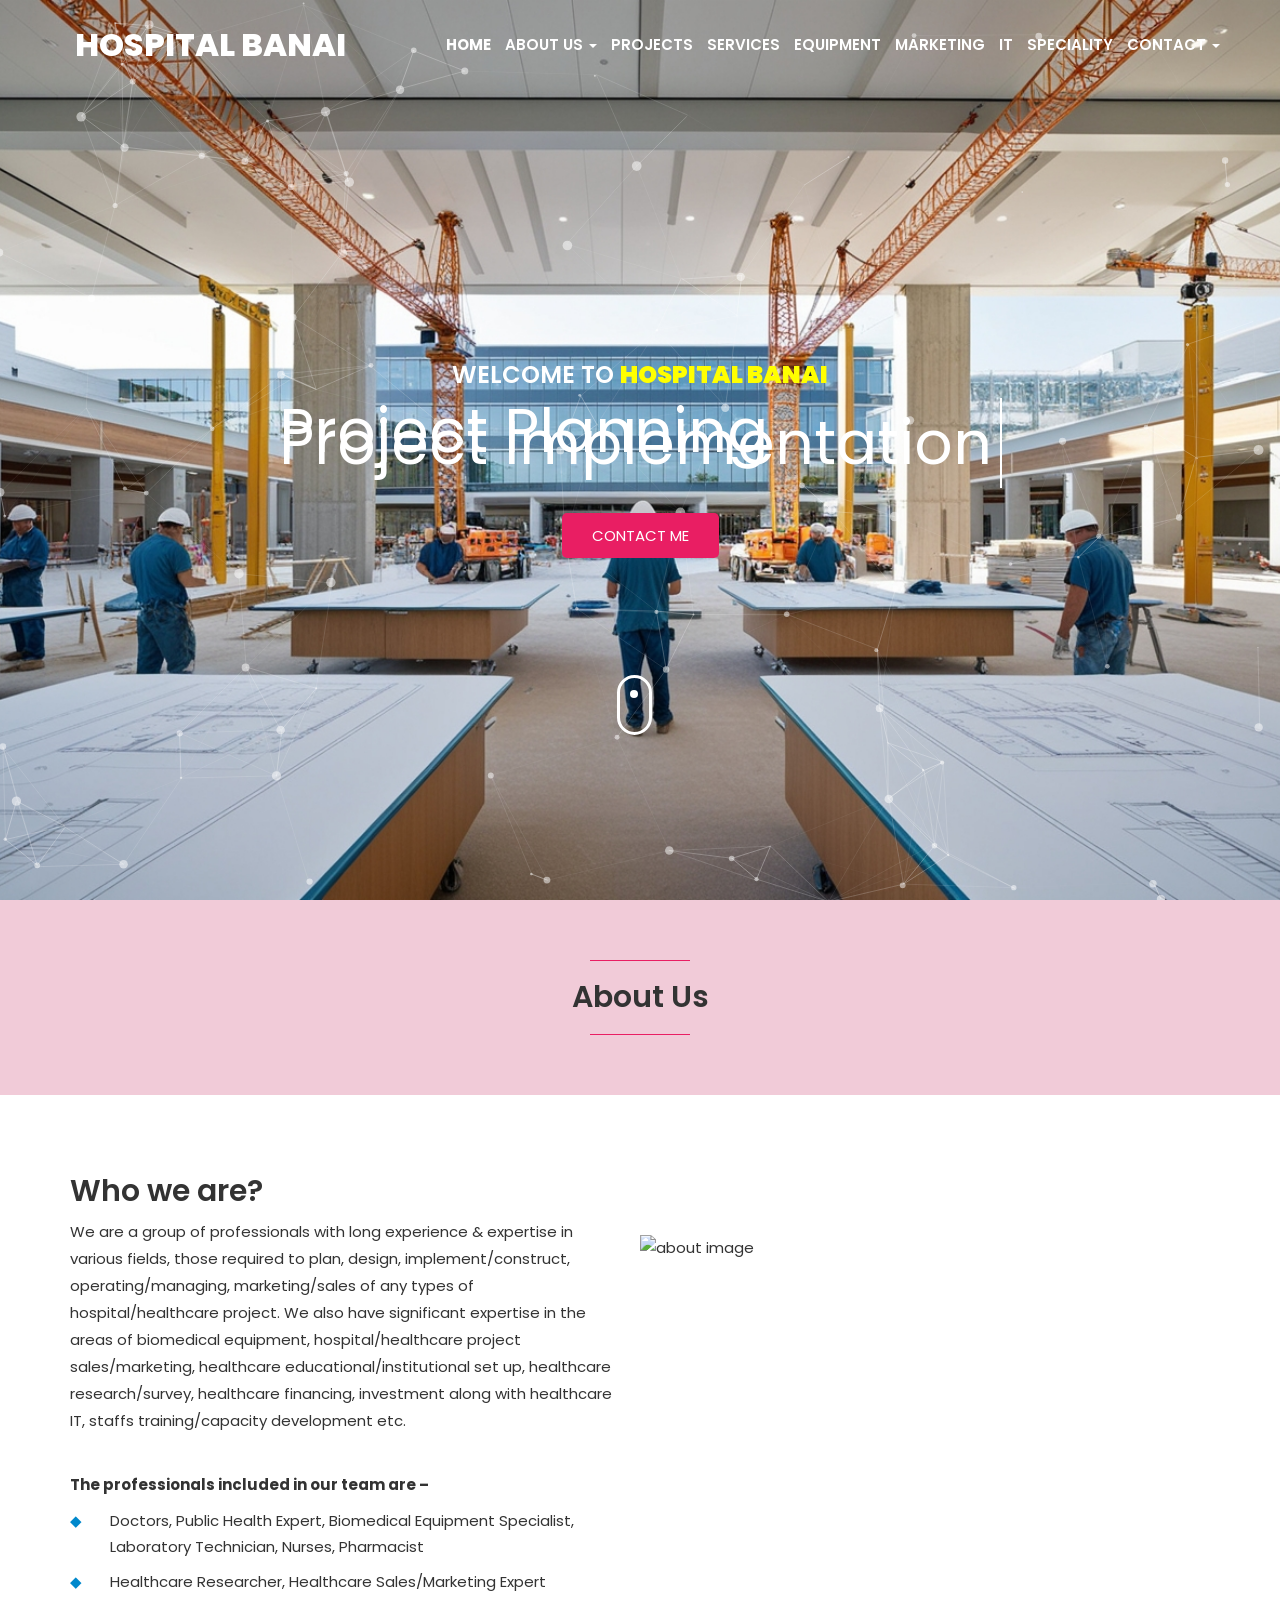
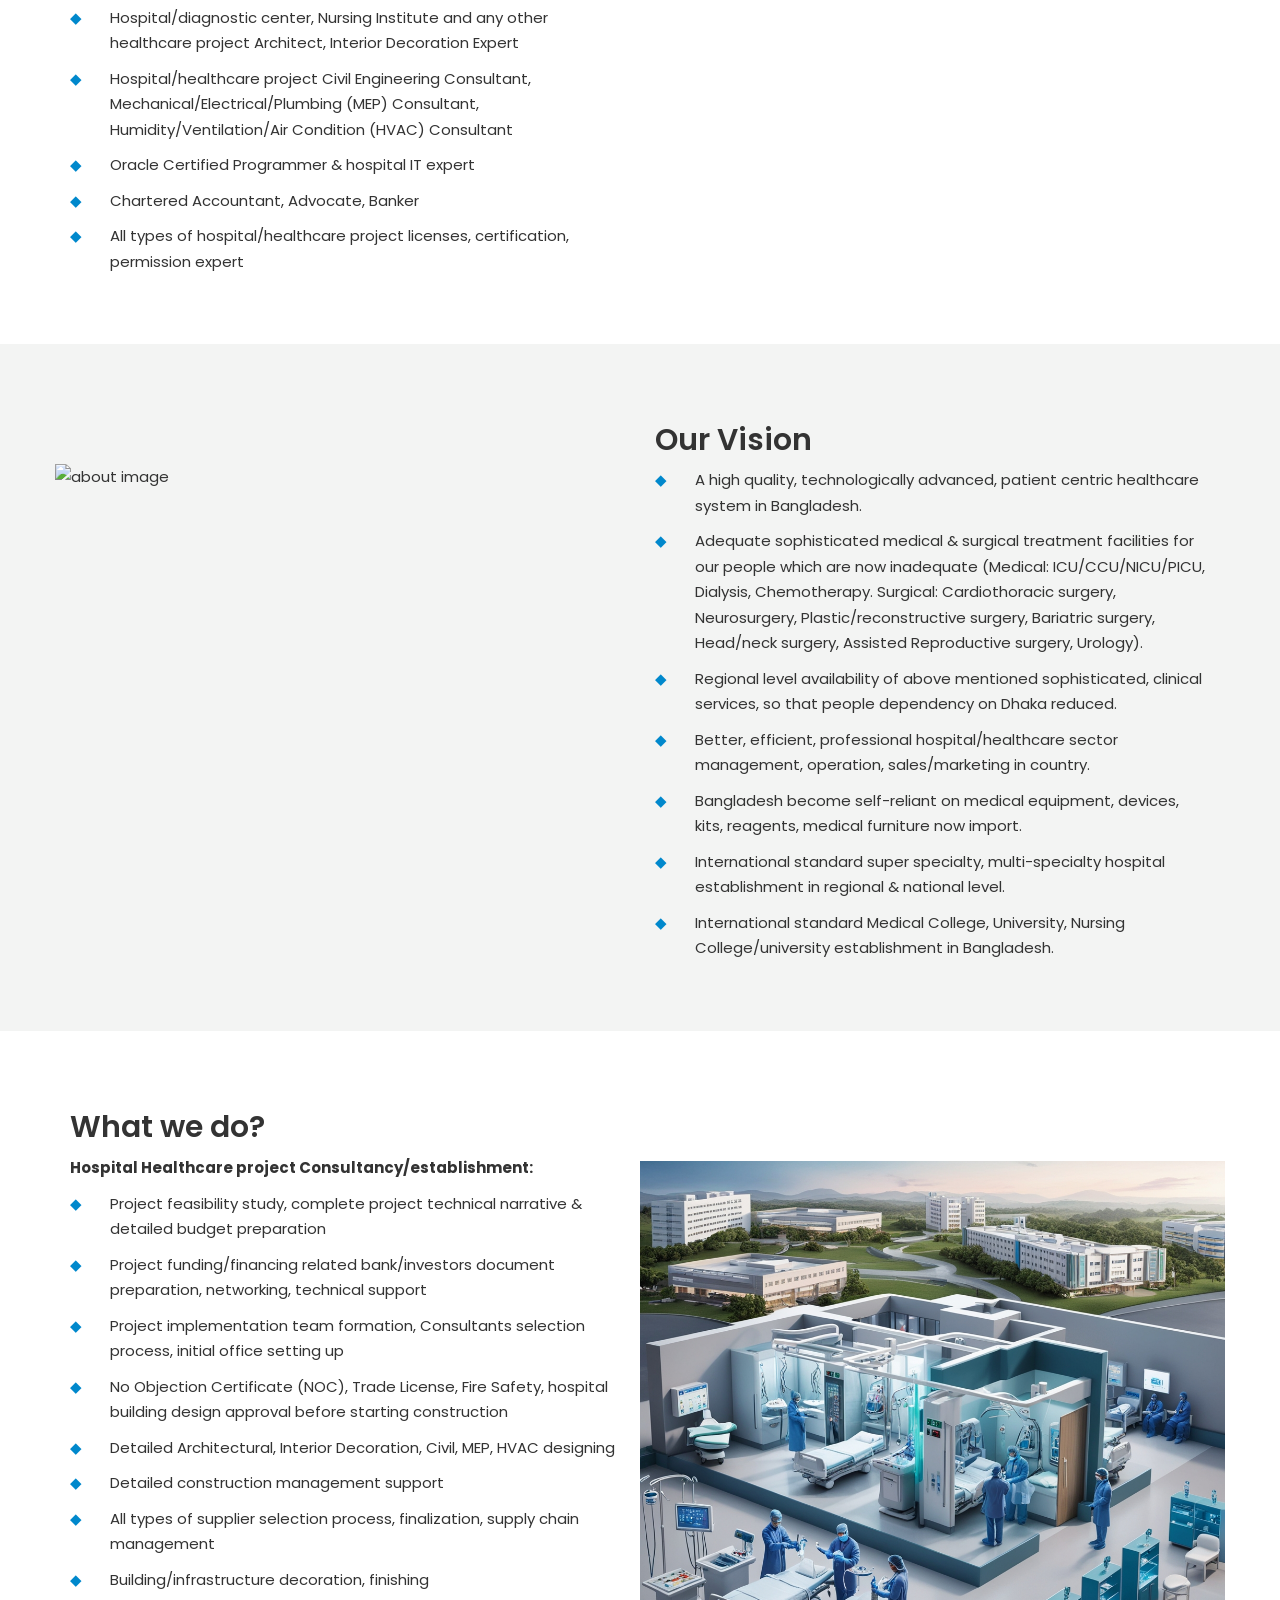
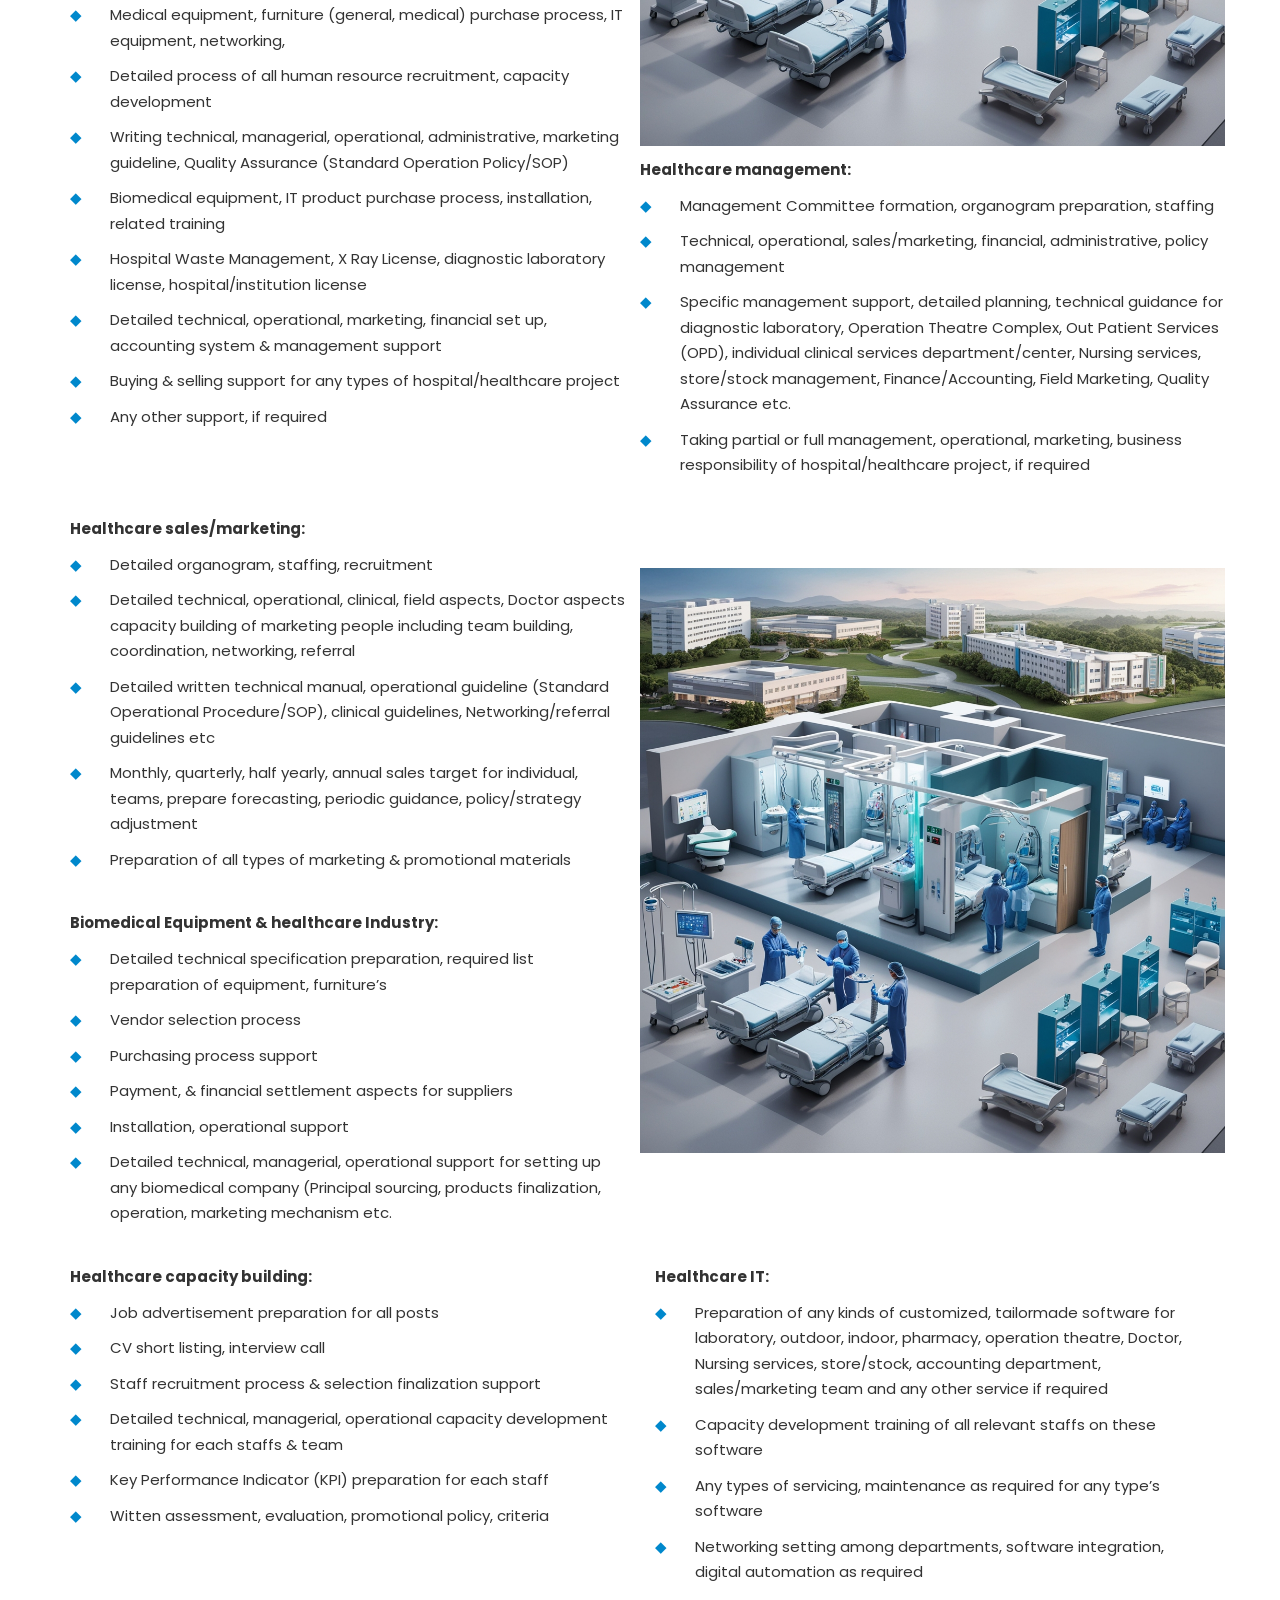
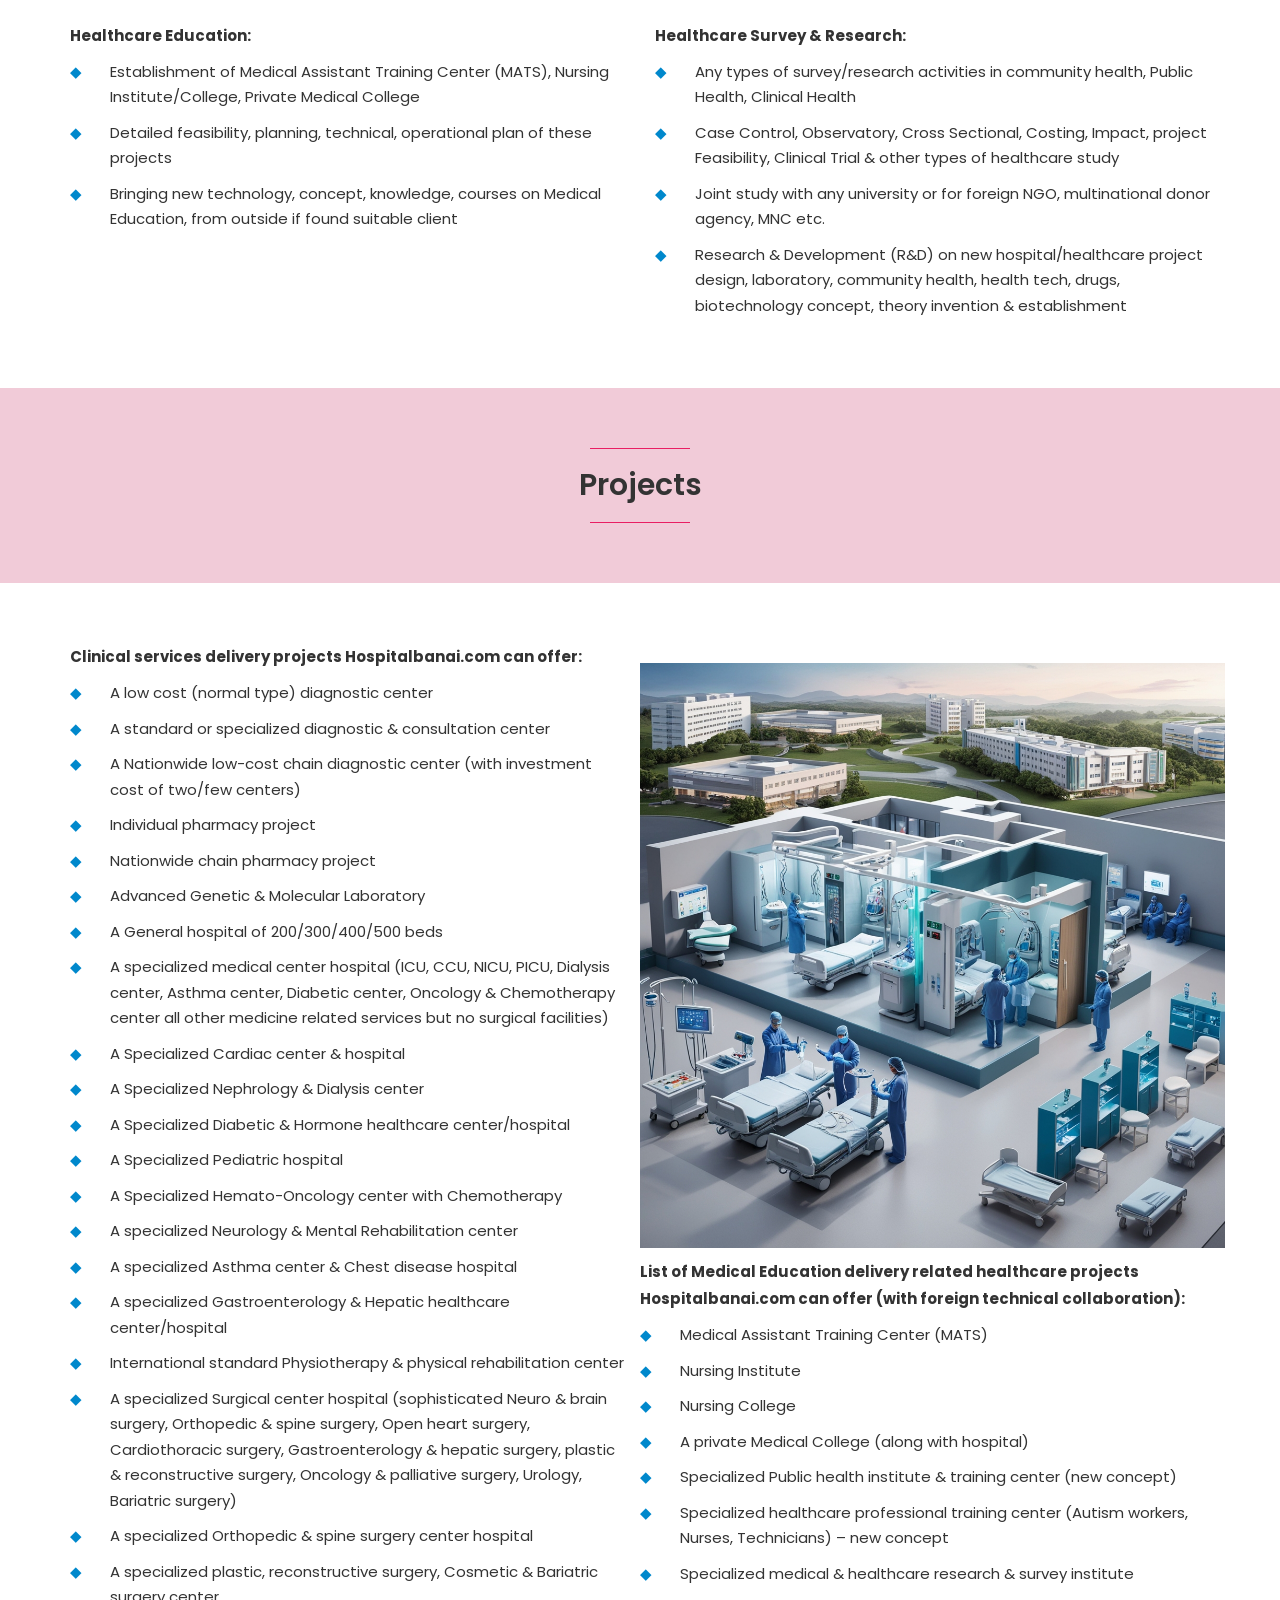
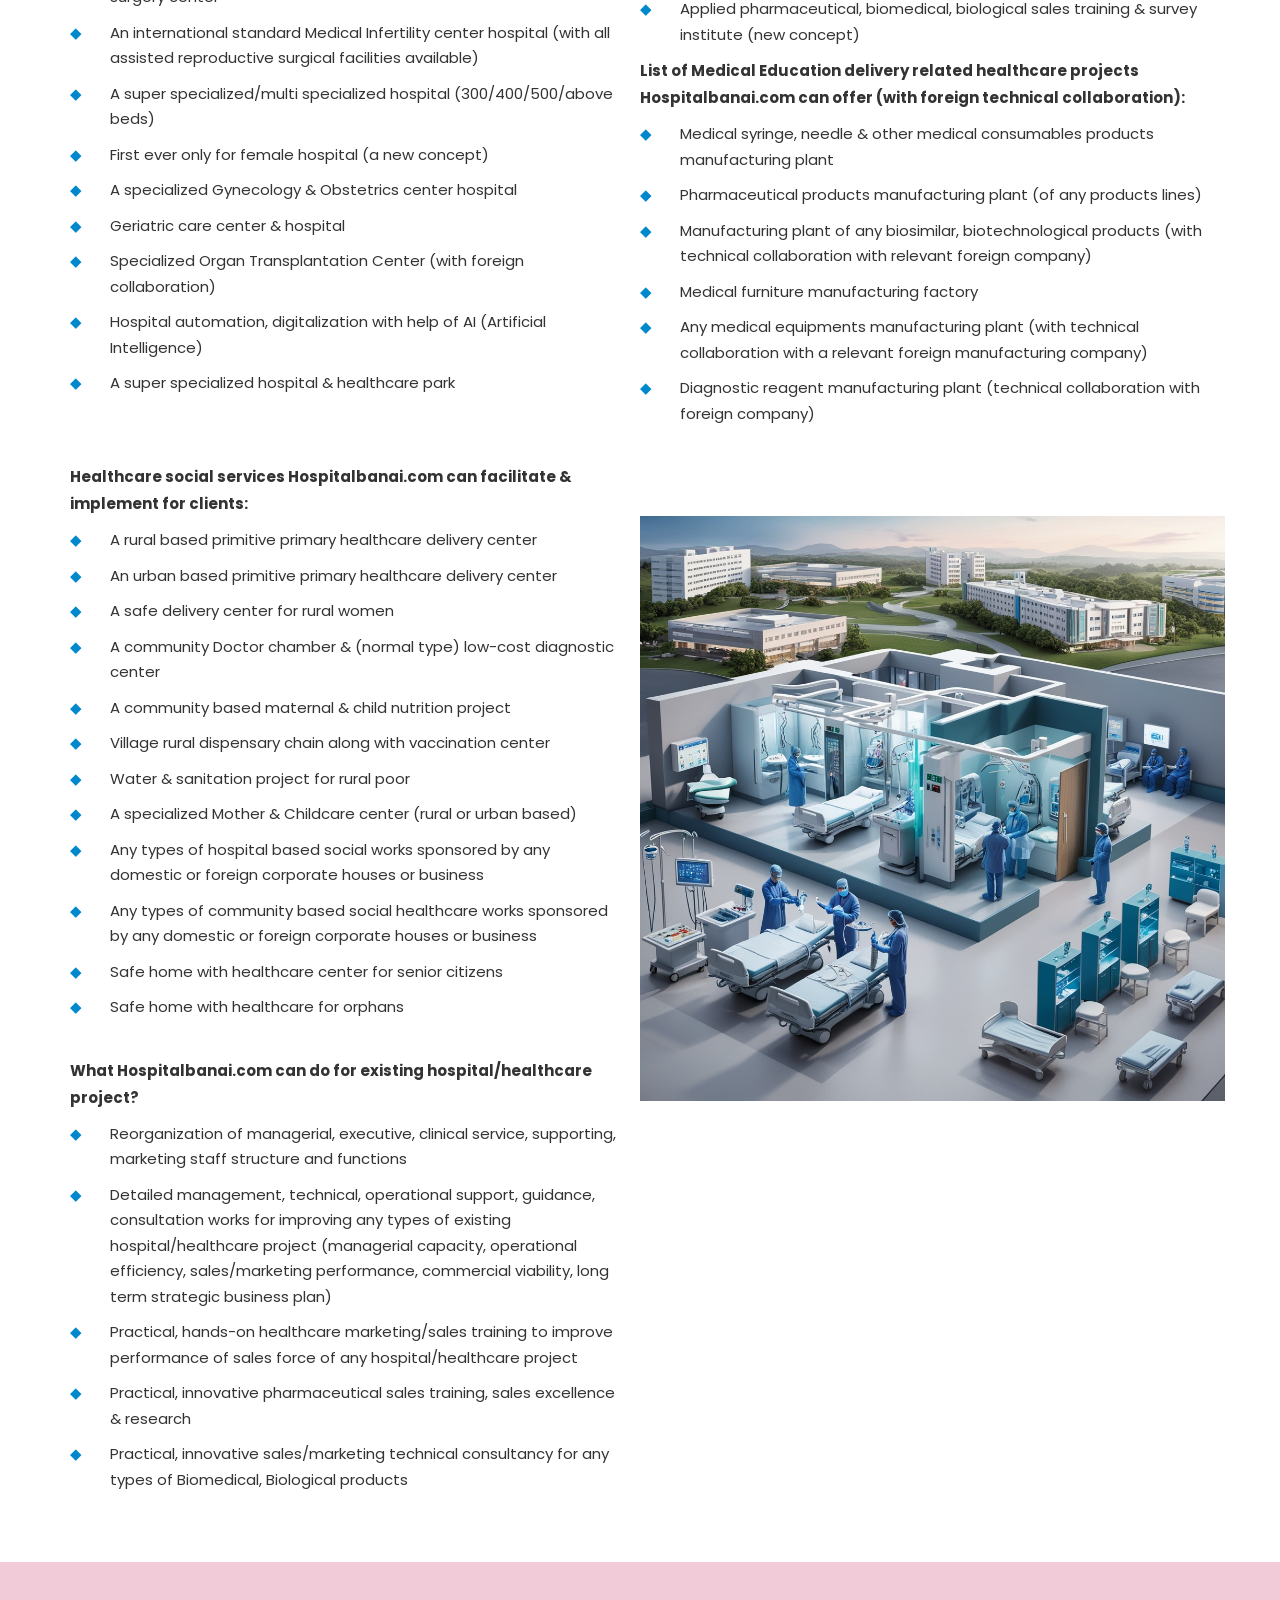
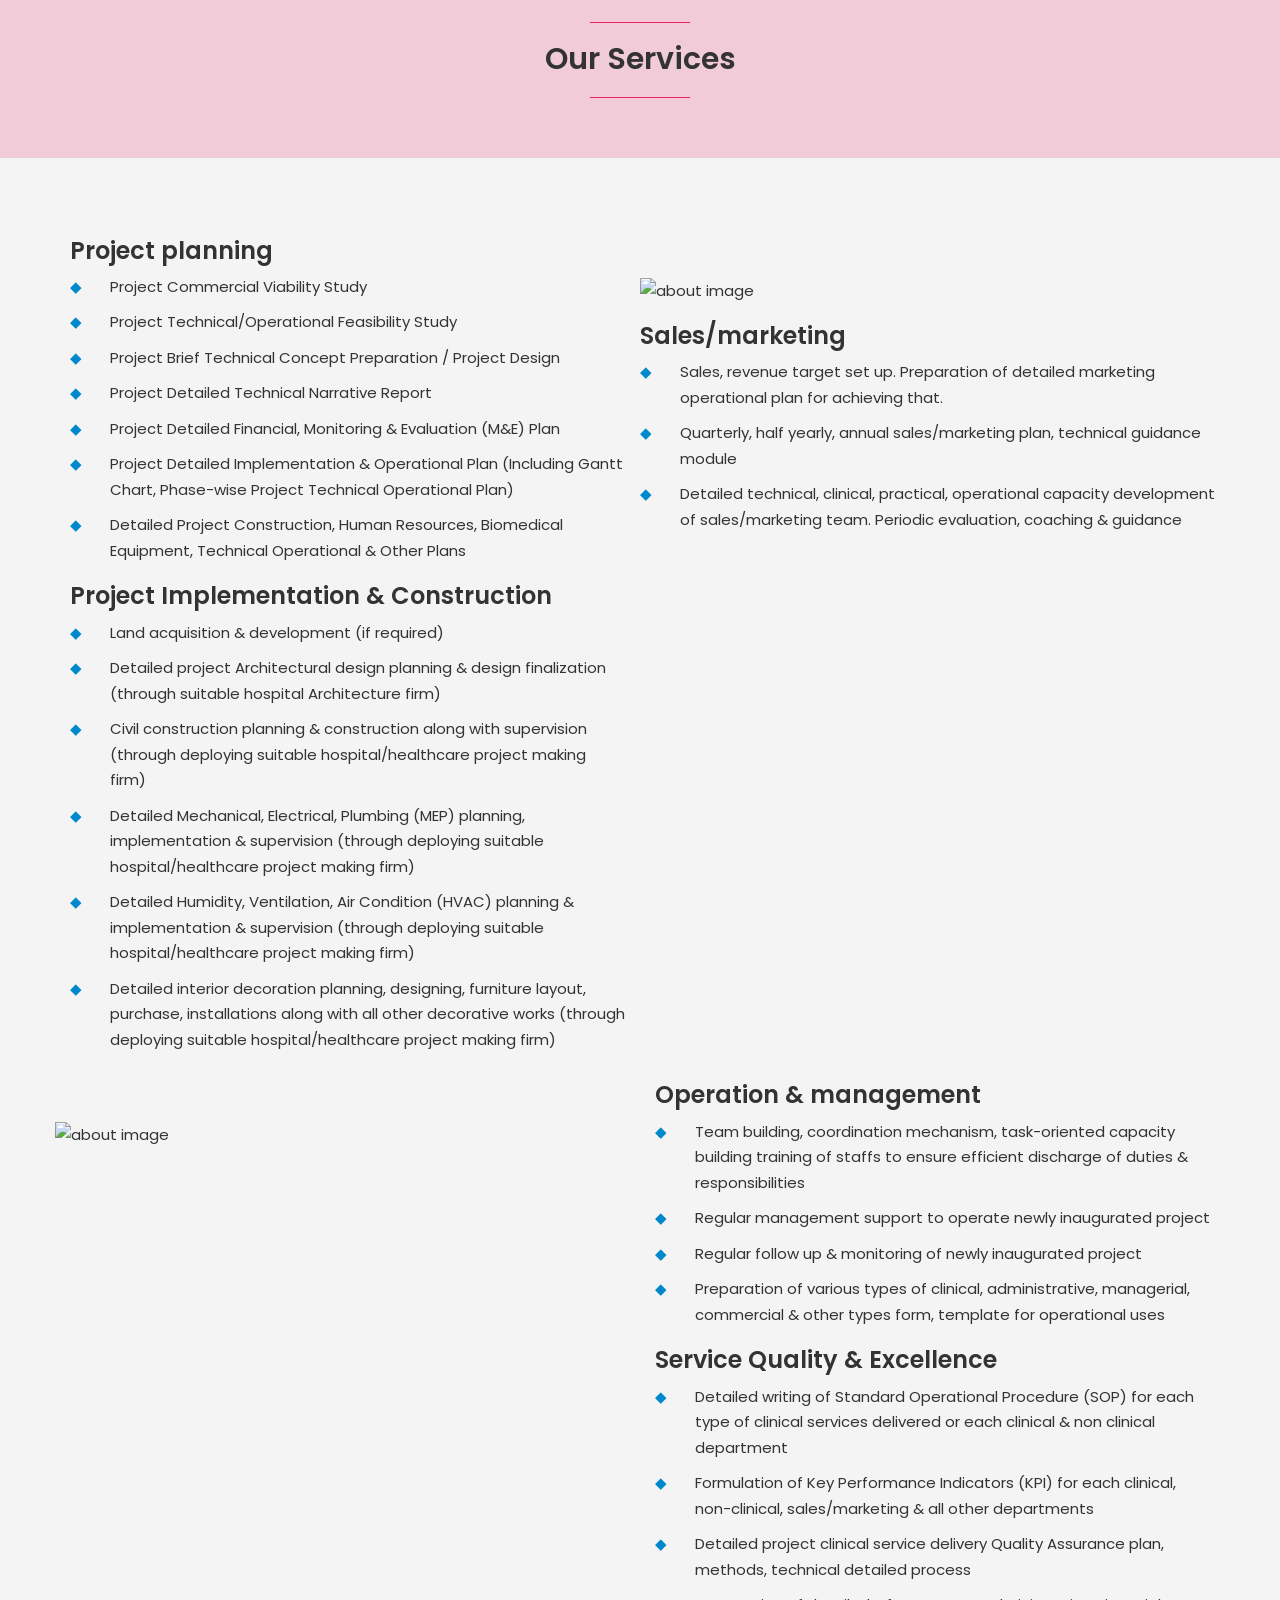
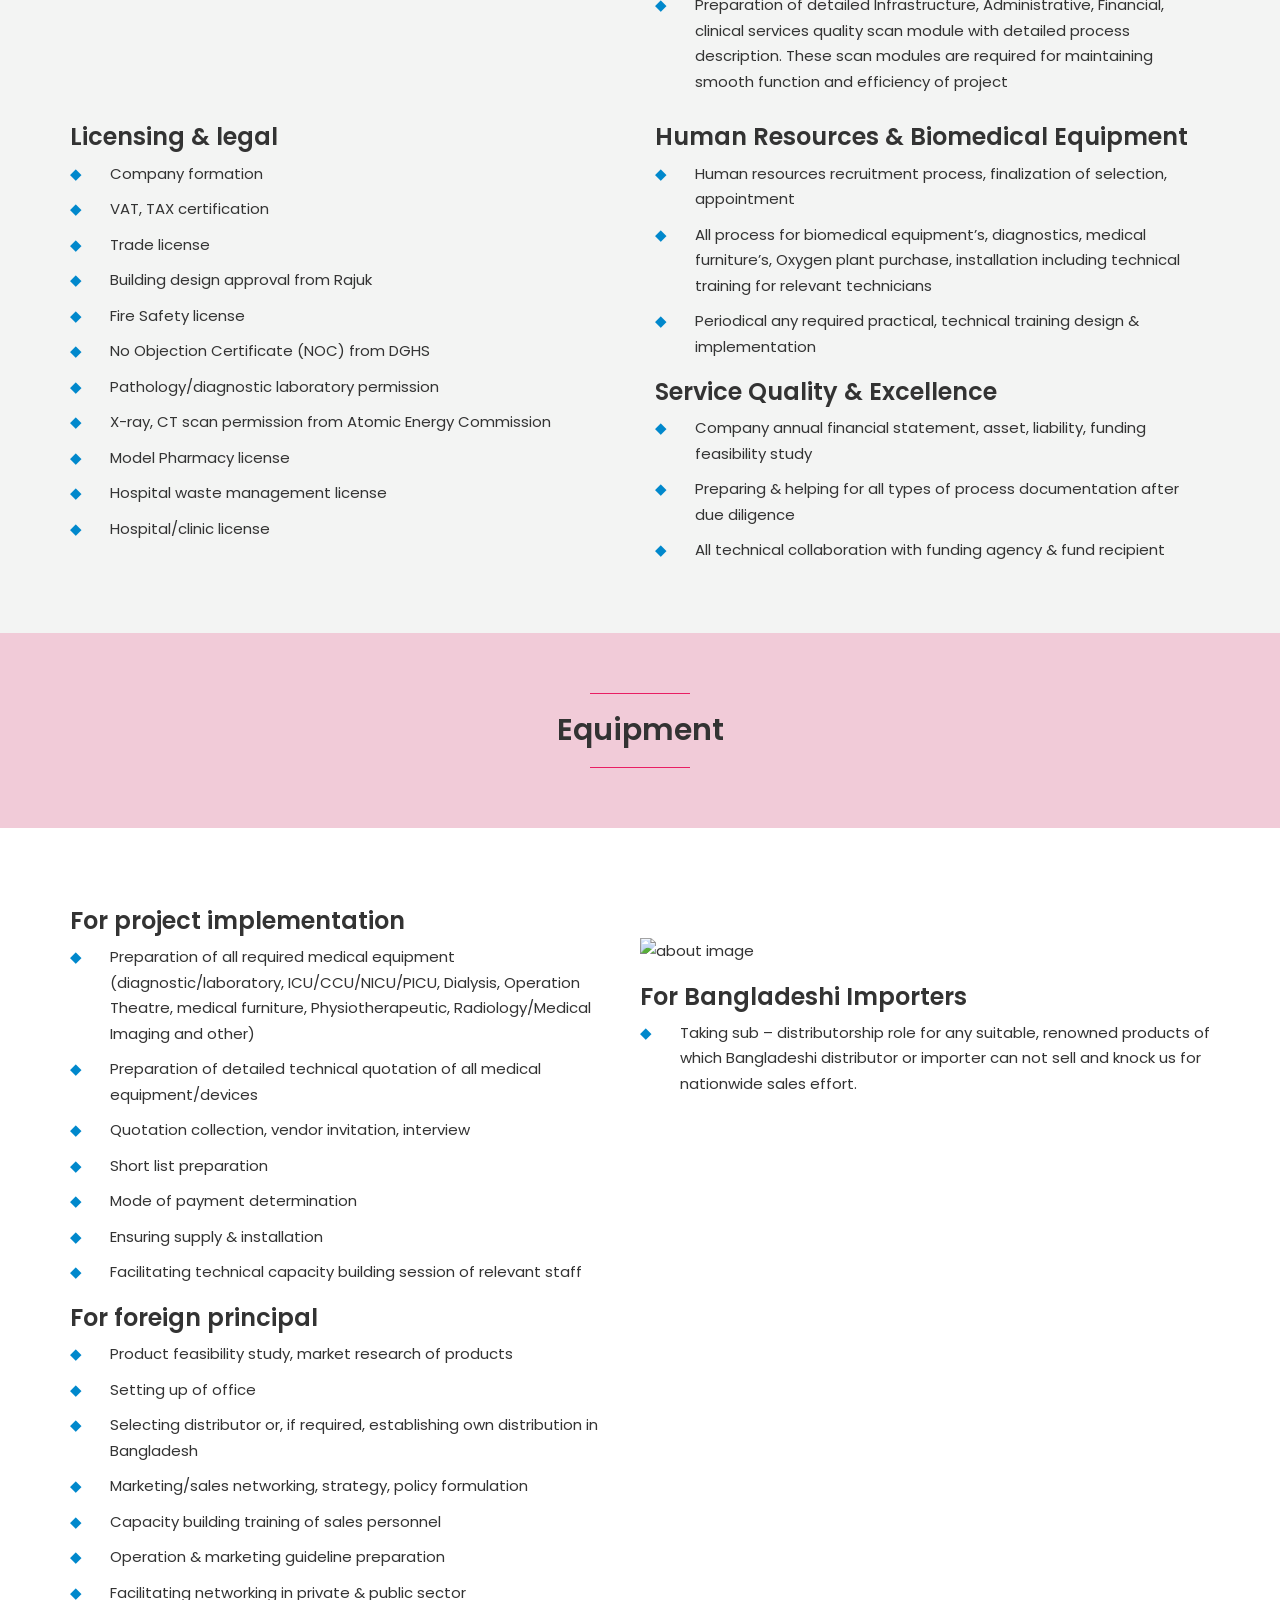
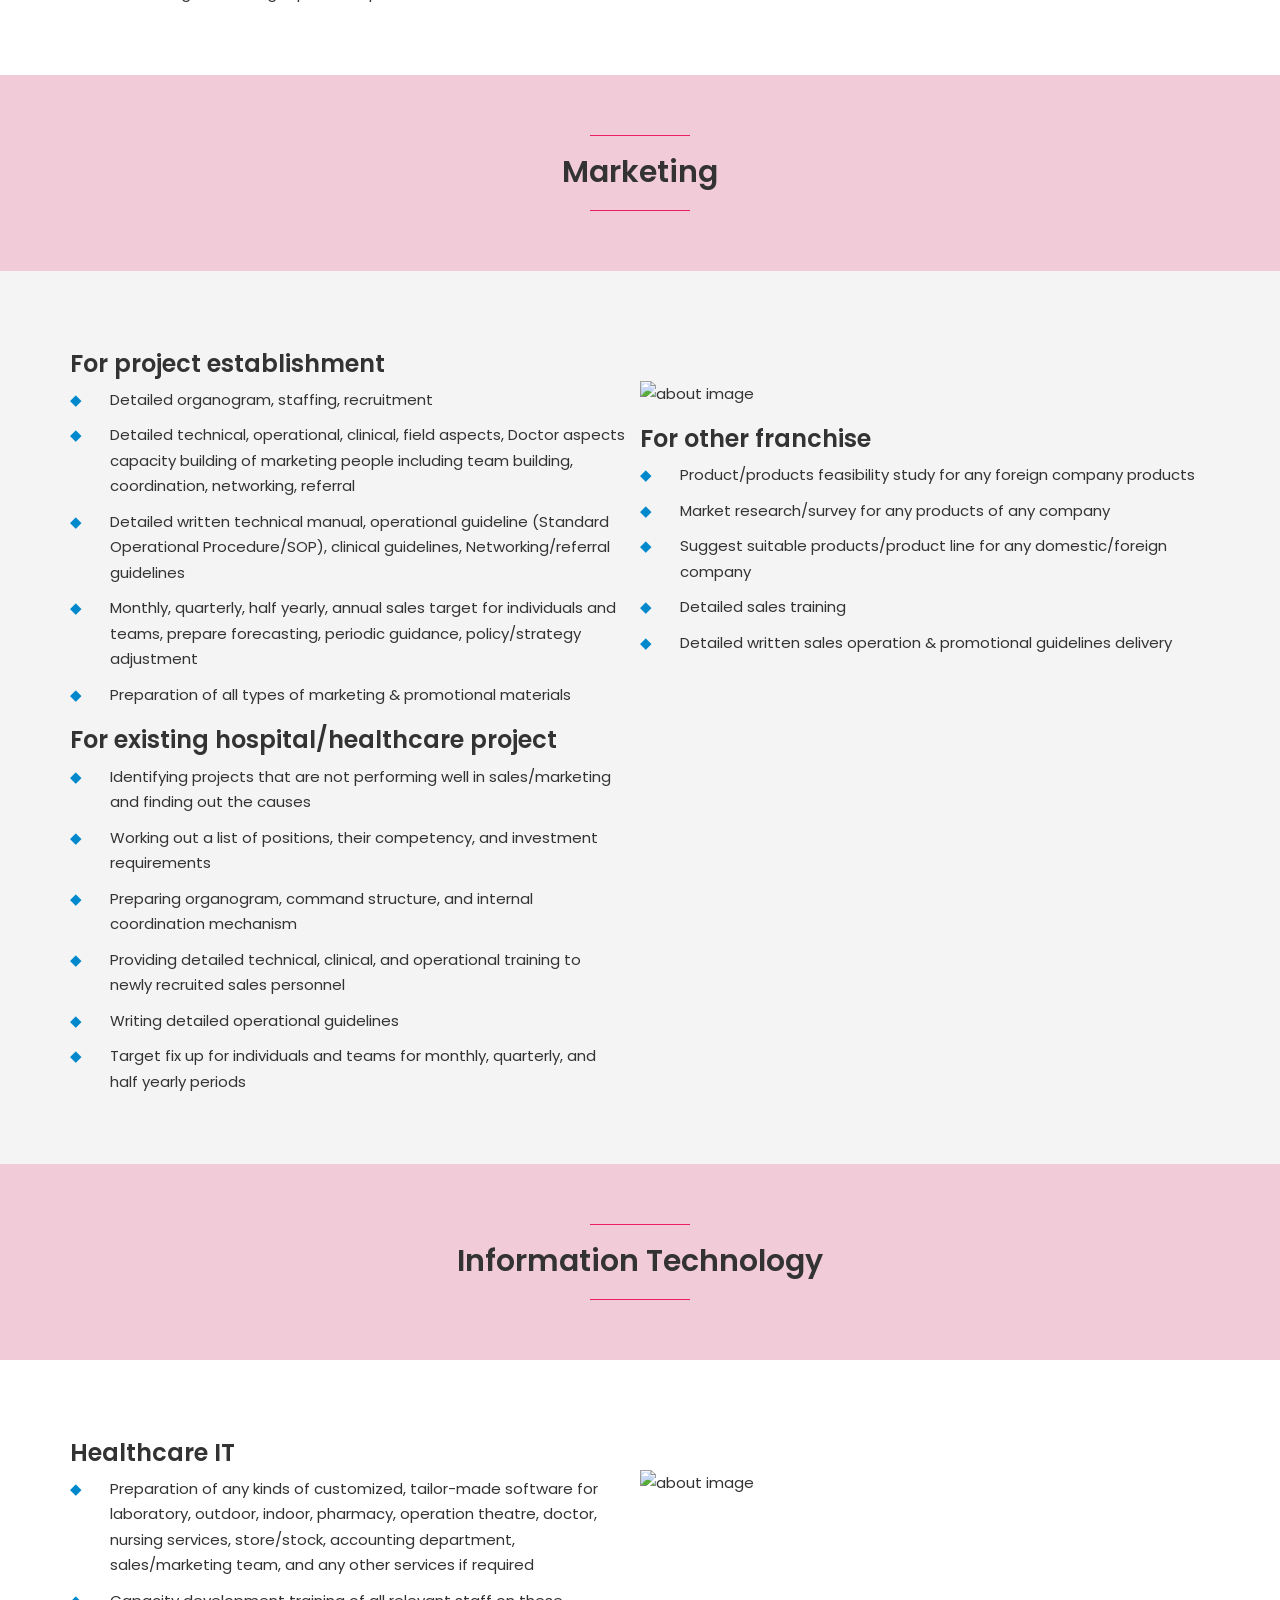
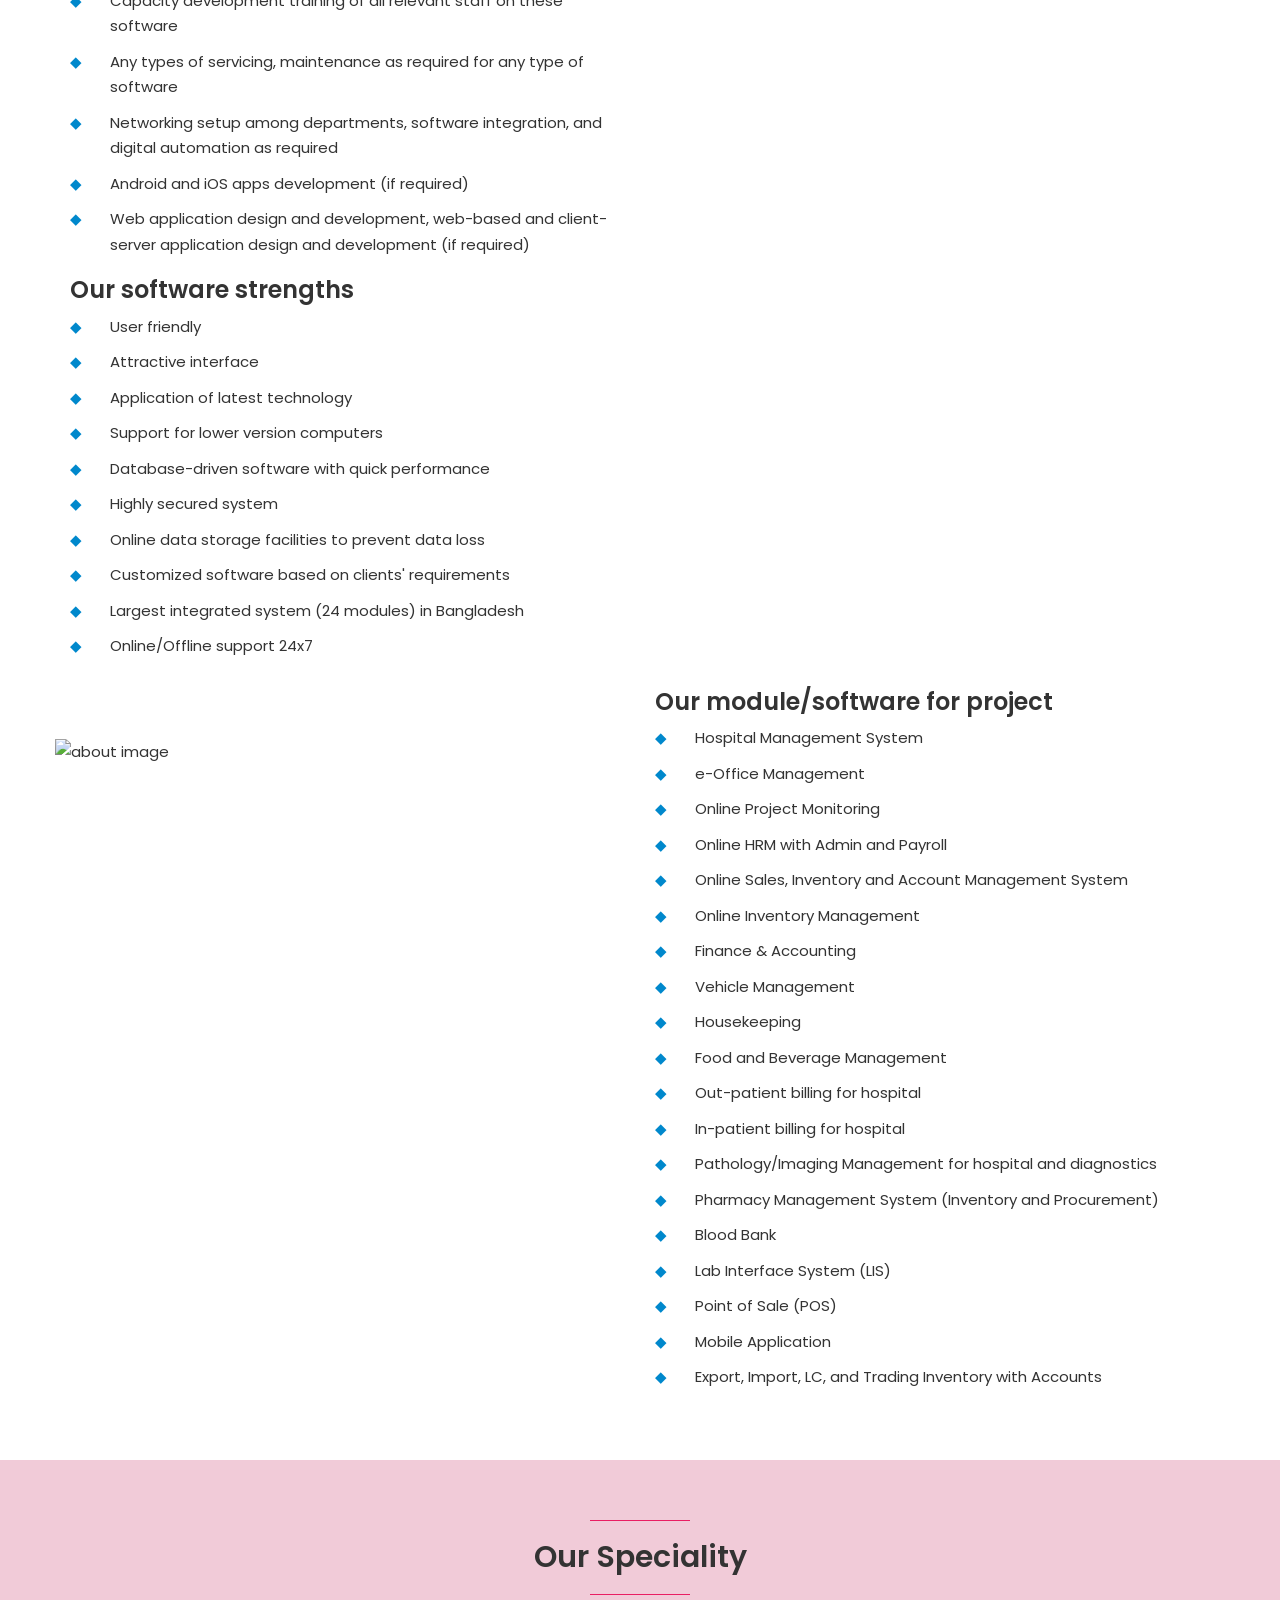
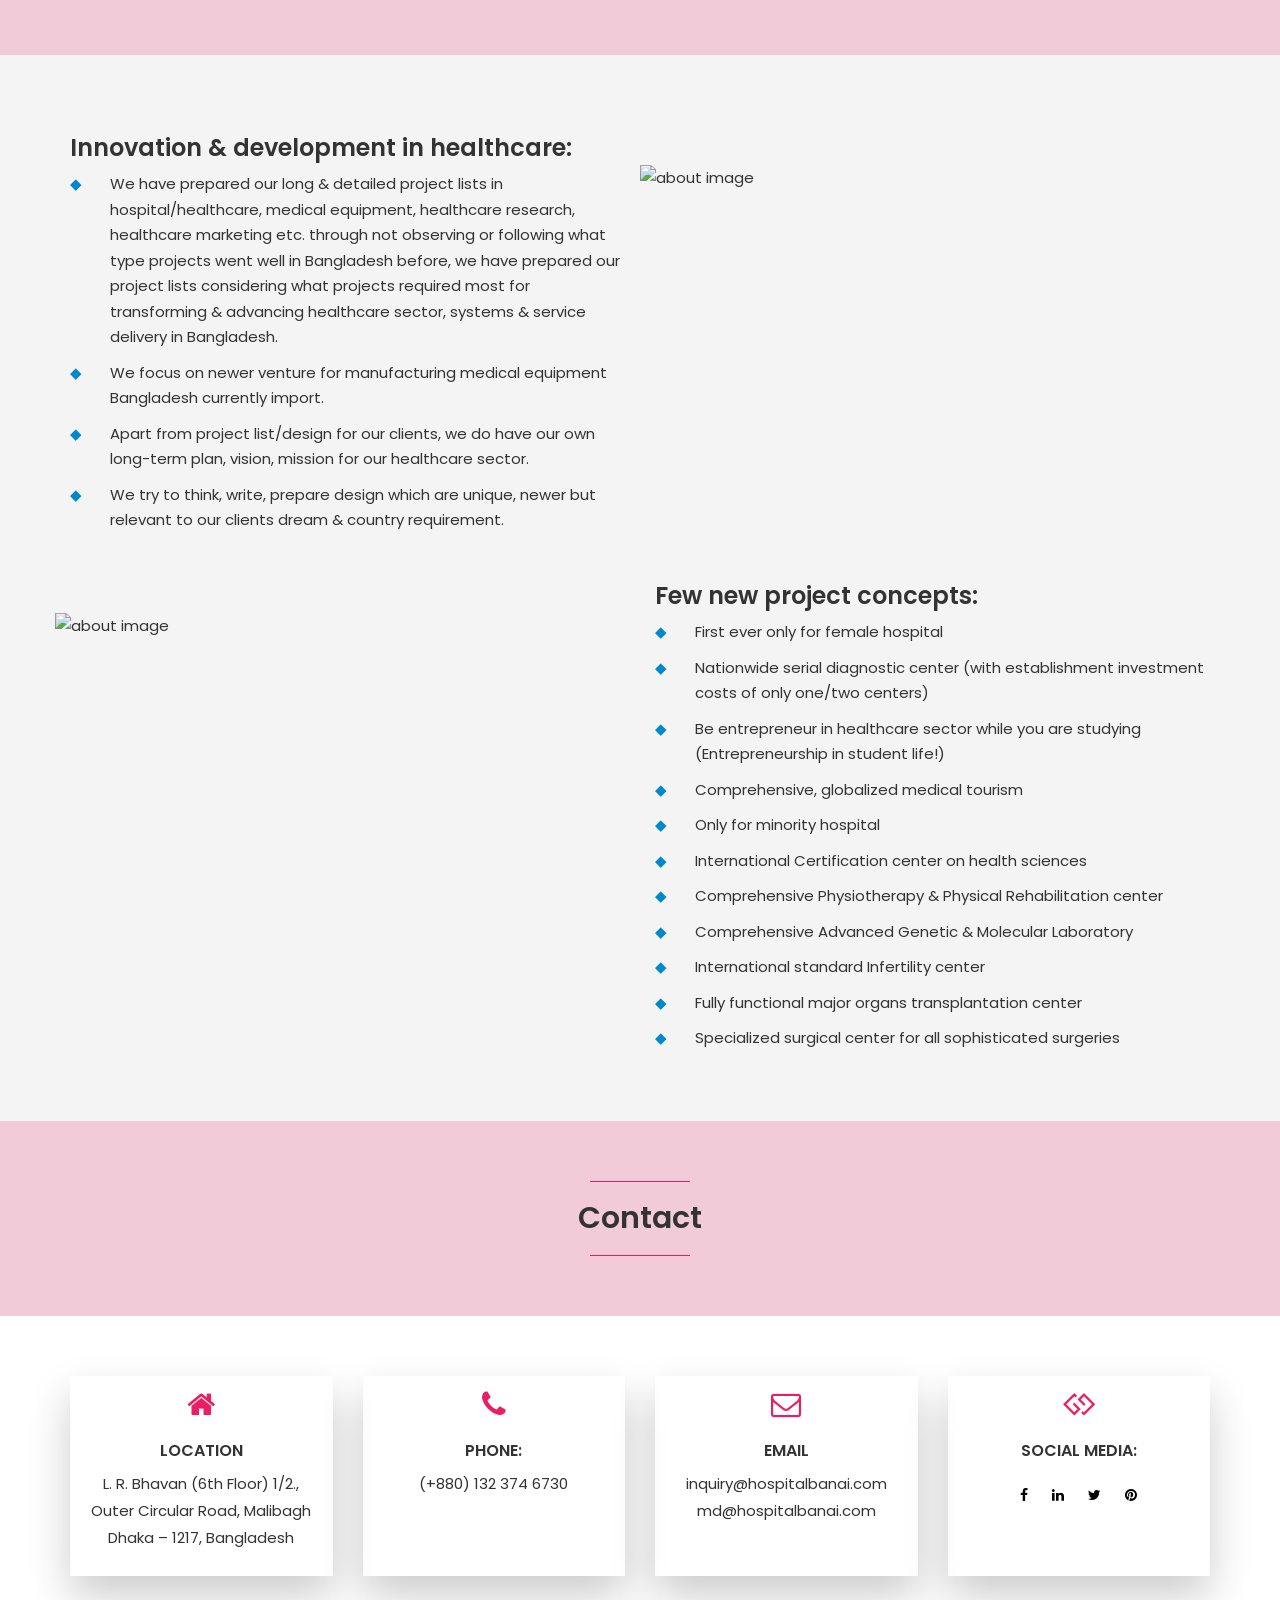
==== commit 87f3e1cb: "tenth commit" ====
--- a/hospitalbanai/index.html
+++ b/hospitalbanai/index.html
@@ -1188,17 +1188,21 @@
     <!--Messages Area Ends-->
 
     <!--Brand area starts-->
-    <div id="brands" class="section-padding">
-        <div class="container">
-            <div class="row">
-                <div class="col-md-12">
-                    <div class="section-header wow fadeInDown" data-wow-delay="0.2s">
-                        <p class="line-one"></p>
-                        <h2>Our Brands</h2>
-                        <p class="line-one"></p>
-                    </div>
-                </div>
-            </div>
+    <div class="bg-main-cat section-padding" id="brands">
+        <div class="container">
+            <div class="row">
+                <div class="col-md-12 col-xs-12 col-sm-12 col-lg-12">
+                    <div class="wow fadeInDown" data-wow-delay="0.2s">
+                        <p class="line-one"></p>
+                        <h1 style="text-align: center;">Our Brands</h1>
+                        <p class="line-one"></p>
+                    </div>
+                </div>
+            </div>
+        </div>
+    </div>
+    <div class="section-padding">
+        <div class="container">
             <div class="row">
                 <div class="col-md-3 col-xs-6 col-sm-3">
                     <div class="brand-logo-img wow fadeInDown" data-wow-delay="0.2s">
@@ -1221,7 +1225,7 @@
                     </div>
                 </div>
             </div>
-            <div class="row" style="margin-top: 30px;">
+            <div class="row" style="margin-top: 10px;">
                 <div class="col-md-3 col-xs-6 col-sm-3">
                     <div class="brand-logo-img wow fadeInDown" data-wow-delay="0.2s">
                         <img src="./frontend-assets/images/brand/brand-5.png" alt="brand image">
@@ -1240,6 +1244,28 @@
                 <div class="col-md-3 col-xs-6 col-sm-3">
                     <div class="brand-logo-img wow fadeInDown" data-wow-delay="0.8s">
                         <img src="./frontend-assets/images/brand/brand-8.png" alt="brand image">
+                    </div>
+                </div>
+            </div>
+            <div class="row" style="margin-top: 10px;">
+                <div class="col-md-3 col-xs-6 col-sm-3">
+                    <div class="brand-logo-img wow fadeInDown" data-wow-delay="0.2s">
+                        <img src="./frontend-assets/images/brand/brand-9.png" alt="brand image">
+                    </div>
+                </div>
+                <div class="col-md-3 col-xs-6 col-sm-3">
+                    <div class="brand-logo-img wow fadeInDown" data-wow-delay="0.4s">
+                        <img src="./frontend-assets/images/brand/brand-10.png" alt="brand image">
+                    </div>
+                </div>
+                <div class="col-md-3 col-xs-6 col-sm-3">
+                    <div class="brand-logo-img wow fadeInDown" data-wow-delay="0.6s">
+                        <img src="./frontend-assets/images/brand/brand-11.png" alt="brand image">
+                    </div>
+                </div>
+                <div class="col-md-3 col-xs-6 col-sm-3">
+                    <div class="brand-logo-img wow fadeInDown" data-wow-delay="0.8s">
+                        <img src="./frontend-assets/images/brand/brand-12.png" alt="brand image">
                     </div>
                 </div>
             </div>
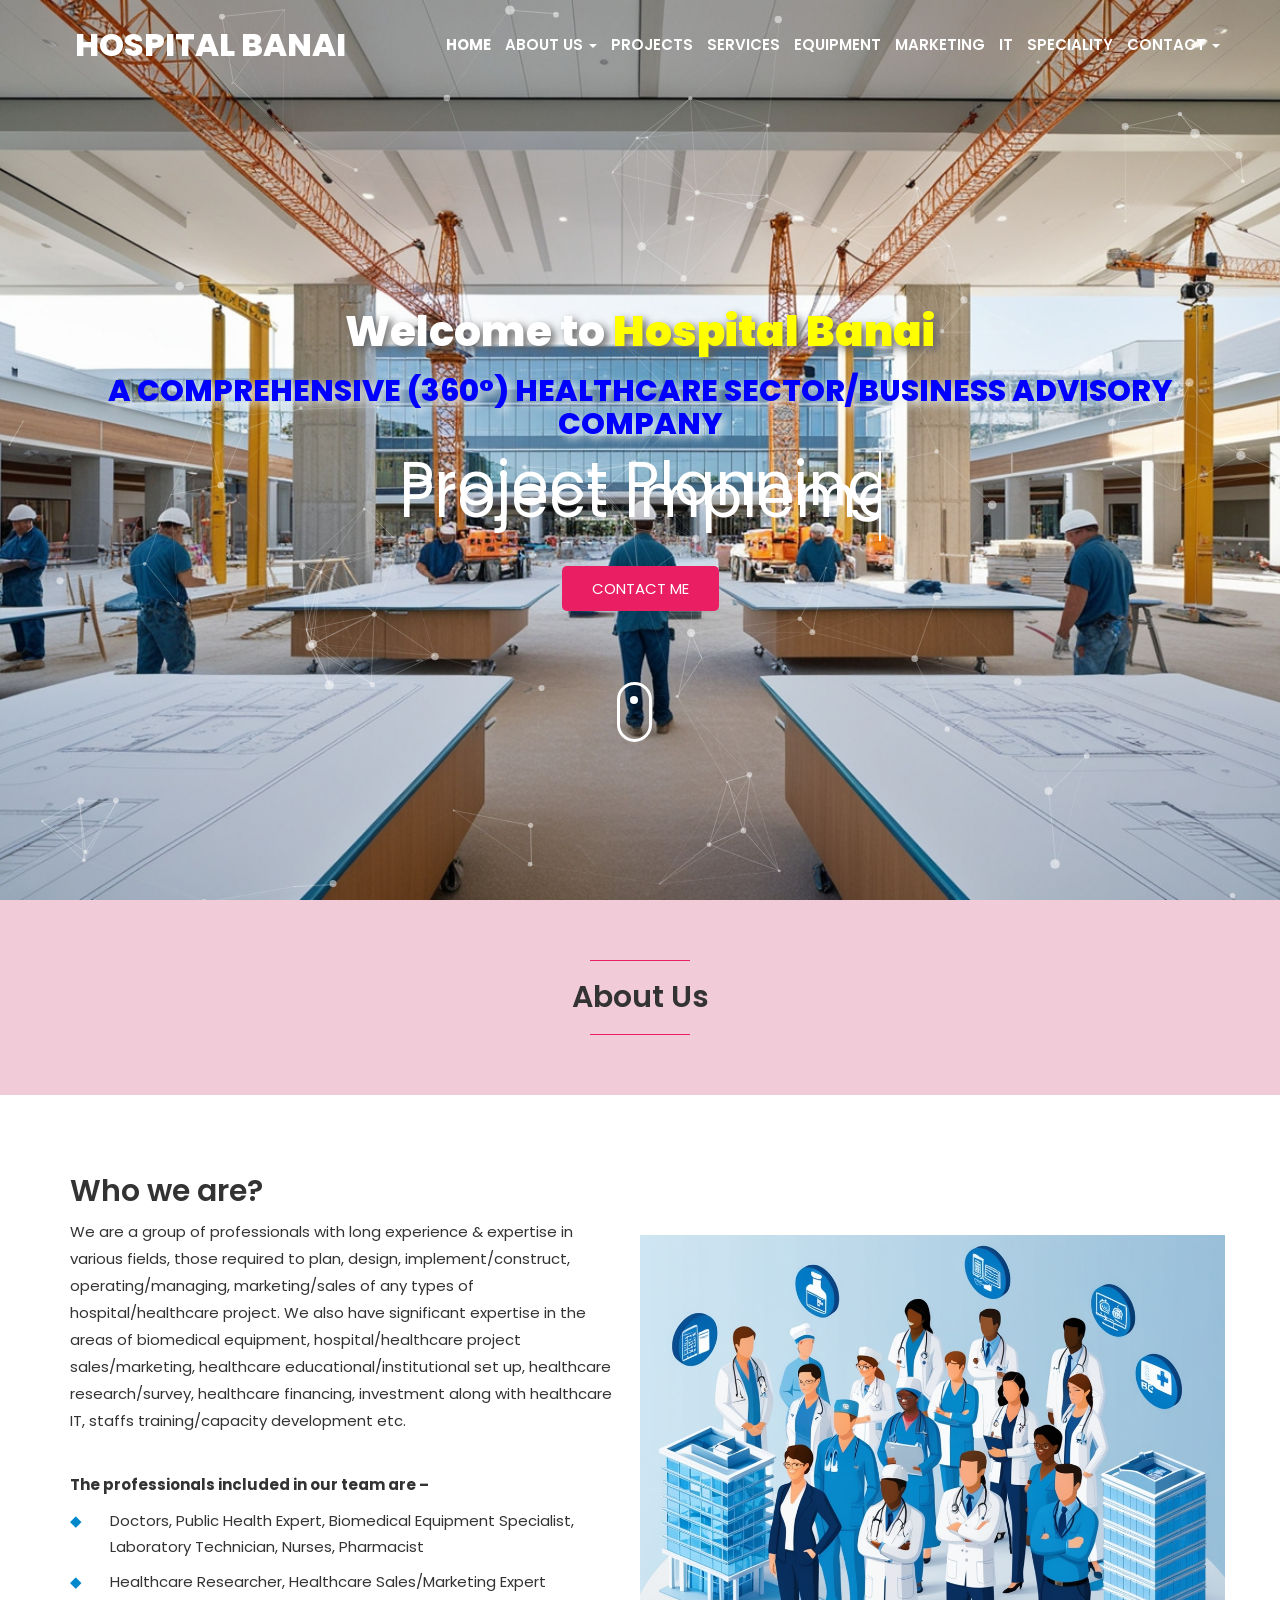
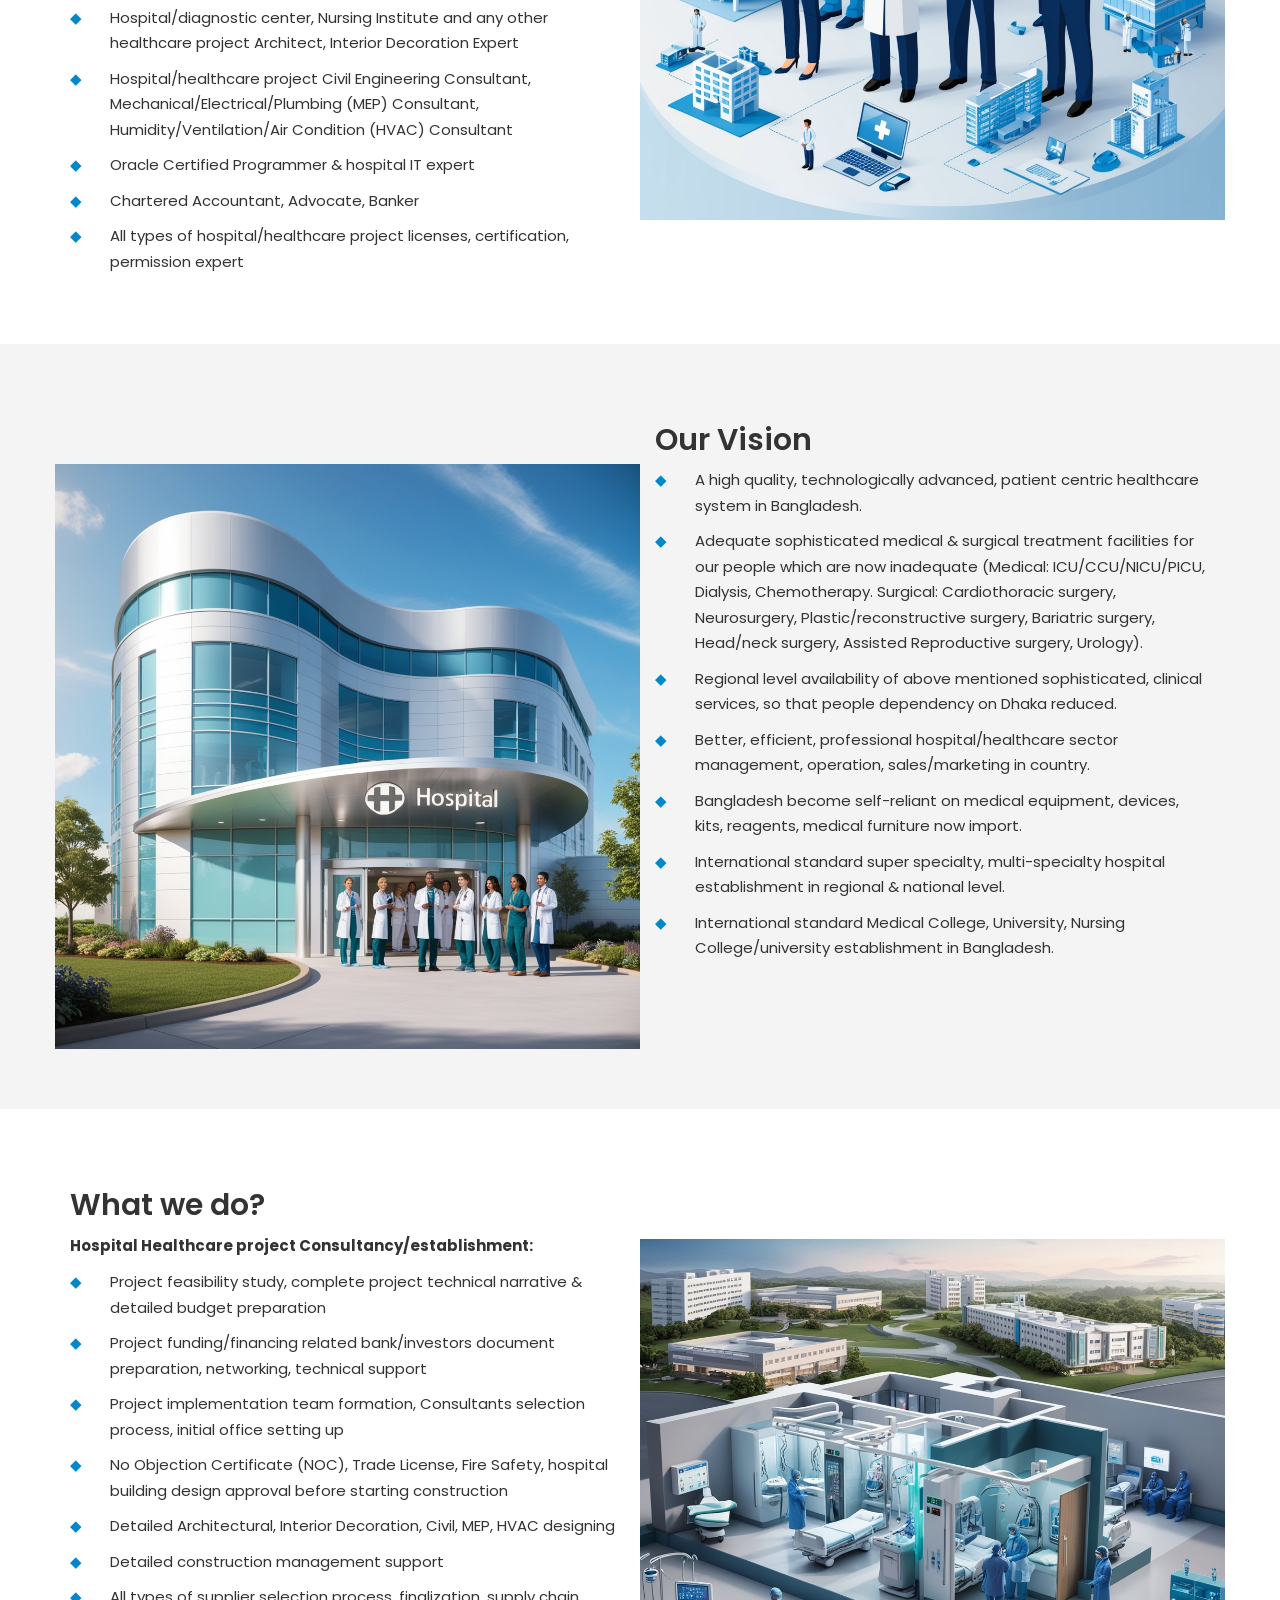
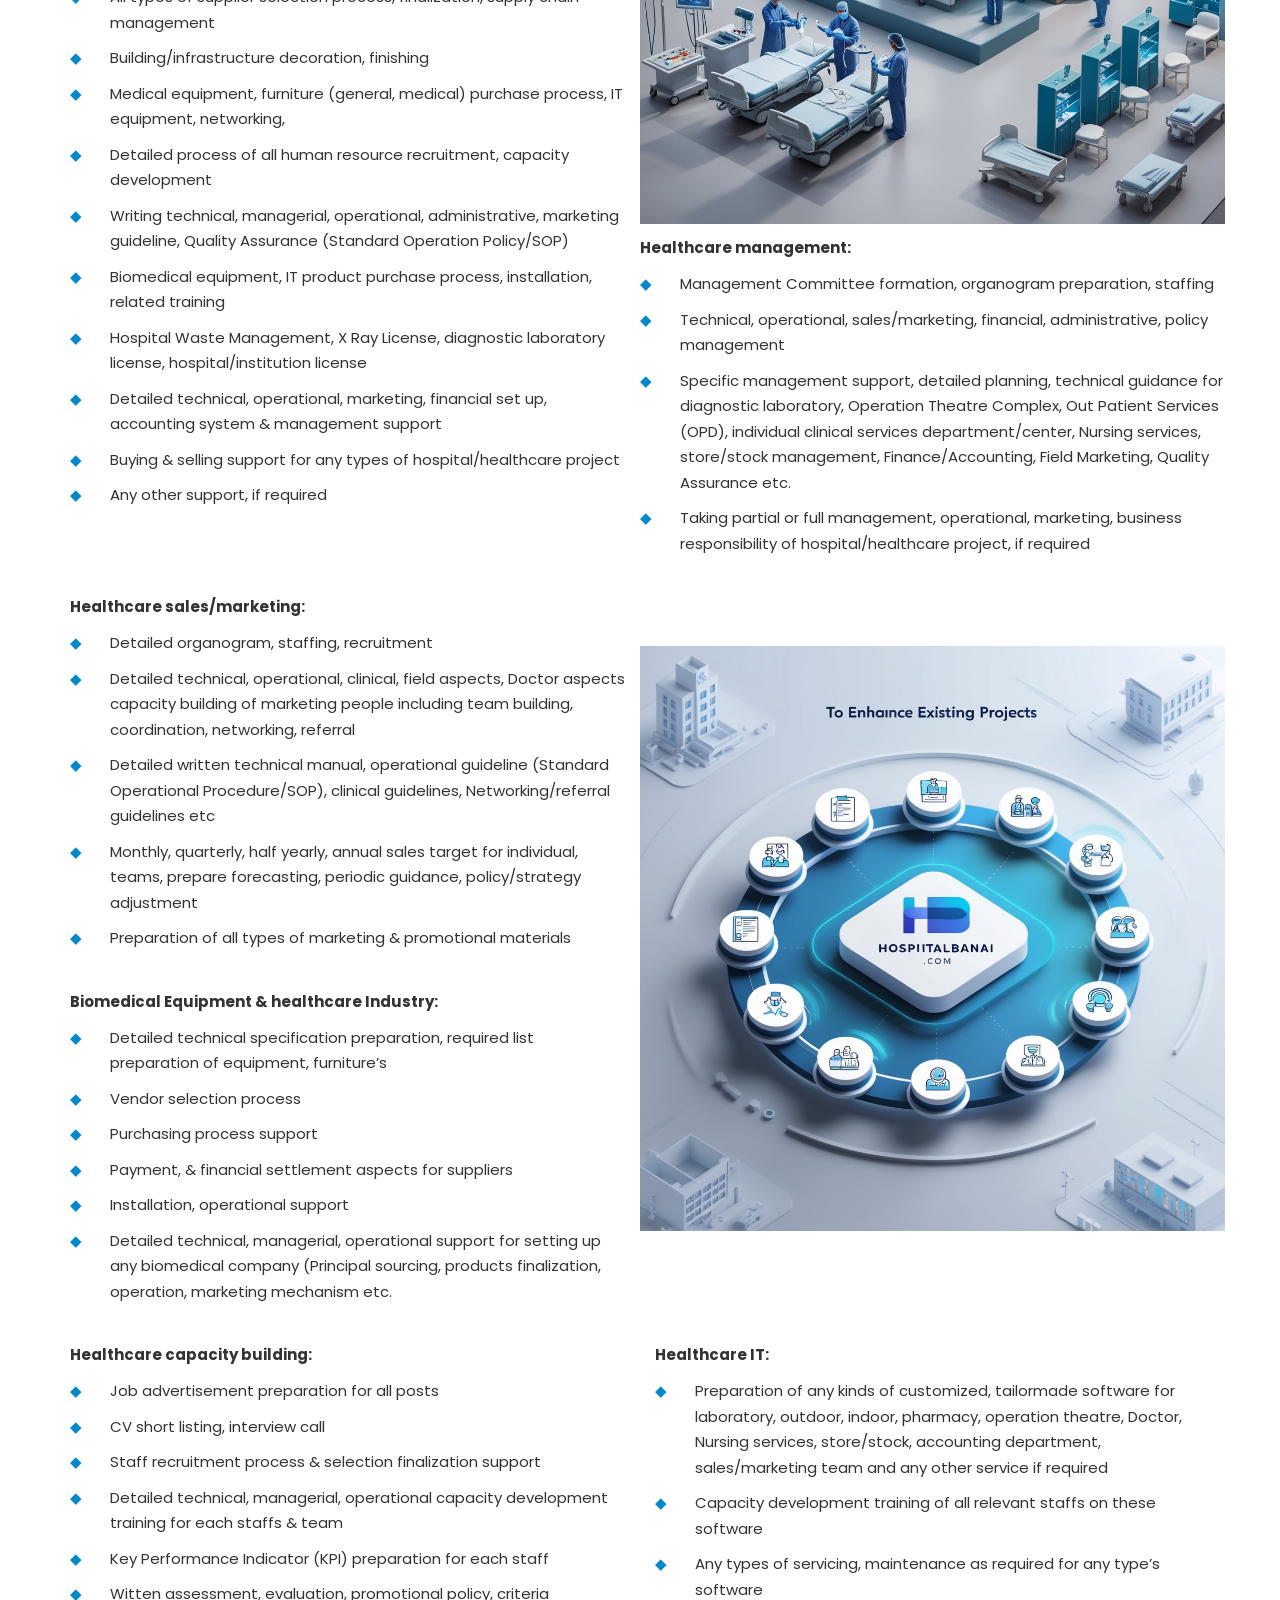
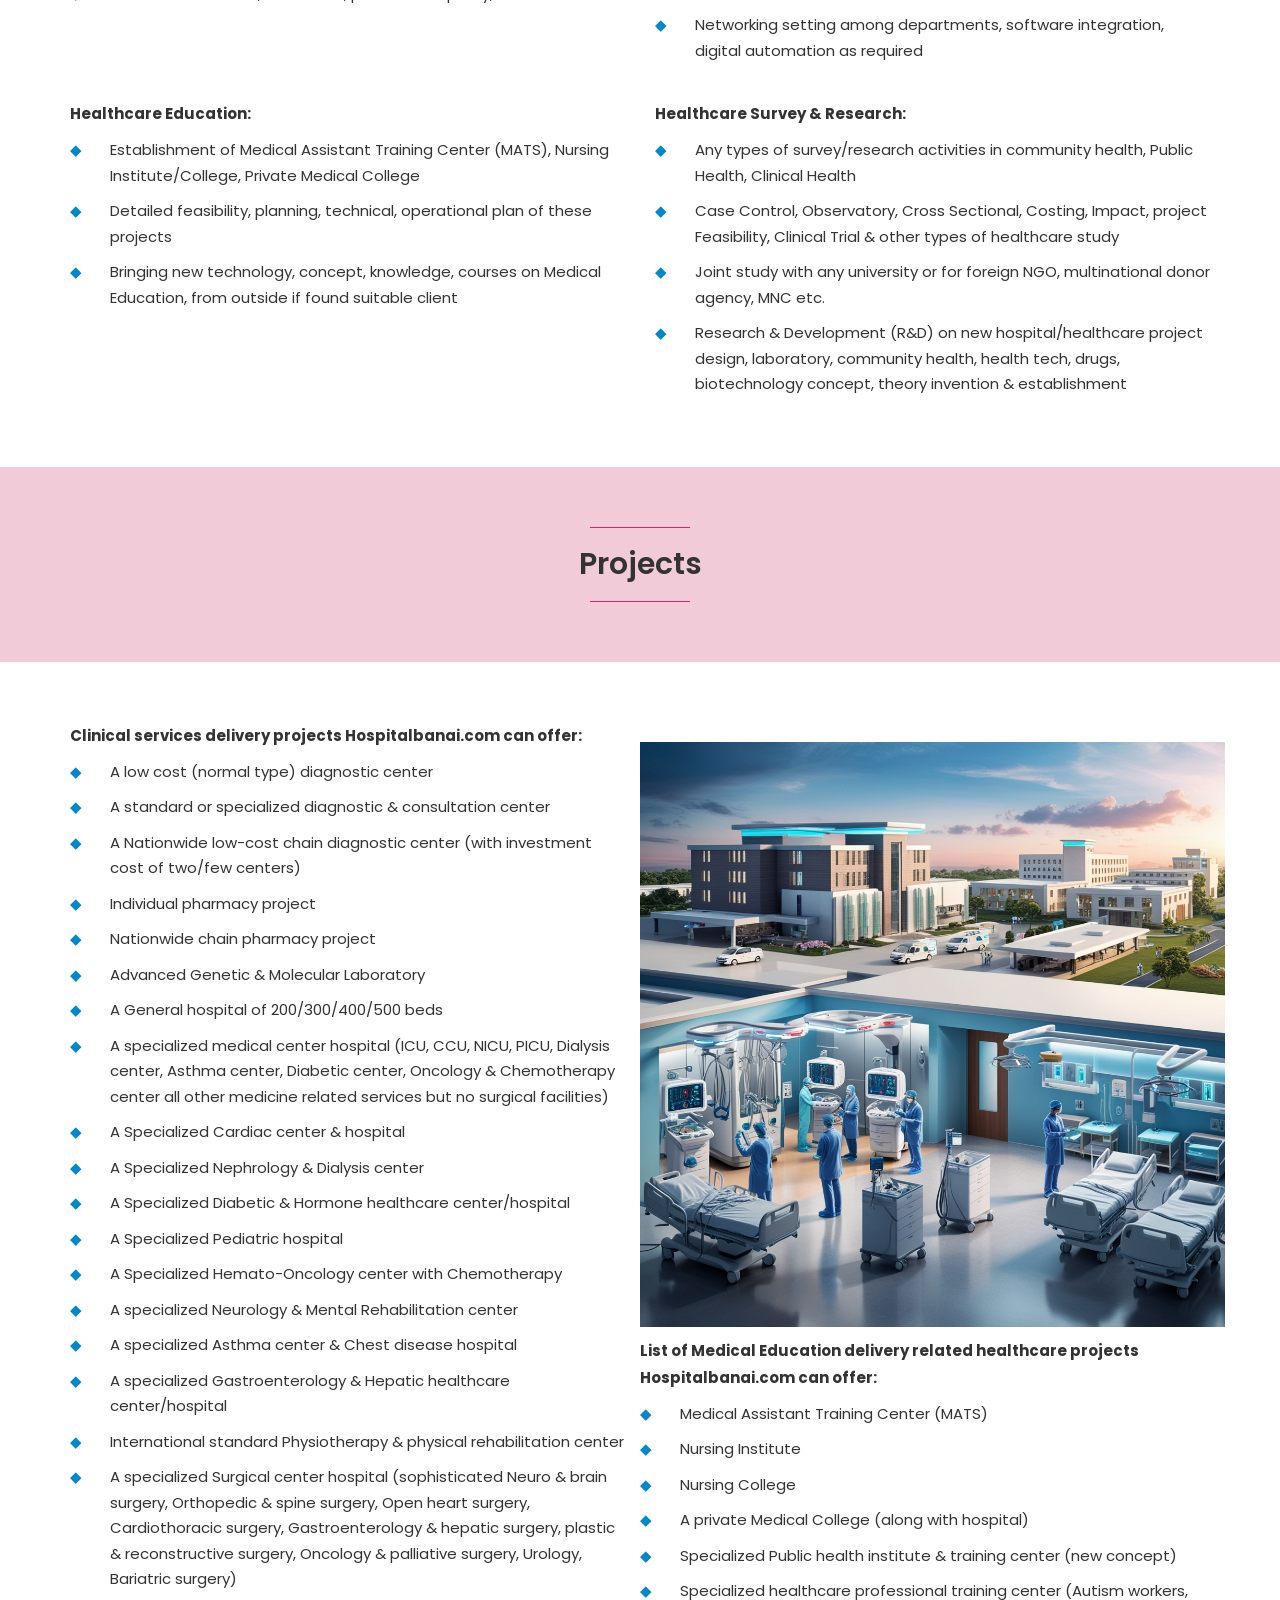
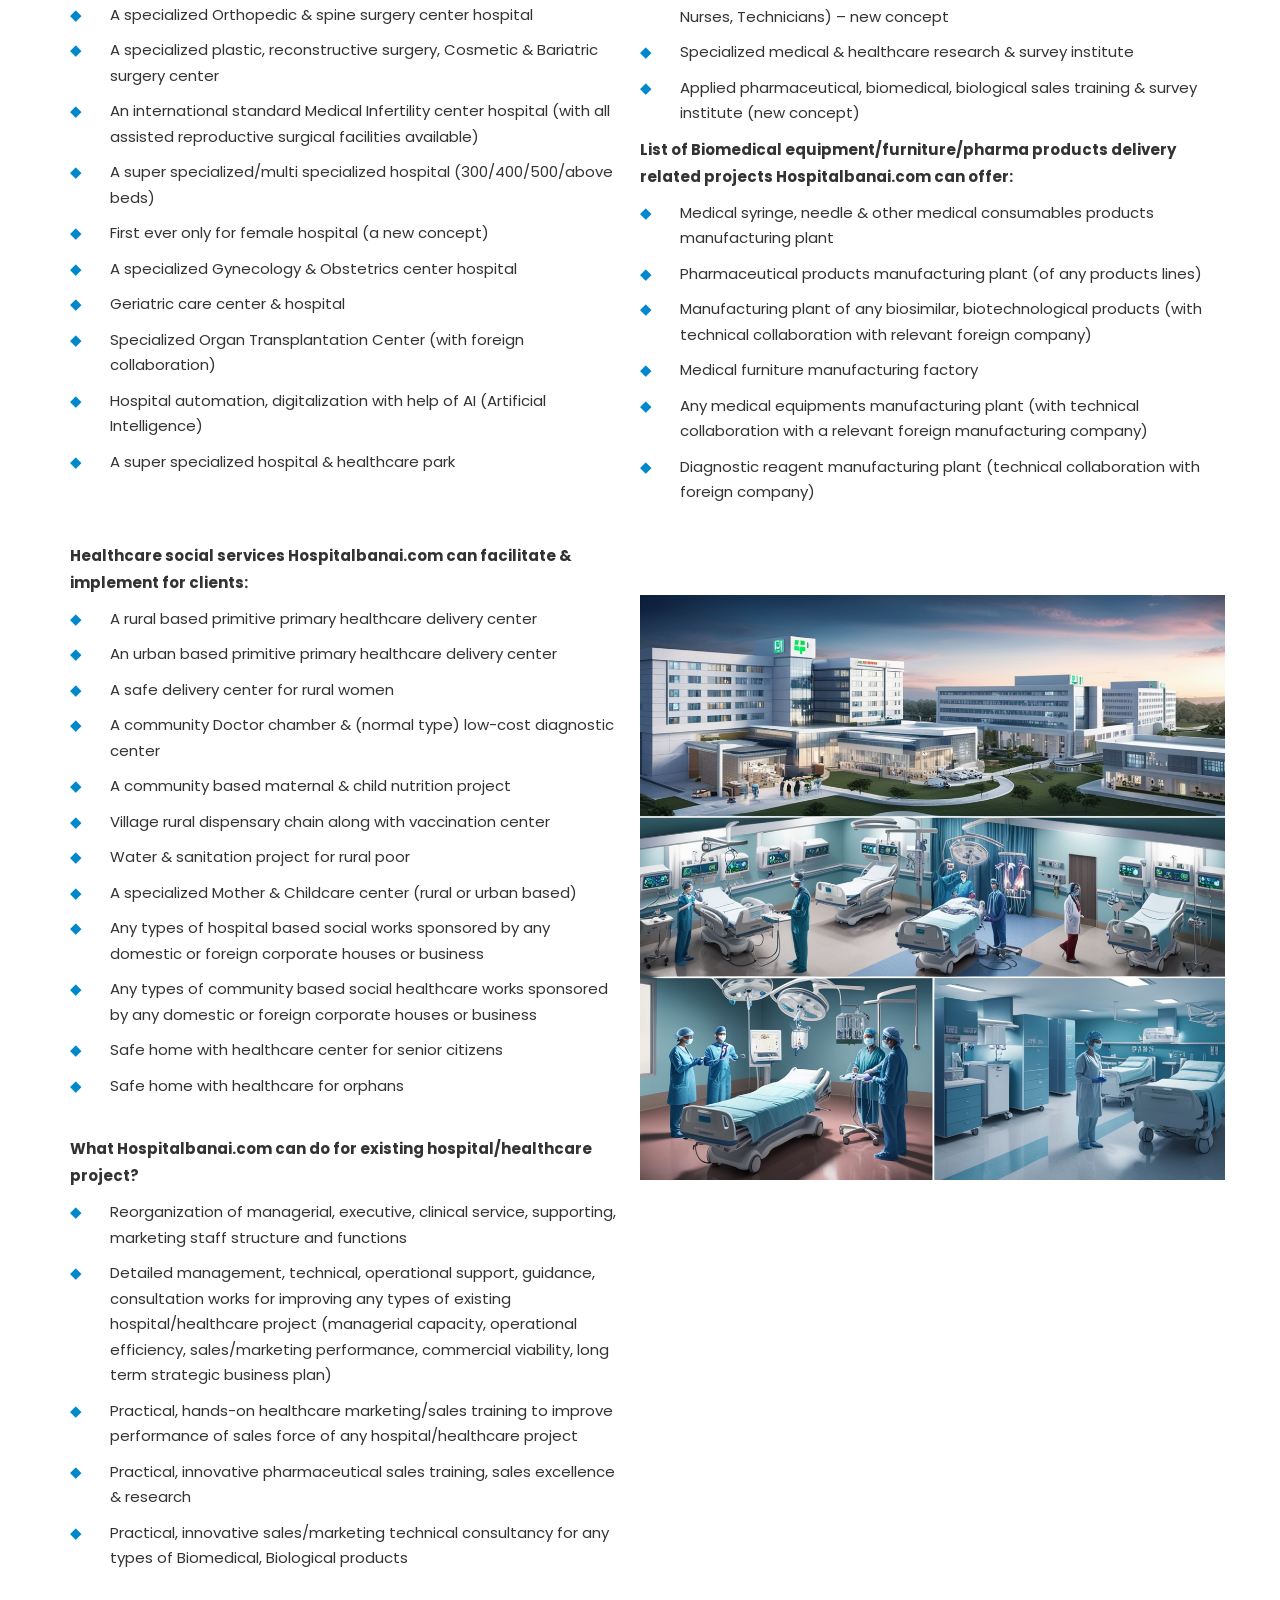
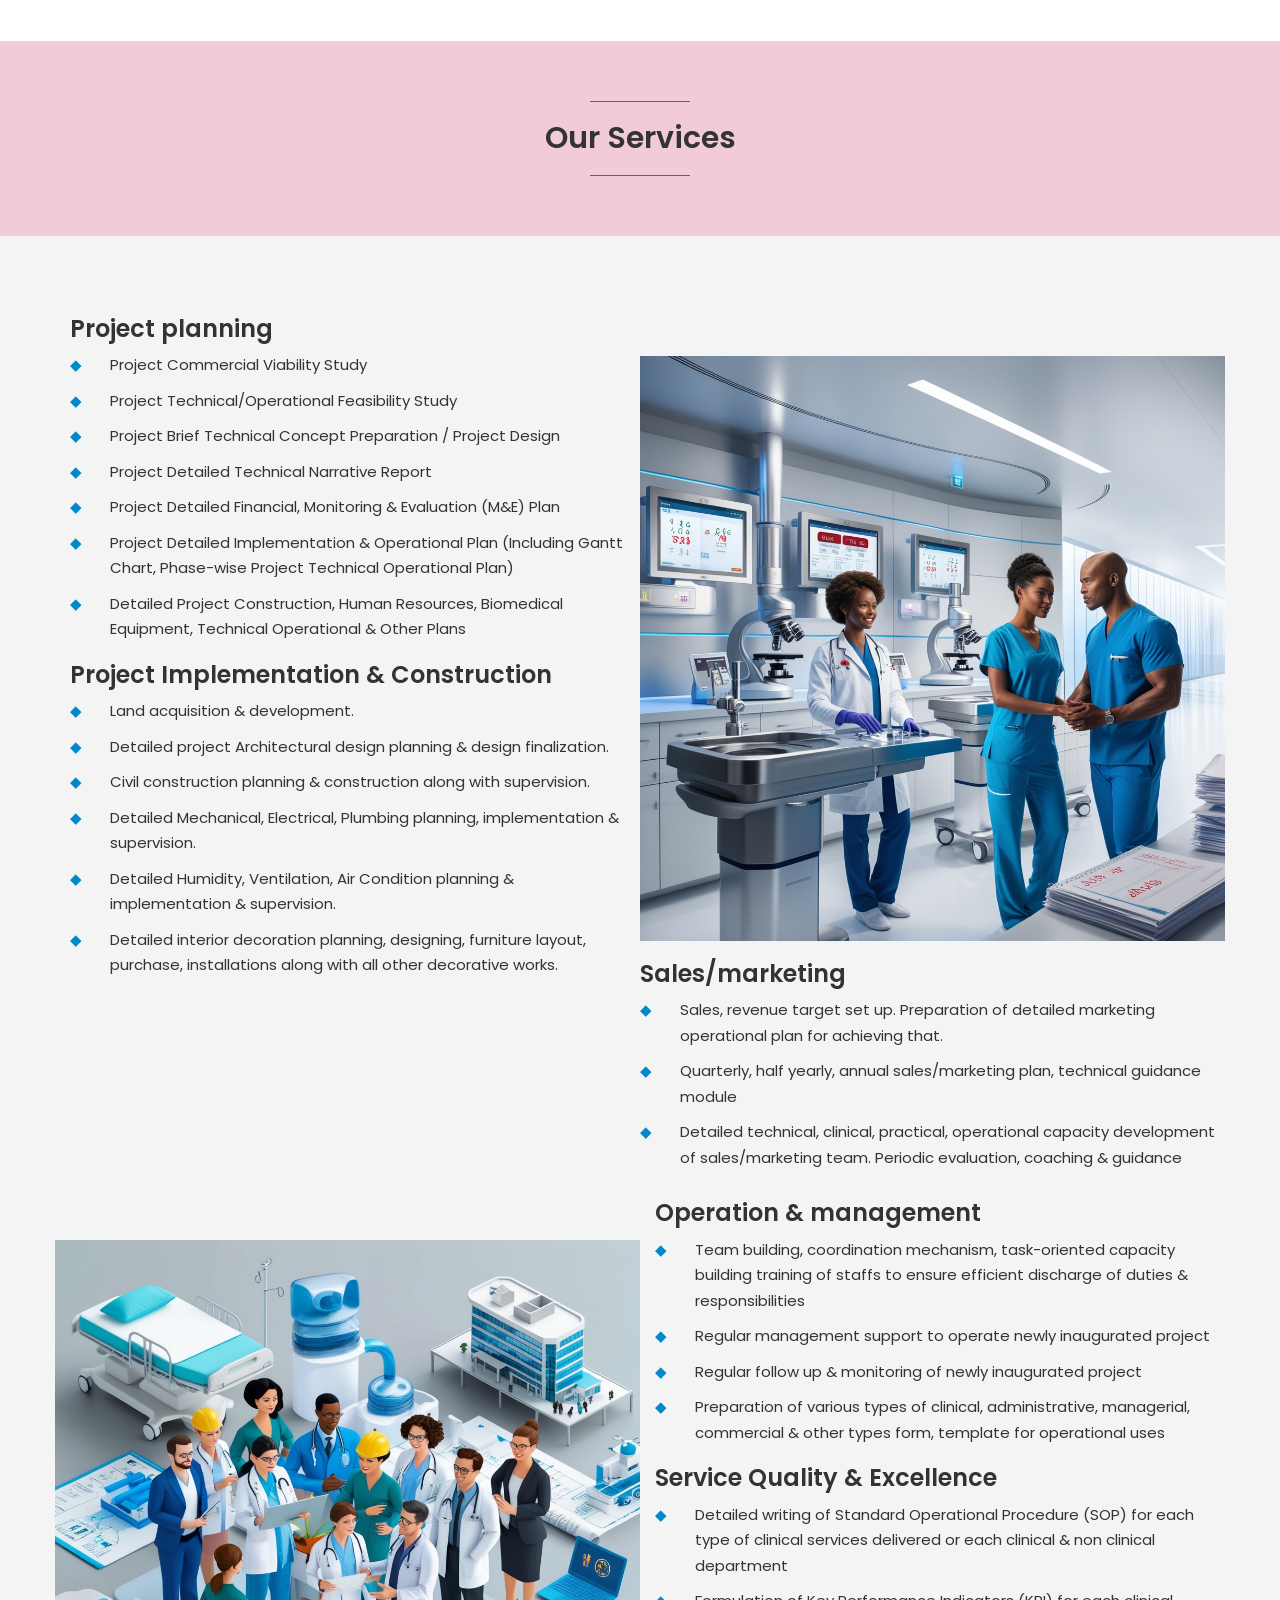
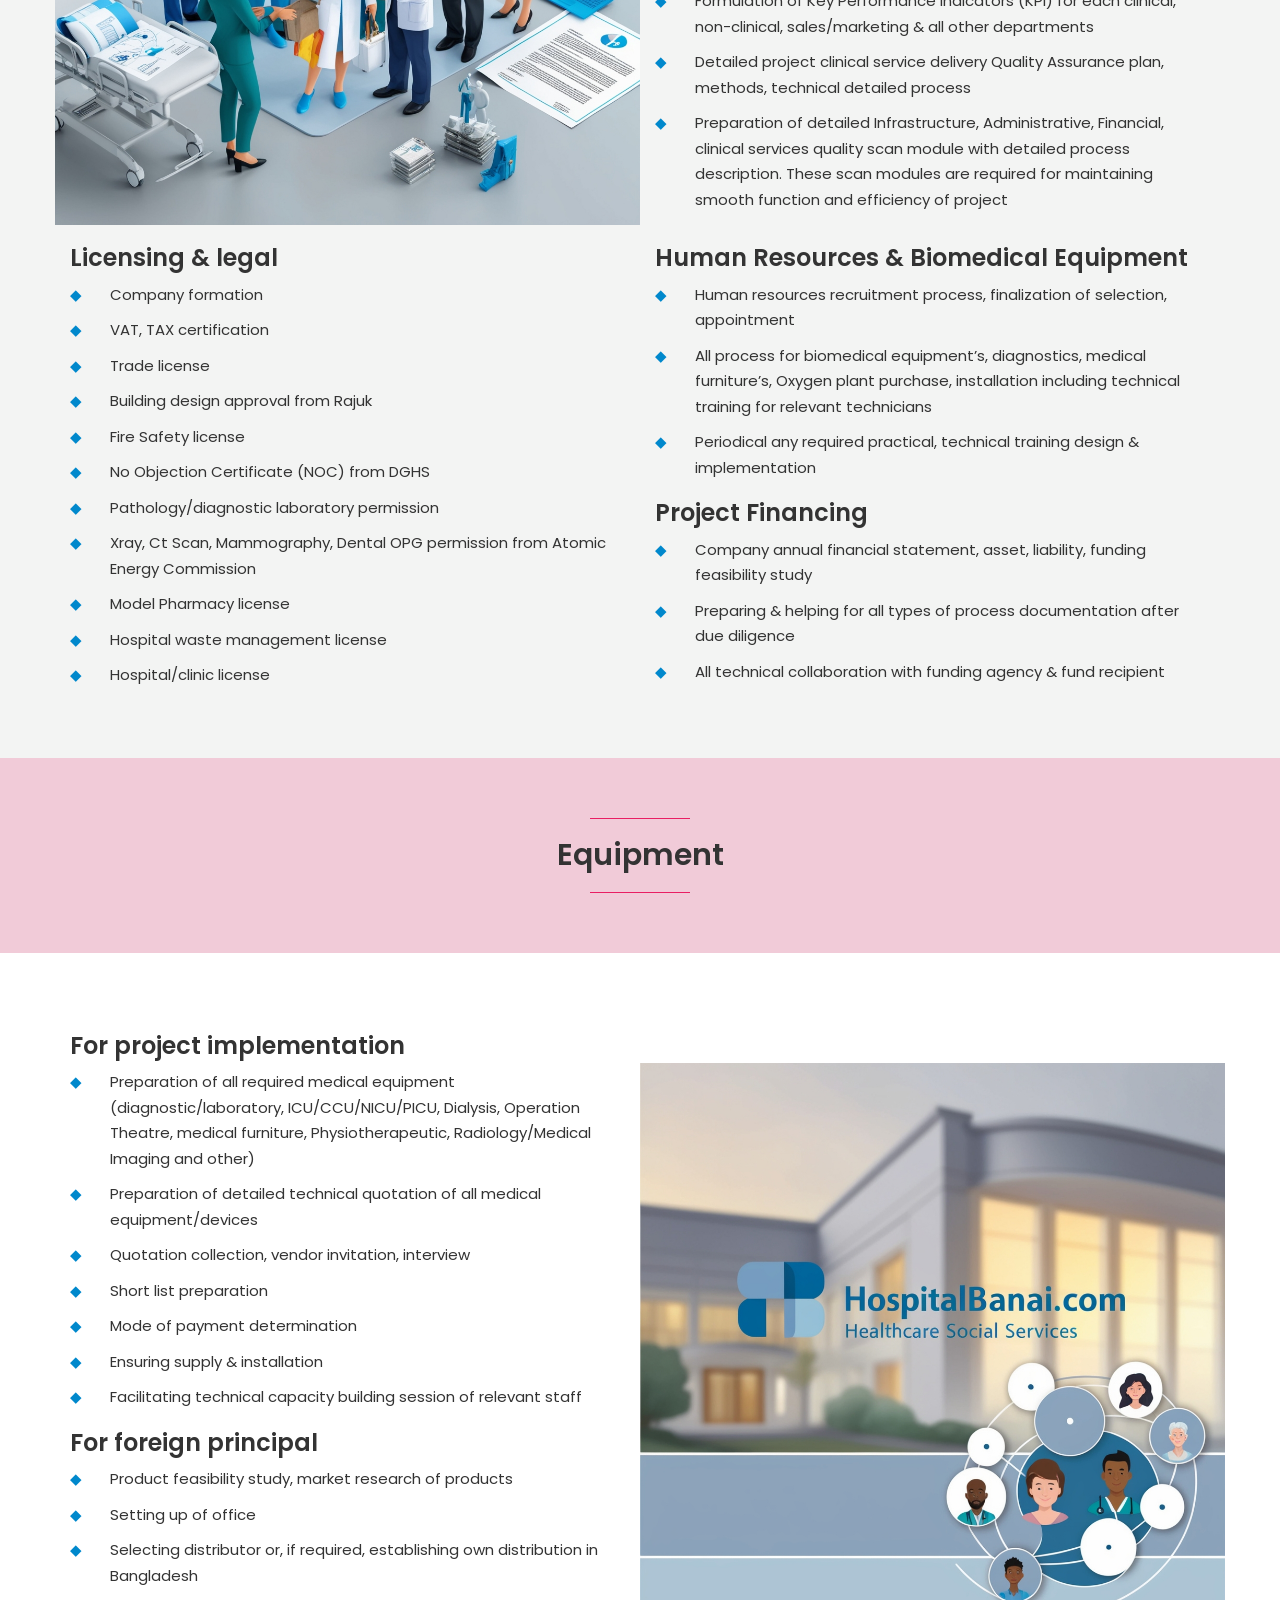
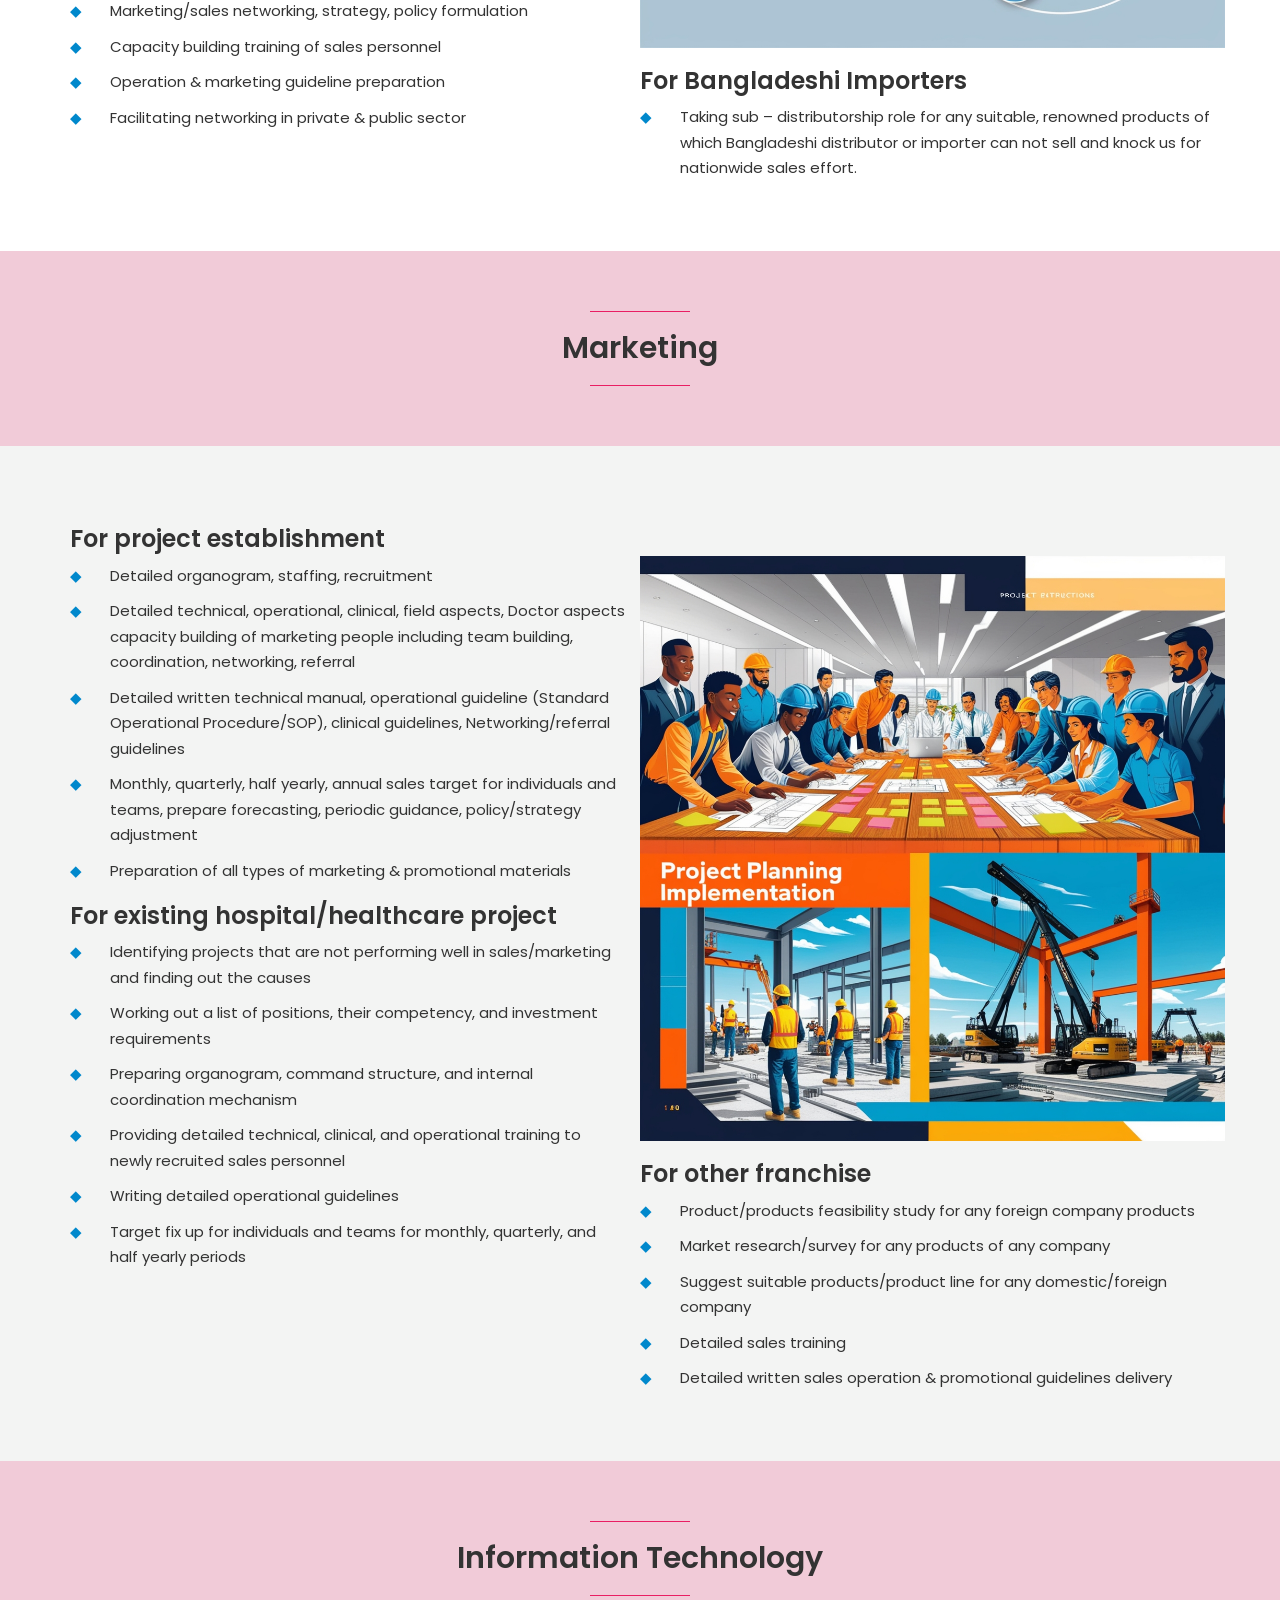
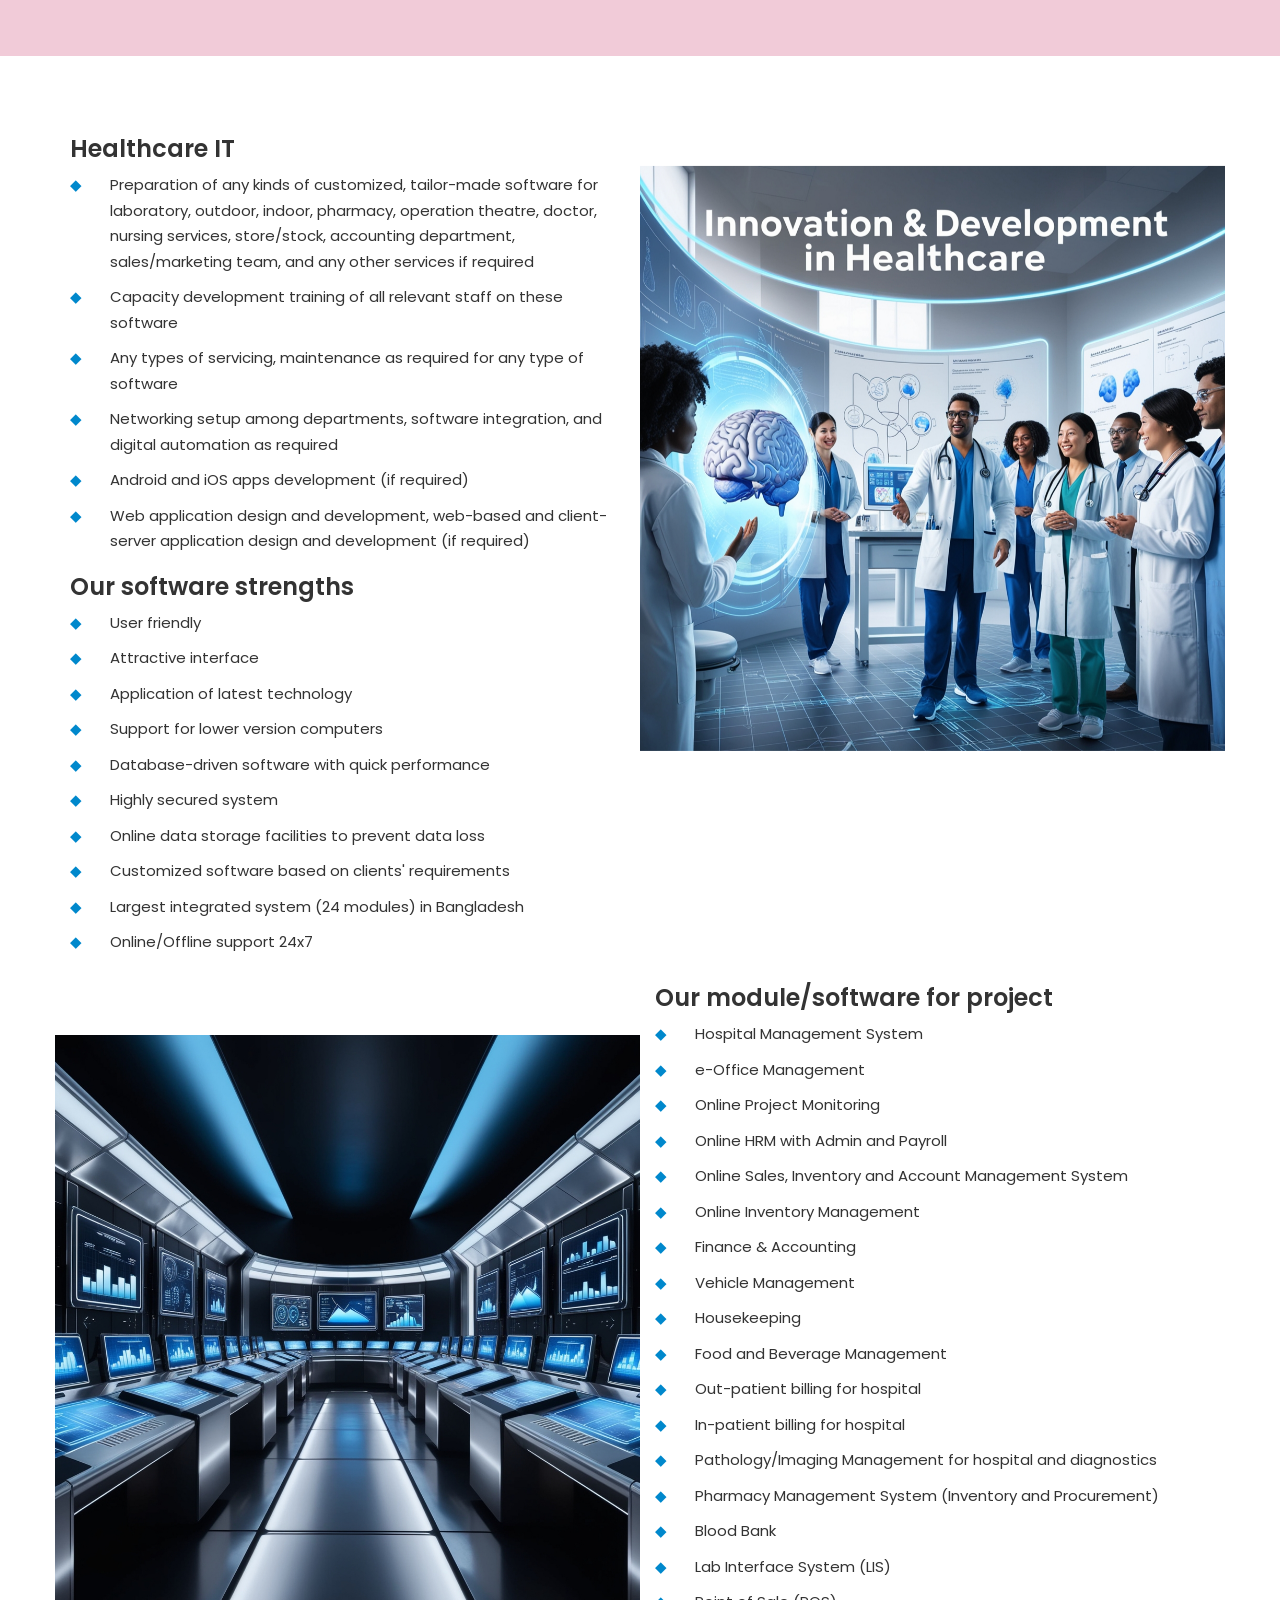
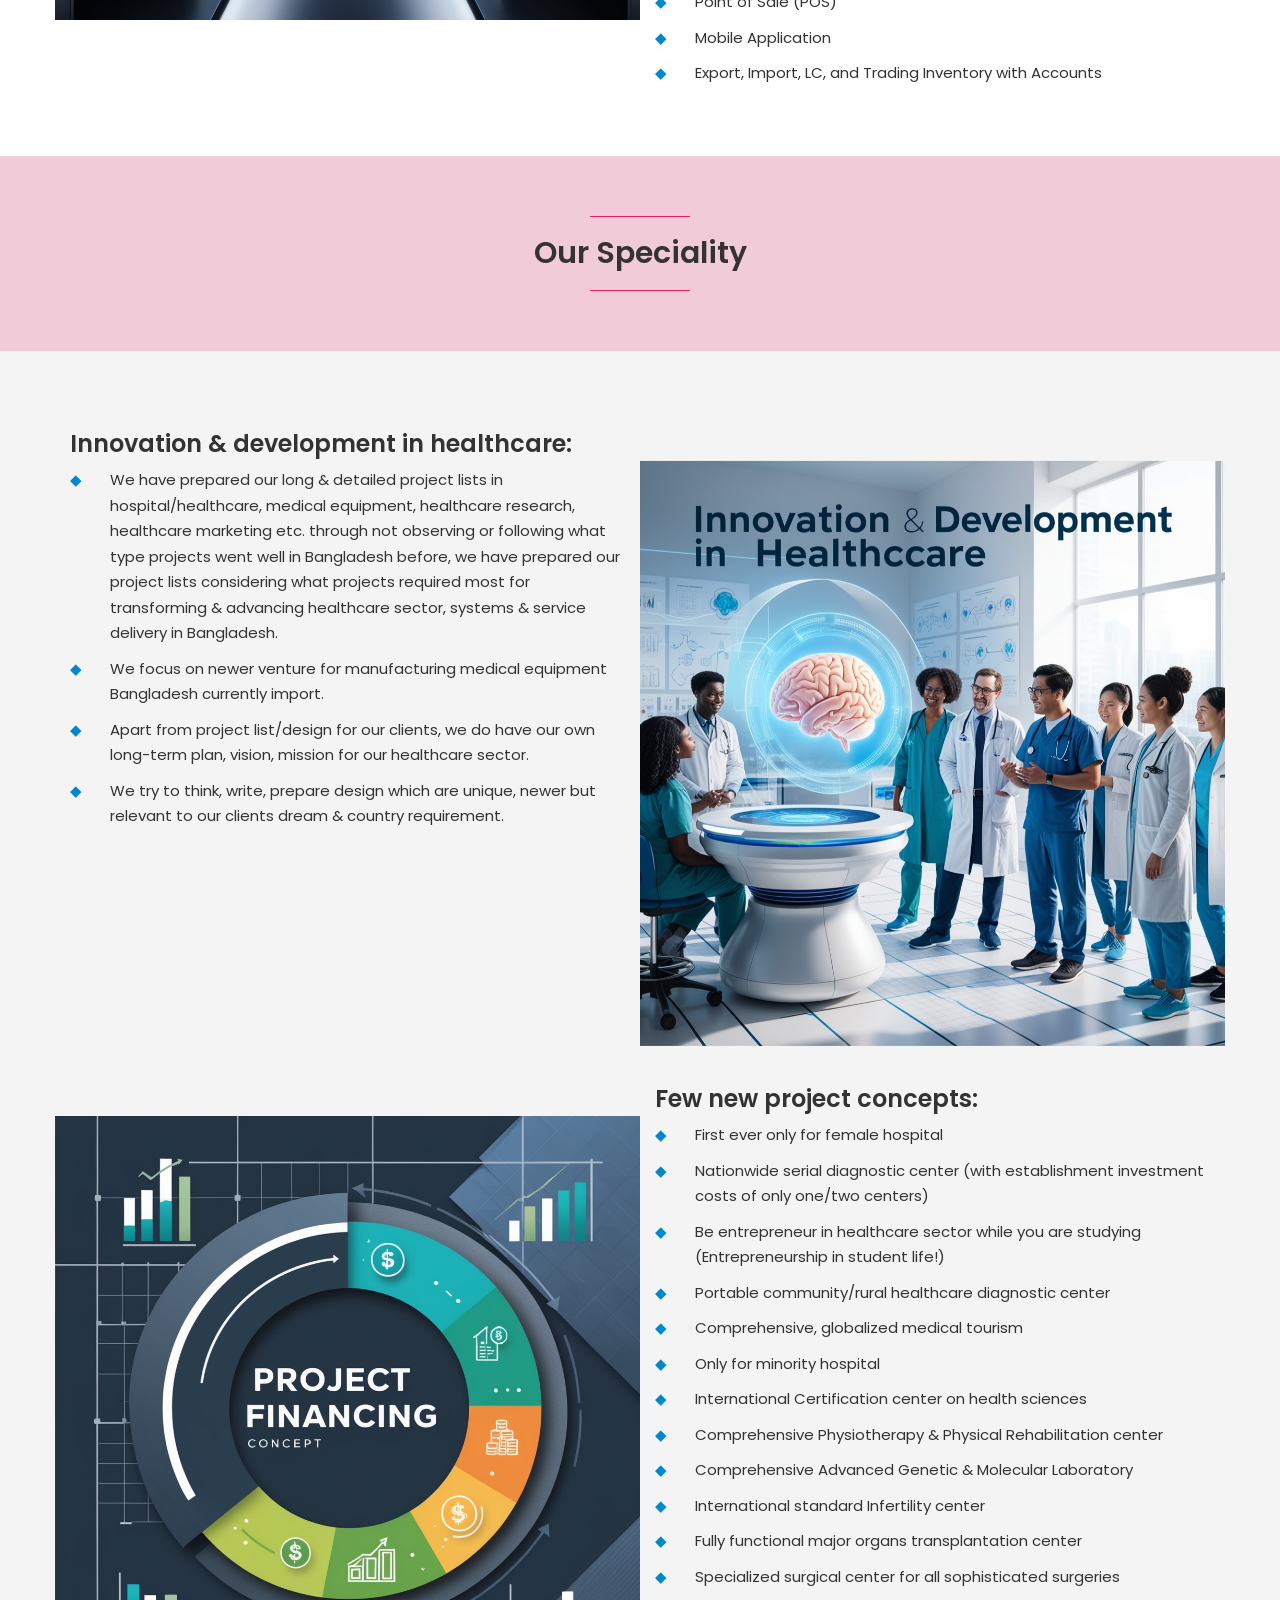
==== commit 7371ec11: "tenth commit" ====
--- a/hospitalbanai/index.html
+++ b/hospitalbanai/index.html
@@ -119,7 +119,7 @@
                     <div class="main-menu">
                         <div class="navbar navbar-cus">
                             <div class="navbar-header">
-                                <a href="index.html" class="navbar-brand">
+                                <a href="#home" class="navbar-brand smooth-menu">
                                     <span class="logo" style="letter-spacing: 0px!important;">Hospital Banai</span>
                                 </a>
                                 <button type="button" class="navbar-toggle" data-toggle="collapse"
@@ -163,7 +163,7 @@
                                             <ul class="dropdown-menu">
                                                 <li><a class="smooth-menu" href="#contact">Contact Us</a></li>
                                                 <li><a class="smooth-menu" href="#messages">Our Message</a></li>
-                                                <li><a class="smooth-menu" href="#brands">Our Brand</a></li>
+                                                <li><a class="smooth-menu" href="#brands">Our Clients</a></li>
                                             </ul>
                                         </li>
                                     </ul>
@@ -189,7 +189,8 @@
                         <div class="row">
                             <div class="col-md-12">
                                 <section class="intro animate-scale">
-                                    <h3>Welcome to <span style="color: yellow;"><b>Hospital Banai</b></span></h3>
+                                    <h2>Welcome to <span style="color: yellow;"><b>Hospital Banai</b></span></h2>
+                                    <h3>A comprehensive (360&deg;) healthcare sector/business advisory company</h3>
                                     <h1 class="ah-headline">
                                         <span class="ah-words-wrapper">
                                             <b class="is-visible">Project Planning</b>
@@ -204,10 +205,10 @@
                                             <b>Project Financing</b>
                                         </span>
                                     </h1>
-                                    <a href="#contact" class="banner-btn">Contact me</a>
+                                    <a href="#contact" class="smooth-menu banner-btn">Contact me</a>
                                 </section>
                                 <div class="clearfix"></div>
-                                <a class="mouse-scroll hidden-xs" href="#brands">
+                                <a class="mouse-scroll hidden-xs smooth-menu" href="#about">
                                     <span class="mouse">
                                         <span class="mouse-movement"></span>
                                     </span>
@@ -240,7 +241,6 @@
                 <div class="col-md-6 col-xs-12 col-sm-6 col-lg-6">
                     <div style="text-align: left;">
                         <h2>Who we are?</h2>
-                        <!-- <h3>Full Stack Developer</h3> -->
                         <p>We are a group of professionals with long experience &amp; expertise in various fields, those
                             required to plan, design, implement/construct, operating/managing, marketing/sales of any
                             types of hospital/healthcare project. We also have significant expertise in the areas of
@@ -264,7 +264,7 @@
                     </div>
                 </div>
                 <div class="col-md-6 col-xs-12 col-sm-6 col-lg-6" style="padding: 80px 0px 0px 0px !important;">
-                    <img src="./frontend-assets/images/about/about.jpg"  class="img-responsive" alt="about image">
+                    <img src="./frontend-assets/images/about/cont-img-1.jpg"  class="img-responsive" alt="about image">
                 </div>
             </div>
         </div>
@@ -276,7 +276,7 @@
         <div class="container">
             <div class="row">
                 <div class="col-md-6 col-xs-12 col-sm-6 col-lg-6" style="padding: 60px 0px 0px 0px !important;">
-                    <img src="./frontend-assets/images/about/about.jpg"  class="img-responsive" alt="about image">
+                    <img src="./frontend-assets/images/about/cont-img-2.jpg"  class="img-responsive" alt="about image">
                 </div>
                 <div class="col-md-6 col-xs-12 col-sm-6 col-lg-6">
                     <div style="text-align: left;">
@@ -345,7 +345,7 @@
                     </div>
                 </div>
                 <div class="col-md-6 col-xs-12 col-sm-6 col-lg-6" style="padding: 70px 0px 0px 0px !important;">
-                    <img src="./frontend-assets/images/about/about2.jpg"  class="img-responsive" alt="about image">
+                    <img src="./frontend-assets/images/about/cont-img-3.jpg"  class="img-responsive" alt="about image">
                     <p style="margin-top: 10px;"><b>Healthcare management:</b></p>
                     <ul class="custom-ul">
                         <li>Management Committee formation, organogram preparation, staffing</li>
@@ -388,7 +388,7 @@
                     </ul>
                 </div>
                 <div class="col-md-6 col-xs-12 col-sm-6 col-lg-6" style="padding: 80px 0px 0px 0px !important;">
-                    <img src="./frontend-assets/images/about/about2.jpg"  class="img-responsive" alt="about image">
+                    <img src="./frontend-assets/images/about/cont-img-4.jpg"  class="img-responsive" alt="about image">
                 </div>
             </div>
             <div class="row">
@@ -500,9 +500,9 @@
                     </div>
                 </div>
                 <div class="col-md-6 col-xs-12 col-sm-6 col-lg-6" style="padding: 20px 0px 0px 0px !important;">
-                    <img src="./frontend-assets/images/about/about2.jpg"  class="img-responsive" alt="about image">
-                    <div style="text-align: left;">
-                        <p style="margin-top: 10px;"><b>List of Medical Education delivery related healthcare projects Hospitalbanai.com can offer (with foreign technical collaboration):</b></p>
+                    <img src="./frontend-assets/images/about/cont-img-5.jpg"  class="img-responsive" alt="about image">
+                    <div style="text-align: left;">
+                        <p style="margin-top: 10px;"><b>List of Medical Education delivery related healthcare projects Hospitalbanai.com can offer:</b></p>
                         <ul class="custom-ul">
                             <li>Medical Assistant Training Center (MATS)</li>
                             <li>Nursing Institute</li>
@@ -515,7 +515,7 @@
                         </ul>
                     </div>
                     <div style="text-align: left;">
-                        <p style="margin-top: 10px;"><b>List of Medical Education delivery related healthcare projects Hospitalbanai.com can offer (with foreign technical collaboration):</b></p>
+                        <p style="margin-top: 10px;"><b>List of Biomedical equipment/furniture/pharma products delivery related projects Hospitalbanai.com can offer:</b></p>
                         <ul class="custom-ul">
                             <li>Medical syringe, needle & other medical consumables products manufacturing plant</li>
                             <li>Pharmaceutical products manufacturing plant (of any products lines)</li>
@@ -558,7 +558,7 @@
                     </div>
                 </div>
                 <div class="col-md-6 col-xs-12 col-sm-6 col-lg-6" style="padding: 80px 0px 0px 0px !important;">
-                    <img src="./frontend-assets/images/about/about2.jpg"  class="img-responsive" alt="about image">
+                    <img src="./frontend-assets/images/about/cont-img-6.jpg"  class="img-responsive" alt="about image">
                 </div>
             </div>
         </div>
@@ -612,25 +612,19 @@
                         </p>
                         <h3>Project Implementation & Construction</h3>
                         <p>
-                        <ul class="custom-ul">
-                            <li>Land acquisition & development (if required)</li>
-                            <li>Detailed project Architectural design planning & design finalization (through suitable
-                                hospital Architecture firm)</li>
-                            <li>Civil construction planning & construction along with supervision (through deploying
-                                suitable hospital/healthcare project making firm)</li>
-                            <li>Detailed Mechanical, Electrical, Plumbing (MEP) planning, implementation & supervision
-                                (through deploying suitable hospital/healthcare project making firm)</li>
-                            <li>Detailed Humidity, Ventilation, Air Condition (HVAC) planning & implementation &
-                                supervision (through deploying suitable hospital/healthcare project making firm)</li>
-                            <li>Detailed interior decoration planning, designing, furniture layout, purchase,
-                                installations along with all other decorative works (through deploying suitable
-                                hospital/healthcare project making firm)</li>
-                        </ul>
+                            <ul class="custom-ul">
+                                <li>Land acquisition & development.</li>
+                                <li>Detailed project Architectural design planning & design finalization.</li>
+                                <li>Civil construction planning & construction along with supervision.</li>
+                                <li>Detailed Mechanical, Electrical, Plumbing planning, implementation & supervision.</li>
+                                <li>Detailed Humidity, Ventilation, Air Condition planning & implementation & supervision.</li>
+                                <li>Detailed interior decoration planning, designing, furniture layout, purchase, installations along with all other decorative works.</li>
+                            </ul>
                         </p>
                     </div>
                 </div>
                 <div class="col-md-6 col-xs-12 col-sm-6 col-lg-6" style="padding: 60px 0px 0px 0px !important;">
-                    <img src="./frontend-assets/images/about/about.jpg"  class="img-responsive" alt="about image">
+                    <img src="./frontend-assets/images/about/cont-img-7.jpg"  class="img-responsive" alt="about image">
                     <div style="text-align: left;">
                         <h3>Sales/marketing</h3>
                         <p>
@@ -647,7 +641,7 @@
             </div>
             <div class="row">
                 <div class="col-md-6 col-xs-12 col-sm-6 col-lg-6" style="padding: 60px 0px 0px 0px !important;">
-                    <img src="./frontend-assets/images/about/about.jpg"  class="img-responsive" alt="about image">
+                    <img src="./frontend-assets/images/about/cont-img-8.jpg"  class="img-responsive" alt="about image">
                 </div>
                 <div class="col-md-6 col-xs-12 col-sm-6 col-lg-6">
                     <div style="text-align: left;">
@@ -694,7 +688,7 @@
                             <li>Fire Safety license</li>
                             <li>No Objection Certificate (NOC) from DGHS</li>
                             <li>Pathology/diagnostic laboratory permission</li>
-                            <li>X-ray, CT scan permission from Atomic Energy Commission</li>
+                            <li>Xray, Ct Scan, Mammography, Dental OPG permission from Atomic Energy Commission</li>
                             <li>Model Pharmacy license</li>
                             <li>Hospital waste management license</li>
                             <li>Hospital/clinic license</li>
@@ -715,7 +709,7 @@
                         </p>
                     </div>
                     <div style="text-align: left;">
-                        <h3>Service Quality & Excellence</h3>
+                        <h3>Project Financing</h3>
                         <p>
                         <ul class="custom-ul">
                             <li>Company annual financial statement, asset, liability, funding feasibility study</li>
@@ -730,8 +724,6 @@
     </div>
     <!--Services Area Ends-->
 
-
-    
     <!--biomedical-equipment Area Starts-->
     <div class="bg-main-cat section-padding" id="biomedical-equipment">
         <div class="container">
@@ -780,7 +772,7 @@
                     </div>
                 </div>
                 <div class="col-md-6 col-xs-12 col-sm-6 col-lg-6" style="padding: 50px 0px 0px 0px !important;">
-                    <img src="./frontend-assets/images/about/about.jpg"  class="img-responsive" alt="about image">
+                    <img src="./frontend-assets/images/about/cont-img-9.jpg"  class="img-responsive" alt="about image">
                     <div style="text-align: left;">
                         <h3>For Bangladeshi Importers</h3>
                         <p>
@@ -843,7 +835,7 @@
                     </div>
                 </div>
                 <div class="col-md-6 col-xs-12 col-sm-6 col-lg-6" style="padding: 50px 0px 0px 0px !important;">
-                    <img src="./frontend-assets/images/about/about.jpg"  class="img-responsive" alt="about image">
+                    <img src="./frontend-assets/images/about/cont-img-10.jpg"  class="img-responsive" alt="about image">
                     <div style="text-align: left;">
                         <h3>For other franchise</h3>
                         <p>
@@ -914,12 +906,12 @@
                     </div>
                 </div>
                 <div class="col-md-6 col-xs-12 col-sm-6 col-lg-6" style="padding: 50px 0px 0px 0px !important;">
-                    <img src="./frontend-assets/images/about/about.jpg"  class="img-responsive" alt="about image">
+                    <img src="./frontend-assets/images/about/cont-img-11.jpg"  class="img-responsive" alt="about image">
                 </div>
             </div>
             <div class="row">
                 <div class="col-md-6 col-xs-12 col-sm-6 col-lg-6" style="padding: 70px 0px 0px 0px !important;">
-                    <img src="./frontend-assets/images/about/about.jpg"  class="img-responsive" alt="about image">
+                    <img src="./frontend-assets/images/about/cont-img-12.jpg"  class="img-responsive" alt="about image">
                 </div>
                 <div class="col-md-6 col-xs-12 col-sm-6 col-lg-6">
                     <div style="text-align: left;">
@@ -986,12 +978,12 @@
                     </div>
                 </div>
                 <div class="col-md-6 col-xs-12 col-sm-6 col-lg-6" style="padding: 50px 0px 0px 0px !important;">
-                    <img src="./frontend-assets/images/about/about.jpg"  class="img-responsive" alt="about image">
+                    <img src="./frontend-assets/images/about/cont-img-13.jpg"  class="img-responsive" alt="about image">
                 </div>
             </div>
             <div class="row" style="margin-top: 20px;">
                 <div class="col-md-6 col-xs-12 col-sm-6 col-lg-6" style="padding: 50px 0px 0px 0px !important;">
-                    <img src="./frontend-assets/images/about/about.jpg"  class="img-responsive" alt="about image">
+                    <img src="./frontend-assets/images/about/cont-img-14.jpg"  class="img-responsive" alt="about image">
                 </div>
                 <div class="col-md-6 col-xs-12 col-sm-6 col-lg-6">
                     <div style="text-align: left;">
@@ -1001,6 +993,7 @@
                                 <li>First ever only for female hospital</li>
                                 <li>Nationwide serial diagnostic center (with establishment investment costs of only one/two centers)</li>
                                 <li>Be entrepreneur in healthcare sector while you are studying (Entrepreneurship in student life!)</li>
+                                <li>Portable community/rural healthcare diagnostic center</li>
                                 <li>Comprehensive, globalized medical tourism</li>
                                 <li>Only for minority hospital</li>
                                 <li>International Certification center on health sciences</li>
@@ -1014,9 +1007,71 @@
                     </div>
                 </div>
             </div>
+            <div class="row">
+                <div class="col-md-6 col-xs-12 col-sm-6 col-lg-6">
+                    <div style="text-align: left;">
+                        <h3>Why we stand separate in healthcare consultancy?</h3>
+                        <p>
+                            <ul class="custom-ul">
+                                <li>We focus on the client’s mission, vision, expectations from us, and prepare project designs and technical/operational details according to client expectations.</li>
+                                <li>We do not suggest big-budget, risky projects to clients (if they don’t have a huge budget); instead, we design projects that ensure the best possible Return On Investment (ROI) using the client’s budget/fund.</li>
+                                <li>We support clients in securing funds (if required) through all of our technical, operational, and network resources.</li>
+                                <li>We work for the realization of the client’s dream, as if we are part of their family.</li>
+                                <li>We stand firmly on honesty, integrity, commitment, and reputation. If a client's project vision is not commercially viable, we explain this and do not charge consultancy fees. We advise against doing the project.</li>
+                                <li>We only engage with highly reputed and renowned architects, civil engineers, MEP/HVAC, and interior decoration consultants for project infrastructure design and construction.</li>
+                                <li>We only engage with renowned international brands/companies or leading and renowned domestic medical equipment, devices, and related product suppliers.</li>
+                                <li>We take full responsibility not only for creating hospital/healthcare projects but also for providing all necessary training, coaching, technical, operational, and managerial support/guidance for those projects.</li>
+                                <li>We provide the maximum amount of staff capacity development and system/process support to our clients' company staff, enabling them to take responsibility and successfully operate the project.</li>
+                            </ul>
+                        </p>
+                    </div>
+                </div>
+                <div class="col-md-6 col-xs-12 col-sm-6 col-lg-6" style="padding: 50px 0px 0px 0px !important;">
+                    <img src="./frontend-assets/images/about/cont-img-15.jpg"  class="img-responsive" alt="about image">
+                </div>
+            </div>
         </div>
     </div>
     <!--Speciality Area Ends-->
+
+	<!--number area starts-->
+
+	<div class="number-area section-padding">
+		<div class="container">
+			<div class="row">
+				<div class="col-md-4 col-xs-6">
+					<div class="single-number text-center">
+						<i class="fa fa-clock-o"></i>
+						<h2 class="counter">13</h2>
+						<p>Projects completed</p>
+					</div>
+				</div>
+				<div class="col-md-4 col-xs-6">
+					<div class="single-number text-center">
+						<i class="fa fa-code"></i>
+						<h2 class="counter">31</h2>
+						<p>Assignment completed</p>
+					</div>
+				</div>
+				<div class="col-md-4 col-xs-6">
+					<div class="single-number text-center">
+						<i class="fa fa-user"></i>
+						<h2 class="counter">12</h2>
+						<p>Experiences</p>
+					</div>
+				</div>
+				<!-- <div class="col-md-3 col-xs-6">
+					<div class="single-number text-center">
+						<i class="fa fa-trophy"></i>
+						<h2 class="counter">43</h2>
+						<p>Happy Clients</p>
+					</div>
+				</div> -->
+			</div>
+		</div>
+	</div>
+
+	<!--number area ends-->
 
 
     <!--contact area starts-->
@@ -1194,7 +1249,7 @@
                 <div class="col-md-12 col-xs-12 col-sm-12 col-lg-12">
                     <div class="wow fadeInDown" data-wow-delay="0.2s">
                         <p class="line-one"></p>
-                        <h1 style="text-align: center;">Our Brands</h1>
+                        <h1 style="text-align: center;">Few important clients</h1>
                         <p class="line-one"></p>
                     </div>
                 </div>
--- a/hospitalbanai/frontend-assets/css/style.css
+++ b/hospitalbanai/frontend-assets/css/style.css
@@ -205,7 +205,7 @@
     font-weight: normal;
     color: #ffffff;
     letter-spacing: 2px;
-    margin-top: 10%;
+    margin-top: 6%;
     text-decoration: none;
     overflow: hidden;
 }
@@ -406,12 +406,30 @@
     text-align: center;
 }
 
-.welcome-text .intro h2 {
+/* .welcome-text .intro h2 {
     color: #fff;
     font-size: 85px;
     font-weight: 800;
     margin-bottom: 10px;
-}
+} */
+
+.welcome-text .intro h2 {
+    color: #fff;
+    font-size: 42px;
+    font-weight: 800;
+    margin-bottom: 10px;
+    text-shadow: 4px 4px 8px rgb(97, 96, 96);
+}
+
+.welcome-text .intro h3 {
+    color: rgb(0, 0, 255);
+    font-size: 30px;
+    font-weight: 800;
+    margin-bottom: 10px;
+    text-shadow: 4px 4px 8px rgb(234, 241, 241);
+}
+
+
 
 .intro h1 {
     color: #ffffff;
@@ -422,6 +440,9 @@
 
 .ah-headline.clip .ah-words-wrapper::after {
     background-color: #fff;
+}
+.ah-headline.clip .ah-words-wrapper span b{
+    text-shadow: 3px 3px 6px rgb(3, 26, 26);
 }
 
 .banner-btn {
